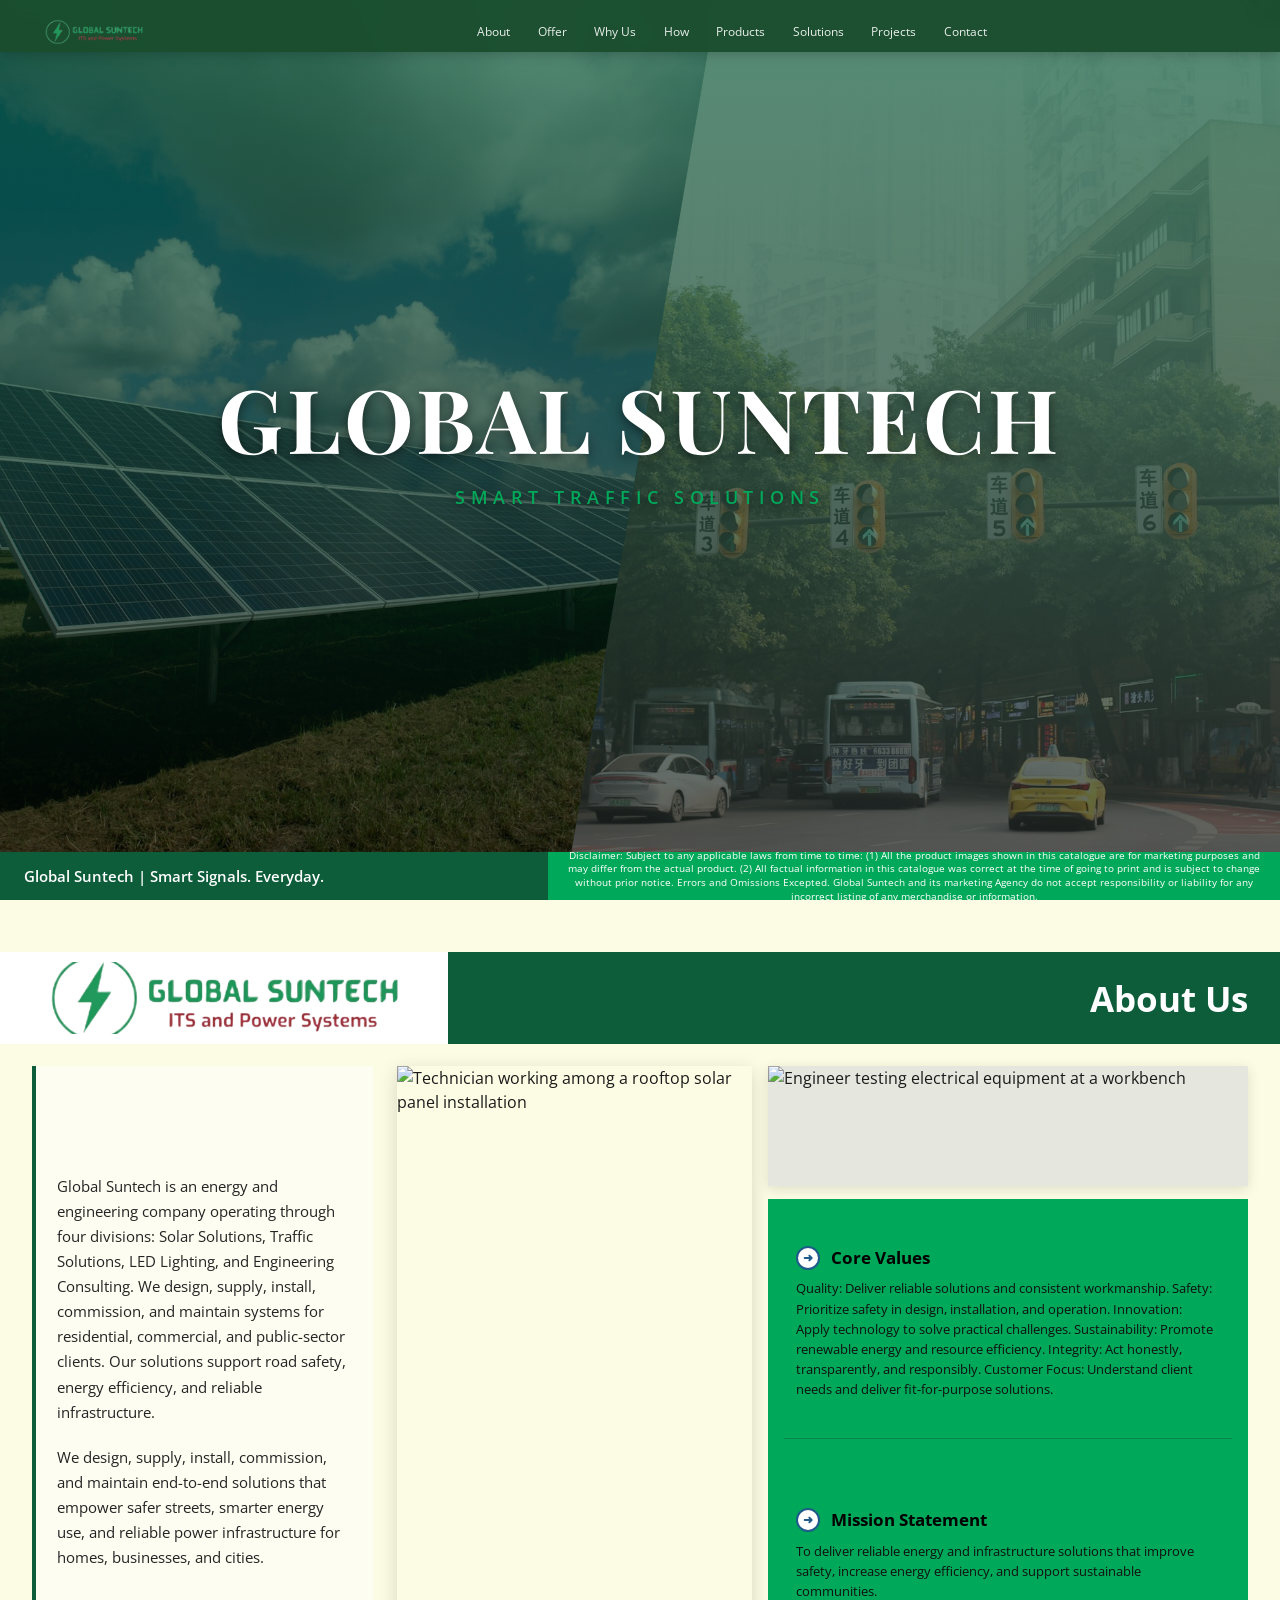
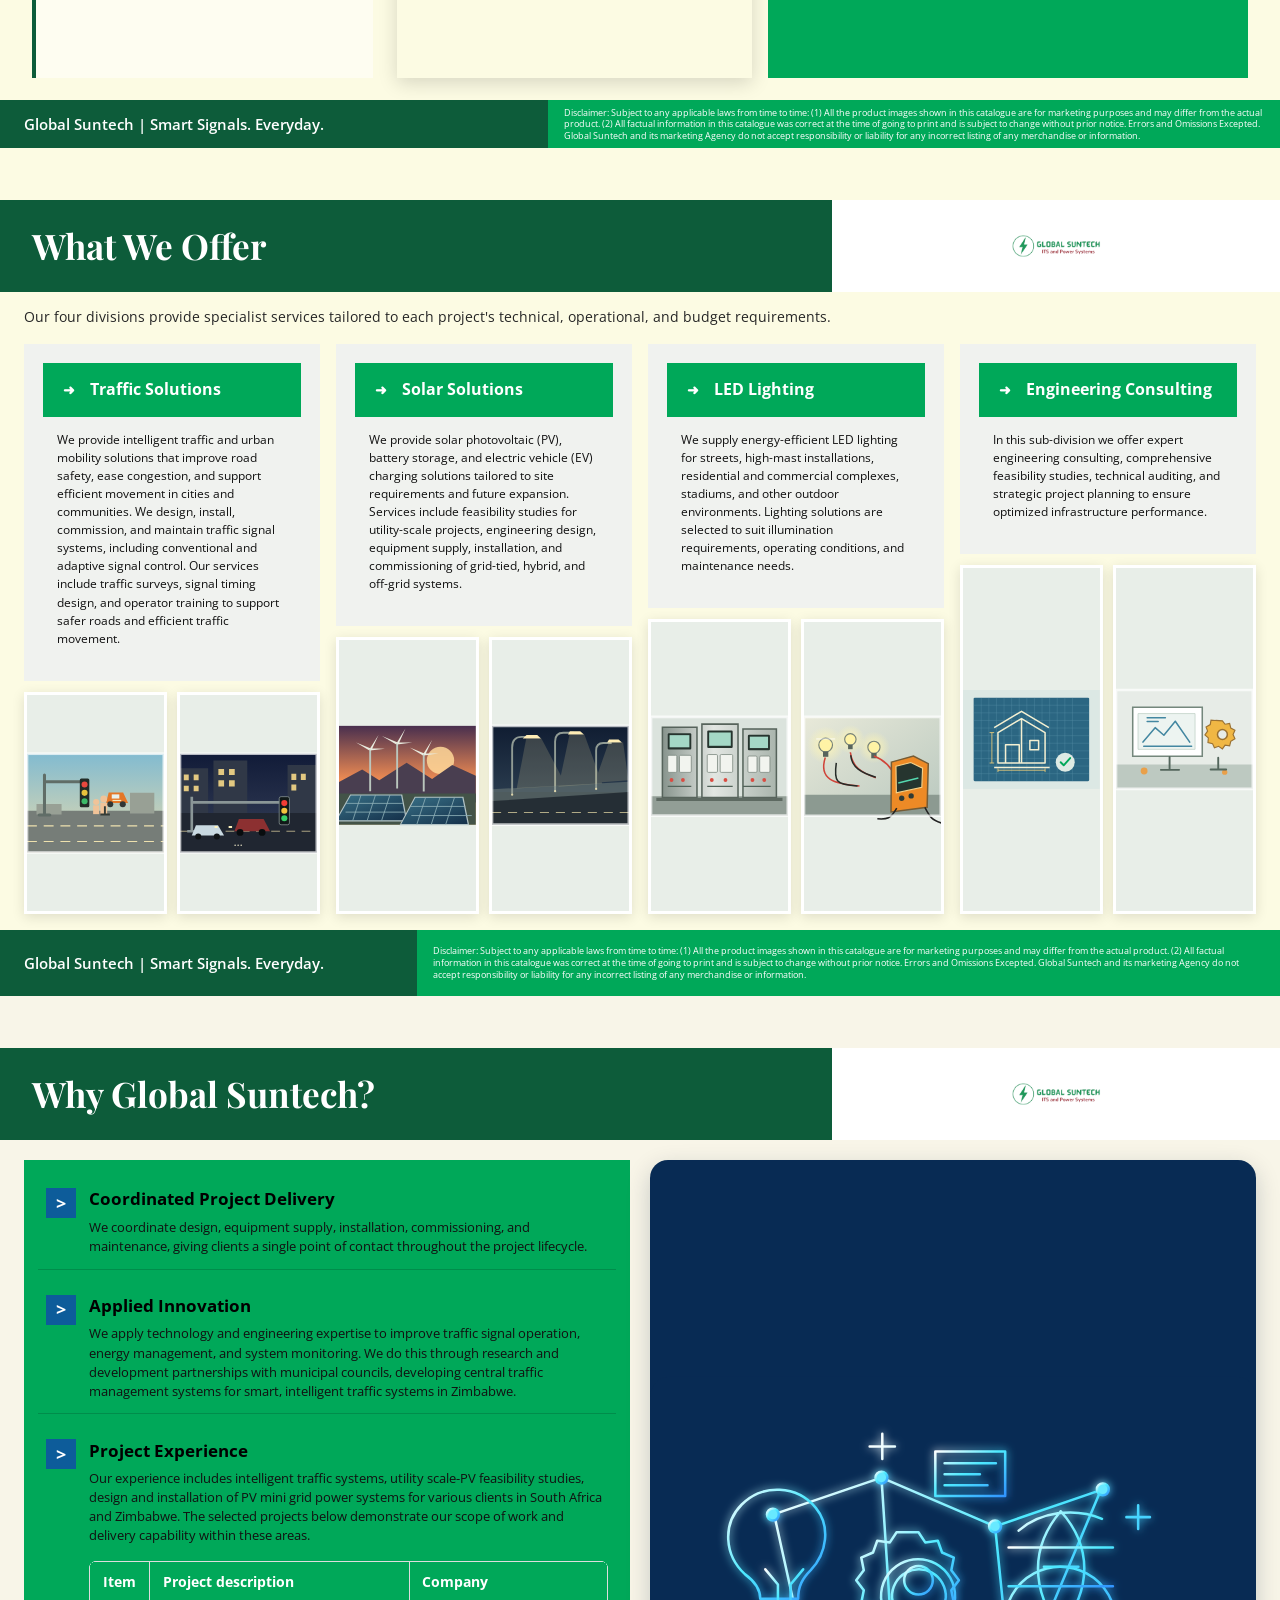
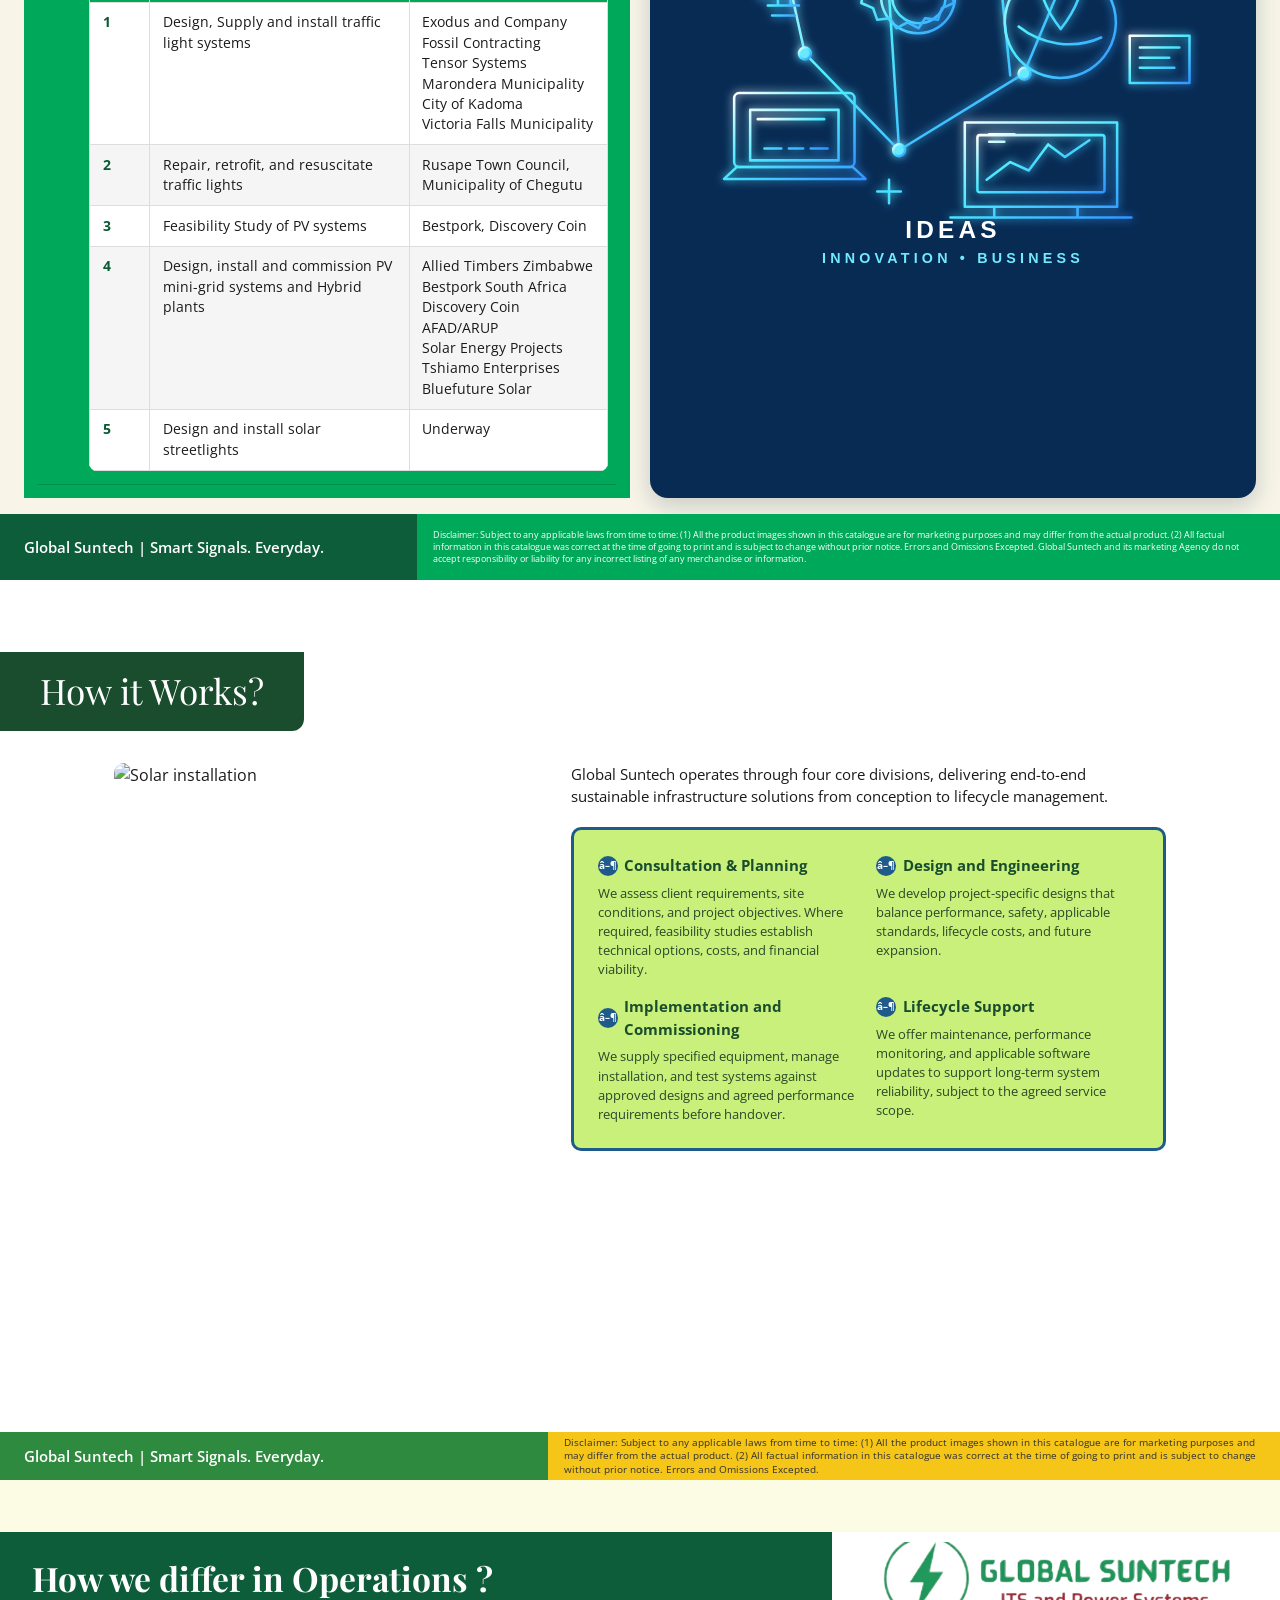
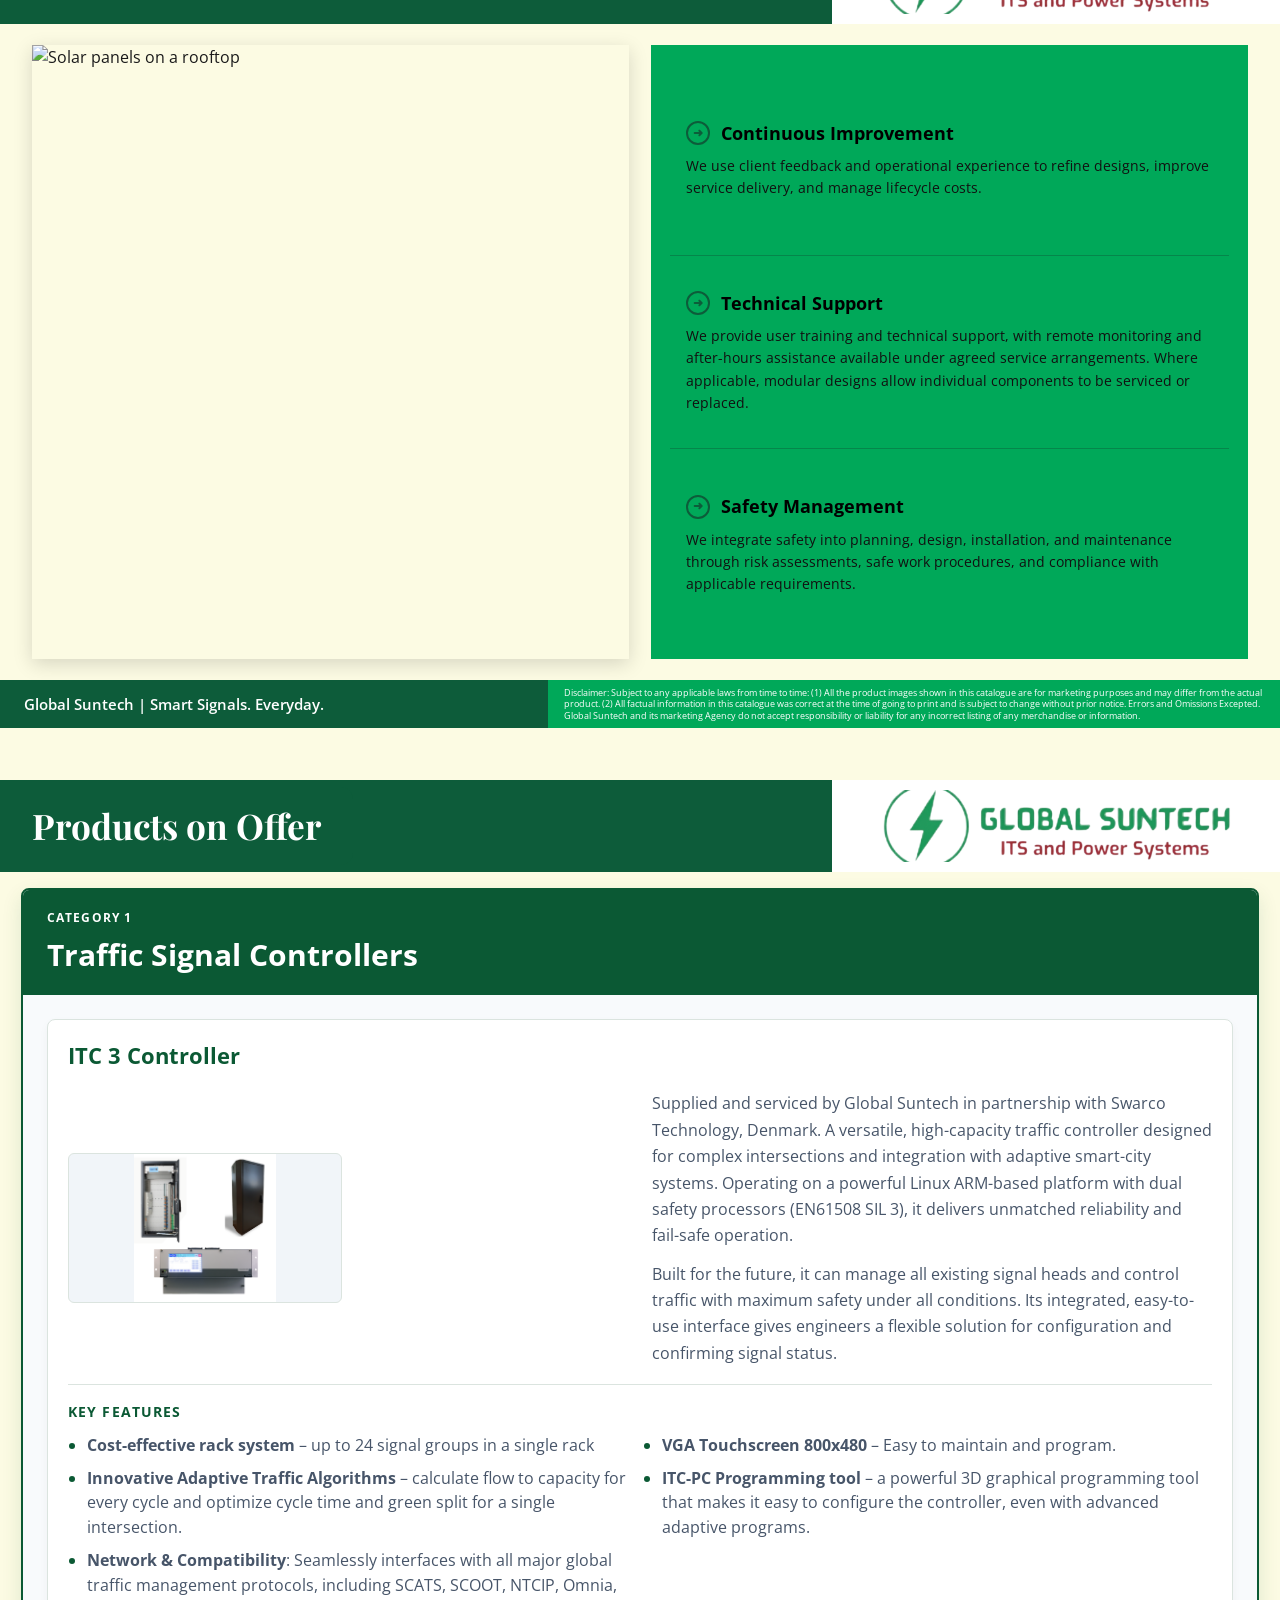
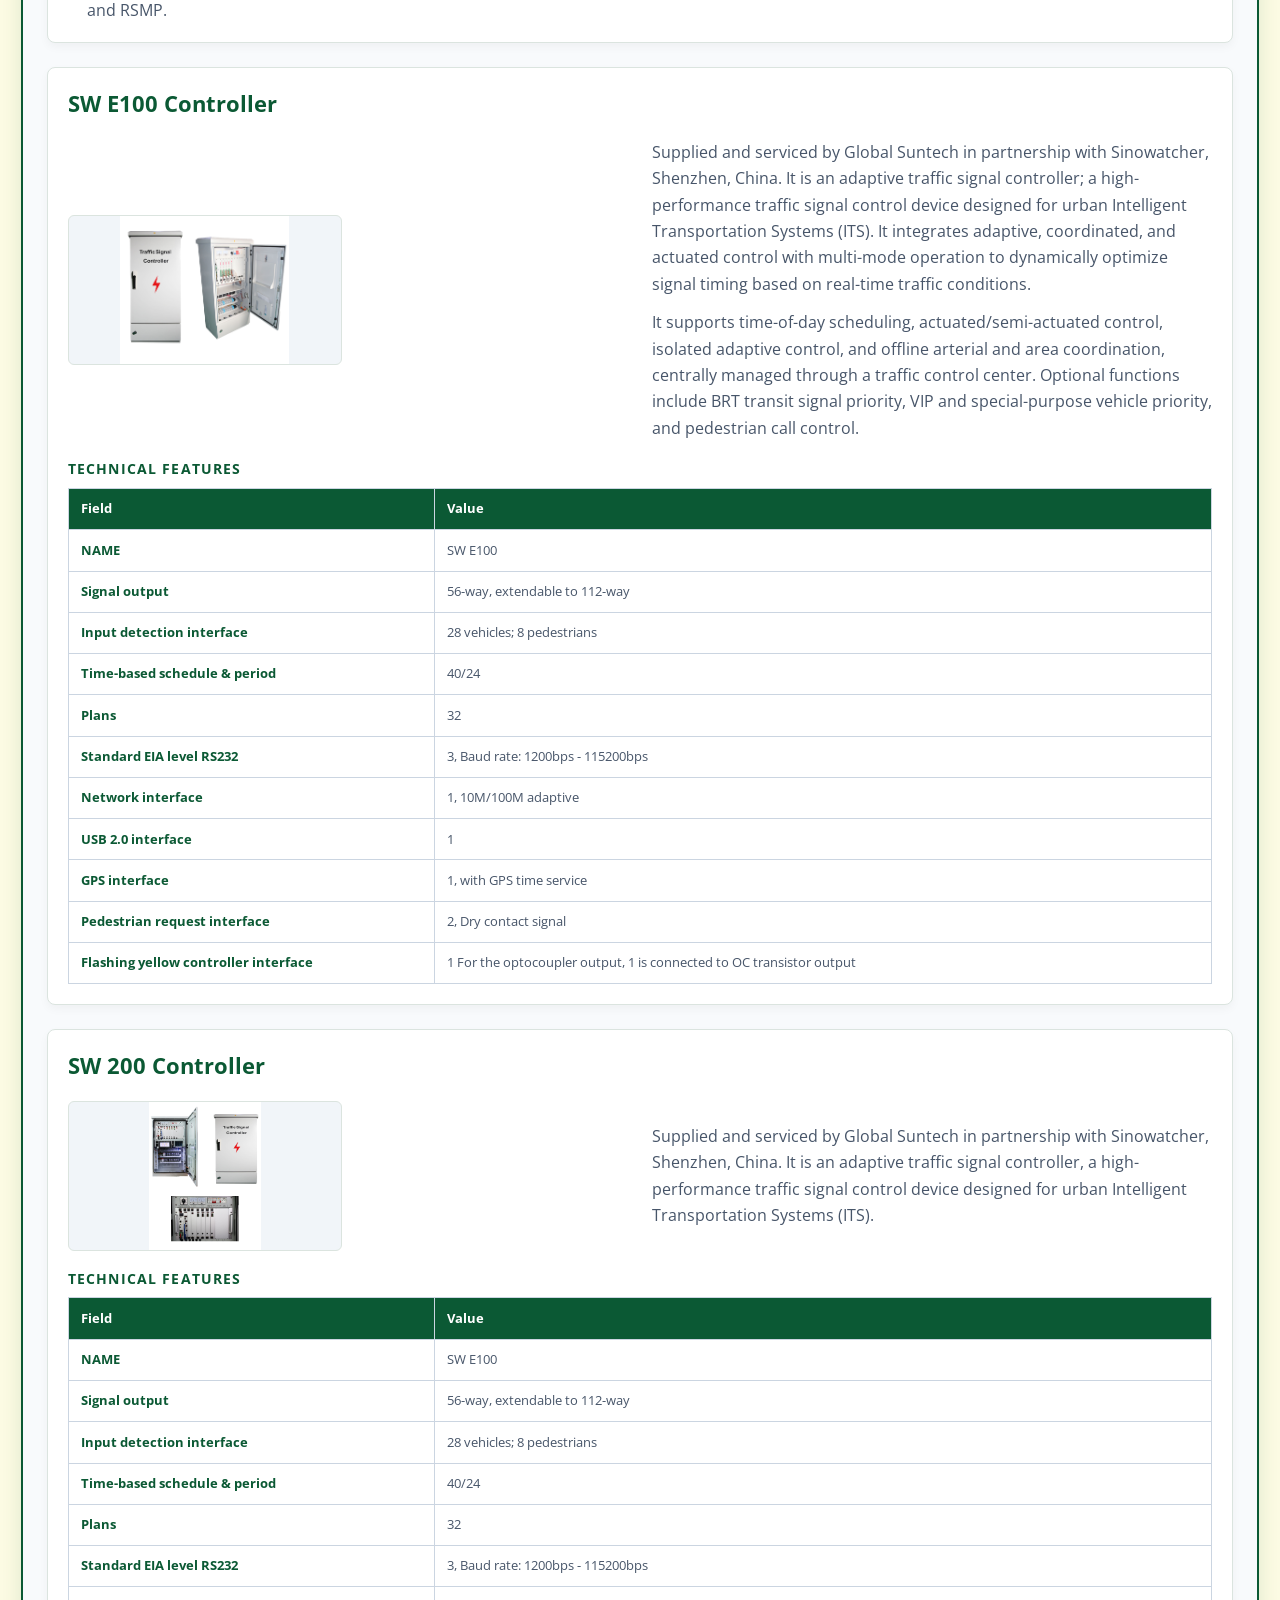
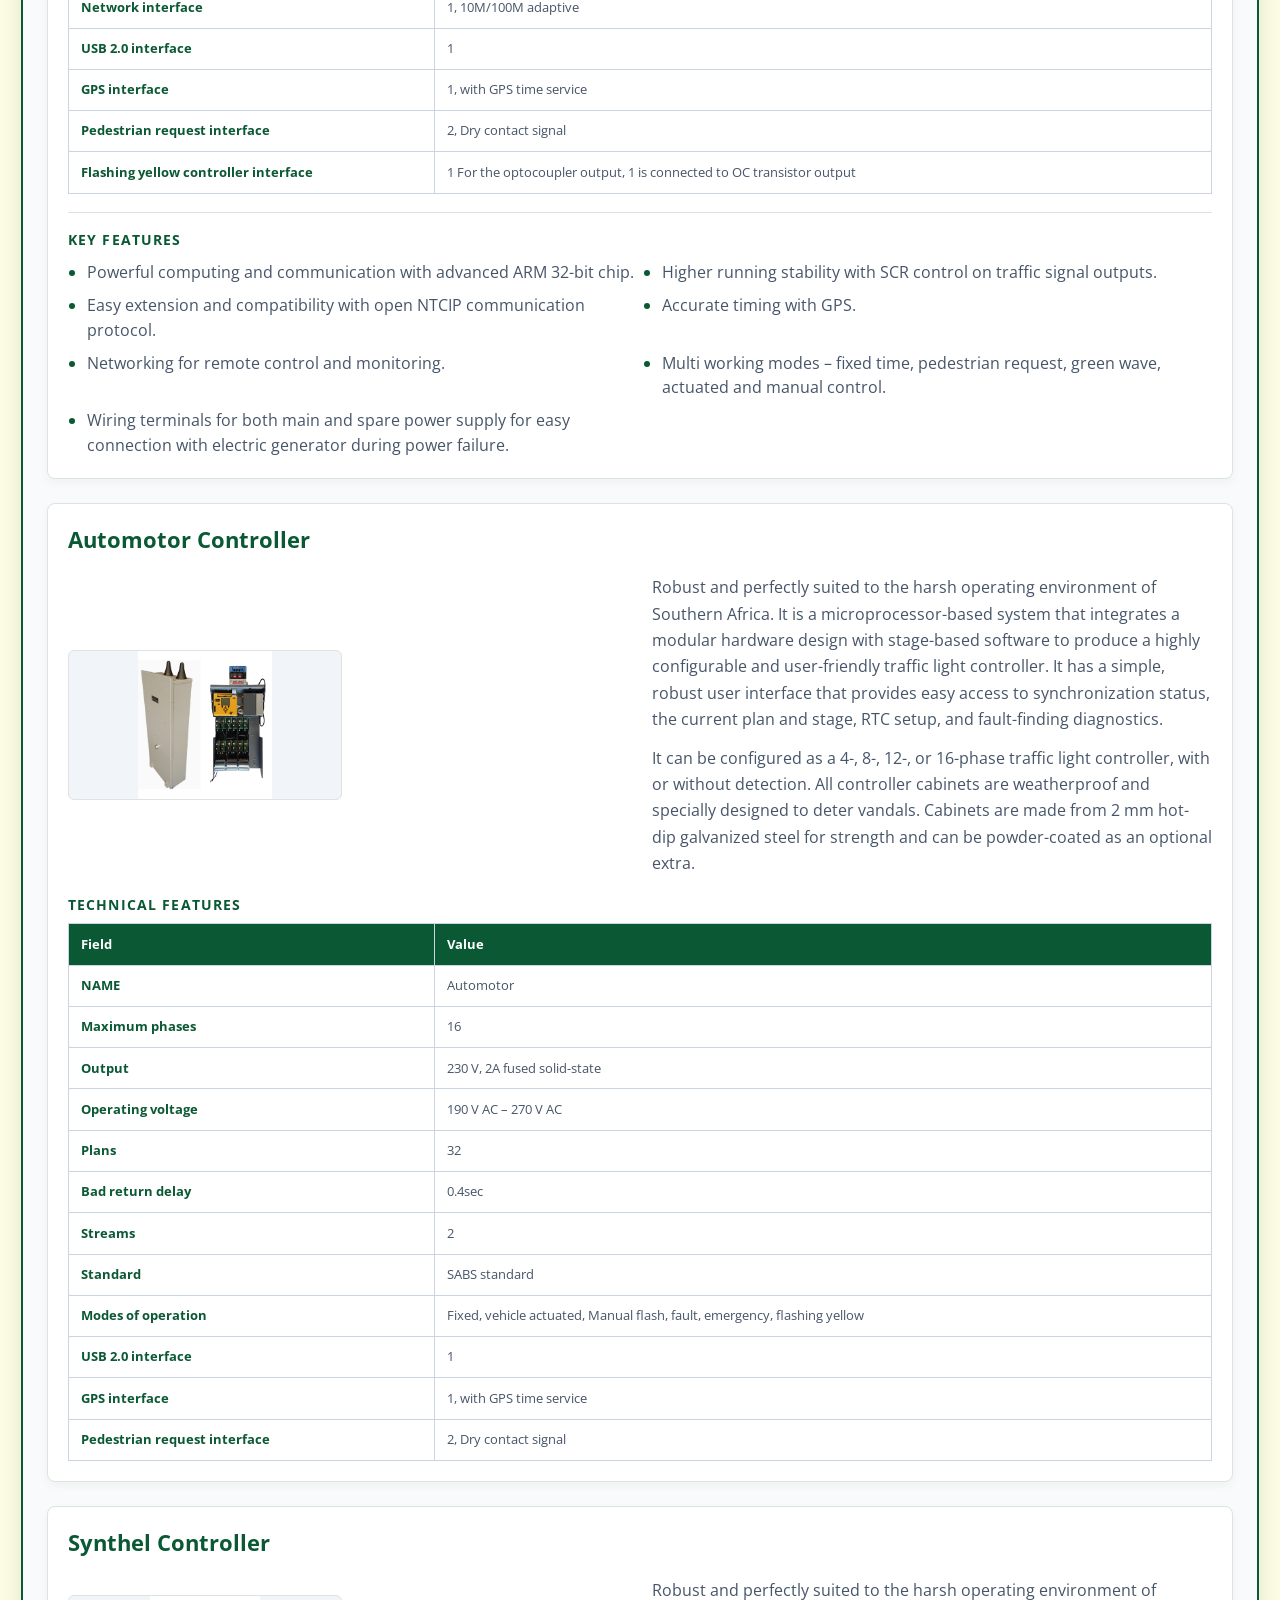
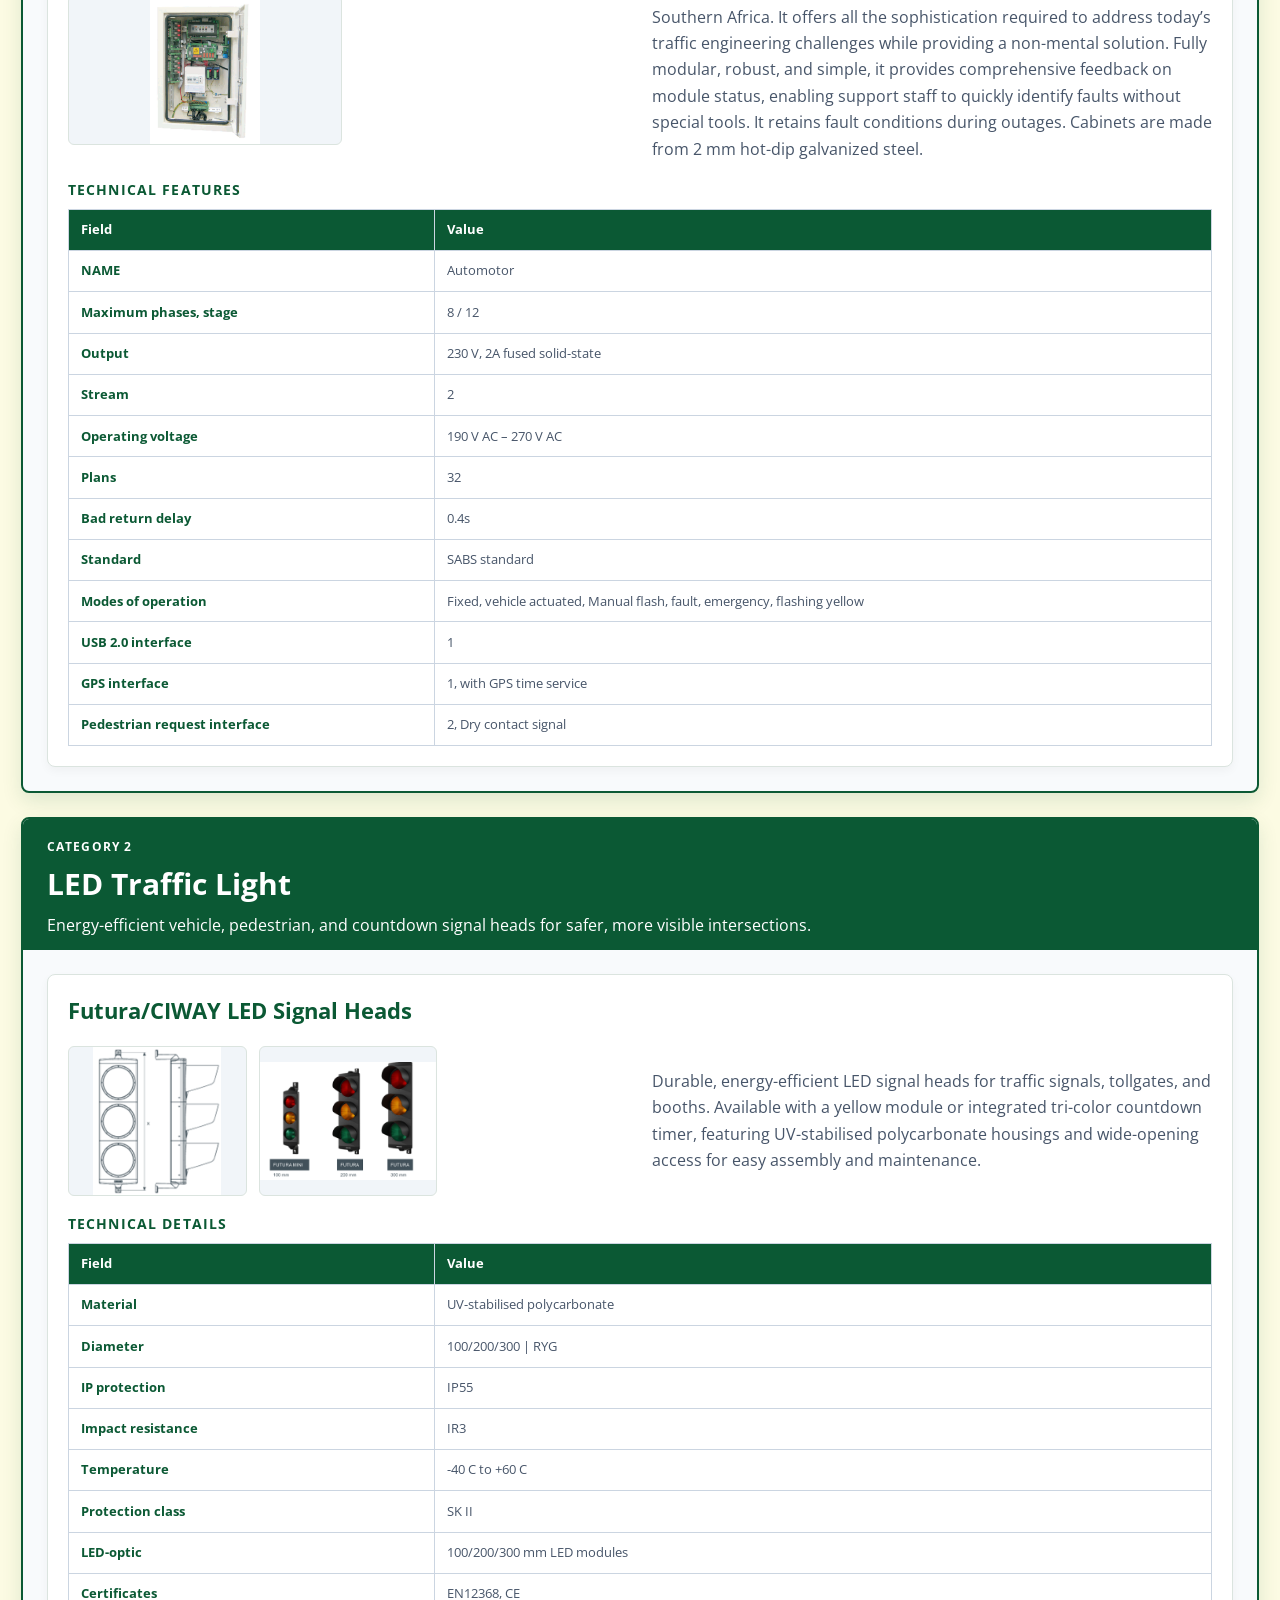
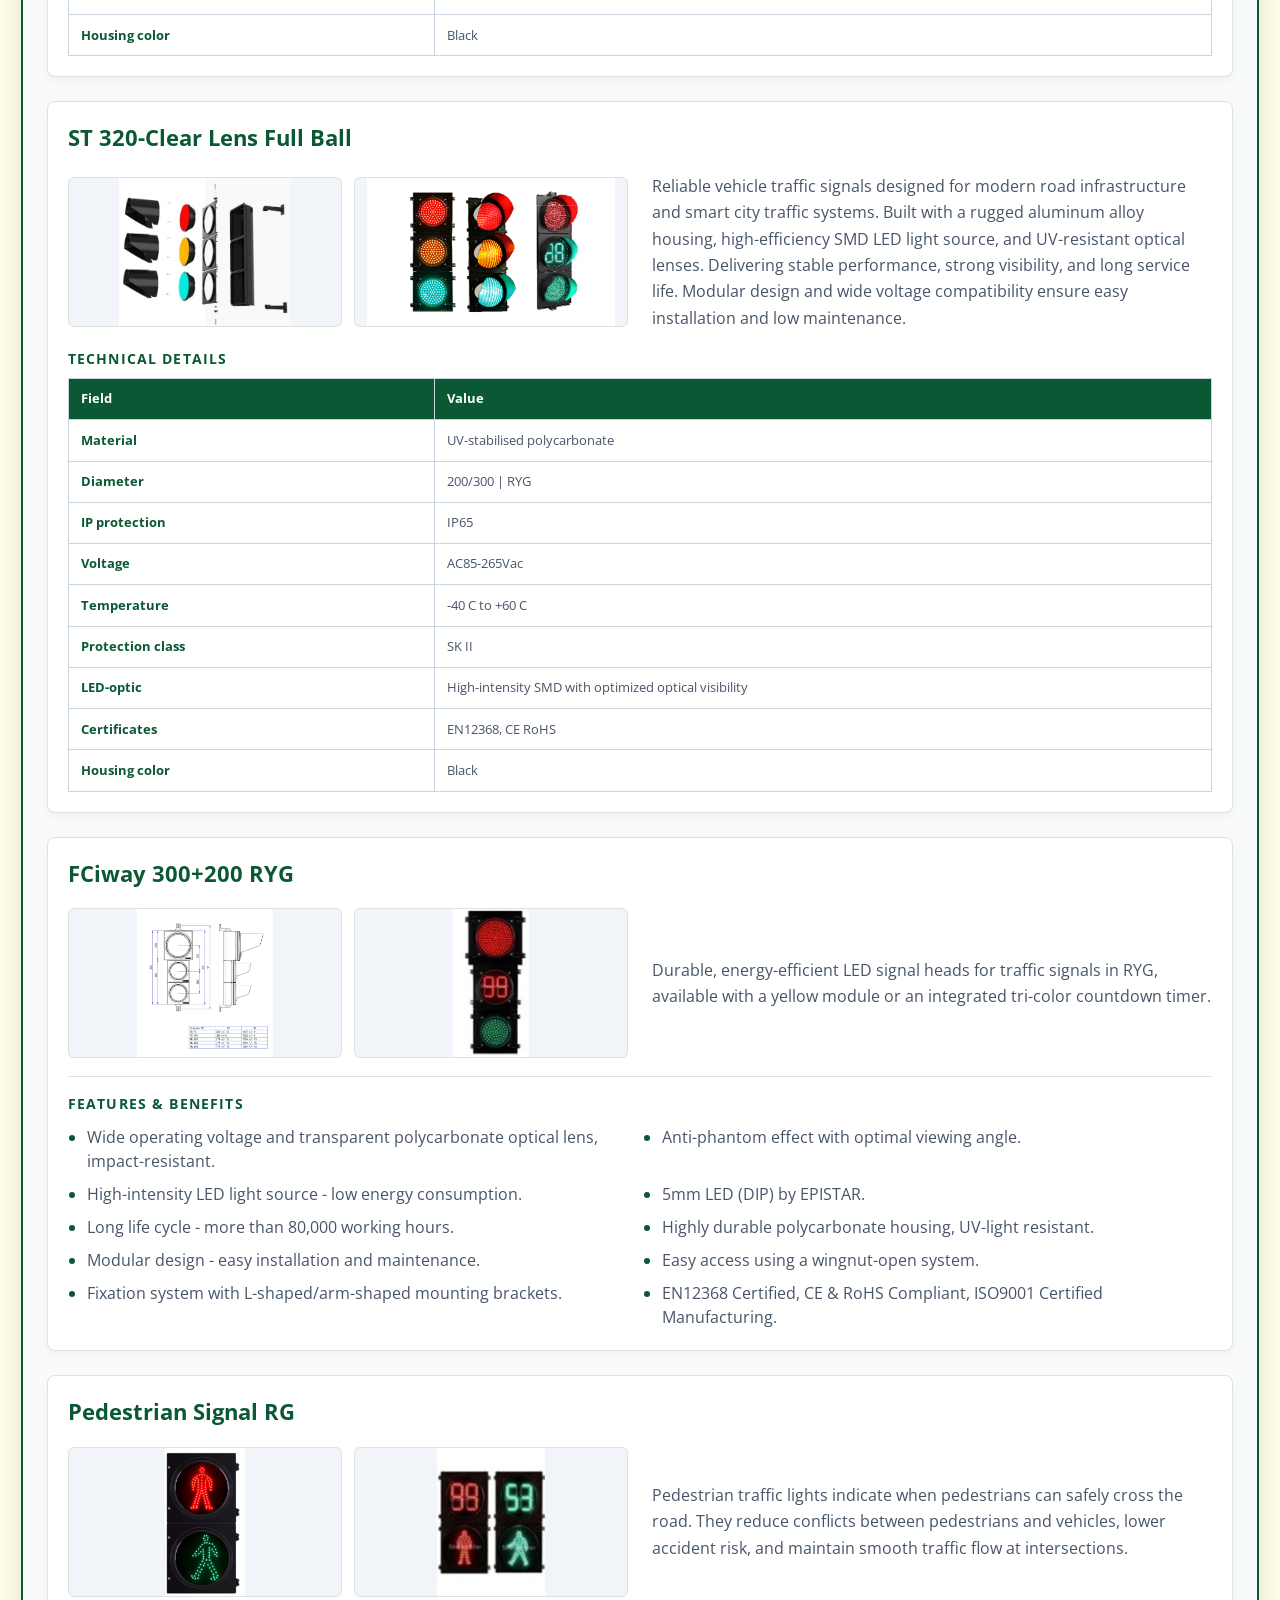
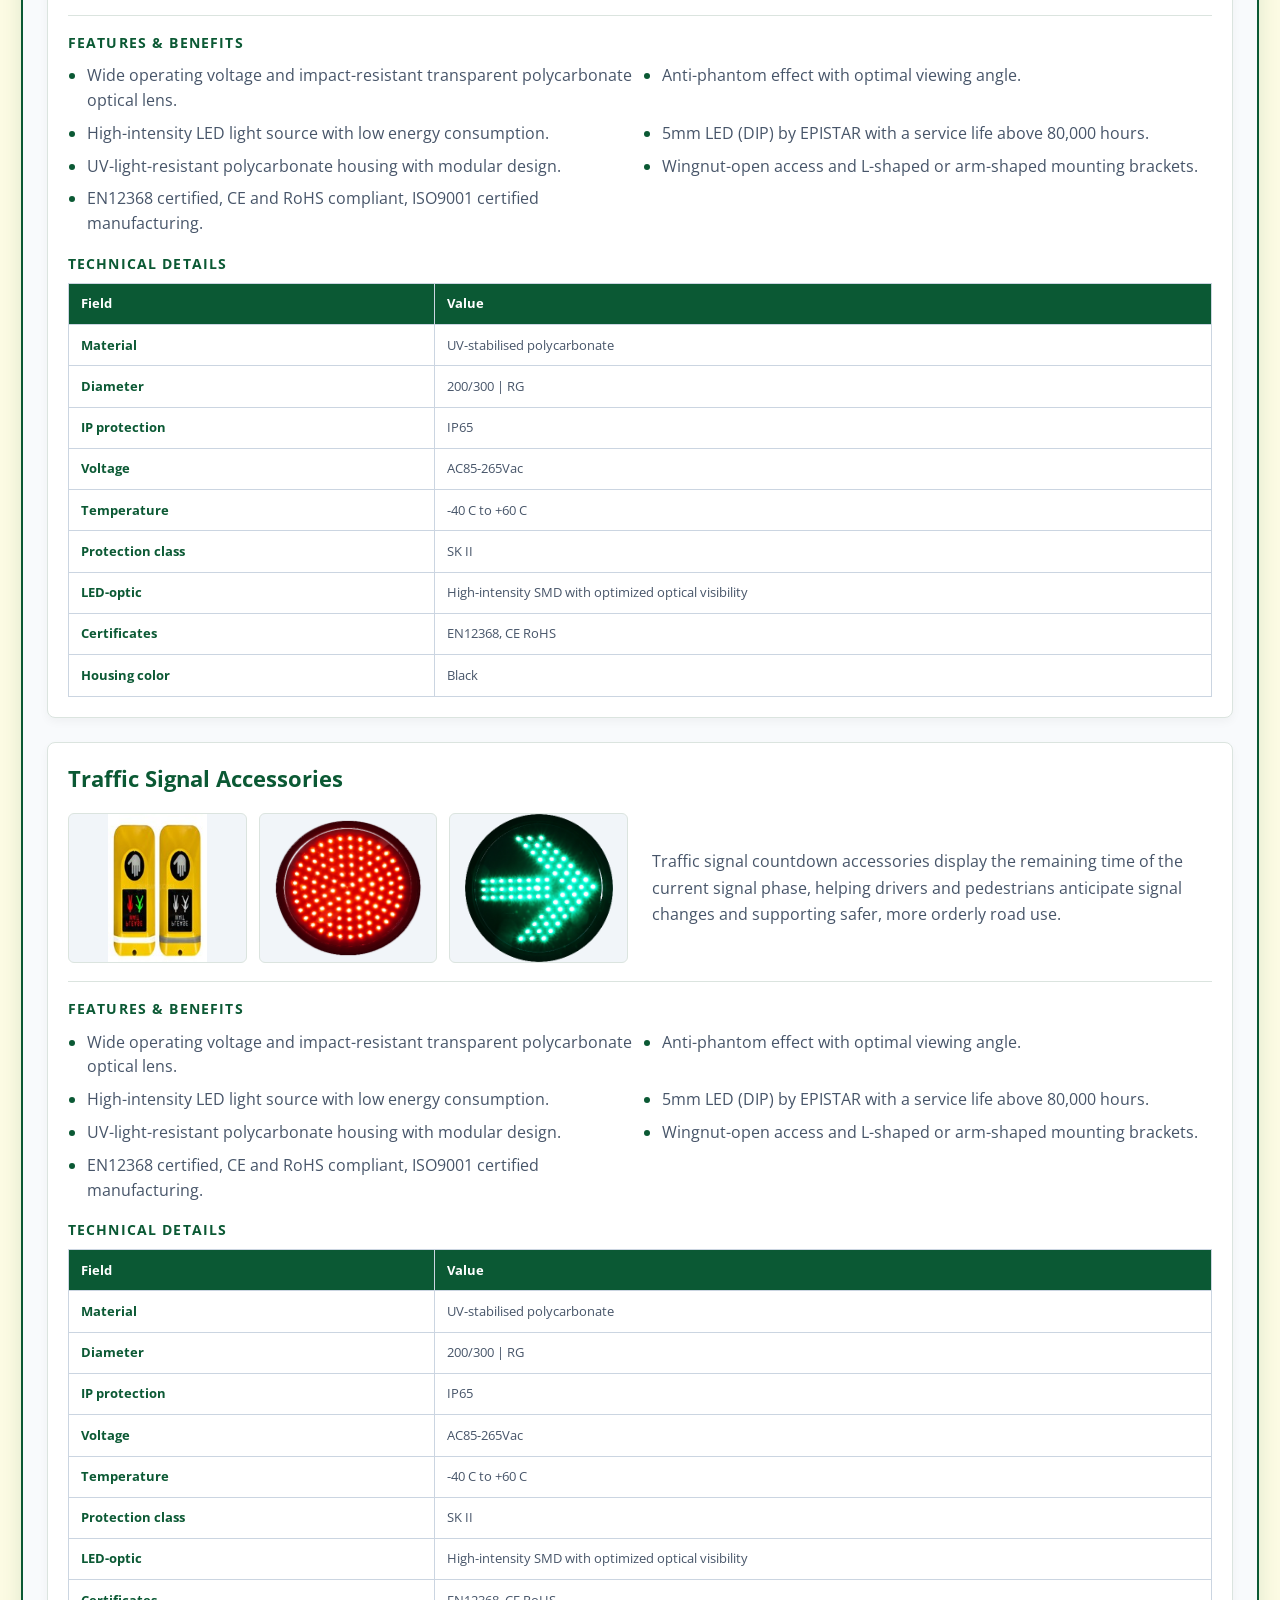
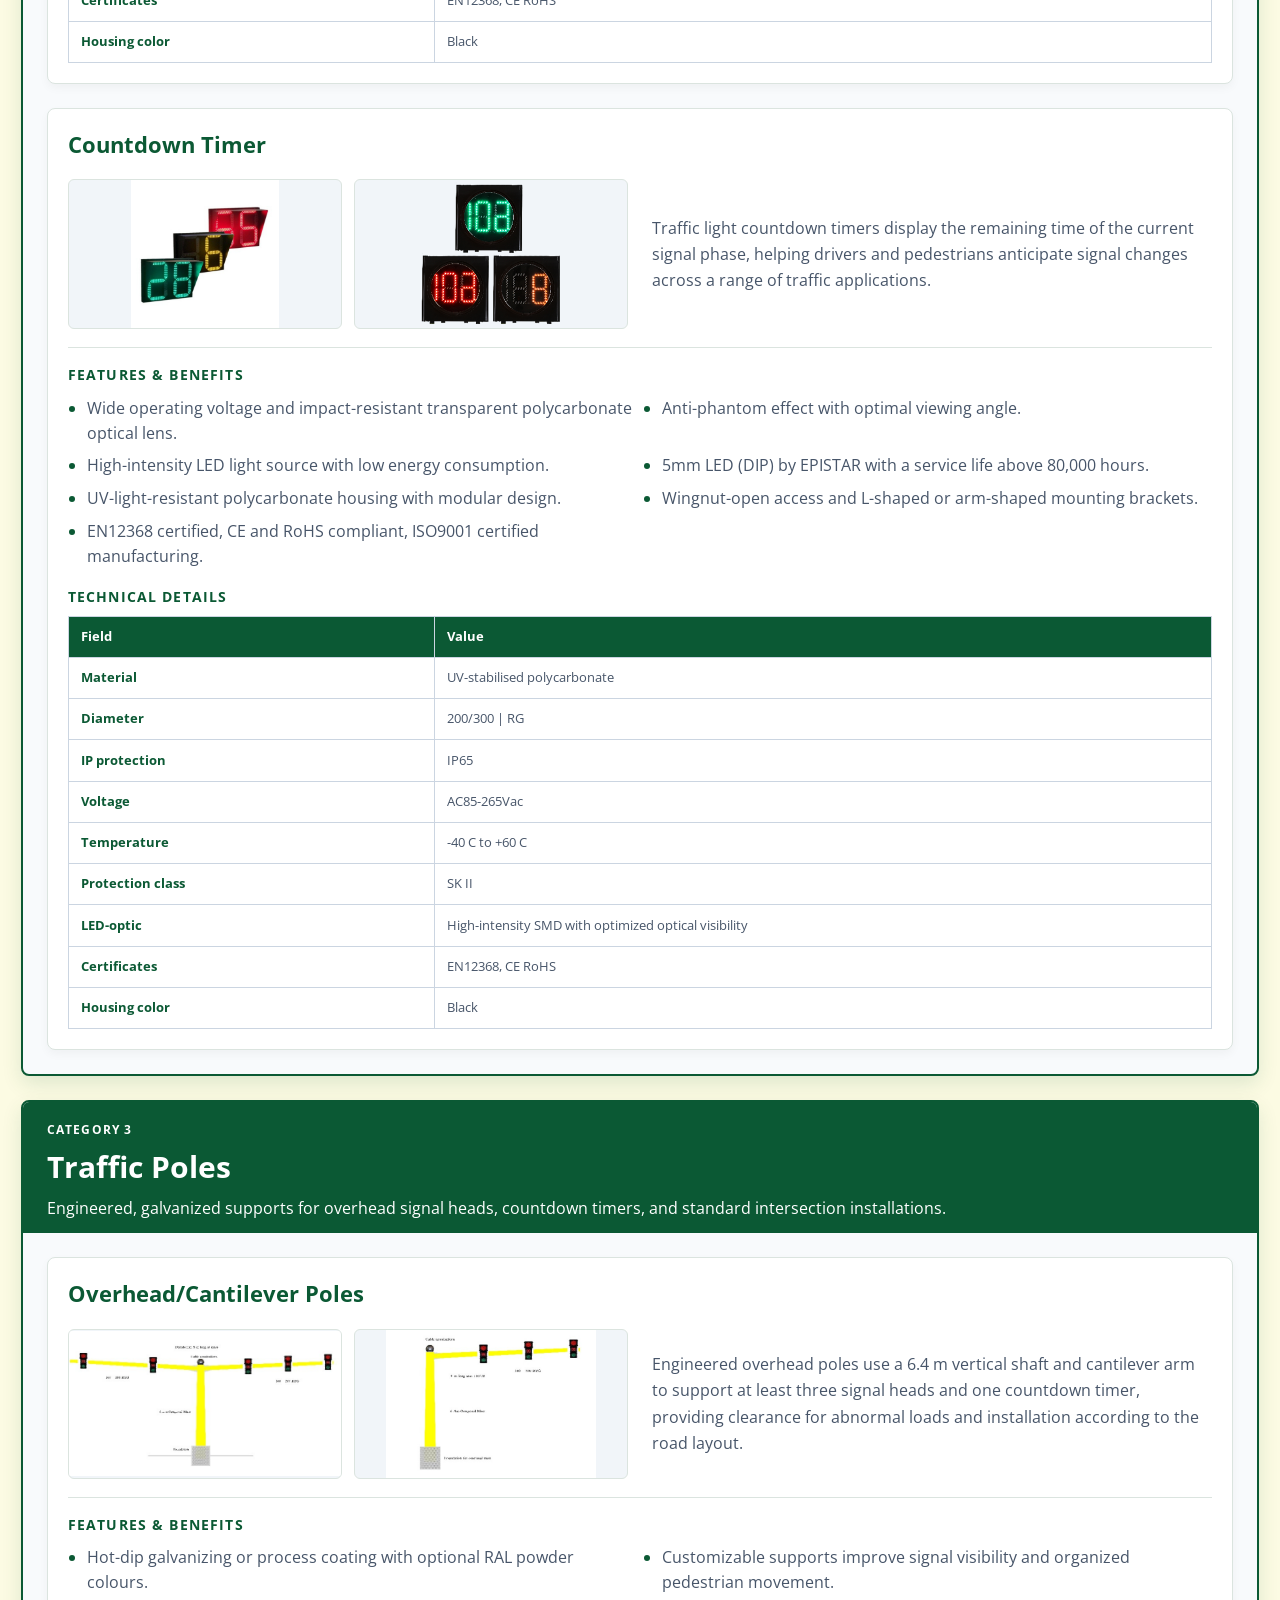
==== index.html @ a105d932 "first commit" ====
<!DOCTYPE html>
<html lang="en">
<head>
  <meta charset="UTF-8" />
  <meta name="viewport" content="width=device-width, initial-scale=1.0" />
  <title>Global Suntech | Company Profile</title>
  <link rel="preconnect" href="https://fonts.googleapis.com" />
  <link rel="preconnect" href="https://fonts.gstatic.com" crossorigin />
  <link href="https://fonts.googleapis.com/css2?family=Playfair+Display:wght@400;700&family=Open+Sans:wght@400;600;700&display=swap" rel="stylesheet" />
  <link rel="stylesheet" href="style.css" />
 
</head>
<body>

  <!-- NAV -->
<nav class="nav">
    <a href="#cover" class="nav-logo" aria-label="Global Suntech home">
    <img class="nav-logo-default" src="assets/logo_1-removebg-preview.png" alt="Global Suntech logo" />
    <img class="nav-logo-hover" src="assets/logo_2-removebg-preview.png" alt="Global Suntech hover logo" />
  </a>
    <button class="menu-btn" id="menuBtn" type="button" aria-label="Open navigation menu" aria-controls="navLinks" aria-expanded="false">
      <span></span>
      <span></span>
      <span></span>
    </button>
    <div class="nav-links" id="navLinks">
      <a href="#about">About</a>
      <a href="#offer">Offer</a>
      <a href="#why">Why Us</a>
      <a href="#how">How</a>
      <a href="#products">Products</a>
      <a href="#solutions">Solutions</a>
      <a href="#projects">Projects</a>
      <a href="#contact">Contact</a>
    </div>
  </nav>

  <!-- ========== PAGE 1: COVER ========== -->
  <section class="page" id="cover">
    <div class="cover-bg" role="img" aria-label="Solar farm and smart-city traffic signals">
      <div class="cover-static-fallback"></div>
      <video class="cover-video" muted loop playsinline preload="none" aria-hidden="true">
        <source src="assets/hero-transition.mp4" type="video/mp4">
      </video>
      <div class="cover-tint"></div>
    </div>
    <div class="cover-content">
      <h1 class="cover-title">GLOBAL SUNTECH</h1>
      <p class="cover-sub">SMART TRAFFIC SOLUTIONS</p>
    </div>
    <div class="footer-bar">
      <div class="left">Global Suntech | Smart Signals. Everyday.</div>
      <div class="right">Disclaimer: Subject to any applicable laws from time to time: (1) All the product images shown in this catalogue are for marketing purposes and may differ from the actual product. (2) All factual information in this catalogue was correct at the time of going to print and is subject to change without prior notice. Errors and Omissions Excepted. Global Suntech and its marketing Agency do not accept responsibility or liability for any incorrect listing of any merchandise or information.</div>
    </div>
  </section>

  <!-- ========== PAGE 2: ABOUT US ========== -->
  <section class="page" id="about">
    <header class="about-banner">
      <div class="about-banner-logo">
        <img src="assets/logo_1-removebg-preview.png" alt="Global Suntech — ITS and Power Systems" />
      </div>
      <h2>About Us</h2>
    </header>
    <div class="about-grid fade-in">
      <div class="about-text">
        <p>Global Suntech is an energy and engineering company operating through four divisions: Solar Solutions, Traffic Solutions, LED Lighting, and Engineering Consulting. We design, supply, install, commission, and maintain systems for residential, commercial, and public-sector clients. Our solutions support road safety, energy efficiency, and reliable infrastructure.</p>
        <p>We design, supply, install, commission, and maintain end-to-end solutions that empower safer streets, smarter energy use, and reliable power infrastructure for homes, businesses, and cities.</p>
      </div>
      <div class="about-collage">
        <div class="about-img">
          <img src="https://images.unsplash.com/photo-1509391366360-2e959784a276?w=800" alt="Technician working among a rooftop solar panel installation" />
        </div>
        <div class="about-objectives">
          <div class="about-test-image">
            <img src="https://images.unsplash.com/photo-1581092160562-40aa08e78837?w=700" alt="Engineer testing electrical equipment at a workbench" />
          </div>
          <div class="about-values">
<div class="value-box">
                <h3><span class="arrow" aria-hidden="true"></span> Core Values</h3>
                <p>Quality: Deliver reliable solutions and consistent workmanship. Safety: Prioritize safety in design, installation, and operation. Innovation: Apply technology to solve practical challenges. Sustainability: Promote renewable energy and resource efficiency. Integrity: Act honestly, transparently, and responsibly. Customer Focus: Understand client needs and deliver fit-for-purpose solutions.</p>
              </div>
              <div class="value-box">
                <h3><span class="arrow" aria-hidden="true"></span> Mission Statement</h3>
                <p>To deliver reliable energy and infrastructure solutions that improve safety, increase energy efficiency, and support sustainable communities.</p>
              </div>
          </div>
        </div>
      </div>
    </div>
    <div class="footer-bar">
      <div class="left">Global Suntech | Smart Signals. Everyday.</div>
      <div class="right">Disclaimer: Subject to any applicable laws from time to time: (1) All the product images shown in this catalogue are for marketing purposes and may differ from the actual product. (2) All factual information in this catalogue was correct at the time of going to print and is subject to change without prior notice. Errors and Omissions Excepted. Global Suntech and its marketing Agency do not accept responsibility or liability for any incorrect listing of any merchandise or information.</div>
    </div>
  </section>

  <!-- ========== PAGE 3: WHAT WE OFFER ========== -->
  <section class="page" id="offer">
    <header class="offer-banner">
      <h2>What We Offer</h2>
      <div class="offer-banner-logo">
        <img src="assets/logo_1-removebg-preview.png" alt="Global Suntech — ITS and Power Systems">
      </div>
    </header>
    <p class="offer-intro">Our four divisions provide specialist services tailored to each project's technical, operational, and budget requirements.</p>
    <div class="offer-cards">
      <article class="offer-column">
        <div class="offer-card">
          <h3><span class="offer-arrow" aria-hidden="true">➜</span> Traffic Solutions</h3>
          <p>We provide intelligent traffic and urban mobility solutions that improve road safety, ease congestion, and support efficient movement in cities and communities. We design, install, commission, and maintain traffic signal systems, including conventional and adaptive signal control. Our services include traffic surveys, signal timing design, and operator training to support safer roads and efficient traffic movement.</p>
        </div>
        <div class="offer-visuals">
          <div class="offer-visual">
            <svg viewBox="0 0 360 260" role="img" aria-label="Daytime installation of traffic signal equipment at an intersection">
              <defs>
                <linearGradient id="offer-traffic-day-sky" x1="0" x2="0" y1="0" y2="1"><stop stop-color="#82bbd0"/><stop offset="1" stop-color="#e8dbad"/></linearGradient>
              </defs>
              <rect width="360" height="260" fill="url(#offer-traffic-day-sky)"/>
              <path d="M0 150h360v110H0z" fill="#767d78"/>
              <path d="M0 190h360M0 231h360" stroke="#eee1ae" stroke-width="3" stroke-dasharray="26 18"/>
              <path d="M25 132h66v28H25zm246-29h64v54h-64z" fill="#98a095"/>
              <path d="M46 56v105m-14 0h28M46 74h107" stroke="#606d67" stroke-width="8" fill="none" stroke-linecap="round"/>
              <rect x="139" y="65" width="25" height="76" rx="4" fill="#222b27"/>
              <circle cx="151.5" cy="81" r="8" fill="#e9483f"/><circle cx="151.5" cy="103" r="8" fill="#e8c03c"/><circle cx="151.5" cy="125" r="8" fill="#3cba68"/>
              <g transform="translate(215 102)">
                <path d="M0 0h38l13 28H-7z" fill="#e47727"/><circle cx="4" cy="31" r="8" fill="#303735"/><circle cx="37" cy="31" r="8" fill="#303735"/>
                <path d="M8 5h20v11H8z" fill="#e9f1ee"/><path d="M10 21h23" stroke="#f4e9c0" stroke-width="3"/>
              </g>
              <g fill="#f0c398">
                <circle cx="202" cy="119" r="9"/><path d="M193 129h18v31h-18z"/>
                <circle cx="182" cy="127" r="8"/><path d="M174 136h16v23h-16z"/>
              </g>
              <path d="M205 138v22m-12 0h25" stroke="#333b36" stroke-width="5"/>
              <rect x="0" y="0" width="360" height="260" fill="none" stroke="#fff" stroke-width="7" opacity=".7"/>
            </svg>
          </div>
          <div class="offer-visual">
            <svg viewBox="0 0 360 260" role="img" aria-label="Busy city intersection at night with overhead traffic signals">
              <defs>
                <linearGradient id="offer-traffic-night-sky" x1="0" x2="0" y1="0" y2="1"><stop stop-color="#111b38"/><stop offset="1" stop-color="#38425a"/></linearGradient>
              </defs>
              <rect width="360" height="260" fill="url(#offer-traffic-night-sky)"/>
              <g fill="#303847">
                <path d="M0 38h74v129H0zm88-20h89v146H88zm195 12h77v135h-77z"/>
              </g>
              <g fill="#f6d988" opacity=".9">
                <path d="M10 55h13v15H10zm26 0h13v15H36zm-26 29h13v15H10zm26 0h13v15H36zM101 40h15v16h-15zm28 0h15v16h-15zm-28 30h15v16h-15zm28 0h15v16h-15zm164-17h13v16h-13zm25 0h13v16h-13zm-25 28h13v16h-13z"/>
              </g>
              <path d="M0 156h360v104H0z" fill="#202631"/>
              <path d="M0 204h360" stroke="#d6c99b" stroke-width="2" stroke-dasharray="23 17"/>
              <path d="M31 113v91m-12 0h24M31 128h251" stroke="#8a9697" stroke-width="7" fill="none"/>
              <rect x="261" y="113" width="27" height="74" rx="5" fill="#111918" stroke="#8a9697" stroke-width="2"/>
              <circle cx="274.5" cy="130" r="8" fill="#f43d35"/><circle cx="274.5" cy="150" r="8" fill="#f4c33e"/><circle cx="274.5" cy="170" r="8" fill="#38cf67"/>
              <g>
                <path d="M42 188h58l16 27H31z" fill="#c9d9e1"/><circle cx="48" cy="218" r="8" fill="#101416"/><circle cx="97" cy="218" r="8" fill="#101416"/>
                <path d="M155 172h65l17 32h-94z" fill="#8c3031"/><circle cx="158" cy="207" r="9" fill="#080c0e"/><circle cx="216" cy="207" r="9" fill="#080c0e"/>
                <path d="M128 193h9m-46 0h8" stroke="#fff3bc" stroke-width="5"/>
              </g>
              <g fill="#fff8d5" opacity=".9"><circle cx="145" cy="241" r="2"/><circle cx="153" cy="241" r="2"/><circle cx="161" cy="241" r="2"/></g>
              <path d="M0 0h360v260H0z" fill="none" stroke="#fff" stroke-width="7" opacity=".7"/>
            </svg>
          </div>
        </div>
      </article>
      <article class="offer-column">
        <div class="offer-card">
          <h3><span class="offer-arrow" aria-hidden="true">➜</span> Solar Solutions</h3>
          <p>We provide solar photovoltaic (PV), battery storage, and electric vehicle (EV) charging solutions tailored to site requirements and future expansion. Services include feasibility studies for utility-scale projects, engineering design, equipment supply, installation, and commissioning of grid-tied, hybrid, and off-grid systems.</p>
        </div>
        <div class="offer-visuals">
          <div class="offer-visual">
            <svg viewBox="0 0 360 260" role="img" aria-label="Solar farm and wind turbines at sunrise">
              <defs>
                <linearGradient id="offer-solar-sunrise" x1="0" x2="0" y1="0" y2="1"><stop stop-color="#492f4e"/><stop offset=".55" stop-color="#ef8c53"/><stop offset="1" stop-color="#f6d28c"/></linearGradient>
                <linearGradient id="offer-solar-panel" x1="0" x2="1" y1="0" y2="1"><stop stop-color="#376e84"/><stop offset="1" stop-color="#142f49"/></linearGradient>
              </defs>
              <rect width="360" height="260" fill="url(#offer-solar-sunrise)"/>
              <circle cx="267" cy="91" r="36" fill="#ffd899" opacity=".85"/>
              <path d="M0 148 61 115l45 28 72-46 67 43 53-37 62 28v71H0z" fill="#493e50"/>
              <path d="M0 178h360v82H0z" fill="#435348"/>
              <g stroke="#bac6bd" stroke-width="5">
                <path d="M82 59v113M153 43v122M223 72v101"/>
              </g>
              <g fill="#e9ece0">
                <path d="m82 59-37-15 35 21 2-6zm0 0 22-35-18 39-4-4zm0 0 39 1-39 5z"/>
                <path d="m153 43-40-16 38 22 2-6zm0 0 22-36-18 40-4-4zm0 0 40 1-40 5z"/>
                <path d="m223 72-37-15 35 21 2-6zm0 0 22-35-18 39-4-4zm0 0 39 1-39 5z"/>
              </g>
              <g transform="translate(30 182) skewX(-18)">
                <path d="M0 0h135l35 68H-16z" fill="url(#offer-solar-panel)" stroke="#b3c3c5" stroke-width="3"/>
                <path d="M28 0v68m38-68v68m38-68v68M-6 22h151m-143 23h155" stroke="#8eb0b8" stroke-width="2"/>
              </g>
              <g transform="translate(200 188) skewX(-18)">
                <path d="M0 0h126l38 72H-15z" fill="url(#offer-solar-panel)" stroke="#b3c3c5" stroke-width="3"/>
                <path d="M28 0v72m38-72v72m38-72v72M-6 24h146m-134 24h159" stroke="#8eb0b8" stroke-width="2"/>
              </g>
            </svg>
          </div>
          <div class="offer-visual">
            <svg viewBox="0 0 360 260" role="img" aria-label="Modern solar-powered street lights illuminating a road at night">
              <defs>
                <linearGradient id="offer-lamps-night" x1="0" x2="0" y1="0" y2="1"><stop stop-color="#101d32"/><stop offset="1" stop-color="#35495a"/></linearGradient>
              </defs>
              <rect width="360" height="260" fill="url(#offer-lamps-night)"/>
              <path d="M0 174h360v86H0z" fill="#252e35"/>
              <path d="M0 228h360" stroke="#ddd2a0" stroke-width="2" stroke-dasharray="24 18"/>
              <path d="M0 167 360 147v27L0 198z" fill="#627070" opacity=".7"/>
              <g stroke="#909b94" stroke-width="5" fill="none" stroke-linecap="round">
                <path d="M53 177V57q0-28 25-28h26"/><path d="M166 169V41q0-23 22-23h26"/><path d="M274 163V65q0-20 19-20h20"/>
              </g>
              <g fill="#ffedb5">
                <path d="M91 24h28l10 9H81z"/><path d="M205 14h27l10 9h-42z"/><path d="M308 36h25l9 8h-39z"/>
              </g>
              <g fill="#fce9a5" opacity=".17">
                <path d="m90 33 40 0 65 124-130 8z"/><path d="m204 23 39 0 47 129-115 8z"/><path d="m307 44 38 0 14 99-89 7z"/>
              </g>
              <g fill="#fff1bc" opacity=".8"><circle cx="53" cy="181" r="3"/><circle cx="166" cy="172" r="3"/><circle cx="274" cy="166" r="3"/></g>
              <path d="M0 0h360v260H0z" fill="none" stroke="#fff" stroke-width="7" opacity=".7"/>
            </svg>
          </div>
        </div>
      </article>
      <article class="offer-column">
        <div class="offer-card">
          <h3><span class="offer-arrow" aria-hidden="true">➜</span> LED Lighting</h3>
          <p>We supply energy-efficient LED lighting for streets, high-mast installations, residential and commercial complexes, stadiums, and other outdoor environments. Lighting solutions are selected to suit illumination requirements, operating conditions, and maintenance needs.</p>
        </div>
        <div class="offer-visuals">
          <div class="offer-visual">
            <svg viewBox="0 0 360 260" role="img" aria-label="Professional industrial electrical distribution panels with meters and circuit controls">
              <defs>
                <linearGradient id="offer-electrical-panel" x1="0" x2="1"><stop stop-color="#88948d"/><stop offset=".45" stop-color="#e2e6e2"/><stop offset="1" stop-color="#aab5ad"/></linearGradient>
              </defs>
              <rect width="360" height="260" fill="#dbe3dd"/>
              <path d="M0 209h360v51H0z" fill="#929e96"/>
              <path d="M30 27h91v185H30zM134 19h95v193h-95zM242 32h88v180h-88z" fill="url(#offer-electrical-panel)" stroke="#56635b" stroke-width="4"/>
              <g fill="#26342e">
                <rect x="44" y="43" width="62" height="43" rx="3"/><rect x="148" y="36" width="67" height="46" rx="3"/><rect x="255" y="47" width="58" height="41" rx="3"/>
              </g>
              <g fill="#a4d8c6">
                <rect x="49" y="48" width="52" height="32"/><rect x="153" y="41" width="57" height="35"/><rect x="260" y="52" width="48" height="30"/>
              </g>
              <g fill="#f2f4ef" stroke="#77847b" stroke-width="2">
                <rect x="44" y="101" width="24" height="45" rx="3"/><rect x="75" y="101" width="31" height="45" rx="3"/>
                <rect x="148" y="99" width="27" height="47" rx="3"/><rect x="182" y="99" width="33" height="47" rx="3"/>
                <rect x="255" y="103" width="24" height="43" rx="3"/><rect x="286" y="103" width="27" height="43" rx="3"/>
              </g>
              <g fill="#d94c42"><circle cx="54" cy="166" r="5"/><circle cx="84" cy="166" r="5"/><circle cx="160" cy="166" r="5"/><circle cx="196" cy="166" r="5"/><circle cx="267" cy="166" r="5"/><circle cx="298" cy="166" r="5"/></g>
              <g stroke="#52635a" stroke-width="3"><path d="M44 183h62m42 0h67m27 0h73"/></g>
              <path d="M14 217h332" stroke="#5d6961" stroke-width="8"/>
              <path d="M0 0h360v260H0z" fill="none" stroke="#fff" stroke-width="7" opacity=".7"/>
            </svg>
          </div>
          <div class="offer-visual">
            <svg viewBox="0 0 360 260" role="img" aria-label="Electrical testing equipment with multimeter, wiring and illuminated bulbs">
              <defs>
                <linearGradient id="offer-electrical-test-bg" x1="0" x2="1" y1="0" y2="1"><stop stop-color="#e8e9d9"/><stop offset="1" stop-color="#b9c8bf"/></linearGradient>
                <radialGradient id="offer-electrical-glow"><stop stop-color="#fff6b4" stop-opacity=".95"/><stop offset="1" stop-color="#fff6b4" stop-opacity="0"/></radialGradient>
              </defs>
              <rect width="360" height="260" fill="url(#offer-electrical-test-bg)"/>
              <path d="M0 205h360v55H0z" fill="#8c9a91"/>
              <g>
                <circle cx="57" cy="74" r="49" fill="url(#offer-electrical-glow)"/><circle cx="57" cy="74" r="18" fill="#fff3a5" stroke="#758179" stroke-width="3"/>
                <path d="M50 91h14v14H50z" fill="#58645c"/><path d="M32 58h50" stroke="#fff" stroke-width="3" opacity=".7"/>
                <circle cx="122" cy="59" r="38" fill="url(#offer-electrical-glow)"/><circle cx="122" cy="59" r="15" fill="#fff3a5" stroke="#758179" stroke-width="3"/>
                <path d="M116 73h12v12h-12z" fill="#58645c"/>
                <circle cx="184" cy="80" r="42" fill="url(#offer-electrical-glow)"/><circle cx="184" cy="80" r="16" fill="#fff3a5" stroke="#758179" stroke-width="3"/>
                <path d="M177 95h14v14h-14z" fill="#58645c"/>
              </g>
              <path d="M56 107c-18 57 21 69 90 75m-24-89c5 38 28 54 67 67m-5-57c34 13 49 35 57 58" fill="none" stroke="#d04439" stroke-width="4"/>
              <path d="M85 121c-7 50-1 57 56 61m-18-81c2 32 28 46 66 58" fill="none" stroke="#252b28" stroke-width="4"/>
              <g transform="translate(230 103)">
                <path d="M0 16 58 0l39 20-3 115-95 12z" fill="#ed8a26" stroke="#755c36" stroke-width="4"/>
                <path d="m12 27 39-10 31 15-2 50-67 15z" fill="#26352f" stroke="#f5d189" stroke-width="3"/>
                <path d="m18 71 53-13" stroke="#55d8b0" stroke-width="4"/>
                <circle cx="27" cy="111" r="7" fill="#303a34"/><circle cx="52" cy="105" r="7" fill="#303a34"/>
                <path d="M14 137c-16 28-25 30-51 28M88 135c14 27 19 33 43 41" fill="none" stroke="#222" stroke-width="4"/>
              </g>
              <path d="M0 0h360v260H0z" fill="none" stroke="#fff" stroke-width="7" opacity=".7"/>
            </svg>
          </div>
        </div>
      </article>
      <article class="offer-column">
        <div class="offer-card">
          <h3><span class="offer-arrow" aria-hidden="true">➜</span> Engineering Consulting</h3>
          <p>In this sub-division we offer expert engineering consulting, comprehensive feasibility studies, technical auditing, and strategic project planning to ensure optimized infrastructure performance.</p>
        </div>
        <div class="offer-visuals">
          <div class="offer-visual">
            <svg viewBox="0 0 360 260" role="img" aria-label="Engineering blueprint with a technical building drawing and measurements">
              <rect width="360" height="260" fill="#dce8e4"/>
              <rect x="28" y="20" width="304" height="220" rx="3" fill="#2b6682"/>
              <g stroke="#76abc0" stroke-width="1" opacity=".55">
                <path d="M48 20v220m20-220v220m20-220v220m20-220v220m20-220v220m20-220v220m20-220v220m20-220v220m20-220v220m20-220v220m20-220v220m20-220v220m20-220v220"/>
                <path d="M28 40h304M28 60h304M28 80h304M28 100h304M28 120h304M28 140h304M28 160h304M28 180h304M28 200h304M28 220h304"/>
              </g>
              <g fill="none" stroke="#f4f0d2" stroke-width="4" stroke-linejoin="round">
                <path d="M92 192V112l62-37 62 37v80z"/>
                <path d="M112 192v-48h36v48m28-59h23v24h-23zM154 75v117"/>
                <path d="M82 204h146M82 99l72-43 72 43"/>
              </g>
              <g fill="none" stroke="#ffd879" stroke-width="2">
                <path d="M76 112v80m-6-80h12m-12 80h12M92 211h124m-124-5v10m124-10v10"/>
              </g>
              <circle cx="269" cy="190" r="25" fill="#e8f1e9" opacity=".95"/>
              <path d="m257 190 8 8 17-19" fill="none" stroke="#00a859" stroke-width="5" stroke-linecap="round" stroke-linejoin="round"/>
            </svg>
          </div>
          <div class="offer-visual">
            <svg viewBox="0 0 360 260" role="img" aria-label="Engineering consultant reviewing technical plans and gear diagrams">
              <rect width="360" height="260" fill="#e7ece7"/>
              <path d="M0 196h360v64H0z" fill="#bdc9c1"/>
              <path d="M44 45h183v129H44z" fill="#fff" stroke="#74877c" stroke-width="4"/>
              <path d="M58 62h150v94H58z" fill="#edf4f1" stroke="#bfd0c7" stroke-width="2"/>
              <g fill="none" stroke="#4387a1" stroke-width="4" stroke-linecap="round" stroke-linejoin="round">
                <path d="M71 137 103 99l23 20 30-37 38 55"/>
                <path d="M73 148h126M82 73h48m-48 10h29"/>
              </g>
              <g transform="translate(251 81)">
                <path d="M29 0 36 9l12-2 3 12 11 6-5 11 5 11-11 7-3 12-12-2-7 10-10-7-11 4-5-11-12-3 1-12-9-8 7-10-4-11 11-6 2-12 12 1z" fill="#f0b744" stroke="#9a7132" stroke-width="3"/>
                <circle cx="29" cy="36" r="13" fill="#e7ece7" stroke="#9a7132" stroke-width="4"/>
              </g>
              <g fill="#e9a04a">
                <circle cx="74" cy="213" r="9"/><circle cx="286" cy="216" r="7"/>
              </g>
              <g stroke="#53665c" stroke-width="5" stroke-linecap="round">
                <path d="M141 176v34m-23 0h48M269 178v31m-20 0h41"/>
              </g>
              <path d="M0 0h360v260H0z" fill="none" stroke="#fff" stroke-width="7" opacity=".7"/>
            </svg>
          </div>
        </div>
      </article>
    </div>
    <div class="footer-bar">
      <div class="left">Global Suntech | Smart Signals. Everyday.</div>
      <div class="right">Disclaimer: Subject to any applicable laws from time to time: (1) All the product images shown in this catalogue are for marketing purposes and may differ from the actual product. (2) All factual information in this catalogue was correct at the time of going to print and is subject to change without prior notice. Errors and Omissions Excepted. Global Suntech and its marketing Agency do not accept responsibility or liability for any incorrect listing of any merchandise or information.</div>
    </div>
  </section>

  <!-- ========== PAGE 4: WHY ========== -->
  <section class="page" id="why">
    <header class="why-banner">
      <h2>Why Global Suntech?</h2>
      <div class="why-banner-logo">
        <img src="assets/logo_1-removebg-preview.png" alt="Global Suntech — ITS and Power Systems">
      </div>
    </header>
    <div class="why-grid">
      <div class="why-points">
        <article class="why-item">
          <span class="why-arrow" aria-hidden="true">&gt;</span>
          <div>
            <h3>Coordinated Project Delivery</h3>
            <p>We coordinate design, equipment supply, installation, commissioning, and maintenance, giving clients a single point of contact throughout the project lifecycle.</p>
          </div>
        </article>
        <article class="why-item">
          <span class="why-arrow" aria-hidden="true">&gt;</span>
          <div>
            <h3>Applied Innovation</h3>
            <p>We apply technology and engineering expertise to improve traffic signal operation, energy management, and system monitoring. We do this through research and development partnerships with municipal councils, developing central traffic management systems for smart, intelligent traffic systems in Zimbabwe.</p>
          </div>
        </article>
        <article class="why-item">
          <span class="why-arrow" aria-hidden="true">&gt;</span>
          <div>
            <h3>Project Experience</h3>
            <p>Our experience includes intelligent traffic systems, utility scale-PV feasibility studies, design and installation of PV mini grid power systems for various clients in South Africa and Zimbabwe. The selected projects below demonstrate our scope of work and delivery capability within these areas.</p>
            <div class="project-table-wrap">
              <table class="project-table">
                <thead>
                  <tr>
                    <th>Item</th>
                    <th>Project description</th>
                    <th>Company</th>
                  </tr>
                </thead>
                <tbody>
                  <tr>
                    <td>1</td>
                    <td>Design, Supply and install traffic light systems</td>
                    <td>Exodus and Company<br>Fossil Contracting<br>Tensor Systems<br>Marondera Municipality<br>City of Kadoma<br>Victoria Falls Municipality</td>
                  </tr>
                  <tr>
                    <td>2</td>
                    <td>Repair, retrofit, and resuscitate traffic lights</td>
                    <td>Rusape Town Council, Municipality of Chegutu</td>
                  </tr>
                  <tr>
                    <td>3</td>
                    <td>Feasibility Study of PV systems</td>
                    <td>Bestpork, Discovery Coin</td>
                  </tr>
                  <tr>
                    <td>4</td>
                    <td>Design, install and commission PV mini-grid systems and Hybrid plants</td>
                    <td>Allied Timbers Zimbabwe<br>Bestpork South Africa<br>Discovery Coin<br>AFAD/ARUP<br>Solar Energy Projects<br>Tshiamo Enterprises<br>Bluefuture Solar</td>
                  </tr>
                  <tr>
                    <td>5</td>
                    <td>Design and install solar streetlights</td>
                    <td>Underway</td>
                  </tr>
                </tbody>
              </table>
            </div>
          </div>
        </article>
      </div>
      <div class="why-visual" role="img" aria-label="Neon line-art infographic representing ideas, innovation, business, lightbulbs, gears and global communications">
        <svg viewBox="0 0 720 600" aria-hidden="true">
          <defs>
            <linearGradient id="why-neon" x1="0" x2="1" y1="0" y2="1">
              <stop stop-color="#fff"/><stop offset=".45" stop-color="#4eeaff"/><stop offset="1" stop-color="#3194ff"/>
            </linearGradient>
            <filter id="why-glow" x="-40%" y="-40%" width="180%" height="180%">
              <feGaussianBlur stdDeviation="5" result="blur"/>
              <feMerge><feMergeNode in="blur"/><feMergeNode in="SourceGraphic"/></feMerge>
            </filter>
          </defs>
          <rect width="720" height="600" rx="24" fill="#082b54"/>
          <g fill="none" stroke="url(#why-neon)" stroke-width="3" stroke-linecap="round" stroke-linejoin="round" filter="url(#why-glow)">
            <path d="M146 164 275 120l135 58 128-44M148 166l36 163 112 115 148-91 92-219M275 120l21 324m114-266 18 177"/>
            <circle cx="146" cy="164" r="7" fill="#67e9ff"/><circle cx="275" cy="120" r="7" fill="#67e9ff"/>
            <circle cx="410" cy="178" r="7" fill="#67e9ff"/><circle cx="538" cy="134" r="7" fill="#67e9ff"/>
            <circle cx="184" cy="329" r="7" fill="#67e9ff"/><circle cx="296" cy="444" r="7" fill="#67e9ff"/>
            <circle cx="445" cy="353" r="7" fill="#67e9ff"/>
            <path d="M113 235c-25-23-27-60-4-83 25-25 66-23 88 4 18 22 13 54-6 74-10 10-15 19-15 34h-45c0-12-7-21-18-29z"/>
            <path d="M140 272h37m-32 12h27m-20-12v-25l-15-18m30 43v-25l15-18"/>
            <path d="M319 217a44 44 0 1 1-1 0m1 12a32 32 0 1 0 1 0"/>
            <path d="m319 185 8 12 15-2 5 14 14 6-3 15 9 12-9 12 3 15-14 6-5 14-15-2-8 12-13-7-13 7-8-12-15 2-5-14-14-6 3-15-9-12 9-12-3-15 14-6 5-14 15 2 8-12z"/>
            <circle cx="319" cy="242" r="17"/>
            <path d="M488 226a66 66 0 1 1-1 0m-49-43c25-22 66-28 99-14m-99 128c26 21 65 28 98 13M488 160c-18 21-27 44-27 68s9 49 27 72m0-140c18 20 28 44 28 68s-10 49-28 72"/>
            <path d="M468 226h41M426 203h124m-124 46h124"/>
            <rect x="100" y="376" width="143" height="88" rx="6"/>
            <path d="M88 478h168l-15-14H103zM119 396h105v60H119z"/>
            <path d="M136 442h20m9 0h17m9 0h20M128 407h79"/>
            <path d="M374 411h181v100H374zM357 524h215m-163-13v13m99-13v13"/>
            <rect x="389" y="426" width="151" height="68" rx="3"/>
            <path d="M400 479l28-21 22 10 23-31 20 15 29-20m-119-7h30m-30 9h18"/>
            <path d="M339 89h83v53h-83zM350 103h61m-61 13h42m-42 13h51"/>
            <path d="M570 308h71v56h-71zM582 322h47m-47 12h35m-35 12h41"/>
            <path d="M261 83h30m-15-15v30M566 167h28m-14-14v28M270 493h28m-14-14v28"/>
          </g>
          <g fill="#fff" font-family="Arial, sans-serif" font-weight="700" letter-spacing="5" text-anchor="middle">
            <text x="360" y="548" font-size="29">IDEAS</text>
            <text x="360" y="578" font-size="17" fill="#71eaff">INNOVATION  •  BUSINESS</text>
          </g>
        </svg>
      </div>
    </div>
    <div class="footer-bar">
      <div class="left">Global Suntech | Smart Signals. Everyday.</div>
      <div class="right">Disclaimer: Subject to any applicable laws from time to time: (1) All the product images shown in this catalogue are for marketing purposes and may differ from the actual product. (2) All factual information in this catalogue was correct at the time of going to print and is subject to change without prior notice. Errors and Omissions Excepted. Global Suntech and its marketing Agency do not accept responsibility or liability for any incorrect listing of any merchandise or information.</div>
    </div>
  </section>

  <!-- ========== PAGE 8: HOW IT WORKS ========== -->
  <section class="page" id="how">
    <div class="section-header">How it Works?</div>
    <div class="how-layout fade-in">
      <div class="side-img">
        <img src="https://images.unsplash.com/photo-1509391366360-2e959784a276?w=700" alt="Solar installation" />
      </div>
      <div>
        <p style="margin-bottom:1.2rem; font-size:0.95rem;">Global Suntech operates through four core divisions, delivering end-to-end sustainable infrastructure solutions from conception to lifecycle management.</p>
        <div class="how-steps">
          <div class="how-step">
            <h3><span class="arrow">â–¶</span> Consultation &amp; Planning</h3>
            <p>We assess client requirements, site conditions, and project objectives. Where required, feasibility studies establish technical options, costs, and financial viability.</p>
          </div>
          <div class="how-step">
            <h3><span class="arrow">â–¶</span> Design and Engineering</h3>
            <p>We develop project-specific designs that balance performance, safety, applicable standards, lifecycle costs, and future expansion.</p>
          </div>
          <div class="how-step">
            <h3><span class="arrow">â–¶</span> Implementation and Commissioning</h3>
            <p>We supply specified equipment, manage installation, and test systems against approved designs and agreed performance requirements before handover.</p>
          </div>
          <div class="how-step">
            <h3><span class="arrow">â–¶</span> Lifecycle Support</h3>
            <p>We offer maintenance, performance monitoring, and applicable software updates to support long-term system reliability, subject to the agreed service scope.</p>
          </div>
        </div>
      </div>
    </div>
    <div class="footer-bar">
      <div class="left">Global Suntech | Smart Signals. Everyday.</div>
      <div class="right">Disclaimer: Subject to any applicable laws from time to time: (1) All the product images shown in this catalogue are for marketing purposes and may differ from the actual product. (2) All factual information in this catalogue was correct at the time of going to print and is subject to change without prior notice. Errors and Omissions Excepted.</div>
    </div>
  </section>

  <!-- ========== PAGE 9: OPERATIONS ========== -->
  <section class="page" id="operations">
    <header class="ops-banner">
      <h2>How we differ in Operations ?</h2>
      <div class="ops-banner-logo">
        <img src="assets/logo_1-removebg-preview.png" alt="Global Suntech — ITS and Power Systems" />
      </div>
    </header>
    <div class="ops-layout fade-in">
      <div class="side-img">
        <img src="https://images.unsplash.com/photo-1509391366360-2e959784a276?w=1000" alt="Solar panels on a rooftop" />
      </div>
      <div class="ops-items">
        <div class="ops-item">
          <h3><span class="arrow" aria-hidden="true"></span> Continuous Improvement</h3>
          <p>We use client feedback and operational experience to refine designs, improve service delivery, and manage lifecycle costs.</p>
        </div>
        <div class="ops-item">
          <h3><span class="arrow" aria-hidden="true"></span> Technical Support</h3>
          <p>We provide user training and technical support, with remote monitoring and after-hours assistance available under agreed service arrangements. Where applicable, modular designs allow individual components to be serviced or replaced.</p>
        </div>
        <div class="ops-item">
          <h3><span class="arrow" aria-hidden="true"></span> Safety Management</h3>
          <p>We integrate safety into planning, design, installation, and maintenance through risk assessments, safe work procedures, and compliance with applicable requirements.</p>
        </div>
      </div>
    </div>
    <div class="footer-bar">
      <div class="left">Global Suntech | Smart Signals. Everyday.</div>
      <div class="right">Disclaimer: Subject to any applicable laws from time to time: (1) All the product images shown in this catalogue are for marketing purposes and may differ from the actual product. (2) All factual information in this catalogue was correct at the time of going to print and is subject to change without prior notice. Errors and Omissions Excepted. Global Suntech and its marketing Agency do not accept responsibility or liability for any incorrect listing of any merchandise or information.</div>
    </div>
  </section>

  <!-- ========== PAGE 10: PRODUCTS ON OFFER ========== -->
  <section class="page" id="products">
    <header class="products-banner">
      <h2>Products on Offer</h2>
      <div class="products-banner-logo">
        <img src="assets/logo_1-removebg-preview.png" alt="Global Suntech — ITS and Power Systems" />
      </div>
    </header>
    <div class="catalog-products fade-in">
      <div class="traffic-product-catalog">
        <section class="traffic-product-category traffic-product-category--featured">
          <header class="traffic-product-heading">
            <span>Category 1</span>
            <h3>Traffic Signal Controllers</h3>
          </header>
          <article class="traffic-product">
            <h4>ITC 3 Controller</h4>
            <div class="traffic-product-layout">
              <div class="traffic-product-gallery">
                <img src="assets/ITC 3 Controller.png" alt="ITC 3 Controller open cabinet" loading="lazy" decoding="async" onerror="this.onerror=null;this.src='images/products/itc3-adaptive-controller.webp'">
                
              </div>
              <div class="traffic-product-copy">
                <p>Supplied and serviced by Global Suntech in partnership with Swarco Technology, Denmark. A versatile, high-capacity traffic controller designed for complex intersections and integration with adaptive smart-city systems. Operating on a powerful Linux ARM-based platform with dual safety processors (EN61508 SIL 3), it delivers unmatched reliability and fail-safe operation.</p>
                <p>Built for the future, it can manage all existing signal heads and control traffic with maximum safety under all conditions. Its integrated, easy-to-use interface gives engineers a flexible solution for configuration and confirming signal status.</p>
              </div>
            </div>
            <div class="traffic-product-features">
              <h5>KEY FEATURES</h5>
              <ul>
                <li><strong>Cost-effective rack system</strong> – up to 24 signal groups in a single rack</li>
                <li><strong>VGA Touchscreen 800x480</strong> – Easy to maintain and program.</li>
                <li><strong>Innovative Adaptive Traffic Algorithms</strong> – calculate flow to capacity for every cycle and optimize cycle time and green split for a single intersection.</li>
                <li><strong>ITC-PC Programming tool</strong> – a powerful 3D graphical programming tool that makes it easy to configure the controller, even with advanced adaptive programs.</li>
                <li><strong>Network &amp; Compatibility</strong>: Seamlessly interfaces with all major global traffic management protocols, including SCATS, SCOOT, NTCIP, Omnia, and RSMP.</li>
              </ul>
            </div>
          </article>
          <article class="traffic-product">
            <h4>SW E100 Controller</h4>
            <div class="traffic-product-layout">
              <div class="traffic-product-gallery">
                <img src="assets/SW E100 controller.png" alt="SW E100 controller placeholder image" loading="lazy" decoding="async">
                
              </div>
              <div class="traffic-product-copy">
                <p>Supplied and serviced by Global Suntech in partnership with Sinowatcher, Shenzhen, China. It is an adaptive traffic signal controller; a high-performance traffic signal control device designed for urban Intelligent Transportation Systems (ITS). It integrates adaptive, coordinated, and actuated control with multi-mode operation to dynamically optimize signal timing based on real-time traffic conditions.</p>
                <p>It supports time-of-day scheduling, actuated/semi-actuated control, isolated adaptive control, and offline arterial and area coordination, centrally managed through a traffic control center. Optional functions include BRT transit signal priority, VIP and special-purpose vehicle priority, and pedestrian call control.</p>
              </div>
            </div>
            <table class="traffic-spec-table"><caption>TECHNICAL FEATURES</caption><thead><tr><th>Field</th><th>Value</th></tr></thead><tbody>
              <tr><td>NAME</td><td>SW E100</td></tr><tr><td>Signal output</td><td>56-way, extendable to 112-way</td></tr><tr><td>Input detection interface</td><td>28 vehicles; 8 pedestrians</td></tr><tr><td>Time-based schedule &amp; period</td><td>40/24</td></tr><tr><td>Plans</td><td>32</td></tr><tr><td>Standard EIA level RS232</td><td>3, Baud rate: 1200bps - 115200bps</td></tr><tr><td>Network interface</td><td>1, 10M/100M adaptive</td></tr><tr><td>USB 2.0 interface</td><td>1</td></tr><tr><td>GPS interface</td><td>1, with GPS time service</td></tr><tr><td>Pedestrian request interface</td><td>2, Dry contact signal</td></tr><tr><td>Flashing yellow controller interface</td><td>1 For the optocoupler output, 1 is connected to OC transistor output</td></tr>
            </tbody></table>
          </article>
          <article class="traffic-product">
            <h4>SW 200 Controller</h4>
            <div class="traffic-product-layout">
              <div class="traffic-product-gallery">
                <img src="assets/SW 200 Controller .png" alt="SW 200 controller" loading="lazy" decoding="async">

              </div>
              <div class="traffic-product-copy"><p>Supplied and serviced by Global Suntech in partnership with Sinowatcher, Shenzhen, China. It is an adaptive traffic signal controller, a high-performance traffic signal control device designed for urban Intelligent Transportation Systems (ITS).</p></div>
            </div>
            <table class="traffic-spec-table"><caption>TECHNICAL FEATURES</caption><thead><tr><th>Field</th><th>Value</th></tr></thead><tbody>
              <tr><td>NAME</td><td>SW E100</td></tr><tr><td>Signal output</td><td>56-way, extendable to 112-way</td></tr><tr><td>Input detection interface</td><td>28 vehicles; 8 pedestrians</td></tr><tr><td>Time-based schedule &amp; period</td><td>40/24</td></tr><tr><td>Plans</td><td>32</td></tr><tr><td>Standard EIA level RS232</td><td>3, Baud rate: 1200bps - 115200bps</td></tr><tr><td>Network interface</td><td>1, 10M/100M adaptive</td></tr><tr><td>USB 2.0 interface</td><td>1</td></tr><tr><td>GPS interface</td><td>1, with GPS time service</td></tr><tr><td>Pedestrian request interface</td><td>2, Dry contact signal</td></tr><tr><td>Flashing yellow controller interface</td><td>1 For the optocoupler output, 1 is connected to OC transistor output</td></tr>
            </tbody></table>
            <div class="traffic-product-features"><h5>KEY FEATURES</h5><ul><li>Powerful computing and communication with advanced ARM 32-bit chip.</li><li>Higher running stability with SCR control on traffic signal outputs.</li><li>Easy extension and compatibility with open NTCIP communication protocol.</li><li>Accurate timing with GPS.</li><li>Networking for remote control and monitoring.</li><li>Multi working modes – fixed time, pedestrian request, green wave, actuated and manual control.</li><li>Wiring terminals for both main and spare power supply for easy connection with electric generator during power failure.</li></ul></div>
          </article>
          <article class="traffic-product">
            <h4>Automotor Controller</h4>
            <div class="traffic-product-layout">
              <div class="traffic-product-gallery">
                <img src="assets/Automotor Controller.png" alt="Automotor controller cabinet placeholder image" loading="lazy" decoding="async">
                
              </div>
              <div class="traffic-product-copy"><p>Robust and perfectly suited to the harsh operating environment of Southern Africa. It is a microprocessor-based system that integrates a modular hardware design with stage-based software to produce a highly configurable and user-friendly traffic light controller. It has a simple, robust user interface that provides easy access to synchronization status, the current plan and stage, RTC setup, and fault-finding diagnostics.</p><p>It can be configured as a 4-, 8-, 12-, or 16-phase traffic light controller, with or without detection. All controller cabinets are weatherproof and specially designed to deter vandals. Cabinets are made from 2 mm hot-dip galvanized steel for strength and can be powder-coated as an optional extra.</p></div>
            </div>
            <table class="traffic-spec-table"><caption>TECHNICAL FEATURES</caption><thead><tr><th>Field</th><th>Value</th></tr></thead><tbody>
              <tr><td>NAME</td><td>Automotor</td></tr><tr><td>Maximum phases</td><td>16</td></tr><tr><td>Output</td><td>230 V, 2A fused solid-state</td></tr><tr><td>Operating voltage</td><td>190 V AC – 270 V AC</td></tr><tr><td>Plans</td><td>32</td></tr><tr><td>Bad return delay</td><td>0.4sec</td></tr><tr><td>Streams</td><td>2</td></tr><tr><td>Standard</td><td>SABS standard</td></tr><tr><td>Modes of operation</td><td>Fixed, vehicle actuated, Manual flash, fault, emergency, flashing yellow</td></tr><tr><td>USB 2.0 interface</td><td>1</td></tr><tr><td>GPS interface</td><td>1, with GPS time service</td></tr><tr><td>Pedestrian request interface</td><td>2, Dry contact signal</td></tr>
            </tbody></table>
          </article>
          <article class="traffic-product">
            <h4>Synthel Controller</h4>
            <div class="traffic-product-layout">
              <div class="traffic-product-gallery"><img src="assets/Synthel controller.png" alt="Synthel controller cabinet inside placeholder image" loading="lazy" decoding="async"></div>
              <div class="traffic-product-copy"><p>Robust and perfectly suited to the harsh operating environment of Southern Africa. It offers all the sophistication required to address today’s traffic engineering challenges while providing a non-mental solution. Fully modular, robust, and simple, it provides comprehensive feedback on module status, enabling support staff to quickly identify faults without special tools. It retains fault conditions during outages. Cabinets are made from 2 mm hot-dip galvanized steel.</p></div>
            </div>
            <table class="traffic-spec-table"><caption>TECHNICAL FEATURES</caption><thead><tr><th>Field</th><th>Value</th></tr></thead><tbody>
              <tr><td>NAME</td><td>Automotor</td></tr><tr><td>Maximum phases, stage</td><td>8 / 12</td></tr><tr><td>Output</td><td>230 V, 2A fused solid-state</td></tr><tr><td>Stream</td><td>2</td></tr><tr><td>Operating voltage</td><td>190 V AC – 270 V AC</td></tr><tr><td>Plans</td><td>32</td></tr><tr><td>Bad return delay</td><td>0.4s</td></tr><tr><td>Standard</td><td>SABS standard</td></tr><tr><td>Modes of operation</td><td>Fixed, vehicle actuated, Manual flash, fault, emergency, flashing yellow</td></tr><tr><td>USB 2.0 interface</td><td>1</td></tr><tr><td>GPS interface</td><td>1, with GPS time service</td></tr><tr><td>Pedestrian request interface</td><td>2, Dry contact signal</td></tr>
            </tbody></table>
          </article>
        </section>
        <section class="traffic-product-category traffic-product-category--featured">
          <header class="traffic-product-heading">
            <span>Category 2</span>
            <h3>LED Traffic Light</h3>
            <p>Energy-efficient vehicle, pedestrian, and countdown signal heads for safer, more visible intersections.</p>
          </header>
          <article class="traffic-product">
            <h4>Futura/CIWAY LED Signal Heads</h4>
            <div class="traffic-product-layout"><div class="traffic-product-gallery traffic-product-gallery-wide">
              <img src="assets/CIWAY LED signal heads diagram.png" alt="Futura LED signal head variant" loading="lazy" decoding="async">
              <img src="assets/CIWAY LED signal heads.png" alt="CIWAY integrated countdown timer variant" loading="lazy" decoding="async">
            </div>
            <div class="traffic-product-copy"><p>Durable, energy-efficient LED signal heads for traffic signals, tollgates, and booths. Available with a yellow module or integrated tri-color countdown timer, featuring UV-stabilised polycarbonate housings and wide-opening access for easy assembly and maintenance.</p></div></div>
            <table class="traffic-spec-table"><caption>TECHNICAL DETAILS</caption><thead><tr><th>Field</th><th>Value</th></tr></thead><tbody><tr><td>Material</td><td>UV-stabilised polycarbonate</td></tr><tr><td>Diameter</td><td>100/200/300 | RYG</td></tr><tr><td>IP protection</td><td>IP55</td></tr><tr><td>Impact resistance</td><td>IR3</td></tr><tr><td>Temperature</td><td>-40 C to +60 C</td></tr><tr><td>Protection class</td><td>SK II</td></tr><tr><td>LED-optic</td><td>100/200/300 mm LED modules</td></tr><tr><td>Certificates</td><td>EN12368, CE</td></tr><tr><td>Housing color</td><td>Black</td></tr></tbody></table>
          </article>
          <article class="traffic-product">
            <h4>ST 320-Clear Lens Full Ball</h4>
            <div class="traffic-product-layout"><div class="traffic-product-gallery"><img src="assets/ST 320-Clear Lens Full ball.jpg" alt="ST 320 clear lens full ball signal" loading="lazy" decoding="async">
            <img src="assets/ST 320-Clear Lens Full ball_2.png" alt="ST 320 clear lens full ball signal" loading="lazy" decoding="async"></div><div class="traffic-product-copy"><p>Reliable vehicle traffic signals designed for modern road infrastructure and smart city traffic systems. Built with a rugged aluminum alloy housing, high-efficiency SMD LED light source, and UV-resistant optical lenses. Delivering stable performance, strong visibility, and long service life. Modular design and wide voltage compatibility ensure easy installation and low maintenance.</p></div></div>
            <table class="traffic-spec-table"><caption>TECHNICAL DETAILS</caption><thead><tr><th>Field</th><th>Value</th></tr></thead><tbody><tr><td>Material</td><td>UV-stabilised polycarbonate</td></tr><tr><td>Diameter</td><td>200/300 | RYG</td></tr><tr><td>IP protection</td><td>IP65</td></tr><tr><td>Voltage</td><td>AC85-265Vac</td></tr><tr><td>Temperature</td><td>-40 C to +60 C</td></tr><tr><td>Protection class</td><td>SK II</td></tr><tr><td>LED-optic</td><td>High-intensity SMD with optimized optical visibility</td></tr><tr><td>Certificates</td><td>EN12368, CE RoHS</td></tr><tr><td>Housing color</td><td>Black</td></tr></tbody></table>
          </article>
          <article class="traffic-product">
            <h4>FCiway 300+200 RYG</h4>
            <div class="traffic-product-layout"><div class="traffic-product-gallery"><img src="assets/fciway-300-200-ryg-diagram.png" alt="FCiway 300 plus 200 RYG signal head diagram" loading="lazy" decoding="async">
            <img src="assets/fciway-300-200-ryg.jpg" alt="FCiway 300 plus 200 RYG signal head" loading="lazy" decoding="async"></div><div class="traffic-product-copy"><p>Durable, energy-efficient LED signal heads for traffic signals in RYG, available with a yellow module or an integrated tri-color countdown timer.</p></div></div>
            <div class="traffic-product-features"><h5>FEATURES &amp; BENEFITS</h5><ul><li>Wide operating voltage and transparent polycarbonate optical lens, impact-resistant.</li><li>Anti-phantom effect with optimal viewing angle.</li><li>High-intensity LED light source - low energy consumption.</li><li>5mm LED (DIP) by EPISTAR.</li><li>Long life cycle - more than 80,000 working hours.</li><li>Highly durable polycarbonate housing, UV-light resistant.</li><li>Modular design - easy installation and maintenance.</li><li>Easy access using a wingnut-open system.</li><li>Fixation system with L-shaped/arm-shaped mounting brackets.</li><li>EN12368 Certified, CE &amp; RoHS Compliant, ISO9001 Certified Manufacturing.</li></ul></div>
          </article>
          <article class="traffic-product">
            <h4>Pedestrian Signal RG</h4>
            <div class="traffic-product-layout">
              <div class="traffic-product-gallery">
                <img src="assets/Pedestrian Signal RG.png" alt="Pedestrian RG signal head" loading="lazy" decoding="async">
                <img src="assets/Pedestrian Signal RG_2.jpg" alt="Pedestrian RG signal head detail" loading="lazy" decoding="async">
              </div>
              <div class="traffic-product-copy">
                <p>Pedestrian traffic lights indicate when pedestrians can safely cross the road. They reduce conflicts between pedestrians and vehicles, lower accident risk, and maintain smooth traffic flow at intersections.</p>
              </div>
            </div>
            <div class="traffic-product-features"><h5>FEATURES &amp; BENEFITS</h5><ul><li>Wide operating voltage and impact-resistant transparent polycarbonate optical lens.</li><li>Anti-phantom effect with optimal viewing angle.</li><li>High-intensity LED light source with low energy consumption.</li><li>5mm LED (DIP) by EPISTAR with a service life above 80,000 hours.</li><li>UV-light-resistant polycarbonate housing with modular design.</li><li>Wingnut-open access and L-shaped or arm-shaped mounting brackets.</li><li>EN12368 certified, CE and RoHS compliant, ISO9001 certified manufacturing.</li></ul></div>
            <table class="traffic-spec-table"><caption>TECHNICAL DETAILS</caption><thead><tr><th>Field</th><th>Value</th></tr></thead><tbody><tr><td>Material</td><td>UV-stabilised polycarbonate</td></tr><tr><td>Diameter</td><td>200/300 | RG</td></tr><tr><td>IP protection</td><td>IP65</td></tr><tr><td>Voltage</td><td>AC85-265Vac</td></tr><tr><td>Temperature</td><td>-40 C to +60 C</td></tr><tr><td>Protection class</td><td>SK II</td></tr><tr><td>LED-optic</td><td>High-intensity SMD with optimized optical visibility</td></tr><tr><td>Certificates</td><td>EN12368, CE RoHS</td></tr><tr><td>Housing color</td><td>Black</td></tr></tbody></table>
          </article>
          <article class="traffic-product">
            <h4>Traffic Signal Accessories</h4>
            <div class="traffic-product-layout">
              <div class="traffic-product-gallery traffic-product-gallery-wide">
                <img src="assets/Accessories.jpg" alt="Traffic signal accessories" loading="lazy" decoding="async">
                <img src="assets/Accessories_2.png" alt="Traffic signal accessory components" loading="lazy" decoding="async">
                <img src="assets/Accessories_3.png" alt="Traffic signal accessory mounting components" loading="lazy" decoding="async">
              </div>
              <div class="traffic-product-copy">
                <p>Traffic signal countdown accessories display the remaining time of the current signal phase, helping drivers and pedestrians anticipate signal changes and supporting safer, more orderly road use.</p>
              </div>
            </div>
            <div class="traffic-product-features"><h5>FEATURES &amp; BENEFITS</h5><ul><li>Wide operating voltage and impact-resistant transparent polycarbonate optical lens.</li><li>Anti-phantom effect with optimal viewing angle.</li><li>High-intensity LED light source with low energy consumption.</li><li>5mm LED (DIP) by EPISTAR with a service life above 80,000 hours.</li><li>UV-light-resistant polycarbonate housing with modular design.</li><li>Wingnut-open access and L-shaped or arm-shaped mounting brackets.</li><li>EN12368 certified, CE and RoHS compliant, ISO9001 certified manufacturing.</li></ul></div>
            <table class="traffic-spec-table"><caption>TECHNICAL DETAILS</caption><thead><tr><th>Field</th><th>Value</th></tr></thead><tbody><tr><td>Material</td><td>UV-stabilised polycarbonate</td></tr><tr><td>Diameter</td><td>200/300 | RG</td></tr><tr><td>IP protection</td><td>IP65</td></tr><tr><td>Voltage</td><td>AC85-265Vac</td></tr><tr><td>Temperature</td><td>-40 C to +60 C</td></tr><tr><td>Protection class</td><td>SK II</td></tr><tr><td>LED-optic</td><td>High-intensity SMD with optimized optical visibility</td></tr><tr><td>Certificates</td><td>EN12368, CE RoHS</td></tr><tr><td>Housing color</td><td>Black</td></tr></tbody></table>
          </article>
          <article class="traffic-product">
            <h4>Countdown Timer</h4>
            <div class="traffic-product-layout">
              <div class="traffic-product-gallery">
                <img src="assets/Countdown timer.jpg" alt="Traffic signal countdown timer" loading="lazy" decoding="async">
                <img src="assets/Countdown timer_2.png" alt="Traffic signal countdown timer detail" loading="lazy" decoding="async">
              </div>
              <div class="traffic-product-copy">
                <p>Traffic light countdown timers display the remaining time of the current signal phase, helping drivers and pedestrians anticipate signal changes across a range of traffic applications.</p>
              </div>
            </div>
            <div class="traffic-product-features"><h5>FEATURES &amp; BENEFITS</h5><ul><li>Wide operating voltage and impact-resistant transparent polycarbonate optical lens.</li><li>Anti-phantom effect with optimal viewing angle.</li><li>High-intensity LED light source with low energy consumption.</li><li>5mm LED (DIP) by EPISTAR with a service life above 80,000 hours.</li><li>UV-light-resistant polycarbonate housing with modular design.</li><li>Wingnut-open access and L-shaped or arm-shaped mounting brackets.</li><li>EN12368 certified, CE and RoHS compliant, ISO9001 certified manufacturing.</li></ul></div>
            <table class="traffic-spec-table"><caption>TECHNICAL DETAILS</caption><thead><tr><th>Field</th><th>Value</th></tr></thead><tbody><tr><td>Material</td><td>UV-stabilised polycarbonate</td></tr><tr><td>Diameter</td><td>200/300 | RG</td></tr><tr><td>IP protection</td><td>IP65</td></tr><tr><td>Voltage</td><td>AC85-265Vac</td></tr><tr><td>Temperature</td><td>-40 C to +60 C</td></tr><tr><td>Protection class</td><td>SK II</td></tr><tr><td>LED-optic</td><td>High-intensity SMD with optimized optical visibility</td></tr><tr><td>Certificates</td><td>EN12368, CE RoHS</td></tr><tr><td>Housing color</td><td>Black</td></tr></tbody></table>
          </article>
        </section>
        <section class="traffic-product-category traffic-product-category--featured">
          <header class="traffic-product-heading">
            <span>Category 3</span>
            <h3>Traffic Poles</h3>
            <p>Engineered, galvanized supports for overhead signal heads, countdown timers, and standard intersection installations.</p>
          </header>
          <article class="traffic-product">
            <h4>Overhead/Cantilever Poles</h4>
            <div class="traffic-product-layout">
              <div class="traffic-product-gallery">
                <img src="assets/Cantilever Poles.jpg" alt="Overhead cantilever traffic pole" loading="lazy" decoding="async">
                <img src="assets/Cantilever Poles_2.jpg" alt="Overhead cantilever traffic pole detail" loading="lazy" decoding="async">
              </div>
              <div class="traffic-product-copy">
                <p>Engineered overhead poles use a 6.4 m vertical shaft and cantilever arm to support at least three signal heads and one countdown timer, providing clearance for abnormal loads and installation according to the road layout.</p>
              </div>
            </div>
            <div class="traffic-product-features"><h5>FEATURES &amp; BENEFITS</h5><ul><li>Hot-dip galvanizing or process coating with optional RAL powder colours.</li><li>Customizable supports improve signal visibility and organized pedestrian movement.</li><li>Designed for factories, logistics hubs, gated communities, and public-road intersections.</li><li>Engineering drawings define the shaft, cantilever arm, base plate, and anchor bolts.</li></ul></div>
            <table class="traffic-spec-table"><caption>TECHNICAL DETAILS</caption><thead><tr><th>Field</th><th>Value</th></tr></thead><tbody><tr><td>Material</td><td>Mild steel</td></tr><tr><td>Diameter</td><td>350/300/250 mm</td></tr><tr><td>Final finish</td><td>Automotive yellow</td></tr><tr><td>Corrosion resistance</td><td>Hot-dip galvanized/equivalent</td></tr></tbody></table>
          </article>
          <article class="traffic-product">
            <h4>Standard Poles</h4>
            <div class="traffic-product-layout">
              <div class="traffic-product-gallery">
                <img src="assets/Standard Poles.jpg" alt="Standard traffic signal pole" loading="lazy" decoding="async">
                <img src="assets/Standard Poles_2.png" alt="Standard traffic signal pole detail" loading="lazy" decoding="async">
              </div>
              <div class="traffic-product-copy">
                <p>Standard poles are 4,000 mm high mild-steel tubular or square supports with a terminal box, foundation frame, and flange for straightforward installation and protected cable termination.</p>
              </div>
            </div>
            <div class="traffic-product-features"><h5>FEATURES &amp; BENEFITS</h5><ul><li>Hot-dip galvanizing or process coating with optional RAL powder colours.</li><li>Customizable, clearly visible poles support organized pedestrian movement.</li><li>Suitable for factories, logistics hubs, gated communities, and road intersections.</li></ul></div>
            <table class="traffic-spec-table"><caption>TECHNICAL DETAILS</caption><thead><tr><th>Field</th><th>Value</th></tr></thead><tbody><tr><td>Material</td><td>Mild steel</td></tr><tr><td>Height</td><td>4,000 mm</td></tr><tr><td>Diameter</td><td>114 mm outside</td></tr><tr><td>Thickness</td><td>2 mm standard; 3.9 mm where increased impact resistance is required</td></tr><tr><td>Final finish</td><td>Automotive yellow</td></tr><tr><td>Mounting</td><td>Brackets</td></tr></tbody></table>
          </article>
        </section>
      </div>
      <article class="product-category legacy-traffic-product">
        <h3>LED Signal Heads</h3>
        <div class="catalog-items">
          <article class="catalog-item">
            <div class="catalog-image">
              <img src="images/products/futura-led-signal.webp" alt="Futura 300mm LED traffic signal" loading="lazy" decoding="async" />
            </div>
            <h4>FUTURA LED SIGNAL</h4>
            <ul>
              <li><strong>Sizes:</strong> 100mm, 200mm, 300mm</li>
              <li><strong>Specs:</strong> 8W dimmable low power; UV-stabilised polycarbonate; L70 &gt;100,000 hrs lifespan; IP 65/66; optics &gt;500 cd</li>
              <li><strong>Colors:</strong> Red 630nm, Yellow 590nm, Green 515nm</li>
            </ul>
          </article>
          <article class="catalog-item">
            <div class="catalog-image">
              <img src="images/products/ryg-full-ball.webp" alt="SW 300 CL LED traffic signal" loading="lazy" decoding="async" />
            </div>
            <h4>RYG Full Ball LED</h4>
            <ul>
              <li><strong>Sizes:</strong> 200mm, 300mm</li>
              <li><strong>Specs:</strong> Same as Futura LED</li>
            </ul>
          </article>
          <article class="catalog-item">
            <div class="catalog-image">
              <img src="images/products/led-rg-pedestrian.webp" alt="Global Suntech S8 LED traffic signal head" loading="lazy" decoding="async" />
            </div>
            <h4>LED RG PEDESTRIAN</h4>
            <ul>
              <li><strong>Dimension:</strong> 200 mm</li>
              <li><strong>Material:</strong> UV-stabilized polycarbonate</li>
              <li><strong>Colors:</strong> Red, Green</li>
              <li><strong>Notes:</strong> High efficiency with countdown timer</li>
            </ul>
          </article>
          <article class="catalog-item">
            <div class="catalog-image">
              <img src="images/products/led-ryg-counter.webp" alt="Global Suntech traffic signal countdown timer" loading="lazy" decoding="async" />
            </div>
            <h4>LED 300 RYG + INBUILT COUNTER</h4>
            <ul>
              <li><strong>Dimension:</strong> 300 mm</li>
              <li><strong>Material:</strong> UV-stabilized polycarbonate</li>
              <li><strong>Colors:</strong> Red, Yellow, Green</li>
              <li><strong>Notes:</strong> High efficiency with inbuilt three-color countdown timer</li>
            </ul>
          </article>
          <article class="catalog-item">
            <div class="catalog-image">
              <img src="images/products/smart-pedestrian-system.webp" alt="Global Suntech pedestrian crossing push button" loading="lazy" decoding="async" />
            </div>
            <h4>SMART PEDESTRIAN</h4>
            <ul>
              <li><strong>Material:</strong> UV-stabilized polycarbonate</li>
              <li><strong>Dimension:</strong> 100mm, 200mm, 300mm, and combinations</li>
              <li><strong>Colors:</strong> Red, Green</li>
            </ul>
          </article>
        </div>
      </article>
      <article class="product-category legacy-traffic-product">
        <h3>Intelligent / Signal Controller</h3>
        <div class="catalog-items">
          <article class="catalog-item">
            <div class="catalog-image">
              <img src="images/products/itc3-adaptive-controller.webp" alt="Global Suntech traffic controller cabinet" loading="lazy" decoding="async" />
            </div>
            <h4>Adaptive Controller (ITC 3 Global)</h4>
            <ul>
              <li><strong>Key Features:</strong> Real-time adaptive intelligence, cloud city coordination, open API architecture, web-interface</li>
              <li><strong>Specs:</strong> Max 24 phases single rack / 48 extended; 40 loop detector channels; 50w consumption; 230V AC; 0.4s conflict delay</li>
            </ul>
          </article>
          <article class="catalog-item">
            <div class="catalog-image">
              <img src="images/products/syntel-controller.webp" alt="Global Suntech Syntell signal controller" loading="lazy" decoding="async" />
            </div>
            <h4>Syntel Controller</h4>
            <ul>
              <li><strong>Features:</strong> Full group logic controller</li>
              <li><strong>Protocol Support:</strong> NTCIP, STREAMS, RSMP, SWARCO CLOUD</li>
              <li><strong>Adaptive Sync:</strong> SCOOT/UTMS, SCATS, CCOL</li>
            </ul>
          </article>
          <article class="catalog-item">
            <div class="catalog-image">
              <img src="images/products/sw200-itg-controller.webp" alt="Global Suntech Automotor signal controller" loading="lazy" decoding="async" />
            </div>
            <h4>SW 200 ITG NETWORKING CONTROLLER</h4>
            <ul>
              <li><strong>Specs:</strong> 48-output intelligent with 32-bit ARM microprocessor; 6 U modular control; 19-inch rack-mounted case; NTCIP support</li>
            </ul>
          </article>
        </div>
      </article>
      <article class="product-category legacy-traffic-product">
        <h3>Signal Poles &amp; Overhead Poles</h3>
        <div class="catalog-items">
          <article class="catalog-item">
            <div class="catalog-image">
              <img src="images/products/standard-tubular-pole.webp" alt="Global Suntech standard traffic signal pole" loading="lazy" decoding="async" />
            </div>
            <h4>Standard Poles</h4>
            <ul>
              <li><strong>Specs:</strong> 110mm diameter tubular mild steel; height 3.3m to 4m; hot-dip galvanized; final golden yellow/silver paint; anchor bolts detail included</li>
            </ul>
          </article>
          <article class="catalog-item">
            <div class="catalog-image">
              <img src="images/products/overhead-cantilever-pole.webp" alt="Global Suntech SPOH-002 overhead pole" loading="lazy" decoding="async" />
            </div>
            <h4>Overhead Poles</h4>
            <ul>
              <li><strong>Features:</strong> Octagonal and tubular poles designed via structural analysis software for cantilever arms, base plates, and shafts. Final yellow site finish</li>
            </ul>
          </article>
        </div>
      </article>
      <article class="product-category legacy-traffic-product">
        <h3>Signal Cables &amp; Accessories</h3>
        <div class="catalog-items">
          <article class="catalog-item">
            <div class="catalog-image">
              <img src="images/products/traffic-accessories.webp" alt="Global Suntech traffic signal background screens" loading="lazy" decoding="async" />
            </div>
            <h4>Traffic Signal Accessories</h4>
            <ul>
              <li>Push button housings, lenses, custom mounting frames, structural brackets</li>
            </ul>
          </article>
          <article class="catalog-item">
            <div class="catalog-image">
              <img src="images/products/electrical-solar-accessories.jpg" alt="Six-millimetre four-core AC cable" loading="lazy" decoding="async" />
            </div>
            <h4>Electrical &amp; Solar Accessories</h4>
            <ul>
              <li>Industrial multi-core signal cables, charge controllers, heavy-duty outdoor LED floodlights</li>
            </ul>
          </article>
        </div>
      </article>
      <article class="product-category">
        <h3>PCS &amp; Inverter Systems</h3>
        <div class="catalog-items">
          <article class="catalog-item">
            <div class="catalog-image">
              <img src="images/products/atess-pcs-system.jpg" alt="ATESS PCS100, PCS250, PCS500 and PCS630 systems" loading="lazy" decoding="async" />
            </div>
            <h4>PCS Systems</h4>
            <ul>
              <li><strong>Systems:</strong> Grid connected &amp; off-grid utility-scale systems</li>
              <li><strong>Brands:</strong> ATESS PCS, ATESS HPS</li>
            </ul>
          </article>
          <article class="catalog-item">
            <div class="catalog-image">
              <img src="images/products/hybrid-inverters.jpg" alt="Deye 5kW hybrid inverter" loading="lazy" decoding="async" />
            </div>
            <h4>Hybrid Inverters</h4>
            <ul>
              <li><strong>Use:</strong> Industrial &amp; domestic inverters</li>
              <li><strong>Brands:</strong> Sunsynk, Deye, Victron Energy, Solis, Sigenergy</li>
            </ul>
          </article>
        </div>
      </article>
      <article class="product-category">
        <h3>Battery &amp; Energy Storage</h3>
        <div class="catalog-items">
          <article class="catalog-item">
            <div class="catalog-image">
              <img src="images/products/hv-battery-storage.jpg" alt="Freedom Won Lite Commercial HV battery" loading="lazy" decoding="async" />
            </div>
            <h4>HV and HV+ Storage</h4>
            <ul>
              <li><strong>Use:</strong> Commercial lithium iron phosphate storage</li>
              <li><strong>Brands:</strong> Freedom Won Lite 400/320 HV, Hubble</li>
            </ul>
          </article>
          <article class="catalog-item">
            <div class="catalog-image">
              <img src="images/products/lv-storage-batteries.jpg" alt="Dyness 5.12kWh lithium battery" loading="lazy" decoding="async" />
            </div>
            <h4>LV Storage Batteries</h4>
            <ul>
              <li><strong>Use:</strong> Domestic &amp; project LiFePO4 batteries from 5kwh to 700kwh</li>
              <li><strong>Brands:</strong> Freedom Won Lite 10/8, Sunsynk, Shoto, Dyness, Hubble</li>
            </ul>
          </article>
        </div>
      </article>
      <article class="product-category">
        <h3>Electrical Systems</h3>
        <div class="catalog-items">
          <article class="catalog-item">
            <div class="catalog-image">
              <img src="images/products/power-distribution-panel.webp" alt="Global Suntech electrical systems equipment" loading="lazy" decoding="async" />
            </div>
            <h4>Power &amp; Distribution</h4>
            <ul>
              <li>Industrial electrical panels, automated distribution blocks, terminal routing</li>
            </ul>
          </article>
          <article class="catalog-item">
            <div class="catalog-image">
              <img src="images/products/switchgear-components.webp" alt="Global Suntech electrical equipment" loading="lazy" decoding="async" />
            </div>
            <h4>Switchgear</h4>
            <ul>
              <li>Molded case circuit breakers (MCCB), high-amp industrial switch relays, distribution busbars</li>
            </ul>
          </article>
        </div>
      </article>
      <article class="product-category">
        <h3>Street Lights &amp; LED Lights</h3>
        <div class="catalog-items">
          <article class="catalog-item">
            <div class="catalog-image">
              <img src="images/products/high-mast-tower-lights.webp" alt="Global Suntech LED street and tower lighting" loading="lazy" decoding="async" />
            </div>
            <h4>Tower Lights</h4>
            <ul>
              <li>High-mast multi-fixture systems for municipal and stadium illumination</li>
            </ul>
          </article>
          <article class="catalog-item">
            <div class="catalog-image">
              <img src="images/products/led-streetlights.webp" alt="Global Suntech LED streetlight product" loading="lazy" decoding="async" />
            </div>
            <h4>Streetlights</h4>
            <ul>
              <li>High-efficiency LED streetlights with up to 50,000 hours lifespan, optimal replacement for HPS systems</li>
            </ul>
          </article>
        </div>
      </article>
    </div>
    <div class="footer-bar">
      <div class="left">Global Suntech | Smart Signals. Everyday.</div>
      <div class="right">Disclaimer: Subject to any applicable laws from time to time: (1) All the product images shown in this catalogue are for marketing purposes and may differ from the actual product. (2) All factual information in this catalogue was correct at the time of going to print and is subject to change without prior notice. Errors and Omissions Excepted. Global Suntech and its marketing Agency do not accept responsibility or liability for any incorrect listing of any merchandise or information.</div>
    </div>
  </section>

<!-- ========== PAGE: SOLUTIONS ========== -->
  <section class="page solutions-page" id="solutions">
    <header class="solutions-banner"><h2>Our Solutions</h2></header>
    <div class="solutions-flow fade-in">
      <article class="solution-panel" id="solution-traffic">
        <header class="solution-panel-intro"><span>Division 1</span><h3>Traffic Solutions</h3><p>Intelligent traffic and urban mobility systems that improve road safety, ease congestion, and coordinate safer movement across connected cities.</p></header>
        <div class="solution-detail-grid">
          <section class="solution-detail"><h4>Smart Signals</h4><ul><li>Real-time adaptive intelligence and self-learning traffic patterns.</li><li>Smart city integration through cloud coordination, open APIs, IoT sensors, and smart cameras.</li><li>Smart Plan charts for synchronized timing plans and traffic-flow optimization.</li><li>Smart Intersection metrics including an average delay reduction target of 18%.</li><li>Smart Corridor connectivity for progression and network-wide synchronization.</li></ul></section>
          <section class="solution-detail"><h4>Signal Controllers</h4><table><thead><tr><th>Product</th><th>Capabilities</th></tr></thead><tbody><tr><td>Adaptive Controller ITC 3 Global</td><td>Up to 24 phases in a single rack, 48 in extended racks, and up to 40 loop-detector channels.</td></tr><tr><td>Syntel Controller</td><td>Full group logic with STCIP, STREAMS, RSMP, SWARCO Cloud, SCOOT/UTMS, SCATS, and CCOL support.</td></tr><tr><td>SW 200 ITG</td><td>Networking controller for connected signal supervision and coordinated traffic systems.</td></tr></tbody></table></section>
          <section class="solution-detail"><h4>Signal Heads</h4><ul><li>FUTURA LED signals in 100mm, 200mm, and 300mm sizes.</li><li>8W dimmable low-power operation, UV-stabilized polycarbonate housing, IP65/66 protection, and optics above 500cd.</li><li>L70 lifespan above 100,000 hours with red 630nm, yellow 590nm, and green 515nm wavelengths.</li><li>RYG Full Ball LED signal heads, LED RG pedestrian systems with countdown timers, and smart pedestrian push buttons.</li></ul></section>
          <section class="solution-detail"><h4>Signal Poles &amp; Overhead Support</h4><ul><li>Standard tubular galvanized poles from 3.3m to 4m.</li><li>Octagonal cantilever and overhead structural shafts for intersection deployment.</li><li>Mounting brackets, engineered base plates, anchor bolts, and hot-dip galvanized components.</li></ul></section>
        </div>
        
    
      <article class="solution-panel" id="solution-solar">
        <header class="solution-panel-intro"><span>Division 2</span><h3>Solar Solutions</h3><p>Solar PV, battery storage, and EV charging solutions tailored to commercial and residential systems, with scalable configurations for industrial and utility-scale applications.</p></header>
        <div class="solution-detail-grid">
          <section class="solution-detail"><h4>PCS &amp; Inverter Systems</h4><table><thead><tr><th>System family</th><th>Applications and brands</th></tr></thead><tbody><tr><td>PCS / HPS</td><td>ATESS PCS/HPS systems for grid-connected, off-grid, and utility-scale energy conversion.</td></tr><tr><td>Hybrid inverters</td><td>Sunsynk, Deye, Victron Energy, Solis, and Sigenergy systems for commercial and domestic installations.</td></tr></tbody></table></section>
          <section class="solution-detail"><h4>Battery &amp; Energy Storage</h4><ul><li>Freedom Won Lite HV/LV, Hubble, Dyness, Shoto, and Pylontech storage platforms.</li><li>LiFePO4 storage from 5kWh domestic systems through 700kWh project-scale installations.</li><li>Commercial HV/HV+ systems for energy security, load management, and hybrid operation.</li></ul></section>
        </div>
      </article>
      <article class="solution-panel" id="solution-led">
        <header class="solution-panel-intro"><span>Division 3</span><h3>LED Lighting</h3><p>High-efficiency, energy-saving outdoor lighting systems engineered for extreme environments and consistent illumination.</p></header>
        <div class="solution-detail-grid">
          <section class="solution-detail"><h4>Highway LED Streetlighting</h4><ul><li>High-efficiency HPS replacements for municipal roads, highways, and public spaces.</li><li>Up to 50,000 hours lifespan with lower energy consumption and reduced maintenance requirements.</li></ul></section>
          <section class="solution-detail"><h4>Stadium High-Mast Lighting</h4><ul><li>Multi-fixture high-mast towers optimized for stadiums and large sports complexes.</li><li>Suitable for public parking spaces, heavy industrial yards, and other demanding outdoor environments.</li></ul></section>
        </div>
      </article>
      <article class="solution-panel" id="solution-consulting">
        <header class="solution-panel-intro"><span>Division 4</span><h3>Engineering Consulting</h3><p>Expert technical audits, rigorous grid simulations, and strategic infrastructure planning for high-performance deployment.</p></header>
        <div class="solution-detail-grid">
          <section class="solution-detail"><h4>Services Overview</h4><ul><li>Feasibility studies and technical auditing.</li><li>Load-flow analysis, grid simulation, and energy planning.</li><li>Solar net-metering design integration and centralized traffic network planning.</li><li>Engineering design, procurement support, commissioning, and lifecycle project management.</li></ul></section>
        </div>
      </article>
    </div>
    <div class="footer-bar">
      <div class="left">Global Suntech | Smart Signals. Everyday.</div>
      <div class="right">Disclaimer: Subject to any applicable laws from time to time: (1) All the product images shown in this catalogue are for marketing purposes and may differ from the actual product. (2) All factual information in this catalogue was correct at the time of going to print and is subject to change without prior notice. Errors and Omissions Excepted. Global Suntech and its marketing Agency do not accept responsibility or liability for any incorrect listing of any merchandise or information.</div>
    </div>
  </section>

  <!-- ========== PAGE: NOTABLE PROJECTS ========== -->
  <section class="page projects-page" id="projects">
    <header class="projects-banner">
      <h2>Notable Projects</h2>
      <p>Selected deployments and engineering assignments across our four core business areas.</p>
    </header>
    <div class="projects-flow fade-in">
      <section class="project-category">
        <header class="project-category-heading"><span>Business Area 1</span><h3>Traffic Solutions Projects</h3><p>Connected traffic interfaces and intersection upgrades for safer, better-coordinated urban mobility.</p></header>
        <article class="project-block">
          <h4>Smart Traffic &amp; Mobility Interfaces</h4>
          <div class="project-gallery"><figure><img src="images/projects/smart-city-cloud-interface.jpg" alt="Smart traffic city interface" loading="lazy" decoding="async"></figure><figure><img src="images/projects/harare-intersection-upgrade.jpg" alt="Connected urban intersection" loading="lazy" decoding="async"></figure></div>
          <div class="project-details"><p>Cloud-connected systems support real-time adaptive intelligence, corridor synchronization, and control monitoring across municipal networks. The deployment creates a shared operational view for traffic teams, allowing signal plans to respond to changing demand, coordinate adjacent intersections, and target an average delay reduction of 18%.</p><p>Implementation connects field detection, controller logic, web supervision, and corridor timing plans so that operators can diagnose conditions and refine network performance without treating each junction as an isolated asset.</p></div>
          <div class="project-table-wrap"><table class="project-table"><caption>Equipment &amp; Specifications Deployed</caption><thead><tr><th>Equipment</th><th>Specification</th><th>Deployment role</th></tr></thead><tbody><tr><td>ITC 3 Global Controller</td><td>Adaptive controller with up to 24 phases per rack and 40 loop-detector channels.</td><td>Intersection control and adaptive timing.</td></tr><tr><td>Loop Detectors</td><td>Vehicle presence and flow detection channels integrated with controller logic.</td><td>Live traffic measurement.</td></tr><tr><td>RMS Web Software Licenses</td><td>Web-based monitoring, control, and reporting access.</td><td>Remote supervision and network visibility.</td></tr></tbody></table></div>
        </article>
        <article class="project-block">
          <h4>Modern Corridor &amp; Intersections Upgrade</h4>
          <div class="project-gallery"><figure><img src="images/projects/harare-intersection-upgrade.jpg" alt="Modernized urban intersection" loading="lazy" decoding="async"></figure><figure><img src="images/projects/smart-city-cloud-interface.jpg" alt="Traffic corridor monitoring interface" loading="lazy" decoding="async"></figure></div>
          <div class="project-details"><p>This programme delivers complete intersection retrofitting and resuscitation across busy urban corridors in Zimbabwe. Deployments include Exodus, Fossil Contracting, Tensor Systems, and the Marondera Municipality, with equipment selected for reliable roadside operation and coordinated corridor movement.</p><p>The implementation addresses legacy signal assets, overhead support, pedestrian timing, and field cabling together, creating a maintainable system that improves visibility, safety, and signal coordination at high-demand junctions.</p></div>
          <div class="project-table-wrap"><table class="project-table"><caption>Equipment &amp; Specifications Deployed</caption><thead><tr><th>Equipment</th><th>Specification</th><th>Deployment role</th></tr></thead><tbody><tr><td>Futura 300mm LED Signal Heads</td><td>Low-power, high-visibility LED heads with UV-stabilized housing.</td><td>Vehicle signal indication.</td></tr><tr><td>Overhead Cantilever Support Poles</td><td>Galvanized octagonal structural shafts and cantilever arms.</td><td>Overhead signal support.</td></tr><tr><td>300 RYG Countdown Timers</td><td>Three-colour signal heads with integrated countdown display.</td><td>Driver and pedestrian awareness.</td></tr><tr><td>Multi-core AC Cables</td><td>Dedicated multi-core signal and control cabling.</td><td>Reliable field connectivity.</td></tr></tbody></table></div>
        </article>
      </section>

      <section class="project-category">
        <header class="project-category-heading"><span>Business Area 2</span><h3>Solar Solutions Projects</h3><p>PV generation and hybrid energy deployments designed around operational demand, resilience, and lifecycle value.</p></header>
        <article class="project-block">
          <h4>Utility Scale Ground-Mounted PV Systems</h4>
          <div class="project-gallery"><figure><img src="images/projects/discovery-coin-solar.jpg" alt="Ground-mounted solar PV system" loading="lazy" decoding="async"></figure><figure><img src="images/projects/allied-timbers-hybrid.jpg" alt="Allied Timbers hybrid solar plant" loading="lazy" decoding="async"></figure></div>
          <div class="project-details"><p>Large-scale PV engineering covers design, supply, installation, commissioning, and utility-grid setup. The plant architecture coordinates generation, power conversion, protection, monitoring, and export readiness rather than treating the array as a standalone asset.</p><p>Allied Timbers 50kW hybrid plants demonstrate the same approach at an operating facility: PV generation is synchronized with storage and site demand, while net-metering arrangements support compliant energy export and improved resilience.</p></div>
          <div class="project-table-wrap"><table class="project-table"><caption>Equipment &amp; Specifications Deployed</caption><thead><tr><th>Equipment</th><th>Specification</th><th>Deployment role</th></tr></thead><tbody><tr><td>ATESS PCS/HPS Systems</td><td>Grid-connected and off-grid power conversion and hybrid plant systems.</td><td>Synchronised energy conversion.</td></tr><tr><td>Freedom Won Lite Commercial HV Battery Storage Units</td><td>Commercial high-voltage LiFePO4 storage platform.</td><td>Energy shifting and backup resilience.</td></tr></tbody></table></div>
        </article>
        <article class="project-block">
          <h4>Commercial &amp; Industrial Rooftop Solar</h4>
          <div class="project-gallery"><figure><img src="images/projects/bestpork-solar-factory.jpg" alt="Commercial rooftop solar installation" loading="lazy" decoding="async"></figure><figure><img src="images/projects/discovery-coin-solar.jpg" alt="Commercial PV engineering reference" loading="lazy" decoding="async"></figure></div>
          <div class="project-details"><p>Factory-roof plant execution is planned around production loads, available roof area, protection requirements, and energy-security objectives. The BestPork 1MW PV installation demonstrates an industrial deployment that reduces grid dependence while retaining a clear path to monitoring and storage expansion.</p><p>Engineering coordination brings the inverter, battery, PV array, distribution equipment, and operating schedule into one implementation plan, minimizing disruption to factory operations during installation and commissioning.</p></div>
          <div class="project-table-wrap"><table class="project-table"><caption>Equipment &amp; Specifications Deployed</caption><thead><tr><th>Equipment</th><th>Specification</th><th>Deployment role</th></tr></thead><tbody><tr><td>Sunsynk / Deye Hybrid Inverters</td><td>Commercial hybrid inverter platforms for PV, grid, and battery coordination.</td><td>Power management and load support.</td></tr><tr><td>Project LiFePO4 LV Batteries</td><td>Low-voltage lithium iron phosphate storage for scalable capacity.</td><td>Backup and peak-load management.</td></tr></tbody></table></div>
        </article>
      </section>

      <section class="project-category">
        <header class="project-category-heading"><span>Business Area 3</span><h3>LED Lighting Projects</h3><p>Efficient outdoor lighting portfolios for highways, stadiums, public spaces, and demanding industrial environments.</p></header>
        <article class="project-block">
          <h4>Highway LED Streetlighting Corridors</h4>
          <div class="project-gallery"><figure><img src="images/products/led-streetlights.webp" alt="Highway LED streetlighting" loading="lazy" decoding="async"></figure><figure><img src="images/products/high-mast-tower-lights.webp" alt="LED outdoor lighting application" loading="lazy" decoding="async"></figure></div>
          <div class="project-details"><p>Municipal road modernization replaces legacy HPS lamps with high-efficiency LED street luminaires. The corridor approach improves public-road visibility while reducing energy demand, maintenance interruptions, and the operating cost associated with short-life conventional lamps.</p><p>Fixtures are selected and mounted for consistent roadway coverage, with automatic control and robust structural support suited to continuous outdoor exposure. The specified LED service life is up to 50,000 hours.</p></div>
          <div class="project-table-wrap"><table class="project-table"><caption>Equipment &amp; Specifications Deployed</caption><thead><tr><th>Equipment</th><th>Specification</th><th>Deployment role</th></tr></thead><tbody><tr><td>Smart Photo-cells</td><td>Automatic dusk-to-dawn lighting controls.</td><td>Responsive energy management.</td></tr><tr><td>Industrial Structural Brackets</td><td>Heavy-duty galvanized mounting hardware.</td><td>Roadside fixture support.</td></tr><tr><td>High-flux LED Street Lamps</td><td>Efficient long-life luminaires for highway illumination.</td><td>Roadway visibility and safety.</td></tr></tbody></table></div>
        </article>
        <article class="project-block">
          <h4>High-Mast &amp; Stadium Lighting Systems</h4>
          <div class="project-gallery"><figure><img src="images/products/high-mast-tower-lights.webp" alt="High-mast stadium lighting system" loading="lazy" decoding="async"></figure><figure><img src="images/products/led-streetlights.webp" alt="High-efficiency outdoor lighting reference" loading="lazy" decoding="async"></figure></div>
          <div class="project-details"><p>Large sports complexes, parking zones, and industrial switchyards require high-mast lighting that distributes illumination across wide areas without creating avoidable dark zones or excessive glare. Multi-fixture towers are configured around the target lux levels, mounting height, beam pattern, and maintenance access.</p><p>Power distribution and switching are engineered as part of the lighting system, giving operators safe control of fixtures and a maintainable arrangement for future replacement or expansion.</p></div>
          <div class="project-table-wrap"><table class="project-table"><caption>Equipment &amp; Specifications Deployed</caption><thead><tr><th>Equipment</th><th>Specification</th><th>Deployment role</th></tr></thead><tbody><tr><td>Multi-fixture Tower Modules</td><td>High-mast assemblies configured for target illumination levels.</td><td>Large-area lighting coverage.</td></tr><tr><td>Industrial High-amp Switch Relays</td><td>Heavy-duty switching components for lighting circuits.</td><td>Safe operational control.</td></tr><tr><td>Distribution Busbars</td><td>Centralized high-current distribution components.</td><td>Reliable fixture power delivery.</td></tr></tbody></table></div>
        </article>
      </section>

      <section class="project-category">
        <header class="project-category-heading"><span>Business Area 4</span><h3>Engineering Consulting Projects</h3><p>Feasibility studies, technical audits, and infrastructure planning that turn complex requirements into deployable systems.</p></header>
        <article class="project-block">
          <h4>Discovery Coin Pvt Ltd (5MW Solar Plant Feasibility)</h4>
          <div class="project-gallery"><figure><img src="images/projects/discovery-coin-solar.jpg" alt="Discovery Coin solar plant feasibility project" loading="lazy" decoding="async"></figure><figure><img src="images/projects/allied-timbers-hybrid.jpg" alt="Solar feasibility and hybrid engineering reference" loading="lazy" decoding="async"></figure></div>
          <div class="project-details"><p>This comprehensive technical feasibility study covers a 5MW grid-connected smart agriculture solar plant. The work evaluates the generation concept, grid behavior, site constraints, operating model, environmental considerations, and the practical route from feasibility into a bankable implementation.</p><p>Grid-export audits establish how the plant can exchange energy safely with the network, while scenario-based analysis gives stakeholders a defensible basis for capacity, protection, metering, and approval decisions.</p></div>
          <div class="project-table-wrap"><table class="project-table"><caption>Consulting deliverables</caption><thead><tr><th>Deliverable</th><th>Scope</th><th>Purpose</th></tr></thead><tbody><tr><td>Load-flow Analysis Matrices</td><td>Steady-state network and plant operating scenarios.</td><td>Validate grid connection and system capacity.</td></tr><tr><td>Environmental Impact Audit Blueprints</td><td>Site and operational impact review framework.</td><td>Support responsible project approval.</td></tr><tr><td>Grid-tie Schemas</td><td>Export control and interconnection design basis.</td><td>Define compliant energy export.</td></tr></tbody></table></div>
        </article>
        <article class="project-block">
          <h4>Energy &amp; Power Engineering Solutions (2.5MW Plant)</h4>
          <div class="project-gallery"><figure><img src="images/projects/eaps-angelo-carter.jpg" alt="Energy and Power Engineering Solutions plant" loading="lazy" decoding="async"></figure><figure><img src="images/projects/discovery-coin-solar.jpg" alt="Grid-interactive solar engineering reference" loading="lazy" decoding="async"></figure></div>
          <div class="project-details"><p>This end-to-end consulting assignment supports the 2.5MW Angelo Carter plant through grid-interactive planning, technical auditing, and EPC-stage optimization. The roadmap aligns design decisions with procurement, construction sequencing, operational requirements, and regulatory expectations.</p><p>Engineering reviews turn the project concept into coordinated documentation that contractors and authorities can use during design verification, construction, testing, and commissioning.</p></div>
          <div class="project-table-wrap"><table class="project-table"><caption>Consulting deliverables</caption><thead><tr><th>Deliverable</th><th>Scope</th><th>Purpose</th></tr></thead><tbody><tr><td>Feasibility Logs</td><td>Technical, financial, and implementation planning records.</td><td>Establish an executable project roadmap.</td></tr><tr><td>System Single-line Diagrams</td><td>Grid-interactive electrical architecture.</td><td>Coordinate engineering and EPC execution.</td></tr><tr><td>Regulatory Compliance Certificates</td><td>Required approvals and verification records.</td><td>Support compliant commissioning.</td></tr></tbody></table></div>
        </article>
      </section>
    </div>
    <div class="footer-bar">
      <div class="left">Global Suntech | Smart Signals. Everyday.</div>
      <div class="right">Disclaimer: Subject to any applicable laws from time to time: (1) All the product images shown in this catalogue are for marketing purposes and may differ from the actual product. (2) All factual information in this catalogue was correct at the time of going to print and is subject to change without prior notice. Errors and Omissions Excepted. Global Suntech and its marketing Agency do not accept responsibility or liability for any incorrect listing of any merchandise or information.</div>
    </div>
  </section>

  <!-- ========== PAGE 20: CONTACT ========== -->
  <section class="page" id="contact">
    <div class="contact-header fade-in">
      <div class="contact-logo-block">
        <img src="assets/global suntech.png" alt="Global Suntech">
      </div>
      <div class="contact-heading">
        <h2>Ready to Transform Systems?</h2>
        <p>Please contact us through email or phone number or visit our website for more information.</p>
      </div>
      <div class="contact-logo-block">
        <img src="assets/global suntech.png" alt="Global Suntech">
      </div>
    </div>
    <div class="contact-layout fade-in">
      <figure class="contact-img">
        <img src="assets/solar-technician-stock.jpg" alt="Solar technician in a white hard hat and high-visibility vest inspecting a solar panel array">
      </figure>
      <div class="contact-info">
        <h3>Location</h3>
        <p class="detail">7 Faber Road, Bluffhill, Harare</p>
        <h3>Phone</h3>
        <p class="detail"><a href="tel:+263710421953">0710 421 953</a> | <a href="tel:+263774999988">0774 999 988</a></p>
        <div class="contact-box">
          <span class="contact-icon" aria-hidden="true">
            <svg viewBox="0 0 24 24"><path d="M3.5 6.5h17v11h-17zM4 7l8 6 8-6"/></svg>
          </span>
          <a href="mailto:sales@globalzw-itech.com">sales@globalzw-itech.com</a>
        </div>
        <div class="contact-box">
          <span class="contact-icon" aria-hidden="true">
            <svg viewBox="0 0 24 24"><path d="M3.5 6.5h17v11h-17zM4 7l8 6 8-6"/></svg>
          </span>
          <a href="mailto:technical@globalzw-itech.com">technical@globalzw-itech.com</a>
        </div>
        <div class="contact-box">
          <span class="contact-icon" aria-hidden="true">
            <svg viewBox="0 0 24 24"><circle cx="12" cy="12" r="9"/><path d="M3.5 12h17M12 3c2.5 2.5 3.5 5.5 3.5 9S14.5 18.5 12 21m0-18c-2.5 2.5-3.5 5.5-3.5 9S9.5 18.5 12 21"/></svg>
          </span>
          <a href="https://www.globalzw-itech.com" target="_blank" rel="noopener">www.globalzw-itech.com</a>
        </div>
      </div>
    </div>
    <div class="footer-bar">
      <div class="left">Global Suntech | Smart Signals. Everyday.</div>
      <div class="right">Disclaimer: Subject to any applicable laws from time to time: (1) All the product images shown in this catalogue are for marketing purposes and may differ from the actual product. (2) All factual information in this catalogue was correct at the time of going to print and is subject to change without prior notice. Errors and Omissions Excepted. Global Suntech and its marketing Agency do not accept responsibility or liability for any incorrect listing of any merchandise or information.</div>
    </div>
  </section>

  <script src="global-suntech-profile.js"></script>

 




</body>
</html>
---- style.css ----
:root {
      --green: #2d8a3e;
      --dark-green: #1a4d2e;
      --lime: #c8f07a;
      --light-lime: #e8f9b8;
      --cream: #f8f5e8;
      --yellow: #f5c518;
      --blue: #1e5a8a;
      --red: #c0392b;
      --text: #1a1a1a;
      --white: #ffffff;
    }

    html {
      scroll-behavior: smooth;
    }


    * {
      margin: 0;
      padding: 0;
      box-sizing: border-box;
    }

    body {
      font-family: 'Open Sans', sans-serif;
      color: var(--text);
      background: #f0f0f0;
      line-height: 1.5;
    }

    /* Navigation */
    .nav {
      position: fixed;
      top: 0;
      left: 0;
      right: 0;
      z-index: 1000;
      background: rgba(26, 77, 46, 0.95);
      backdrop-filter: blur(8px);
      display: flex;
      align-items: center;
      justify-content: space-between;
      padding: 0.35rem 1rem 0.35rem 0.25rem;
      height: 52px;
      box-shadow: 0 2px 12px rgba(0,0,0,0.2);
    }

    .nav-logo {
      position: relative;
      display: inline-flex;
      align-items: center;
      justify-content: center;
      text-decoration: none;
      height: 52px;
      width: 180px;
      flex-shrink: 0;
      margin-left: 0;
      padding: 0;
      overflow: hidden;
    }

    .nav-logo img {
      position: absolute;
      inset: 0;
      width: 100%;
      height: 100%;
      object-fit: contain;
      display: block;
      transform: scale(1.7);
      transition: opacity 0.2s ease;
    }

    .nav-logo-default {
      opacity: 1;
    }

    .nav-logo-hover {
      opacity: 0;
    }

    .nav-logo:hover .nav-logo-default,
    .nav-logo:focus-visible .nav-logo-default {
      opacity: 0;
    }

    .nav-logo:hover .nav-logo-hover,
    .nav-logo:focus-visible .nav-logo-hover {
      opacity: 1;
    }

    .nav-links {
      display: flex;
      gap: 0.4rem;
      flex-wrap: wrap;
      justify-content: flex-end;
    }

    .nav-links a {
      color: rgba(255,255,255,0.9);
      text-decoration: none;
      font-size: 0.75rem;
      padding: 0.35rem 0.6rem;
      border-radius: 4px;
      transition: background 0.2s;
    }

    .nav-links a:hover,
    .nav-links a.active {
      background: rgba(255,255,255,0.15);
      color: white;
    }

    .menu-btn {
      display: none;
      background: none;
      border: none;
      color: white;
      font-size: 1.5rem;
      cursor: pointer;
    }

    /* Page / Section base */
    .page {
      min-height: 100vh;
      padding: 4.5rem 0 3rem;
      position: relative;
      overflow: hidden;
    }

    .footer-bar {
      position: absolute;
      bottom: 0;
      left: 0;
      right: 0;
      display: flex;
      height: 48px;
    }

    .footer-bar .left {
      background: var(--green);
      color: white;
      flex: 1;
      display: flex;
      align-items: center;
      padding: 0 1.5rem;
      font-weight: 600;
      font-size: 0.95rem;
    }

    .footer-bar .right {
      background: var(--yellow);
      flex: 1.4;
      display: flex;
      align-items: center;
      padding: 0 1rem;
      font-size: 0.65rem;
      line-height: 1.3;
      color: #333;
    }

    /* ===== PAGE 1: Cover ===== */
    #cover {
      background: linear-gradient(135deg, #0a2a1a 0%, #1a4d2e 40%, #0d3b2a 100%);
      display: flex;
      flex-direction: column;
      justify-content: center;
      align-items: center;
      text-align: center;
      padding-top: 5rem;
      min-height: 100vh;
    }

    .cover-bg {
      position: absolute;
      inset: 0;
      overflow: hidden;
      z-index: 0;
    }

    .cover-static-fallback,
    .cover-video,
    .cover-tint {
      position: absolute;
      inset: 0;
    }

    .cover-static-fallback {
      z-index: 0;
      transition: opacity 0.5s ease;
    }

    .cover-static-fallback::before,
    .cover-static-fallback::after {
      content: '';
      position: absolute;
      inset: 0;
      background-position: center;
      background-size: cover;
    }

    .cover-static-fallback::before {
      right: auto;
      width: 56%;
      background-image: url('assets/hero-solar-farm.jpg');
      clip-path: polygon(0 0, 100% 0, 78.6% 100%, 0 100%);
    }

    .cover-static-fallback::after {
      left: auto;
      width: 56%;
      background-image: url('assets/hero-smart-city.jpg');
      clip-path: polygon(21.4% 0, 100% 0, 100% 100%, 0 100%);
    }

    .cover-video {
      z-index: 1;
      width: 100%;
      height: 100%;
      object-fit: cover;
      opacity: 0;
      transition: opacity 0.7s ease;
    }

    .cover-tint {
      z-index: 2;
      background: linear-gradient(
        to bottom,
        rgba(13, 92, 58, 0.7),
        rgba(0, 0, 0, 0.6)
      );
      pointer-events: none;
    }

    .cover-bg.video-ready .cover-video {
      opacity: 1;
    }

    .cover-bg.video-ready .cover-static-fallback {
      opacity: 0;
    }

    .cover-content {
      position: absolute;
      inset: 0;
      z-index: 3;
      width: 100%;
      padding: 52px 1rem 72px;
      display: flex;
      flex-direction: column;
      align-items: center;
      justify-content: center;
      text-align: center;
    }

    .cover-title {
      color: #fff;
      font-family: 'Playfair Display', Georgia, serif;
      font-size: clamp(2rem, 7.5vw, 5.5rem);
      font-weight: 700;
      line-height: 1.12;
      letter-spacing: 0.035em;
      text-shadow: 0 4px 12px rgba(0, 0, 0, 0.5);
      animation: fadeInUp 1s ease;
    }

    .cover-sub {
      margin-top: 1rem;
      color: #00a859;
      font-family: 'Open Sans', sans-serif;
      font-size: clamp(0.8rem, 1.8vw, 1.15rem);
      font-weight: 600;
      letter-spacing: 0.3em;
      line-height: 1.5;
      text-shadow: 0 2px 8px rgba(0, 0, 0, 0.55);
      animation: fadeInUp 1s ease 0.2s both;
    }

    #cover .footer-bar .left {
      background: #0d5c3a;
      color: #fff;
    }

    #cover .footer-bar .right {
      background: #00a859;
      color: #fff;
    }

    #cover .footer-bar {
      z-index: 4;
    }

    @media (prefers-reduced-motion: reduce) {
      .cover-video {
        display: none;
      }

      .cover-static-fallback {
        transition: none;
      }
    }

    /* ===== PAGE 2: About Us ===== */
    #about {
      background: var(--cream);
    }

    .section-header {
      background: var(--dark-green);
      color: white;
      display: inline-block;
      padding: 0.8rem 2.5rem;
      font-family: 'Playfair Display', serif;
      font-size: 2.2rem;
      border-radius: 0 0 12px 0;
      margin-bottom: 2rem;
    }

    .about-grid {
      display: grid;
      grid-template-columns: 1fr 1fr 1fr;
      gap: 1.5rem;
      padding: 0 2rem;
      max-width: 1200px;
      margin: 0 auto;
    }

    .about-text p {
      margin-bottom: 1.2rem;
      color: #2a4a2a;
      font-size: 0.95rem;
    }

    .about-img {
      border-radius: 8px;
      overflow: hidden;
      box-shadow: 0 8px 24px rgba(0,0,0,0.15);
      height: 340px;
    }

    .about-img img {
      width: 100%;
      height: 100%;
      object-fit: cover;
    }

    .value-box {
      background: var(--lime);
      border: 3px solid var(--blue);
      border-radius: 8px;
      padding: 1.2rem;
    }

    .value-box h3 {
      display: flex;
      align-items: center;
      gap: 0.5rem;
      color: var(--dark-green);
      margin-bottom: 0.6rem;
      font-size: 1.1rem;
    }

    .value-box h3 .arrow {
      background: var(--blue);
      color: white;
      width: 24px;
      height: 24px;
      border-radius: 50%;
      display: flex;
      align-items: center;
      justify-content: center;
      font-size: 0.75rem;
      flex-shrink: 0;
    }

    .value-box p {
      font-size: 0.85rem;
      color: #2a4a2a;
    }

    .value-box + .value-box {
      margin-top: 1rem;
    }

    /* About Us catalog layout */
    #about {
      display: flex;
      flex-direction: column;
      min-height: calc(100vh - 52px);
      padding: 52px 0 0;
      overflow: visible;
      background: #fcfbe3;
    }

    .about-banner {
      display: grid;
      grid-template-columns: minmax(260px, 35%) 1fr;
      min-height: 92px;
      background: #0d5c3a;
    }

    .about-banner-logo {
      display: flex;
      align-items: center;
      justify-content: center;
      padding: 0.4rem 1rem;
      overflow: hidden;
      background: #fff;
    }

    .about-banner-logo img {
      display: block;
      width: min(100%, 390px);
      height: 72px;
      object-fit: cover;
      object-position: center;
    }

    .about-banner h2 {
      align-self: center;
      justify-self: stretch;
      margin: 0;
      padding: 0.8rem 2rem;
      color: #fff;
      text-align: right;
      font-family: 'Open Sans', sans-serif;
      font-size: 2.2rem;
      font-weight: 700;
    }

    #about .about-grid {
      display: grid;
      grid-template-columns: minmax(220px, 0.8fr) minmax(0, 2fr);
      align-items: stretch;
      gap: 1.5rem;
      width: 100%;
      max-width: none;
      flex: 1;
      margin: 0;
      padding: 1.4rem 2rem;
    }

    #about .about-text {
      display: flex;
      flex-direction: column;
      justify-content: center;
      padding: 1.3rem;
      background: rgba(255, 255, 255, 0.48);
      border-left: 4px solid #0d5c3a;
    }

    #about .about-text p {
      margin: 0 0 1.25rem;
      color: #242424;
      font-size: 0.95rem;
      line-height: 1.65;
    }

    #about .about-text p:last-child {
      margin-bottom: 0;
    }

    .about-collage {
      display: grid;
      grid-template-columns: minmax(0, 0.85fr) minmax(0, 1.15fr);
      align-items: stretch;
      gap: 1rem;
      min-width: 0;
    }

    #about .about-img {
      height: auto;
      min-height: 350px;
      border-radius: 0;
      box-shadow: 0 5px 18px rgba(0, 0, 0, 0.15);
    }

    #about .about-img img {
      display: block;
      object-fit: cover;
      object-position: center;
    }

    .about-objectives {
      display: grid;
      grid-template-rows: minmax(105px, 0.4fr) minmax(0, 1.6fr);
      gap: 0.8rem;
      min-width: 0;
    }

    .about-test-image {
      min-height: 105px;
      overflow: hidden;
      background: #e5e7de;
      box-shadow: 0 3px 12px rgba(0, 0, 0, 0.12);
    }

    .about-test-image img {
      display: block;
      width: 100%;
      height: 100%;
      min-height: 105px;
      object-fit: cover;
      object-position: center 45%;
    }

    .about-values {
      display: flex;
      flex-direction: column;
      justify-content: center;
      gap: 0;
      padding: 0.5rem 1rem;
      background: #00a859;
    }

    #about .value-box {
      flex: 1;
      display: flex;
      flex-direction: column;
      justify-content: center;
      padding: 0.8rem;
      border: 0;
      border-radius: 0;
      background: transparent;
    }

    #about .value-box + .value-box {
      margin: 0;
      border-top: 1px solid rgba(13, 92, 58, 0.45);
    }

    #about .value-box h3 {
      gap: 0.65rem;
      margin-bottom: 0.5rem;
      color: #000;
      font-size: 1.05rem;
      font-weight: 700;
    }

    #about .value-box h3 .arrow {
      position: relative;
      width: 24px;
      height: 24px;
      flex: 0 0 24px;
      border: 2px solid #1e5a8a;
      border-radius: 50%;
      background: #fff;
      color: #1e5a8a;
      font-size: 0;
    }

    #about .value-box h3 .arrow::before {
      content: '➜';
      position: absolute;
      inset: 0;
      display: grid;
      place-items: center;
      font-size: 0.75rem;
      line-height: 1;
    }

    #about .value-box p {
      color: #111;
      font-size: 0.84rem;
      line-height: 1.5;
    }

    #about .footer-bar {
      position: relative;
      right: auto;
      bottom: auto;
      left: auto;
      flex-shrink: 0;
      height: 48px;
      margin-top: auto;
    }

    #about .footer-bar .left {
      background: #0d5c3a;
      color: #fff;
    }

    #about .footer-bar .right {
      background: #00a859;
      color: #fff;
      font-size: 0.57rem;
      line-height: 1.25;
    }

    /* ===== PAGE 3: What We Offer ===== */
    #offer {
      background: white;
    }

    .offer-intro {
      max-width: 900px;
      margin: 0 auto 2rem;
      padding: 0 2rem;
      font-size: 0.95rem;
      color: #333;
    }

    .offer-cards {
      display: grid;
      grid-template-columns: repeat(3, 1fr);
      gap: 0;
      max-width: 1200px;
      margin: 0 auto;
      padding: 0 1.5rem;
    }

    .offer-card {
      background: var(--lime);
      border: 2px solid var(--blue);
      padding: 1.2rem;
    }

    .offer-card h3 {
      display: flex;
      align-items: center;
      gap: 0.5rem;
      color: var(--dark-green);
      margin-bottom: 0.6rem;
      font-size: 1rem;
    }

    .offer-card h3 .arrow {
      background: var(--blue);
      color: white;
      width: 22px;
      height: 22px;
      border-radius: 50%;
      display: flex;
      align-items: center;
      justify-content: center;
      font-size: 0.7rem;
      flex-shrink: 0;
    }

    .offer-card p {
      font-size: 0.8rem;
      color: #2a4a2a;
    }

    .offer-images {
      display: grid;
      grid-template-columns: repeat(3, 1fr);
      gap: 1rem;
      max-width: 1200px;
      margin: 1.5rem auto 0;
      padding: 0 1.5rem;
    }

    .offer-images .img-box {
      border-radius: 8px;
      overflow: hidden;
      height: 180px;
      box-shadow: 0 4px 16px rgba(0,0,0,0.12);
    }

    .offer-images img {
      width: 100%;
      height: 100%;
      object-fit: cover;
    }

    /* ===== PAGE 4: Why ===== */
    #why {
      display: flex;
      flex-direction: column;
      min-height: calc(100vh - 52px);
      padding: 52px 0 0;
      overflow: visible;
      background: var(--cream);
    }

    .why-banner {
      display: grid;
      grid-template-columns: 1fr minmax(260px, 35%);
      min-height: 92px;
      background: #0d5c3a;
    }

    .why-banner h2 {
      align-self: center;
      margin: 0;
      padding: 0.8rem 2rem;
      color: #fff;
      font-family: 'Playfair Display', serif;
      font-size: 2.2rem;
      font-weight: 700;
    }

    .why-banner-logo {
      display: flex;
      align-items: center;
      justify-content: center;
      min-width: 0;
      padding: 0.35rem 1rem;
      overflow: hidden;
      background: #fff;
    }

    .why-banner-logo img {
      display: block;
      width: min(100%, 390px);
      height: 80px;
      object-fit: contain;
    }

    .why-grid {
      display: grid;
      grid-template-columns: minmax(0, 1fr) minmax(0, 1fr);
      align-items: stretch;
      gap: 1.25rem;
      width: 100%;
      max-width: 1280px;
      flex: 1;
      margin: 0 auto;
      padding: 1.25rem 1.5rem 1rem;
    }

    .why-points {
      display: flex;
      flex-direction: column;
      justify-content: space-between;
      min-width: 0;
      gap: 0.65rem;
      padding: 0.85rem;
      background: #00a859;
    }

    .why-item {
      display: flex;
      align-items: flex-start;
      gap: 0.8rem;
      margin: 0;
      padding: 0.8rem 0.55rem;
      border-bottom: 1px solid rgba(0, 0, 0, 0.16);
    }

    /* ===== Our Solutions and Notable Projects ===== */
    .solutions-page {
      display: flex;
      flex-direction: column;
      min-height: calc(100vh - 52px);
      padding: 52px 0 3rem;
      background: #f8f8f5;
    }

    .solutions-banner {
      flex: 0 0 auto;
      width: 100%;
      padding: 1rem 1.5rem;
      background: #0b5934;
    }

    .solutions-banner h2 {
      max-width: 1200px;
      margin: 0 auto;
      color: #fff;
      font-size: clamp(1.4rem, 2.5vw, 1.9rem);
      font-weight: 700;
    }

    .solutions-flow {
      width: calc(100% - 48px);
      max-width: 1200px;
      margin-right: auto;
      margin-left: auto;
    }

    .solutions-flow {
      display: grid;
      grid-template-columns: minmax(0, 1fr);
      gap: 24px;
      margin-top: 24px;
    }

    .solution-panel {
      border-radius: 8px;
      background: #fff;
      box-shadow: 0 4px 10px rgba(0, 0, 0, 0.05);
      scroll-margin-top: 72px;
    }

    .solution-panel-intro {
      padding: 1.5rem;
      border-radius: 8px 8px 0 0;
      background: #0b5934;
      color: #fff;
    }

    .solution-panel-intro span {
      color: rgba(255, 255, 255, 0.75);
      font-size: 0.7rem;
      font-weight: 700;
      letter-spacing: 0.08em;
      text-transform: uppercase;
    }

    .solution-panel-intro h3 {
      margin: 0.25rem 0 0.5rem;
      color: #fff;
      font-size: clamp(1.3rem, 2.4vw, 1.75rem);
    }

    .solution-panel-intro p {
      max-width: 75ch;
      margin: 0;
      color: rgba(255, 255, 255, 0.9);
      line-height: 1.6;
    }

    .solution-detail-grid {
      display: grid;
      grid-template-columns: repeat(2, minmax(0, 1fr));
      gap: 24px;
      padding: 24px;
    }

    .solution-detail {
      min-width: 0;
      padding: 1rem;
      border: 1px solid #e2e8f0;
      border-radius: 6px;
      background: #f8fafc;
    }

    .solution-detail h4 {
      margin: 0 0 0.7rem;
      color: #0b5934;
      font-size: 1rem;
    }

    .solution-detail ul {
      margin: 0;
      padding-left: 1.2rem;
      color: #475569;
      font-size: 0.88rem;
      line-height: 1.6;
    }

    .solution-detail li + li {
      margin-top: 0.45rem;
    }

    .solution-detail table {
      width: 100%;
      border-collapse: collapse;
      color: #475569;
      font-size: 0.82rem;
      line-height: 1.45;
    }

    .solution-detail th,
    .solution-detail td {
      padding: 0.6rem;
      border: 1px solid #cbd5e1;
      text-align: left;
      vertical-align: top;
    }

    .solution-detail th {
      background: #e2e8f0;
      color: #0b5934;
      font-weight: 700;
    }

    .itc3-controller {
      margin: 0 24px 24px;
      padding: 24px;
      border: 1px solid #f1d6a3;
      border-radius: 8px;
      background: #fffbeb;
      color: #475569;
      scroll-margin-top: 72px;
    }

    .itc3-controller-heading span {
      color: #8a5a00;
      font-size: 0.7rem;
      font-weight: 700;
      letter-spacing: 0.08em;
      text-transform: uppercase;
    }

    .itc3-controller-heading h4 {
      margin: 0.35rem 0 0.6rem;
      color: #0b5934;
      font-size: clamp(1.35rem, 2.5vw, 1.9rem);
      line-height: 1.25;
    }

    .itc3-controller-heading h3 {
      margin: 0.35rem 0 0.6rem;
      color: #0b5934;
      font-size: clamp(1.45rem, 2.7vw, 2rem);
      line-height: 1.2;
    }

    .itc3-controller-heading p,
    .itc3-controller-summary p {
      margin: 0;
      line-height: 1.65;
    }

    .itc3-controller-main {
      display: grid;
      grid-template-columns: repeat(2, minmax(0, 1fr));
      gap: 24px;
      align-items: stretch;
      margin-top: 24px;
    }

    .itc3-controller-gallery {
      display: grid;
      grid-template-columns: repeat(2, minmax(0, 1fr));
      gap: 12px;
      min-width: 0;
    }

    .itc3-controller-gallery figure {
      min-height: 150px;
      margin: 0;
      overflow: hidden;
      border: 1px solid #e7d9bd;
      border-radius: 6px;
      background: #f1f5f9;
    }

    .itc3-controller-gallery figure:last-child {
      grid-column: 1 / -1;
    }

    .itc3-controller-gallery img {
      display: block;
      width: 100%;
      height: 100%;
      min-height: 150px;
      object-fit: contain;
    }

    .itc3-controller-summary {
      display: flex;
      flex-direction: column;
      justify-content: center;
      gap: 1rem;
      padding: 24px;
      border-left: 4px solid #0b5934;
      border-radius: 6px;
      background: #fff;
    }

    .itc3-controller-features {
      margin-top: 24px;
      padding-top: 24px;
      border-top: 1px solid #ead9b8;
    }

    .itc3-controller-features h5 {
      margin: 0 0 1rem;
      color: #0b5934;
      font-size: 1rem;
      text-align: center;
      letter-spacing: 0.08em;
    }

    .itc3-controller-features ul {
      display: grid;
      grid-template-columns: repeat(2, minmax(0, 1fr));
      gap: 0.75rem 1.5rem;
      margin: 0;
      padding-left: 1.2rem;
      line-height: 1.6;
    }

    .itc3-controller-features li::marker {
      color: #0b5934;
    }

    .solutions-page > .footer-bar {
      position: relative;
      inset: auto;
      flex-shrink: 0;
      width: 100%;
      margin-top: auto;
    }

    .solutions-page > .footer-bar .left {
      background: #0b5934;
    }

    .solutions-page > .footer-bar .right {
      background: var(--yellow);
      color: #333;
    }

    .projects-page {
      display: flex;
      flex-direction: column;
      min-height: calc(100vh - 52px);
      padding: 52px 0 3rem;
      background: #f8f8f5;
    }

    .projects-banner {
      padding: 1rem 1.5rem 1.15rem;
      background: #0b5934;
      color: #fff;
    }

    .projects-banner h2,
    .projects-banner p {
      width: calc(100% - 48px);
      max-width: 1200px;
      margin-right: auto;
      margin-left: auto;
    }

    .projects-banner h2 {
      margin-top: 0;
      margin-bottom: 0.35rem;
      font-size: clamp(1.4rem, 2.5vw, 1.9rem);
    }

    .projects-banner p {
      margin-top: 0;
      margin-bottom: 0;
      color: rgba(255, 255, 255, 0.86);
      font-size: 0.92rem;
    }

    .projects-flow {
      display: grid;
      grid-template-columns: minmax(0, 1fr);
      gap: 0;
      width: calc(100% - 48px);
      max-width: 1200px;
      margin: 24px auto 0;
    }

    .project-category {
      min-width: 0;
      padding: 24px;
      border-top: 1px solid #cbd5e1;
      background: #fff;
      scroll-margin-top: 72px;
    }

    .project-category:nth-child(even) {
      background: #f8fafc;
    }

    .project-category-heading {
      margin-bottom: 1.25rem;
    }

    .project-category-heading span {
      color: #0b5934;
      font-size: 0.7rem;
      font-weight: 700;
      letter-spacing: 0.08em;
      text-transform: uppercase;
    }

    .project-category-heading h3 {
      margin: 0.25rem 0 0.5rem;
      color: #0b5934;
      font-size: clamp(1.35rem, 2.5vw, 1.85rem);
    }

    .project-category-heading p,
    .project-details p {
      color: #475569;
      line-height: 1.6;
    }

    .project-category-heading p {
      max-width: 75ch;
      margin: 0;
    }

    .project-block {
      display: flex;
      min-width: 0;
      flex-direction: column;
      padding: 24px 0;
      border-top: 1px solid #cbd5e1;
    }

    .project-block:first-of-type {
      padding-top: 0;
      border-top: 0;
    }

    .project-block > h4 {
      order: 1;
      margin: 0 0 1rem;
      color: #0b5934;
      font-size: clamp(1.15rem, 2vw, 1.45rem);
      line-height: 1.25;
    }

    .project-gallery {
      display: grid;
      grid-template-columns: repeat(2, minmax(0, 1fr));
      gap: 16px;
      order: 2;
    }

    .project-gallery figure {
      aspect-ratio: 16 / 9;
      margin: 0;
      overflow: hidden;
      background: #f1f5f9;
    }

    .project-gallery img {
      display: block;
      width: 100%;
      height: 100%;
      object-fit: cover;
    }

    .project-details {
      order: 3;
      padding: 1.25rem 0 0.25rem;
    }

    .project-details p {
      margin: 0;
      font-size: 0.98rem;
    }

    .project-details p + p {
      margin-top: 0.85rem;
    }

    .project-block > .project-table-wrap {
      order: 4;
      margin-top: 1rem;
    }

    .project-block .project-table td:first-child {
      width: 27%;
    }

    .project-table caption {
      padding: 0 0 0.5rem;
      color: #0b5934;
      font-size: 0.95rem;
      font-weight: 700;
      text-align: left;
    }

    .projects-page > .footer-bar {
      position: relative;
      inset: auto;
      flex-shrink: 0;
      width: 100%;
      margin-top: auto;
    }

    .projects-page > .footer-bar .left {
      background: #0b5934;
    }

    .projects-page > .footer-bar .right {
      background: var(--yellow);
      color: #333;
    }

    @media (max-width: 768px) {
      .solutions-flow {
        width: calc(100% - 32px);
        margin-top: 16px;
      }

      .solution-detail-grid {
        grid-template-columns: 1fr;
        padding: 16px;
      }

      .itc3-controller {
        margin: 0 16px 16px;
        padding: 16px;
      }

      .itc3-controller-main,
      .itc3-controller-features ul {
        grid-template-columns: 1fr;
      }

      .itc3-controller-summary {
        padding: 16px;
      }

      .projects-flow {
        width: calc(100% - 32px);
        margin-top: 16px;
      }

      .projects-banner {
        padding: 0.85rem 1rem 1rem;
      }

      .projects-banner h2,
      .projects-banner p {
        width: 100%;
      }

      .project-category {
        padding: 16px;
      }

      .project-gallery {
        grid-template-columns: 1fr;
      }

      .solutions-banner {
        padding: 0.85rem 1rem;
      }
    }

    .project-table-wrap {
      margin-top: 1rem;
      overflow-x: auto;
    }

    .project-table {
      width: 100%;
      border-collapse: collapse;
      font-size: 0.85rem;
      background: #fff;
      border-radius: 8px;
      overflow: hidden;
    }

    .project-table th,
    .project-table td {
      padding: 0.6rem 0.8rem;
      border: 1px solid #ddd;
      text-align: left;
      vertical-align: top;
    }

    .project-table th {
      position: sticky;
      top: 0;
      background: #00a859;
      color: #fff;
      font-weight: 700;
      z-index: 1;
    }

    .project-table tbody tr:nth-child(even) {
      background: #f5f5f5;
    }

    .project-table td:first-child {
      font-weight: 700;
      color: #0b5934;
    }

    .why-arrow {
      display: inline-flex;
      flex: 0 0 30px;
      align-items: center;
      justify-content: center;
      width: 30px;
      height: 30px;
      margin-top: 0.1rem;
      background: #0d5c9a;
      color: #fff;
      font-size: 1.1rem;
      font-weight: 700;
    }

    .why-item > div {
      min-width: 0;
    }

    .why-item h3 {
      margin: 0 0 0.35rem;
      color: #000;
      font-size: 1.08rem;
      font-weight: 700;
    }

    .why-item p {
      margin: 0;
      color: #111;
      font-size: 0.82rem;
      line-height: 1.45;
    }

    .why-visual {
      display: flex;
      align-items: stretch;
      justify-content: stretch;
      min-width: 0;
      min-height: 420px;
      overflow: hidden;
      border-radius: 18px;
      background: #082b54;
      box-shadow: 0 8px 24px rgba(7, 33, 60, 0.2);
    }

    .why-visual svg {
      display: block;
      width: 100%;
      height: 100%;
      min-height: 420px;
    }

    #why .footer-bar {
      position: static;
      min-height: 66px;
      height: auto;
      flex-shrink: 0;
    }

    #why .footer-bar .left {
      flex: 0.8;
      background: #0d5c3a;
      color: #fff;
    }

    #why .footer-bar .right {
      flex: 1.8;
      padding: 0.55rem 1rem;
      background: #00a859;
      color: #fff;
      font-size: 0.58rem;
    }

    @media (max-width: 900px) {
      #why .why-grid {
        grid-template-columns: 1fr;
      }

      .why-visual,
      .why-visual svg {
        min-height: 380px;
      }
    }

    @media (max-width: 760px) {
      .why-banner {
        grid-template-columns: 1fr 38%;
        min-height: 76px;
      }

      .why-banner h2 {
        padding: 0.7rem 1rem;
        font-size: 1.7rem;
      }

      .why-banner-logo img {
        height: 65px;
      }

      #why .why-grid {
        padding: 1rem;
      }
    }

    @media (max-width: 600px) {
      .why-banner {
        grid-template-columns: 1fr 36%;
        min-height: 68px;
      }

      .why-banner h2 {
        padding: 0.6rem 0.75rem;
        font-size: 1.4rem;
      }

      .why-banner-logo img {
        height: 56px;
      }

      #why .why-grid {
        gap: 0.8rem;
        padding: 0.8rem 0.75rem;
      }

      .why-points {
        padding: 0.55rem;
      }

      .why-item {
        gap: 0.6rem;
        padding: 0.7rem 0.35rem;
      }

      .why-item h3 {
        font-size: 1rem;
      }

      .why-item p {
        font-size: 0.78rem;
      }

      .why-visual,
      .why-visual svg {
        min-height: 300px;
      }

      #why .footer-bar {
        flex-direction: column;
      }

      #why .footer-bar .left,
      #why .footer-bar .right {
        min-height: 40px;
        padding: 0.45rem 0.8rem;
      }
    }

    /* ===== How it Works ===== */
    #how {
      background: white;
    }

    .how-layout {
      display: grid;
      grid-template-columns: 1fr 1.4fr;
      gap: 2rem;
      max-width: 1100px;
      margin: 0 auto;
      padding: 0 1.5rem;
    }

    .how-layout .side-img {
      border-radius: 10px;
      overflow: hidden;
      height: 400px;
    }

    .how-layout .side-img img {
      width: 100%;
      height: 100%;
      object-fit: cover;
    }

    .how-steps {
      display: grid;
      grid-template-columns: 1fr 1fr;
      gap: 1rem;
      background: var(--lime);
      border: 3px solid var(--blue);
      border-radius: 10px;
      padding: 1.5rem;
    }

    .how-step h3 {
      display: flex;
      align-items: center;
      gap: 0.4rem;
      color: var(--dark-green);
      font-size: 0.95rem;
      margin-bottom: 0.4rem;
    }

    .how-step h3 .arrow {
      background: var(--blue);
      color: white;
      width: 20px;
      height: 20px;
      border-radius: 50%;
      display: flex;
      align-items: center;
      justify-content: center;
      font-size: 0.65rem;
      flex-shrink: 0;
    }

    .how-step p {
      font-size: 0.8rem;
      color: #2a4a2a;
    }

    /* ===== Operations ===== */
    #operations {
      background: var(--cream);
    }

    .ops-layout {
      display: grid;
      grid-template-columns: 1.2fr 1fr;
      gap: 2rem;
      max-width: 1100px;
      margin: 0 auto;
      padding: 0 1.5rem;
    }

    .ops-layout .side-img {
      border-radius: 10px;
      overflow: hidden;
      height: 380px;
    }

    .ops-layout .side-img img {
      width: 100%;
      height: 100%;
      object-fit: cover;
    }

    .ops-items {
      display: flex;
      flex-direction: column;
      gap: 1rem;
    }

    .ops-item {
      background: var(--lime);
      border-radius: 8px;
      padding: 1.2rem;
    }

    .ops-item h3 {
      display: flex;
      align-items: center;
      gap: 0.5rem;
      color: var(--dark-green);
      margin-bottom: 0.4rem;
    }

    .ops-item h3 .arrow {
      background: var(--blue);
      color: white;
      width: 22px;
      height: 22px;
      border-radius: 50%;
      display: flex;
      align-items: center;
      justify-content: center;
      font-size: 0.7rem;
    }

    .ops-item p {
      font-size: 0.85rem;
      color: #2a4a2a;
    }

    /* Operations catalog layout */
    #operations {
      display: flex;
      flex-direction: column;
      min-height: calc(100vh - 52px);
      padding: 52px 0 0;
      overflow: visible;
      background: #fcfbe3;
    }

    .ops-banner {
      display: grid;
      grid-template-columns: 1fr minmax(260px, 35%);
      min-height: 92px;
      background: #0d5c3a;
    }

    .ops-banner h2 {
      align-self: center;
      margin: 0;
      padding: 0.8rem 2rem;
      color: #fff;
      font-family: 'Playfair Display', serif;
      font-size: 2.1rem;
      font-weight: 700;
    }

    .ops-banner-logo {
      display: flex;
      align-items: center;
      justify-content: center;
      padding: 0.4rem 1rem;
      overflow: hidden;
      background: #fff;
    }

    .ops-banner-logo img {
      display: block;
      width: min(100%, 390px);
      height: 72px;
      object-fit: cover;
      object-position: center;
    }

    #operations .ops-layout {
      display: grid;
      grid-template-columns: 1fr 1fr;
      align-items: stretch;
      gap: 1.4rem;
      width: 100%;
      max-width: none;
      flex: 1;
      margin: 0;
      padding: 1.3rem 2rem;
    }

    #operations .ops-layout .side-img {
      height: auto;
      min-height: 360px;
      border-radius: 0;
      box-shadow: 0 5px 18px rgba(0, 0, 0, 0.15);
    }

    #operations .ops-layout .side-img img {
      display: block;
      object-fit: cover;
      object-position: center;
    }

    #operations .ops-items {
      justify-content: center;
      gap: 0;
      padding: 1.2rem;
      background: #00a859;
    }

    #operations .ops-item {
      flex: 1;
      display: flex;
      flex-direction: column;
      justify-content: center;
      padding: 1.2rem 1rem;
      border-radius: 0;
      background: transparent;
    }

    #operations .ops-item + .ops-item {
      border-top: 1px solid rgba(13, 92, 58, 0.45);
    }

    #operations .ops-item h3 {
      gap: 0.65rem;
      margin: 0 0 0.55rem;
      color: #000;
      font-size: 1.1rem;
      font-weight: 700;
    }

    #operations .ops-item h3 .arrow {
      position: relative;
      width: 24px;
      height: 24px;
      flex: 0 0 24px;
      border: 2px solid #0d5c3a;
      border-radius: 50%;
      background: transparent;
      color: #0d5c3a;
      font-size: 0;
    }

    #operations .ops-item h3 .arrow::before {
      content: '➜';
      position: absolute;
      inset: 0;
      display: grid;
      place-items: center;
      font-size: 0.78rem;
      line-height: 1;
    }

    #operations .ops-item p {
      color: #111;
      font-size: 0.9rem;
      line-height: 1.55;
    }

    #operations .footer-bar {
      position: relative;
      right: auto;
      bottom: auto;
      left: auto;
      flex-shrink: 0;
      height: 48px;
      margin-top: auto;
    }

    #operations .footer-bar .left {
      background: #0d5c3a;
      color: #fff;
    }

    #operations .footer-bar .right {
      background: #00a859;
      color: #fff;
      font-size: 0.57rem;
      line-height: 1.25;
    }

    /* ===== Products ===== */
    #products {
      background: white;
    }

    .products-grid {
      display: grid;
      grid-template-columns: repeat(4, 1fr);
      gap: 1.2rem;
      max-width: 1100px;
      margin: 0 auto;
      padding: 0 1.5rem;
    }

    .prod-cat {
      text-align: center;
    }

    .prod-cat h3 {
      color: var(--dark-green);
      margin-bottom: 0.8rem;
      font-size: 0.95rem;
    }

    .prod-cat .imgs {
      display: flex;
      flex-wrap: wrap;
      gap: 0.5rem;
      justify-content: center;
    }

    .prod-cat .imgs img {
      width: 100%;
      max-width: 140px;
      height: 100px;
      object-fit: contain;
      background: #f5f5f5;
      border-radius: 6px;
      padding: 4px;
    }

    /* Products on Offer catalog layout */
    #products {
      display: flex;
      flex-direction: column;
      min-height: calc(100vh - 52px);
      padding: 52px 0 0;
      overflow: visible;
      background: #fcfbe3;
    }

    .products-banner {
      display: grid;
      grid-template-columns: 1fr minmax(260px, 35%);
      min-height: 92px;
      background: #0d5c3a;
    }

    .products-banner h2 {
      align-self: center;
      width: fit-content;
      margin: 0;
      padding: 0.8rem 2rem;
      border-radius: 0 12px 12px 0;
      background: #0d5c3a;
      color: #fff;
      font-family: 'Playfair Display', serif;
      font-size: 2.2rem;
      font-weight: 700;
    }

    .products-banner-logo {
      display: flex;
      align-items: center;
      justify-content: center;
      padding: 0.4rem 1rem;
      overflow: hidden;
      background: #fff;
    }

    .products-banner-logo img {
      display: block;
      width: min(100%, 390px);
      height: 72px;
      object-fit: cover;
      object-position: center;
    }

    .catalog-products {
      display: grid;
      grid-template-columns: repeat(4, minmax(0, 1fr));
      align-content: start;
      gap: 1rem;
      flex: 1;
      width: 100%;
      max-width: 1500px;
      margin: 0 auto;
      padding: 1rem 1.3rem 1.1rem;
    }

    .traffic-product-catalog {
      grid-column: 1 / -1;
      display: grid;
      gap: 24px;
    }

    .legacy-traffic-product {
      display: none;
    }

    .traffic-product-category {
      display: grid;
      gap: 24px;
      padding: 24px;
      border: 1px solid rgba(11, 89, 52, 0.28);
      border-radius: 8px;
      background: #f8fafc;
    }

    .traffic-product-category--featured {
      border: 2px solid #0b5934;
      box-shadow: 0 8px 20px rgba(11, 89, 52, 0.12);
    }

    .traffic-product-category--featured > .traffic-product-heading {
      margin: -24px -24px 0;
      padding: 14px 24px 12px;
      border-bottom: 0;
      border-radius: 6px 6px 0 0;
      background: #0b5934;
    }

    .traffic-product-category--featured > .traffic-product-heading span,
    .traffic-product-category--featured > .traffic-product-heading h3,
    .traffic-product-category--featured > .traffic-product-heading p {
      color: #fff;
    }

    .traffic-product-category--featured > .traffic-product-heading h3 {
      margin-bottom: 0.35rem;
    }

    .traffic-product-heading {
      padding-bottom: 8px;
      border-bottom: 2px solid #0b5934;
    }

    .traffic-product-heading span {
      color: #0b5934;
      font-size: 0.72rem;
      font-weight: 700;
      letter-spacing: 0.1em;
      text-transform: uppercase;
    }

    .traffic-product-heading h3,
    .traffic-product h4 {
      color: #0b5934;
    }

    .traffic-product-heading h3 {
      margin: 0.3rem 0 0.55rem;
      font-size: clamp(1.35rem, 2.4vw, 1.85rem);
    }

    .traffic-product-heading p,
    .traffic-product-copy p {
      margin: 0;
      color: #475569;
      line-height: 1.65;
    }

    .traffic-product {
      display: grid;
      gap: 18px;
      padding: 20px;
      border: 1px solid #dbe4df;
      border-radius: 8px;
      background: #fff;
      box-shadow: 0 4px 10px rgba(0, 0, 0, 0.04);
    }

    .traffic-product h4 {
      margin: 0;
      font-size: clamp(1.05rem, 1.8vw, 1.35rem);
    }

    .traffic-product-layout {
      display: grid;
      grid-template-columns: minmax(0, 1fr) minmax(0, 1fr);
      gap: 24px;
      align-items: center;
    }

    .traffic-product-gallery {
      display: grid;
      grid-template-columns: repeat(2, minmax(0, 1fr));
      gap: 12px;
      min-width: 0;
    }

    .traffic-product-gallery img {
      width: 100%;
      height: 150px;
      border: 1px solid #dbe4df;
      border-radius: 6px;
      background: #f1f5f9;
      object-fit: contain;
    }

    .traffic-product-gallery img:last-child:nth-child(3) {
      grid-column: 1 / -1;
    }

    .traffic-product-gallery-wide {
      grid-template-columns: repeat(3, minmax(0, 1fr));
    }

    .traffic-product-gallery-wide img:last-child:nth-child(3) {
      grid-column: auto;
    }

    .traffic-product-copy {
      display: grid;
      gap: 12px;
    }

    .traffic-spec-table {
      width: 100%;
      border-collapse: collapse;
      color: #475569;
      font-size: 0.84rem;
      line-height: 1.45;
    }

    .traffic-spec-table caption {
      padding: 0 0 8px;
      color: #0b5934;
      font-size: 0.9rem;
      font-weight: 700;
      letter-spacing: 0.08em;
      text-align: left;
    }

    .traffic-spec-table th,
    .traffic-spec-table td {
      padding: 0.65rem 0.75rem;
      border: 1px solid #cbd5e1;
      text-align: left;
      vertical-align: top;
    }

    .traffic-spec-table th {
      background: #0b5934;
      color: #fff;
      font-weight: 700;
    }

    .traffic-spec-table td:first-child {
      width: 32%;
      color: #0b5934;
      font-weight: 700;
    }

    .traffic-product-features {
      padding-top: 16px;
      border-top: 1px solid #dbe4df;
    }

    .traffic-product-features h5 {
      margin: 0 0 10px;
      color: #0b5934;
      font-size: 0.9rem;
      letter-spacing: 0.08em;
    }

    .traffic-product-features ul {
      display: grid;
      grid-template-columns: repeat(2, minmax(0, 1fr));
      gap: 8px 24px;
      margin: 0;
      padding-left: 1.2rem;
      color: #475569;
      line-height: 1.55;
    }

    .traffic-product-features li::marker {
      color: #0b5934;
    }

    @media (max-width: 768px) {
      .traffic-product-category {
        padding: 16px;
      }

      .traffic-product-layout,
      .traffic-product-features ul {
        grid-template-columns: 1fr;
      }

      .traffic-product-gallery-wide {
        grid-template-columns: 1fr;
      }

      .traffic-product-gallery-wide img:last-child:nth-child(3) {
        grid-column: auto;
      }
    }

    .product-category {
      min-width: 0;
      padding: 0.9rem;
      border: 1px solid rgba(13, 92, 58, 0.18);
      border-top: 3px solid #0d5c3a;
      border-radius: 8px;
      background: #fff;
      box-shadow: 0 3px 12px rgba(26, 77, 46, 0.06);
    }

    .product-category h3 {
      margin: 0 0 0.75rem;
      color: #1a4d2e;
      text-align: center;
      font-family: 'Open Sans', sans-serif;
      font-size: 0.98rem;
      font-weight: 700;
      line-height: 1.35;
    }

    .catalog-items {
      display: flex;
      flex-direction: column;
      gap: 0.65rem;
    }

    .catalog-item {
      min-width: 0;
      padding: 0.7rem;
      border: 1px solid rgba(26, 77, 46, 0.12);
      border-radius: 6px;
      background: #f8f9f6;
    }

    .catalog-image {
      position: relative;
      width: 100%;
      aspect-ratio: 16 / 9;
      margin-bottom: 0.55rem;
      overflow: hidden;
      border-radius: 4px;
      background: #f0f2ef;
    }

    .catalog-image img {
      display: block;
      width: 100%;
      height: 100%;
      object-fit: contain;
    }

    .catalog-item h4 {
      margin: 0 0 0.35rem;
      color: #0d5c3a;
      font-family: 'Open Sans', sans-serif;
      font-size: 0.8rem;
      font-weight: 700;
      line-height: 1.4;
      overflow-wrap: anywhere;
    }

    .catalog-item ul {
      margin: 0;
      padding-left: 1rem;
      color: #475569;
      font-size: 0.74rem;
      line-height: 1.5;
      overflow-wrap: anywhere;
    }

    .catalog-item li + li {
      margin-top: 0.2rem;
    }

    .catalog-item strong {
      color: #334155;
      font-weight: 700;
    }

    .product-visuals {
      display: flex;
      flex-direction: column;
      align-items: center;
      gap: 0.65rem;
    }

    .product-tile {
      display: flex;
      align-items: center;
      justify-content: center;
      width: 100%;
      min-height: 104px;
      padding: 0.3rem;
      border-radius: 4px;
      background: rgba(255, 255, 255, 0.75);
    }

    .product-tile svg {
      display: block;
      width: 100%;
      max-width: 175px;
      height: 105px;
    }

    .signal-tiles {
      display: grid;
      grid-template-columns: 1fr 1.15fr;
      grid-template-rows: 120px 120px;
    }

    .signal-tiles .product-tile {
      height: 100%;
    }

    .signal-tiles .product-tile:first-child {
      grid-row: 1 / 3;
    }

    .signal-tiles .product-tile-wide {
      grid-column: 2;
    }

    .controller-tiles {
      gap: 0.75rem;
    }

    .controller-panel,
    .controller-module,
    .controller-interface {
      position: relative;
      width: 100%;
      border: 4px solid #454c49;
      border-radius: 5px;
      background: linear-gradient(145deg, #d5d9d1, #8c9690);
      box-shadow: inset 0 0 0 2px rgba(255,255,255,.35);
    }

    .controller-panel {
      height: 178px;
      padding: 1.1rem 0.7rem 0.6rem 2.2rem;
    }

    .panel-side {
      position: absolute;
      top: 0;
      bottom: 0;
      left: 0;
      width: 1.25rem;
      border-right: 3px solid #5c6560;
      background: repeating-linear-gradient(to bottom, #727c76 0 8px, #c0c8c1 8px 14px);
    }

    .panel-display {
      display: flex;
      gap: 0.35rem;
      height: 27px;
      margin-bottom: 0.55rem;
      padding: 0.3rem;
      border: 2px solid #222;
      background: #182b26;
    }

    .panel-display span {
      flex: 1;
      background: #48be71;
      opacity: 0.85;
    }

    .panel-board {
      display: grid;
      grid-template-columns: repeat(6, 1fr);
      grid-template-rows: repeat(3, 1fr);
      gap: 4px;
      height: 91px;
      padding: 0.4rem;
      border: 2px solid #3e5244;
      background: #2f7145;
    }

    .panel-board i {
      background: #d8c78d;
      border: 2px solid #253c2d;
    }

    .panel-board b {
      grid-column: span 2;
      background: #273a30;
      border: 2px solid #bdc4a6;
    }

    .panel-buttons {
      position: absolute;
      right: 0.6rem;
      bottom: 0.5rem;
      display: flex;
      gap: 0.3rem;
    }

    .panel-buttons span,
    .module-lights i {
      width: 8px;
      height: 8px;
      border-radius: 50%;
      background: #e44836;
      box-shadow: 0 0 3px currentColor;
    }

    .panel-buttons span:nth-child(2),
    .module-lights i:nth-child(2) {
      background: #e5bf33;
    }

    .panel-buttons span:nth-child(3),
    .module-lights i:nth-child(3) {
      background: #47be68;
    }

    .controller-module {
      display: flex;
      align-items: center;
      justify-content: space-between;
      height: 84px;
      padding: 0.6rem;
      background: linear-gradient(90deg, #a8b3aa, #e0e2dc, #a1aaa2);
    }

    .module-slots {
      display: flex;
      gap: 4px;
      height: 100%;
    }

    .module-slots i {
      width: 18px;
      border: 2px solid #68736c;
      background: linear-gradient(90deg, #424d46 25%, #dce1d9 25% 45%, #707a72 45% 70%, #cbd1c9 70%);
    }

    .module-lights {
      display: flex;
      flex-direction: column;
      gap: 5px;
    }

    .controller-interface {
      display: flex;
      align-items: center;
      justify-content: space-between;
      min-height: 105px;
      padding: 0.7rem;
      background: linear-gradient(135deg, #333c39, #9ba49c);
    }

    .interface-screen {
      display: flex;
      flex-direction: column;
      justify-content: space-around;
      width: 58%;
      height: 72px;
      padding: 0.5rem;
      border: 4px solid #1c2420;
      background: #183c32;
    }

    .interface-screen span {
      width: 90%;
      height: 3px;
      background: #66d28b;
    }

    .interface-screen span:nth-child(2) {
      width: 67%;
    }

    .interface-screen span:nth-child(3) {
      width: 82%;
    }

    .interface-keys {
      display: grid;
      grid-template-columns: repeat(2, 1fr);
      gap: 5px;
    }

    .interface-keys i {
      width: 16px;
      height: 13px;
      border: 1px solid #59615d;
      border-radius: 2px;
      background: #dadbd4;
    }

    .pole-schematic,
    .pole-module {
      display: flex;
      align-items: center;
      justify-content: center;
      width: 100%;
      border-radius: 4px;
      background: rgba(255,255,255,.75);
    }

    .pole-schematic svg {
      display: block;
      width: 100%;
      height: 180px;
    }

    .pole-module {
      min-height: 100px;
    }

    .pole-module svg {
      width: 100%;
      height: 95px;
    }

    .pole-category .product-visuals h4 {
      align-self: flex-start;
      margin: 0.2rem 0 -0.35rem;
      color: #111;
      font-size: 0.82rem;
    }

    .cable-visual {
      position: relative;
      width: 100%;
      height: 78px;
      overflow: hidden;
      border: 1px solid #525650;
      border-radius: 4px;
      background: linear-gradient(135deg, #272b28, #64665c 48%, #222522);
    }

    .cable-jacket {
      position: absolute;
      left: 8%;
      top: 29px;
      width: 39%;
      height: 22px;
      border: 4px solid #111;
      border-radius: 50%;
      background: #303331;
      transform: rotate(-12deg);
    }

    .wire {
      position: absolute;
      left: 41%;
      top: 36px;
      width: 62%;
      height: 6px;
      border-radius: 4px;
      transform-origin: left center;
    }

    .wire-red { background: #d7362f; transform: rotate(-25deg); }
    .wire-yellow { background: #e7c32d; transform: rotate(-12deg); }
    .wire-blue { background: #3b8ecc; transform: rotate(0); }
    .wire-green { background: #35a45a; transform: rotate(12deg); }
    .wire-white { background: #e3e1d5; transform: rotate(25deg); }

    .street-light-visual {
      height: min(56vh, 510px);
      min-height: 310px;
      overflow: hidden;
      border: 5px solid #fff;
      background: #1b2d34;
      box-shadow: 0 4px 14px rgba(0,0,0,.16);
    }

    .street-light-visual svg {
      display: block;
      width: 100%;
      height: 100%;
    }

    #products .footer-bar {
      position: relative;
      right: auto;
      bottom: auto;
      left: auto;
      flex-shrink: 0;
      height: 48px;
      margin-top: auto;
    }

    #products .footer-bar .left {
      background: #0d5c3a;
      color: #fff;
    }

    #products .footer-bar .right {
      background: #00a859;
      color: #fff;
      font-size: 0.57rem;
      line-height: 1.25;
    }

    /* ===== Council Benefits ===== */
    #benefits {
      display: flex;
      flex-direction: column;
      min-height: calc(100vh - 52px);
      padding: 52px 0 0;
      background: var(--cream);
    }

    .benefits-tree {
      width: min(100%, 1440px);
      margin: 0 auto;
      padding: 1.2rem clamp(1.25rem, 5vw, 5rem) 1.4rem;
      text-align: center;
      position: relative;
      z-index: 1;
      flex: 1;
    }

    .benefits-header {
      display: grid;
      grid-template-columns: minmax(0, 1fr) minmax(260px, 1.15fr) minmax(0, 1fr);
      align-items: center;
      gap: clamp(0.75rem, 3vw, 2.5rem);
    }

    .benefits-logo-block {
      min-width: 0;
      height: clamp(76px, 10vw, 120px);
      display: flex;
      align-items: center;
      justify-content: center;
      background: #fff;
      padding: 0.6rem;
    }

    .benefits-logo-block img {
      display: block;
      width: 100%;
      height: 100%;
      object-fit: contain;
    }

    .benefits-root {
      min-height: 130px;
      display: flex;
      align-items: center;
      justify-content: center;
      padding: 1rem 1.5rem 2rem;
      background: #b84a39;
      color: #fff;
      clip-path: polygon(0 0, 100% 0, 100% 72%, 50% 100%, 0 72%);
      font-family: 'Playfair Display', serif;
      font-size: clamp(1.35rem, 2.2vw, 2rem);
      line-height: 1.2;
      font-weight: 700;
    }

    .benefits-line {
      width: 2px;
      height: 38px;
      background: #b84a39;
      margin: 0 auto;
    }

    .benefits-children {
      display: grid;
      grid-template-columns: repeat(3, minmax(0, 1fr));
      gap: clamp(0.75rem, 2vw, 1.5rem);
      position: relative;
      isolation: isolate;
    }

    .benefits-children::before {
      content: '';
      position: absolute;
      z-index: -1;
      top: 0;
      left: calc(16.6667% - 0.5rem);
      right: calc(16.6667% - 0.5rem);
      height: 2px;
      background: #b84a39;
    }

    .benefit-box {
      position: relative;
      margin-top: 22px;
      min-height: 230px;
      padding: clamp(1.15rem, 2.2vw, 1.8rem);
      border-radius: 3px;
      background: #b84a39;
      color: #fff;
      text-align: left;
    }

    .benefit-box::before {
      content: '';
      position: absolute;
      top: -23px;
      left: 50%;
      width: 2px;
      height: 23px;
      transform: translateX(-50%);
      background: #b84a39;
    }

    .benefit-box h3 {
      min-height: 2.8em;
      margin-bottom: 0.75rem;
      display: flex;
      justify-content: center;
      align-items: center;
      text-align: center;
      font-size: clamp(1rem, 1.5vw, 1.25rem);
      line-height: 1.3;
      font-weight: 700;
    }

    .benefit-box ul {
      padding-left: 1.2rem;
      font-size: clamp(0.88rem, 1.2vw, 1rem);
      line-height: 1.7;
    }

    .benefit-box li {
      padding-left: 0.12rem;
      margin-bottom: 0.3rem;
    }

    #benefits::before,
    #benefits::after {
      content: '';
      position: absolute;
      pointer-events: none;
      z-index: 0;
      background-repeat: repeat;
    }

    #benefits::before {
      top: 76px;
      right: clamp(1rem, 4vw, 3.5rem);
      width: 72px;
      height: 48px;
      background-image: radial-gradient(circle, #181818 1.35px, transparent 1.6px);
      background-size: 12px 12px;
    }

    #benefits::after {
      bottom: 68px;
      left: clamp(1rem, 4vw, 3.5rem);
      width: 36px;
      height: 36px;
      background-image: radial-gradient(circle, #b9c7bc 1.5px, transparent 1.8px);
      background-size: 12px 12px;
    }

    #benefits .footer-bar {
      position: static;
      flex: 0 0 auto;
      min-height: 66px;
      height: auto;
      z-index: 1;
    }

    #benefits .footer-bar .left {
      flex: 0 0 34%;
      background: #0d5c3a;
      color: #fff;
    }

    #benefits .footer-bar .right {
      flex: 1;
      background: #00a859;
      color: #fff;
      padding: 0.55rem 1rem;
      font-size: 0.62rem;
      line-height: 1.35;
    }

    @media (max-width: 900px) {
      #benefits .benefits-tree {
        padding-inline: 1.25rem;
      }

      #benefits .benefits-children {
        grid-template-columns: 1fr;
        gap: 0.9rem;
        max-width: 620px;
        margin: 0 auto;
      }

      #benefits .benefits-line,
      #benefits .benefits-children::before,
      #benefits .benefit-box::before {
        display: none;
      }

      #benefits .benefit-box {
        margin-top: 0;
        min-height: 0;
      }
    }

    @media (max-width: 600px) {
      #benefits .benefits-tree {
        padding: 1rem 1rem 1.2rem;
      }

      #benefits .benefits-header {
        grid-template-columns: minmax(0, 1fr) minmax(0, 1.2fr) minmax(0, 1fr);
        gap: 0.45rem;
      }

      #benefits .benefits-logo-block {
        height: 68px;
        padding: 0.35rem;
      }

      #benefits .benefits-root {
        min-height: 90px;
        padding: 0.7rem 0.55rem 1.3rem;
        font-size: clamp(0.9rem, 4vw, 1.2rem);
      }

      #benefits .footer-bar {
        flex-direction: column;
      }

      #benefits .footer-bar .left,
      #benefits .footer-bar .right {
        flex: auto;
        min-height: 42px;
        padding: 0.5rem 0.8rem;
      }

      #benefits .footer-bar .right {
        font-size: 0.62rem;
      }

      #benefits::before {
        top: 66px;
        right: 0.6rem;
        opacity: 0.65;
      }

      #benefits::after {
        bottom: 92px;
        left: 0.8rem;
      }
    }

    /* ===== Contact ===== */
    #contact {
      display: flex;
      flex-direction: column;
      min-height: calc(100vh - 52px);
      padding: 52px 0 0;
      overflow: visible;
      background: var(--cream);
    }

    .contact-header {
      display: grid;
      grid-template-columns: minmax(0, 1fr) minmax(0, 1.7fr) minmax(0, 1fr);
      align-items: stretch;
      min-height: 150px;
      background: #fcfbe3;
    }

    .contact-logo-block {
      display: flex;
      align-items: center;
      justify-content: center;
      min-width: 0;
      padding: 0.4rem 1rem;
      background: #fff;
    }

    .contact-logo-block img {
      display: block;
      width: min(100%, 310px);
      height: 130px;
      object-fit: contain;
    }

    .contact-heading {
      display: flex;
      flex-direction: column;
      justify-content: center;
      padding: 1.25rem 2rem;
      text-align: center;
    }

    .contact-heading h2 {
      margin: 0 0 0.55rem;
      color: #0d5c9a;
      font-family: 'Playfair Display', serif;
      font-size: clamp(1.7rem, 2.6vw, 2.45rem);
      line-height: 1.15;
    }

    .contact-heading p {
      max-width: 540px;
      margin: 0 auto;
      color: #333;
      font-size: 0.95rem;
      line-height: 1.5;
    }

    .contact-layout {
      display: grid;
      grid-template-columns: minmax(0, 1.1fr) minmax(0, 0.9fr);
      gap: clamp(1.5rem, 4vw, 3.5rem);
      width: 100%;
      max-width: 1220px;
      flex: 1;
      margin: 0 auto;
      padding: 1.25rem 2rem 1.5rem;
      align-items: center;
    }

    .contact-img {
      min-width: 0;
      height: min(52vh, 470px);
      min-height: 330px;
      overflow: hidden;
      margin: 0;
      border: 5px solid #fff;
      background: #d8e5df;
      box-shadow: 0 8px 28px rgba(0, 0, 0, 0.15);
    }

    .contact-img img {
      display: block;
      width: 100%;
      height: 100%;
      object-fit: cover;
    }

    .contact-info h3 {
      margin: 0 0 0.35rem;
      color: #0d5c9a;
      font-size: 1.05rem;
    }

    .contact-info h3:nth-of-type(2) {
      color: #00a859;
    }

    .contact-info .detail {
      margin: 0 0 1.15rem;
      color: #333;
      font-size: 1rem;
      line-height: 1.45;
    }

    .contact-info .detail a {
      color: var(--blue);
      text-decoration: none;
      font-weight: 600;
    }

    .contact-box {
      display: flex;
      align-items: center;
      gap: 0.85rem;
      min-height: 58px;
      margin-bottom: 0.8rem;
      padding: 0.65rem 0.9rem;
      border: 2px solid #0d5c9a;
      background: #fff;
      font-size: 0.95rem;
    }

    .contact-icon {
      display: inline-flex;
      flex: 0 0 38px;
      align-items: center;
      justify-content: center;
      width: 38px;
      height: 38px;
      border-radius: 50%;
      background: #0d5c9a;
    }

    .contact-icon svg {
      width: 21px;
      height: 21px;
      fill: none;
      stroke: #fff;
      stroke-linecap: round;
      stroke-linejoin: round;
      stroke-width: 1.7;
    }

    .contact-box a {
      min-width: 0;
      color: #0d5c9a;
      text-decoration: none;
      font-weight: 600;
      overflow-wrap: anywhere;
    }

    #contact .footer-bar {
      position: static;
      min-height: 66px;
      height: auto;
      flex-shrink: 0;
    }

    #contact .footer-bar .left {
      flex: 0.8;
      background: #0d5c3a;
      color: #fff;
    }

    #contact .footer-bar .right {
      flex: 1.8;
      padding: 0.55rem 1rem;
      background: #00a859;
      color: #fff;
      font-size: 0.58rem;
    }

    @media (max-width: 900px) {
      .contact-header {
        grid-template-columns: minmax(0, 0.8fr) minmax(0, 1.6fr) minmax(0, 0.8fr);
        min-height: 128px;
      }

      .contact-logo-block img {
        height: 105px;
      }

      .contact-layout {
        grid-template-columns: minmax(0, 1fr) minmax(0, 0.9fr);
        padding: 1rem 1.25rem 1.25rem;
      }

      .contact-img {
        height: min(48vh, 410px);
        min-height: 300px;
      }
    }

    @media (max-width: 600px) {
      .contact-header {
        grid-template-columns: 1fr 1fr;
        min-height: 0;
      }

      .contact-heading {
        grid-column: 1 / -1;
        grid-row: 1;
        min-height: 136px;
        padding: 1rem 1.2rem;
      }

      .contact-heading h2 {
        font-size: 1.7rem;
      }

      .contact-heading p {
        font-size: 0.85rem;
      }

      .contact-logo-block {
        min-height: 86px;
        padding: 0.2rem 0.6rem;
      }

      .contact-logo-block img {
        height: 78px;
      }

      .contact-layout {
        grid-template-columns: 1fr;
        gap: 1rem;
        padding: 1rem 0.85rem 1.15rem;
      }

      .contact-img {
        height: 300px;
        min-height: 0;
      }

      .contact-info {
        padding: 0 0.25rem;
      }

      .contact-box {
        min-height: 54px;
        font-size: 0.86rem;
      }

      #contact .footer-bar {
        flex-direction: column;
      }

      #contact .footer-bar .left,
      #contact .footer-bar .right {
        min-height: 40px;
        padding: 0.45rem 0.8rem;
      }
    }

    /* Logo helper */
    .gs-logo {
      display: flex;
      flex-direction: column;
      align-items: center;
    }

    .gs-logo svg {
      width: 50px;
      height: 50px;
    }

    .gs-logo span {
      font-size: 0.7rem;
      font-weight: 700;
      color: var(--green);
      letter-spacing: 0.5px;
    }

    .gs-logo .sub {
      font-size: 0.5rem;
      color: #888;
      letter-spacing: 1px;
    }

    /* Animations */
    @keyframes fadeInUp {
      from { opacity: 0; transform: translateY(30px); }
      to { opacity: 1; transform: translateY(0); }
    }

    .fade-in {
      opacity: 0;
      transform: translateY(24px);
      transition: opacity 0.6s ease, transform 0.6s ease;
    }

    .fade-in.visible {
      opacity: 1;
      transform: translateY(0);
    }

    /* Responsive */
    @media (max-width: 900px) {
      .about-grid,
      .offer-cards,
      .offer-images,
      .why-grid,
      .how-layout,
      .ops-layout,
      .products-grid,
      .spec-grid,
      .features-grid,
      .contact-layout,
      .benefits-children {
        grid-template-columns: 1fr;
      }

      .products-grid {
        grid-template-columns: 1fr 1fr;
      }

      .nav-links {
        display: none;
        position: absolute;
        top: 100%;
        left: 0;
        right: 0;
        background: var(--dark-green);
        flex-direction: column;
        padding: 1rem;
      }

      .nav-links.open {
        display: flex;
      }

      .menu-btn {
        display: block;
      }

      .tree-layout {
        flex-direction: column;
      }
    }

    @media (max-width: 600px) {
      .products-grid {
        grid-template-columns: 1fr;
      }

      .cover-title {
        font-size: clamp(1.7rem, 9vw, 2.5rem);
      }

      .cover-sub {
        max-width: 24ch;
        font-size: 0.72rem;
        letter-spacing: 0.2em;
      }

      .section-header {
        font-size: 1.6rem;
        padding: 0.6rem 1.5rem;
      }

      .footer-bar .right {
        font-size: 0.55rem;
      }
    }

    @media (max-width: 760px) {
      .about-banner {
        grid-template-columns: 38% 1fr;
        min-height: 76px;
      }

      .about-banner-logo img {
        width: min(100%, 320px);
        height: 58px;
      }

      .about-banner h2 {
        padding: 0.7rem 1rem;
        font-size: 1.7rem;
      }

      #about .about-grid {
        grid-template-columns: 1fr;
        padding: 1rem;
      }

      #about .about-text {
        padding: 1rem;
      }

      .about-collage {
        min-height: 360px;
      }

      #about .about-img {
        min-height: 360px;
      }

      .products-banner {
        grid-template-columns: 1fr 38%;
        min-height: 76px;
      }

      .products-banner h2 {
        padding: 0.7rem 1rem;
        font-size: 1.7rem;
      }

      .products-banner-logo img {
        width: min(100%, 320px);
        height: 58px;
      }

      .catalog-products {
        grid-template-columns: repeat(2, minmax(0, 1fr));
      }

      .product-category:nth-child(2) {
        border-right: 0;
      }

      .product-category:nth-child(n + 3) {
        padding-top: 1rem;
        border-top: 1px solid rgba(13, 92, 58, 0.25);
      }

      #signal-heads {
        padding-top: 52px;
      }

      .signal-banner {
        grid-template-columns: 1fr 38%;
        min-height: 76px;
      }

      .signal-banner h2 {
        padding: 0.7rem 1rem;
        font-size: 1.7rem;
      }

      .signal-banner-logo img {
        width: min(100%, 320px);
        height: 58px;
      }

      .signal-intro {
        padding: 0.9rem 1rem;
      }

      .signal-catalog {
        grid-template-columns: 1fr;
        padding: 0 1rem 1rem;
      }

      .signal-column {
        padding: 1rem 0.5rem;
        border-right: 0;
        border-bottom: 1px solid rgba(13, 92, 58, 0.3);
      }

      .signal-column:last-child {
        border-bottom: 0;
      }

      .signal-art {
        max-width: 400px;
      }

      .signal-copy {
        font-size: 0.82rem;
      }
    }

    @media (max-width: 600px) {
      .about-banner {
        grid-template-columns: 36% 1fr;
        min-height: 68px;
      }

      .about-banner-logo img {
        height: 48px;
      }

      .about-banner h2 {
        font-size: 1.4rem;
      }

      .about-collage {
        grid-template-columns: 1fr;
      }

      #about .about-img {
        min-height: 260px;
        max-height: 340px;
      }

      .about-objectives {
        grid-template-rows: 140px auto;
      }

      #about .footer-bar {
        height: auto;
        min-height: 48px;
        flex-direction: column;
      }

      #about .footer-bar .left,
      #about .footer-bar .right {
        min-height: 40px;
        padding: 0.45rem 0.8rem;
      }

      .products-banner {
        grid-template-columns: 1fr 36%;
        min-height: 68px;
      }

      .products-banner h2 {
        font-size: 1.35rem;
      }

      .products-banner-logo img {
        height: 48px;
      }

      .catalog-products {
        grid-template-columns: 1fr;
        padding: 0.6rem 1rem;
      }

      .product-category,
      .product-category:nth-child(2),
      .product-category:nth-child(n + 3) {
        padding: 1rem 0.4rem;
        border-right: 0;
        border-top: 0;
        border-bottom: 1px solid rgba(13, 92, 58, 0.25);
      }

      .product-category:last-child {
        border-bottom: 0;
      }

      .street-light-visual {
        height: 360px;
        min-height: 280px;
      }

      #products .footer-bar {
        height: auto;
        min-height: 48px;
        flex-direction: column;
      }

      #products .footer-bar .left,
      #products .footer-bar .right {
        min-height: 40px;
        padding: 0.45rem 0.8rem;
      }

      #signal-heads .footer-bar {
        height: auto;
        min-height: 48px;
        flex-direction: column;
      }

      #signal-heads .footer-bar .left,
      #signal-heads .footer-bar .right {
        min-height: 40px;
        padding: 0.45rem 0.8rem;
      }
    }

    @media (max-width: 760px) {
      .ops-banner {
        grid-template-columns: 1fr 38%;
        min-height: 76px;
      }

      .ops-banner h2 {
        padding: 0.7rem 1rem;
        font-size: 1.55rem;
      }

      .ops-banner-logo img {
        width: min(100%, 320px);
        height: 58px;
      }

      #operations .ops-layout {
        grid-template-columns: 1fr;
        padding: 1rem;
      }

      #operations .ops-layout .side-img {
        min-height: 260px;
        max-height: 420px;
      }
    }

    @media (max-width: 600px) {
      #operations .footer-bar {
        height: auto;
        min-height: 48px;
        flex-direction: column;
      }

      #operations .footer-bar .left,
      #operations .footer-bar .right {
        min-height: 40px;
        padding: 0.45rem 0.8rem;
      }
    }

    @media (max-width: 760px) {
      .poles-banner {
        grid-template-columns: 1fr 38%;
        min-height: 76px;
      }

      .poles-banner h2 {
        padding: 0.7rem 1rem;
        font-size: 1.7rem;
      }

      .poles-banner-logo img {
        width: min(100%, 320px);
        height: 58px;
      }

      .poles-intro {
        padding: 0.9rem 1rem;
      }

      .poles-showcase {
        grid-template-columns: 1fr;
        padding: 0 1rem 1rem;
      }

      .standard-assets {
        min-height: 250px;
      }

      .pole-photo,
      .foundation-schematic,
      .pole-photo svg,
      .foundation-schematic svg {
        min-height: 250px;
      }

      .overhead-layout {
        min-height: 380px;
      }

      .overhead-photo {
        min-height: 380px;
      }
    }

    @media (max-width: 600px) {
      .poles-banner {
        grid-template-columns: 1fr 36%;
        min-height: 68px;
      }

      .poles-banner h2 {
        padding: 0.6rem 0.75rem;
        font-size: 1.4rem;
      }

      .poles-banner-logo img {
        height: 48px;
      }

      .standard-assets {
        grid-template-columns: 1fr 1fr;
        min-height: 230px;
        gap: 0.45rem;
      }

      .pole-photo,
      .foundation-schematic,
      .pole-photo svg,
      .foundation-schematic svg {
        min-height: 230px;
      }

      .overhead-layout {
        grid-template-columns: 1fr;
        height: auto;
      }

      .overhead-schematics {
        grid-template-rows: 180px 150px;
      }

      .overhead-photo {
        height: 310px;
        min-height: 310px;
      }

      #signal-poles .footer-bar {
        height: auto;
        min-height: 48px;
        flex-direction: column;
      }

      #signal-poles .footer-bar .left,
      #signal-poles .footer-bar .right {
        min-height: 40px;
        padding: 0.45rem 0.8rem;
      }
    }

    /* Signal Controller catalog layout */
    #signal-controller {
      display: flex;
      flex-direction: column;
      min-height: calc(100vh - 52px);
      padding: 52px 0 0;
      overflow: visible;
      background: #fcfbe3;
    }

    .controller-banner {
      display: grid;
      grid-template-columns: 1fr minmax(260px, 35%);
      min-height: 92px;
      background: #0d5c3a;
    }

    .controller-banner h2 {
      align-self: center;
      margin: 0;
      padding: 0.8rem 2rem;
      color: #fff;
      font-family: 'Playfair Display', serif;
      font-size: 2.2rem;
      font-weight: 700;
    }

    .controller-banner-logo {
      display: flex;
      align-items: center;
      justify-content: center;
      padding: 0.4rem 1rem;
      overflow: hidden;
      background: #fff;
    }

    .controller-banner-logo img {
      display: block;
      width: auto;
      height: 180px;
      object-fit: contain;
    }

    .controller-content {
      display: flex;
      flex: 1;
      flex-direction: column;
      width: 100%;
      padding: 0 1.5rem 0.9rem;
    }

    .controller-intro {
      margin: 0;
      padding: 1rem 0 1.1rem;
      color: #262626;
      font-size: 0.84rem;
      line-height: 1.55;
    }

    .controller-grid {
      display: grid;
      grid-template-columns: minmax(0, 1.75fr) minmax(0, 1.05fr) minmax(0, 0.72fr);
      gap: 1rem;
      flex: 1;
      align-items: stretch;
    }

    .controller-column {
      min-width: 0;
      padding: 0.85rem;
      border: 1px solid rgba(13, 92, 58, 0.17);
      background: rgba(255, 255, 255, 0.52);
    }

    .controller-column > h3 {
      margin: 0 0 0.75rem;
      color: #000;
      text-align: center;
      font-family: 'Open Sans', sans-serif;
      font-size: 1.12rem;
      font-weight: 700;
    }

    .controller-column h4 {
      margin: 0.35rem 0 0.3rem;
      color: #000;
      font-size: 0.84rem;
      font-weight: 700;
    }

    .adaptive-layout {
      display: grid;
      grid-template-columns: minmax(130px, 0.78fr) minmax(0, 1.22fr);
      gap: 0.8rem;
      align-items: start;
    }

    .controller-art {
      min-width: 0;
      margin: 0;
      overflow: hidden;
      border: 3px solid #fff;
      background: #e5ece6;
      box-shadow: 0 3px 12px rgba(0, 0, 0, 0.11);
    }

    .controller-art svg {
      display: block;
      width: 100%;
      height: auto;
    }

    .adaptive-cabinet {
      align-self: stretch;
    }

    .adaptive-cabinet svg {
      height: 100%;
      min-height: 590px;
      object-fit: cover;
    }

    .adaptive-details {
      min-width: 0;
    }

    .controller-list {
      margin: 0 0 0.65rem;
      padding-left: 1rem;
      color: #303530;
      font-size: 0.69rem;
      line-height: 1.38;
    }

    .controller-list li {
      margin: 0 0 0.34rem;
      padding-left: 0.08rem;
    }

    .controller-list strong {
      color: #1c2921;
    }

    .syntel-controller {
      display: flex;
      flex-direction: column;
    }

    .syntel-controller > h4 {
      margin-top: 0;
    }

    .software-list {
      font-size: 0.73rem;
      line-height: 1.4;
    }

    .software-list ul {
      margin: 0.2rem 0 0.3rem;
      padding-left: 1.05rem;
      list-style-type: circle;
    }

    .software-list ul li {
      margin-bottom: 0.12rem;
    }

    .syntel-cabinet {
      width: 100%;
      margin-top: auto;
    }

    .automotor-cabinet {
      height: 100%;
      min-height: 440px;
    }

    .automotor-cabinet svg {
      height: 100%;
      min-height: 440px;
      object-fit: cover;
    }

    #signal-controller .footer-bar {
      position: static;
      min-height: 66px;
      height: auto;
      flex-shrink: 0;
    }

    #signal-controller .footer-bar .left {
      flex: 0.8;
      background: #0d5c3a;
      color: #fff;
    }

    #signal-controller .footer-bar .right {
      flex: 1.8;
      padding: 0.55rem 1rem;
      background: #00a859;
      color: #fff;
      font-size: 0.58rem;
    }

    @media (max-width: 1100px) {
      .controller-grid {
        grid-template-columns: minmax(0, 1.45fr) minmax(0, 1fr);
      }

      .adaptive-controller {
        grid-column: 1 / -1;
      }

      .adaptive-cabinet svg {
        min-height: 540px;
      }

      .automotor-cabinet,
      .automotor-cabinet svg {
        min-height: 380px;
      }
    }

    @media (max-width: 760px) {
      .controller-banner {
        grid-template-columns: 1fr 38%;
        min-height: 76px;
      }

      .controller-banner h2 {
        padding: 0.7rem 1rem;
        font-size: 1.7rem;
      }

      .controller-banner-logo img {
        max-width: 100%;
        height: 120px;
      }

      .controller-content {
        padding: 0 1rem 1rem;
      }

      .controller-intro {
        padding: 0.9rem 0;
      }

      .controller-grid {
        grid-template-columns: 1fr;
      }

      .adaptive-controller {
        grid-column: auto;
      }

      .adaptive-cabinet svg {
        min-height: 520px;
      }

      .automotor-cabinet,
      .automotor-cabinet svg {
        min-height: 360px;
      }
    }

    @media (max-width: 600px) {
      .controller-banner {
        grid-template-columns: 1fr 36%;
        min-height: 68px;
      }

      .controller-banner h2 {
        padding: 0.6rem 0.75rem;
        font-size: 1.4rem;
      }

      .controller-banner-logo img {
        height: 90px;
      }

      .controller-content {
        padding: 0 0.75rem 0.9rem;
      }

      .controller-column {
        padding: 0.7rem;
      }

      .adaptive-layout {
        grid-template-columns: 1fr;
      }

      .adaptive-cabinet svg {
        height: 340px;
        min-height: 0;
      }

      .controller-list {
        font-size: 0.75rem;
      }

      .automotor-cabinet {
        height: 380px;
        min-height: 0;
      }

      .automotor-cabinet svg {
        height: 100%;
        min-height: 0;
      }

      #signal-controller .footer-bar {
        flex-direction: column;
      }

      #signal-controller .footer-bar .left,
      #signal-controller .footer-bar .right {
        min-height: 40px;
        padding: 0.45rem 0.8rem;
      }
    }

    /* PCS and Inverter catalog layout */
    #pcs {
      display: flex;
      flex-direction: column;
      min-height: calc(100vh - 52px);
      padding: 52px 0 0;
      overflow: visible;
      background: #fcfbe3;
    }

    .pcs-banner {
      display: grid;
      grid-template-columns: 1fr minmax(260px, 35%);
      min-height: 92px;
      background: #0d5c3a;
    }

    .pcs-banner h2 {
      align-self: center;
      margin: 0;
      padding: 0.8rem 2rem;
      color: #fff;
      font-family: 'Playfair Display', serif;
      font-size: 2.2rem;
      font-weight: 700;
    }

    .pcs-banner-logo {
      display: flex;
      align-items: center;
      justify-content: center;
      padding: 0.4rem 1rem;
      overflow: hidden;
      background: #fff;
    }

    .pcs-banner-logo img {
      display: block;
      width: auto;
      height: 180px;
      object-fit: contain;
    }

    .pcs-content {
      display: flex;
      flex: 1;
      flex-direction: column;
      width: 100%;
      padding: 0 1.5rem 0.9rem;
    }

    .pcs-intro {
      margin: 0;
      padding: 1rem 0 1.2rem;
      color: #262626;
      font-size: 0.84rem;
      line-height: 1.55;
    }

    .pcs-grid {
      display: grid;
      grid-template-columns: repeat(4, minmax(0, 1fr));
      gap: 1rem;
      flex: 1;
      align-items: stretch;
    }

    .pcs-product {
      display: flex;
      flex-direction: column;
      min-width: 0;
      padding: 0.85rem;
      border: 1px solid rgba(13, 92, 58, 0.17);
      background: rgba(255, 255, 255, 0.55);
    }

    .pcs-product h3 {
      margin: 0 0 0.8rem;
      color: #000;
      text-align: center;
      font-family: 'Open Sans', sans-serif;
      font-size: 1.12rem;
      font-weight: 700;
    }

    .pcs-product-art {
      display: flex;
      flex: 1;
      align-items: center;
      justify-content: center;
      min-height: 340px;
      margin: 0;
      overflow: hidden;
      border: 3px solid #fff;
      background: #edf0e7;
      box-shadow: 0 3px 12px rgba(0, 0, 0, 0.11);
    }

    .pcs-product-art svg {
      display: block;
      width: 100%;
      height: 100%;
      min-height: 340px;
      object-fit: contain;
    }

    #pcs .footer-bar {
      position: static;
      min-height: 66px;
      height: auto;
      flex-shrink: 0;
    }

    #pcs .footer-bar .left {
      flex: 0.8;
      background: #0d5c3a;
      color: #fff;
    }

    #pcs .footer-bar .right {
      flex: 1.8;
      padding: 0.55rem 1rem;
      background: #00a859;
      color: #fff;
      font-size: 0.58rem;
    }

    @media (max-width: 1000px) {
      .pcs-grid {
        grid-template-columns: repeat(2, minmax(0, 1fr));
      }

      .pcs-product-art,
      .pcs-product-art svg {
        min-height: 380px;
      }
    }

    @media (max-width: 760px) {
      .pcs-banner {
        grid-template-columns: 1fr 38%;
        min-height: 76px;
      }

      .pcs-banner h2 {
        padding: 0.7rem 1rem;
        font-size: 1.7rem;
      }

      .pcs-banner-logo img {
        max-width: 100%;
        height: 120px;
      }

      .pcs-content {
        padding: 0 1rem 1rem;
      }

      .pcs-intro {
        padding: 0.9rem 0;
      }

      .pcs-grid {
        gap: 0.75rem;
      }

      .pcs-product {
        padding: 0.7rem;
      }
    }

    @media (max-width: 600px) {
      .pcs-banner {
        grid-template-columns: 1fr 36%;
        min-height: 68px;
      }

      .pcs-banner h2 {
        padding: 0.6rem 0.75rem;
        font-size: 1.4rem;
      }

      .pcs-banner-logo img {
        height: 90px;
      }

      .pcs-content {
        padding: 0 0.75rem 0.9rem;
      }

      .pcs-grid {
        grid-template-columns: 1fr;
      }

      .pcs-product {
        padding: 0.7rem;
      }

      .pcs-product-art {
        min-height: 340px;
      }

      .pcs-product-art svg {
        height: 360px;
        min-height: 0;
      }

      #pcs .footer-bar {
        flex-direction: column;
      }

      #pcs .footer-bar .left,
      #pcs .footer-bar .right {
        min-height: 40px;
        padding: 0.45rem 0.8rem;
      }
    }

    /* Battery Storage catalog layout */
    #battery {
      display: flex;
      flex-direction: column;
      min-height: calc(100vh - 52px);
      padding: 52px 0 0;
      overflow: visible;
      background: #fcfbe3;
    }

    .battery-banner {
      display: grid;
      grid-template-columns: 1fr minmax(260px, 35%);
      min-height: 92px;
      background: #0d5c3a;
    }

    .battery-banner h2 {
      align-self: center;
      margin: 0;
      padding: 0.8rem 2rem;
      color: #fff;
      font-family: 'Playfair Display', serif;
      font-size: 2.2rem;
      font-weight: 700;
    }

    .battery-banner-logo {
      display: flex;
      align-items: center;
      justify-content: center;
      padding: 0.4rem 1rem;
      overflow: hidden;
      background: #fff;
    }

    .battery-banner-logo img {
      display: block;
      width: auto;
      height: 180px;
      object-fit: contain;
    }

    .battery-content {
      display: flex;
      flex: 1;
      flex-direction: column;
      width: 100%;
      padding: 0 1.5rem 0.9rem;
    }

    .battery-intro {
      margin: 0;
      padding: 1rem 0 1.2rem;
      color: #262626;
      font-size: 0.84rem;
      line-height: 1.55;
    }

    .battery-grid {
      display: grid;
      grid-template-columns: repeat(4, minmax(0, 1fr));
      gap: 1rem;
      flex: 1;
      align-items: stretch;
    }

    .battery-product {
      display: flex;
      flex-direction: column;
      min-width: 0;
      padding: 0.85rem;
      border: 1px solid rgba(13, 92, 58, 0.17);
      background: rgba(255, 255, 255, 0.55);
    }

    .battery-product h3 {
      margin: 0 0 0.8rem;
      color: #000;
      text-align: center;
      font-family: 'Open Sans', sans-serif;
      font-size: 1.12rem;
      font-weight: 700;
    }

    .battery-product-art {
      display: flex;
      flex: 1;
      align-items: center;
      justify-content: center;
      min-height: 340px;
      margin: 0;
      overflow: hidden;
      border: 3px solid #fff;
      background: #edf0e7;
      box-shadow: 0 3px 12px rgba(0, 0, 0, 0.11);
    }

    .battery-product-art svg {
      display: block;
      width: 100%;
      height: 100%;
      min-height: 340px;
      object-fit: contain;
    }

    #battery .footer-bar {
      position: static;
      min-height: 66px;
      height: auto;
      flex-shrink: 0;
    }

    #battery .footer-bar .left {
      flex: 0.8;
      background: #0d5c3a;
      color: #fff;
    }

    #battery .footer-bar .right {
      flex: 1.8;
      padding: 0.55rem 1rem;
      background: #00a859;
      color: #fff;
      font-size: 0.58rem;
    }

    @media (max-width: 1000px) {
      .battery-grid {
        grid-template-columns: repeat(2, minmax(0, 1fr));
      }

      .battery-product-art,
      .battery-product-art svg {
        min-height: 380px;
      }
    }

    @media (max-width: 760px) {
      .battery-banner {
        grid-template-columns: 1fr 38%;
        min-height: 76px;
      }

      .battery-banner h2 {
        padding: 0.7rem 1rem;
        font-size: 1.7rem;
      }

      .battery-banner-logo img {
        max-width: 100%;
        height: 120px;
      }

      .battery-content {
        padding: 0 1rem 1rem;
      }

      .battery-intro {
        padding: 0.9rem 0;
      }

      .battery-grid {
        gap: 0.75rem;
      }

      .battery-product {
        padding: 0.7rem;
      }
    }

    @media (max-width: 600px) {
      .battery-banner {
        grid-template-columns: 1fr 36%;
        min-height: 68px;
      }

      .battery-banner h2 {
        padding: 0.6rem 0.75rem;
        font-size: 1.4rem;
      }

      .battery-banner-logo img {
        height: 90px;
      }

      .battery-content {
        padding: 0 0.75rem 0.9rem;
      }

      .battery-grid {
        grid-template-columns: 1fr;
      }

      .battery-product {
        padding: 0.7rem;
      }

      .battery-product-art {
        min-height: 340px;
      }

      .battery-product-art svg {
        height: 360px;
        min-height: 0;
      }

      #battery .footer-bar {
        flex-direction: column;
      }

      #battery .footer-bar .left,
      #battery .footer-bar .right {
        min-height: 40px;
        padding: 0.45rem 0.8rem;
      }
    }

    /* What We Offer catalog layout */
    #offer {
      display: flex;
      flex-direction: column;
      min-height: calc(100vh - 52px);
      padding: 52px 0 0;
      overflow: visible;
      background: #fcfbe3;
    }

    .offer-banner {
      display: grid;
      grid-template-columns: 1fr minmax(260px, 35%);
      min-height: 92px;
      background: #0d5c3a;
    }

    .offer-banner h2 {
      align-self: center;
      margin: 0;
      padding: 0.8rem 2rem;
      color: #fff;
      font-family: 'Playfair Display', serif;
      font-size: 2.2rem;
      font-weight: 700;
    }

    .offer-banner-logo {
      display: flex;
      align-items: center;
      justify-content: center;
      min-width: 0;
      padding: 0.35rem 1rem;
      overflow: hidden;
      background: #fff;
    }

    .offer-banner-logo img {
      display: block;
      width: min(100%, 390px);
      height: 80px;
      object-fit: contain;
    }

    .offer-intro {
      width: 100%;
      max-width: none;
      margin: 0;
      padding: 0.9rem 1.5rem 1rem;
      color: #262626;
      font-size: 0.88rem;
      line-height: 1.5;
    }

    .offer-cards {
      display: grid;
      grid-template-columns: repeat(4, minmax(0, 1fr));
      gap: 1rem;
      width: 100%;
      max-width: none;
      flex: 1;
      align-items: stretch;
      margin: 0;
      padding: 0 1.5rem 1rem;
    }

    .offer-column {
      display: flex;
      flex-direction: column;
      min-width: 0;
    }

    .offer-card {
      flex: 0 0 auto;
      overflow: hidden;
      border: 0;
      background: #f0f2ef;
    }

    .offer-card h3 {
      display: flex;
      align-items: center;
      gap: 0.55rem;
      min-height: 3.4rem;
      margin: 0;
      padding: 0.75rem 0.85rem;
      background: #00a859;
      color: #fff;
      font-size: 1rem;
      font-weight: 700;
      line-height: 1.3;
    }

    .offer-arrow {
      display: inline-flex;
      flex: 0 0 24px;
      align-items: center;
      justify-content: center;
      width: 24px;
      height: 24px;
      color: #fff;
      font-size: 0.85rem;
      line-height: 1;
    }

    .offer-card p {
      min-height: 7rem;
      margin: 0;
      padding: 0.85rem;
      background: #f0f2ef;
      color: #111;
      font-size: 0.78rem;
      line-height: 1.45;
    }

    .offer-visuals {
      display: grid;
      grid-template-columns: repeat(2, minmax(0, 1fr));
      gap: 0.65rem;
      flex: 1;
      min-height: 0;
      margin-top: 0.7rem;
    }

    .offer-visual {
      display: flex;
      min-width: 0;
      min-height: 190px;
      overflow: hidden;
      border: 3px solid #fff;
      background: #e8eee8;
      box-shadow: 0 3px 12px rgba(0, 0, 0, 0.12);
    }

    .offer-visual svg {
      display: block;
      width: 100%;
      height: 100%;
      min-height: 190px;
      object-fit: cover;
    }

    #offer .footer-bar {
      position: static;
      min-height: 66px;
      height: auto;
      flex-shrink: 0;
    }

    #offer .footer-bar .left {
      flex: 0.8;
      background: #0d5c3a;
      color: #fff;
    }

    #offer .footer-bar .right {
      flex: 1.8;
      padding: 0.55rem 1rem;
      background: #00a859;
      color: #fff;
      font-size: 0.58rem;
    }

    @media (max-width: 1000px) {
      .offer-cards {
        grid-template-columns: 1fr;
        gap: 0.85rem;
      }

      .offer-visual {
        min-height: 250px;
      }

      .offer-visual svg {
        min-height: 250px;
      }
    }

    @media (max-width: 760px) {
      .offer-banner {
        grid-template-columns: 1fr 38%;
        min-height: 76px;
      }

      .offer-banner h2 {
        padding: 0.7rem 1rem;
        font-size: 1.7rem;
      }

      .offer-banner-logo img {
        height: 65px;
      }

      .offer-intro {
        padding: 0.85rem 1rem;
      }

      .offer-cards {
        padding: 0 1rem 1rem;
      }
    }

    @media (max-width: 600px) {
      .offer-banner {
        grid-template-columns: 1fr 36%;
        min-height: 68px;
      }

      .offer-banner h2 {
        padding: 0.6rem 0.75rem;
        font-size: 1.4rem;
      }

      .offer-banner-logo img {
        height: 56px;
      }

      .offer-intro {
        padding: 0.75rem;
        font-size: 0.82rem;
      }

      .offer-cards {
        gap: 0.75rem;
        padding: 0 0.75rem 0.9rem;
      }

      .offer-card {
        padding: 0.8rem;
      }

      .offer-visuals {
        gap: 0.45rem;
        min-height: 150px;
      }

      .offer-visual {
        min-height: 150px;
      }

      .offer-visual svg {
        min-height: 150px;
      }

      #offer .footer-bar {
        flex-direction: column;
      }

      #offer .footer-bar .left,
      #offer .footer-bar .right {
        min-height: 40px;
        padding: 0.45rem 0.8rem;
      }
    }

    /* ===== Responsive finishing rules ===== */
    .page,
    .page * {
      min-width: 0;
    }

    .page img,
    .page video,
    .page svg {
      max-width: 100%;
    }

    .page {
      scroll-margin-top: 52px;
    }

    @media (min-width: 1025px) {
      .nav {
        display: grid;
        grid-template-columns: 180px minmax(0, 1fr);
        gap: 1rem;
      }

      .nav-links {
        flex: 1;
        flex-wrap: nowrap;
        justify-content: center;
        gap: clamp(0.15rem, 0.65vw, 0.65rem);
      }

      .nav-links a {
        white-space: nowrap;
      }
    }

    @media (max-width: 1024px) {
      .nav {
        justify-content: space-between;
        padding-inline: 0.75rem;
      }

      .nav-logo {
        width: clamp(140px, 24vw, 180px);
      }

      .menu-btn {
        position: relative;
        z-index: 1002;
        display: flex;
        width: 44px;
        height: 44px;
        flex: 0 0 44px;
        flex-direction: column;
        align-items: center;
        justify-content: center;
        gap: 5px;
        padding: 0.55rem;
        border: 1px solid rgba(255, 255, 255, 0.35);
        border-radius: 7px;
        background: transparent;
      }

      .menu-btn span {
        display: block;
        width: 22px;
        height: 2px;
        border-radius: 2px;
        background: #fff;
        transition: transform 0.22s ease, opacity 0.22s ease;
      }

      .menu-btn[aria-expanded="true"] span:first-child {
        transform: translateY(7px) rotate(45deg);
      }

      .menu-btn[aria-expanded="true"] span:nth-child(2) {
        opacity: 0;
      }

      .menu-btn[aria-expanded="true"] span:last-child {
        transform: translateY(-7px) rotate(-45deg);
      }

      .nav-links,
      .nav-links.open {
        position: fixed;
        z-index: 1001;
        inset: 52px 0 0;
        display: flex;
        flex-direction: column;
        align-items: stretch;
        justify-content: flex-start;
        gap: 0.35rem;
        overflow-y: auto;
        padding: clamp(1rem, 5vw, 2.25rem);
        background: rgba(13, 92, 58, 0.985);
        opacity: 0;
        pointer-events: none;
        transform: translateX(102%);
        transition: transform 0.28s ease, opacity 0.28s ease, visibility 0.28s ease;
        visibility: hidden;
      }

      .nav-links.open {
        opacity: 1;
        pointer-events: auto;
        transform: translateX(0);
        visibility: visible;
      }

      .nav-links a {
        display: flex;
        align-items: center;
        min-height: 56px;
        padding: 0.8rem 1rem;
        border-bottom: 1px solid rgba(255, 255, 255, 0.18);
        border-radius: 0;
        font-size: 1rem;
        font-weight: 600;
      }
    }

    @media (min-width: 768px) and (max-width: 1024px) {
      .offer-cards,
      .catalog-products,
      .pcs-grid,
      .battery-grid,
      .features-grid,
      .benefits-children,
      .signal-catalog,
      .how-steps {
        grid-template-columns: repeat(2, minmax(0, 1fr));
      }

      .offer-cards {
        gap: 0.9rem;
      }

      .benefits-children::before,
      .benefit-box::before {
        display: none;
      }

      #benefits .benefits-children {
        grid-template-columns: repeat(2, minmax(0, 1fr));
      }

      .benefits-children .benefit-box:last-child {
        grid-column: 1 / -1;
      }

      .signal-catalog .signal-column:last-child:nth-child(odd) {
        grid-column: 1 / -1;
      }

      .nav-links a {
        font-size: 0.95rem;
      }
    }

    @media (max-width: 768px) {
      .page > .footer-bar {
        position: relative;
        inset: auto;
        display: flex;
        flex-direction: column;
        width: 100%;
        height: auto;
        min-height: 0;
        flex: 0 0 auto;
      }

      .page > .footer-bar .left,
      .page > .footer-bar .right {
        width: 100%;
        min-height: 44px;
        flex: 0 0 auto;
        justify-content: center;
        padding: 0.55rem 1rem;
        text-align: center;
        overflow-wrap: anywhere;
      }

      .page > .footer-bar .left {
        font-size: 0.82rem;
      }

      .page > .footer-bar .right {
        font-size: 0.72rem;
        line-height: 1.45;
      }

      #cover {
        min-height: 100vh;
        min-height: 100svh;
        justify-content: flex-end;
        padding: 0;
      }

      #cover .cover-content {
        padding: 52px 1rem 72px;
      }

      .offer-cards,
      .catalog-products,
      .pcs-grid,
      .battery-grid,
      .features-grid,
      .benefits-children,
      .signal-catalog,
      .how-steps,
      .products-grid,
      .spec-grid,
      .controller-grid,
      .offer-visuals,
      .product-visuals,
      .signal-tiles,
      .adaptive-layout,
      .about-collage {
        grid-template-columns: minmax(0, 1fr);
      }

      .benefits-children .benefit-box:last-child,
      .signal-catalog .signal-column:last-child:nth-child(odd) {
        grid-column: auto;
      }

      .contact-header {
        grid-template-columns: repeat(2, minmax(0, 1fr));
      }

      .contact-heading {
        grid-column: 1 / -1;
        grid-row: 1;
        padding: 1rem;
      }

      .contact-logo-block:first-child {
        grid-column: 1;
        grid-row: 2;
      }

      .contact-logo-block:last-child {
        grid-column: 2;
        grid-row: 2;
      }

      .contact-logo-block {
        min-height: 68px;
      }

      .page :is(.about-grid, .about-collage, .offer-column, .feature-card, .benefit-box, .product-category, .pcs-product, .battery-product, .contact-info, .contact-img) {
        min-width: 0;
        max-width: 100%;
      }

      .page :is(p, li, a, h1, h2, h3, h4) {
        overflow-wrap: anywhere;
      }

      .page .footer-bar + * {
        margin-top: 0;
      }
    }

    @media (min-width: 768px) and (max-width: 1024px) {
      #benefits .benefits-children {
        grid-template-columns: repeat(2, minmax(0, 1fr));
      }
    }

    @media (max-width: 768px) {
      #smart-traffic {
        flex-direction: column;
        align-items: stretch;
      }

      #smart-traffic .smart-banner {
        align-self: center;
        width: calc(100% - 2rem);
        max-width: 760px;
        min-width: 0;
        box-sizing: border-box;
      }

      #smart-traffic > .footer-bar {
        width: 100%;
        align-self: stretch;
      }
    }

    @media (min-width: 768px) and (max-width: 1024px) {
      .offer-cards,
      .catalog-products,
      .pcs-grid,
      .battery-grid,
      .features-grid,
      .benefits-children,
      .signal-catalog,
      .how-steps,
      .products-grid,
      .spec-grid,
      .controller-grid,
      .offer-visuals,
      .product-visuals,
      .signal-tiles,
      .adaptive-layout,
      .about-collage {
        grid-template-columns: repeat(2, minmax(0, 1fr));
      }

      #benefits .benefits-children {
        grid-template-columns: repeat(2, minmax(0, 1fr));
      }

      .benefits-children .benefit-box:last-child {
        grid-column: 1 / -1;
      }

      .signal-catalog .signal-column:last-child:nth-child(odd) {
        grid-column: 1 / -1;
      }

    }

    @media (prefers-reduced-motion: reduce) {
      .nav-links,
      .menu-btn span {
        transition: none;
      }
    }
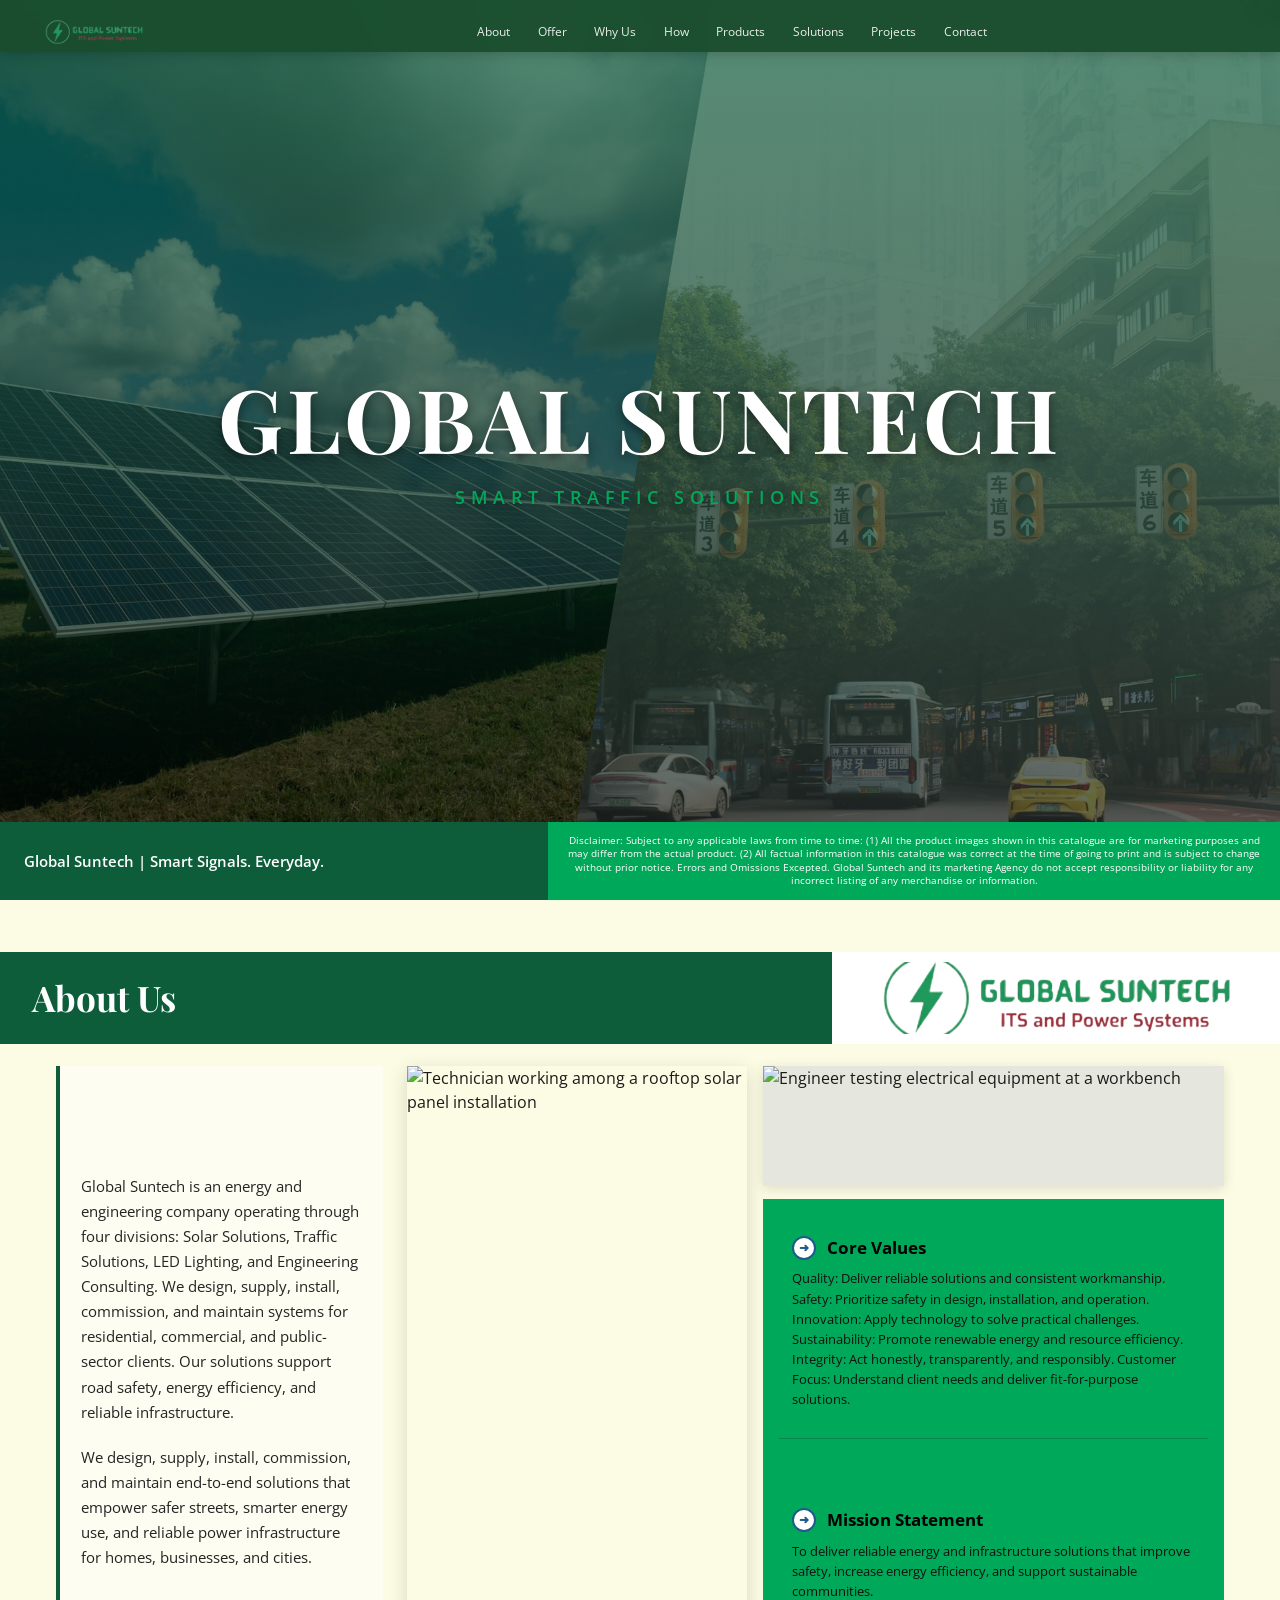
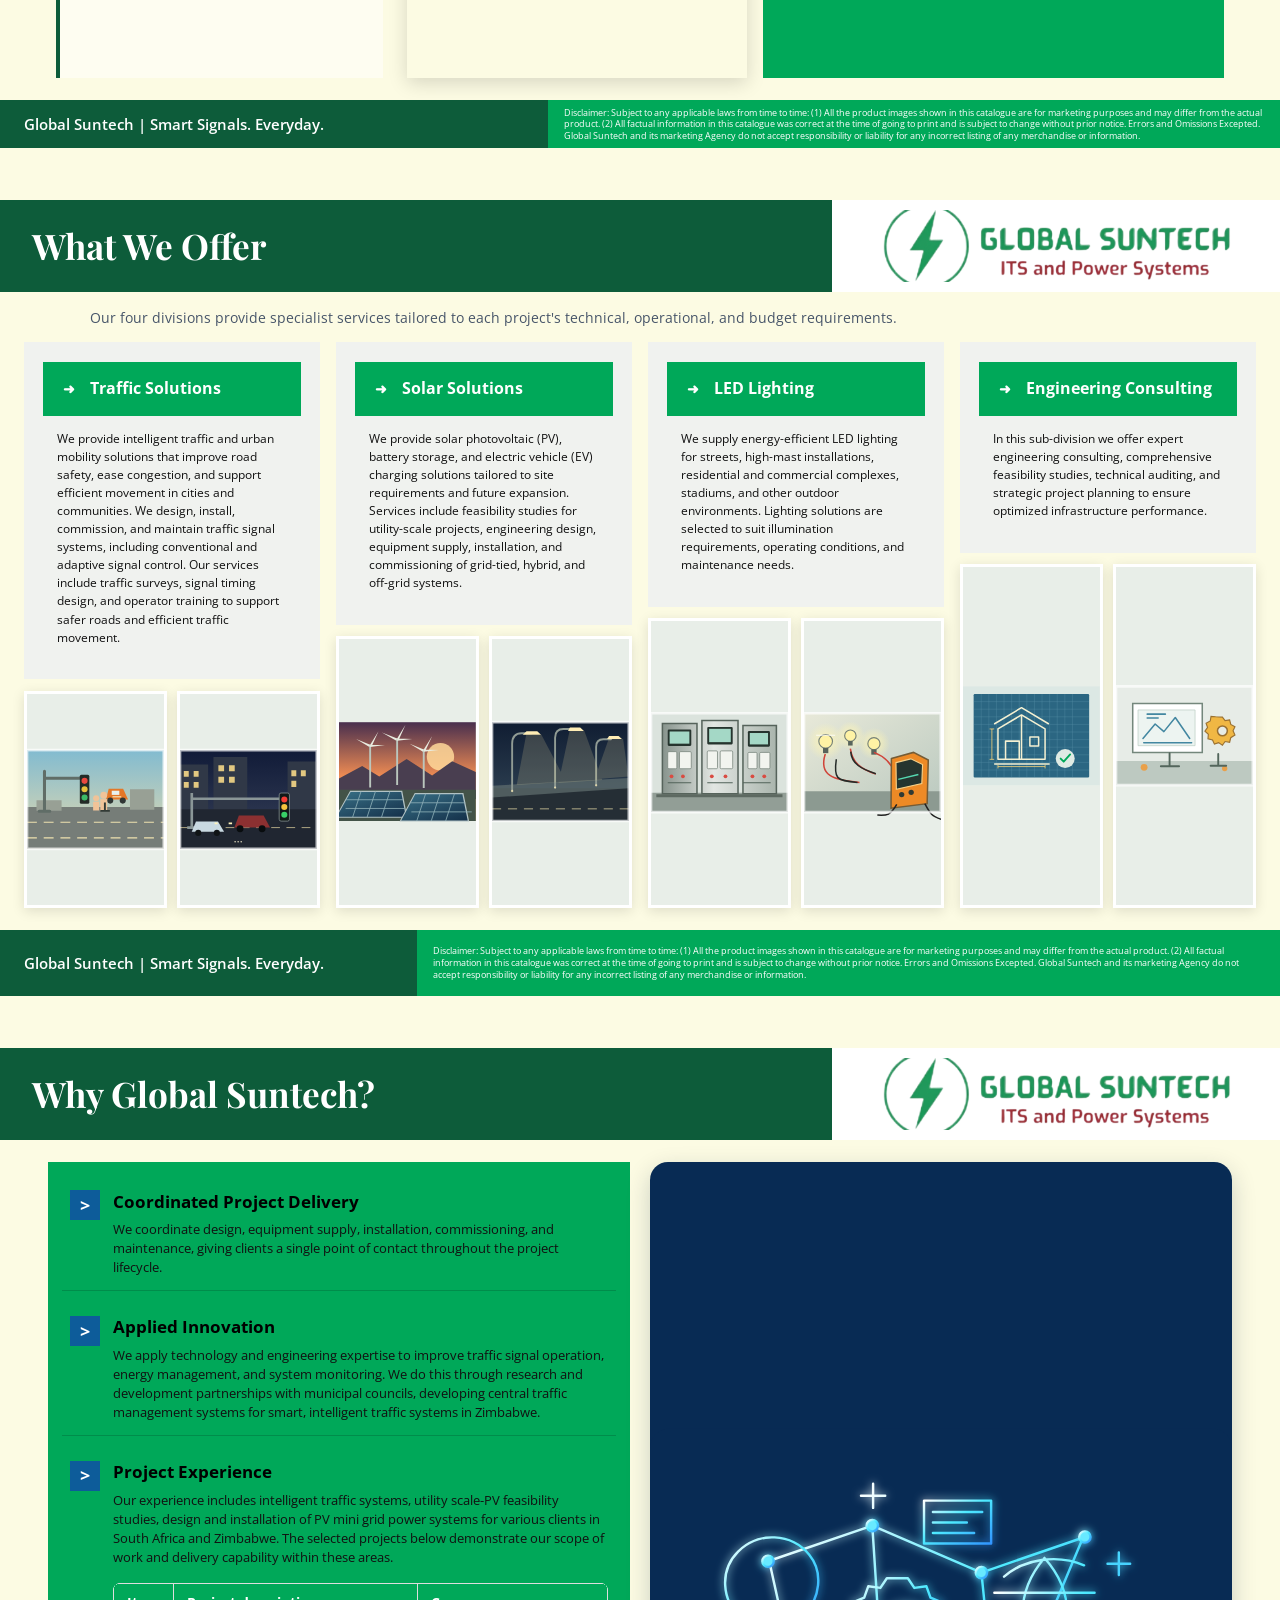
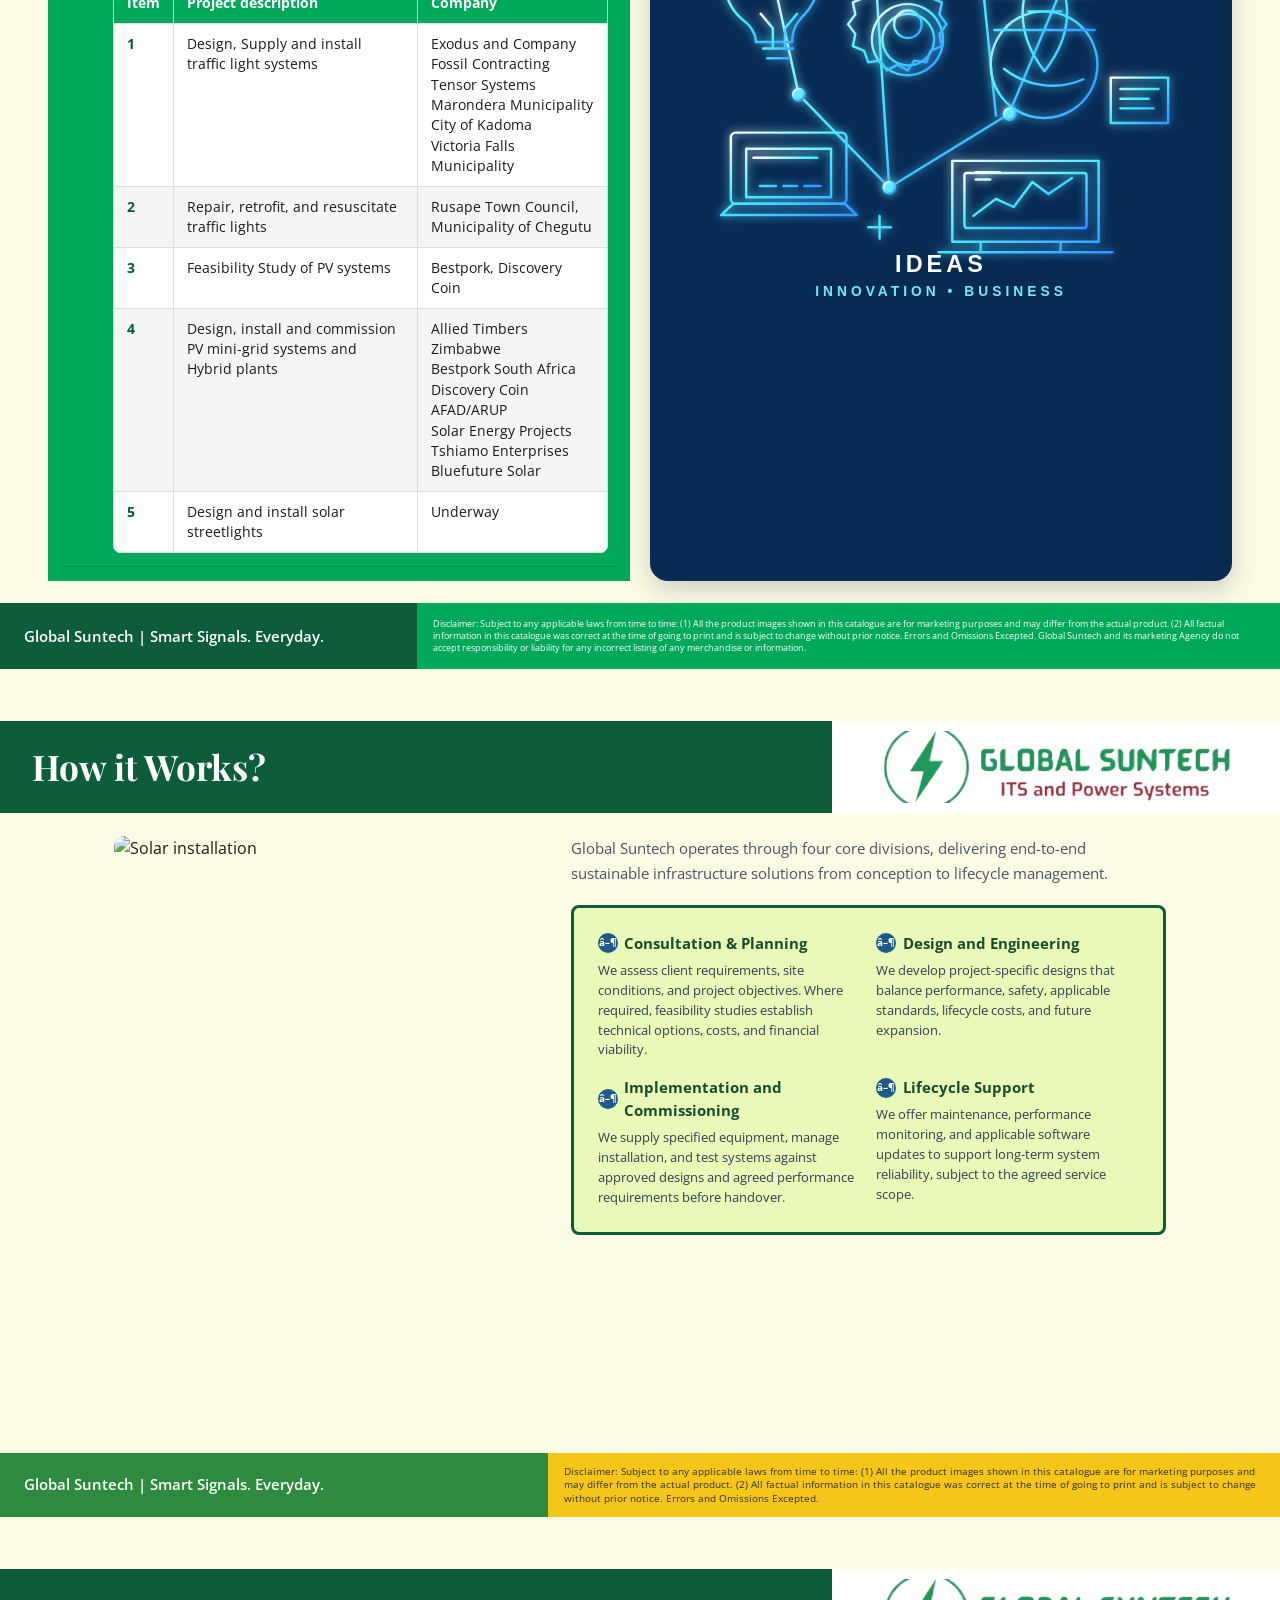
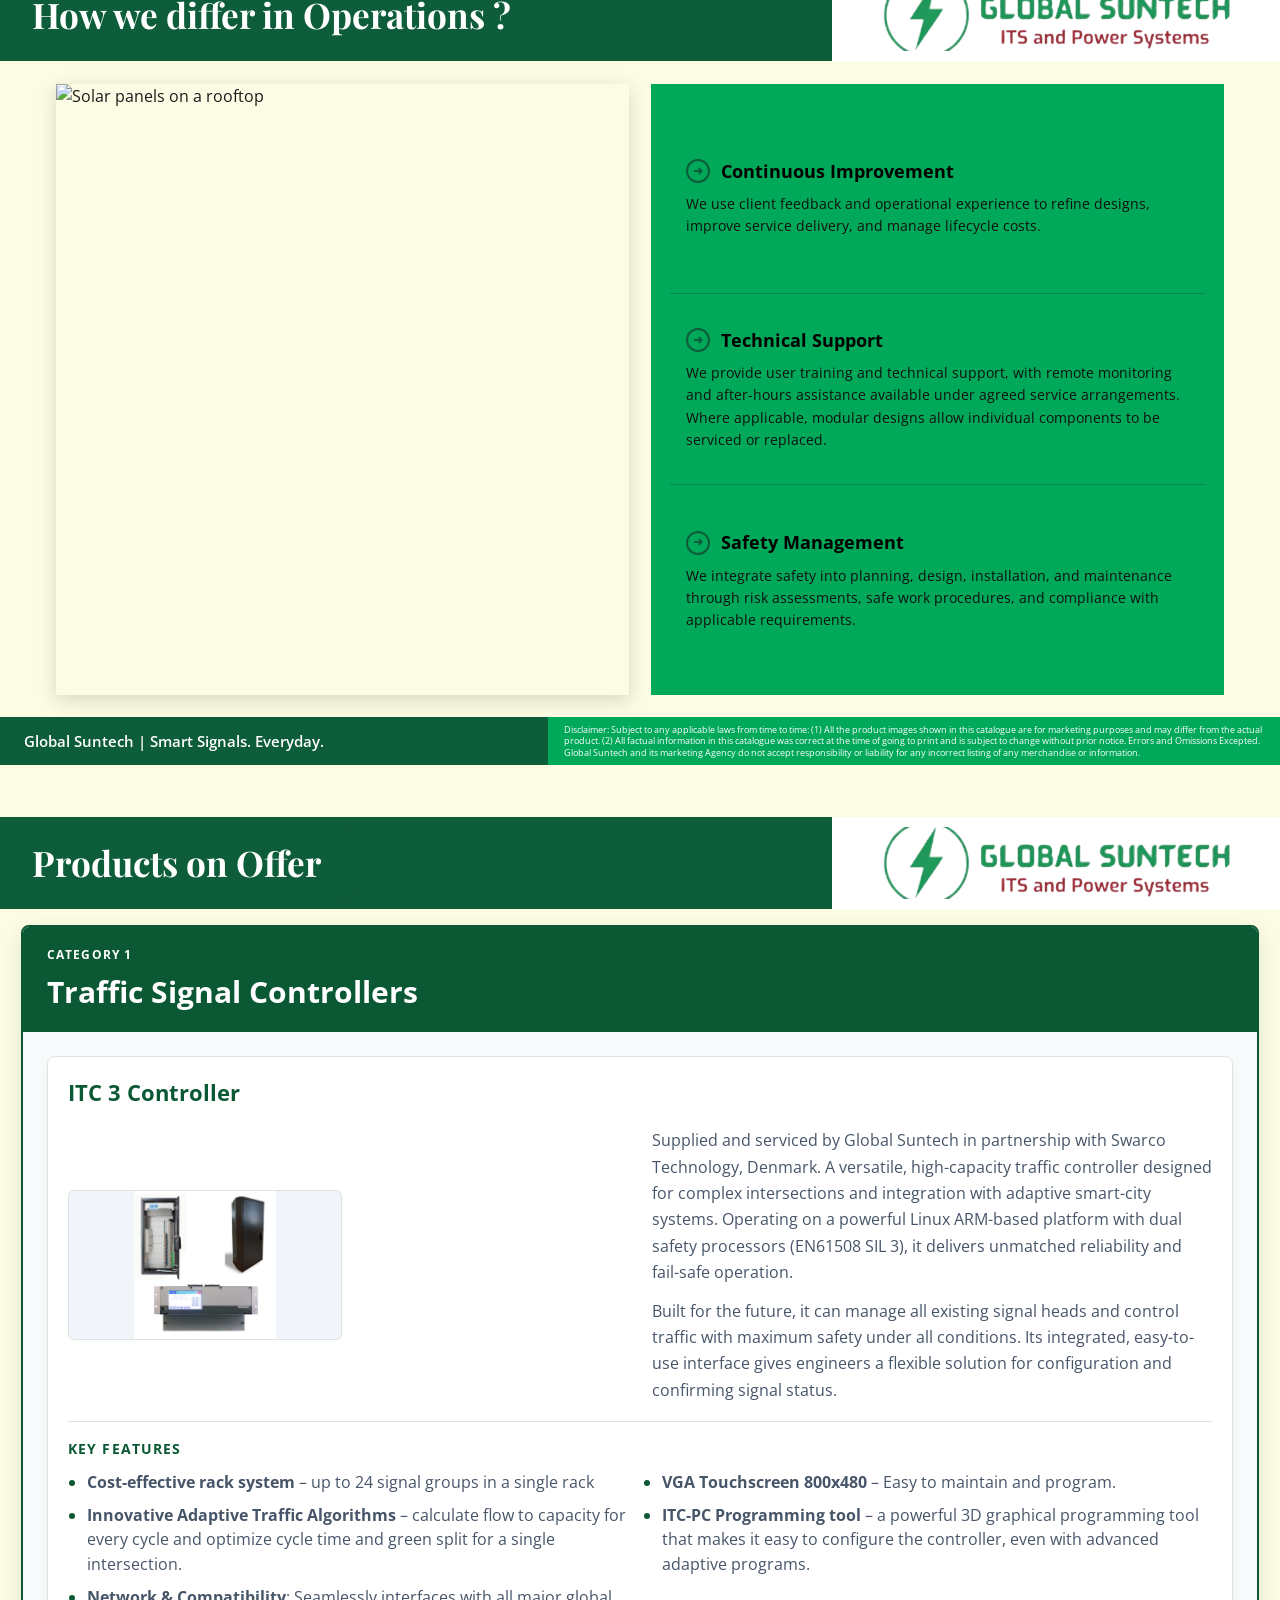
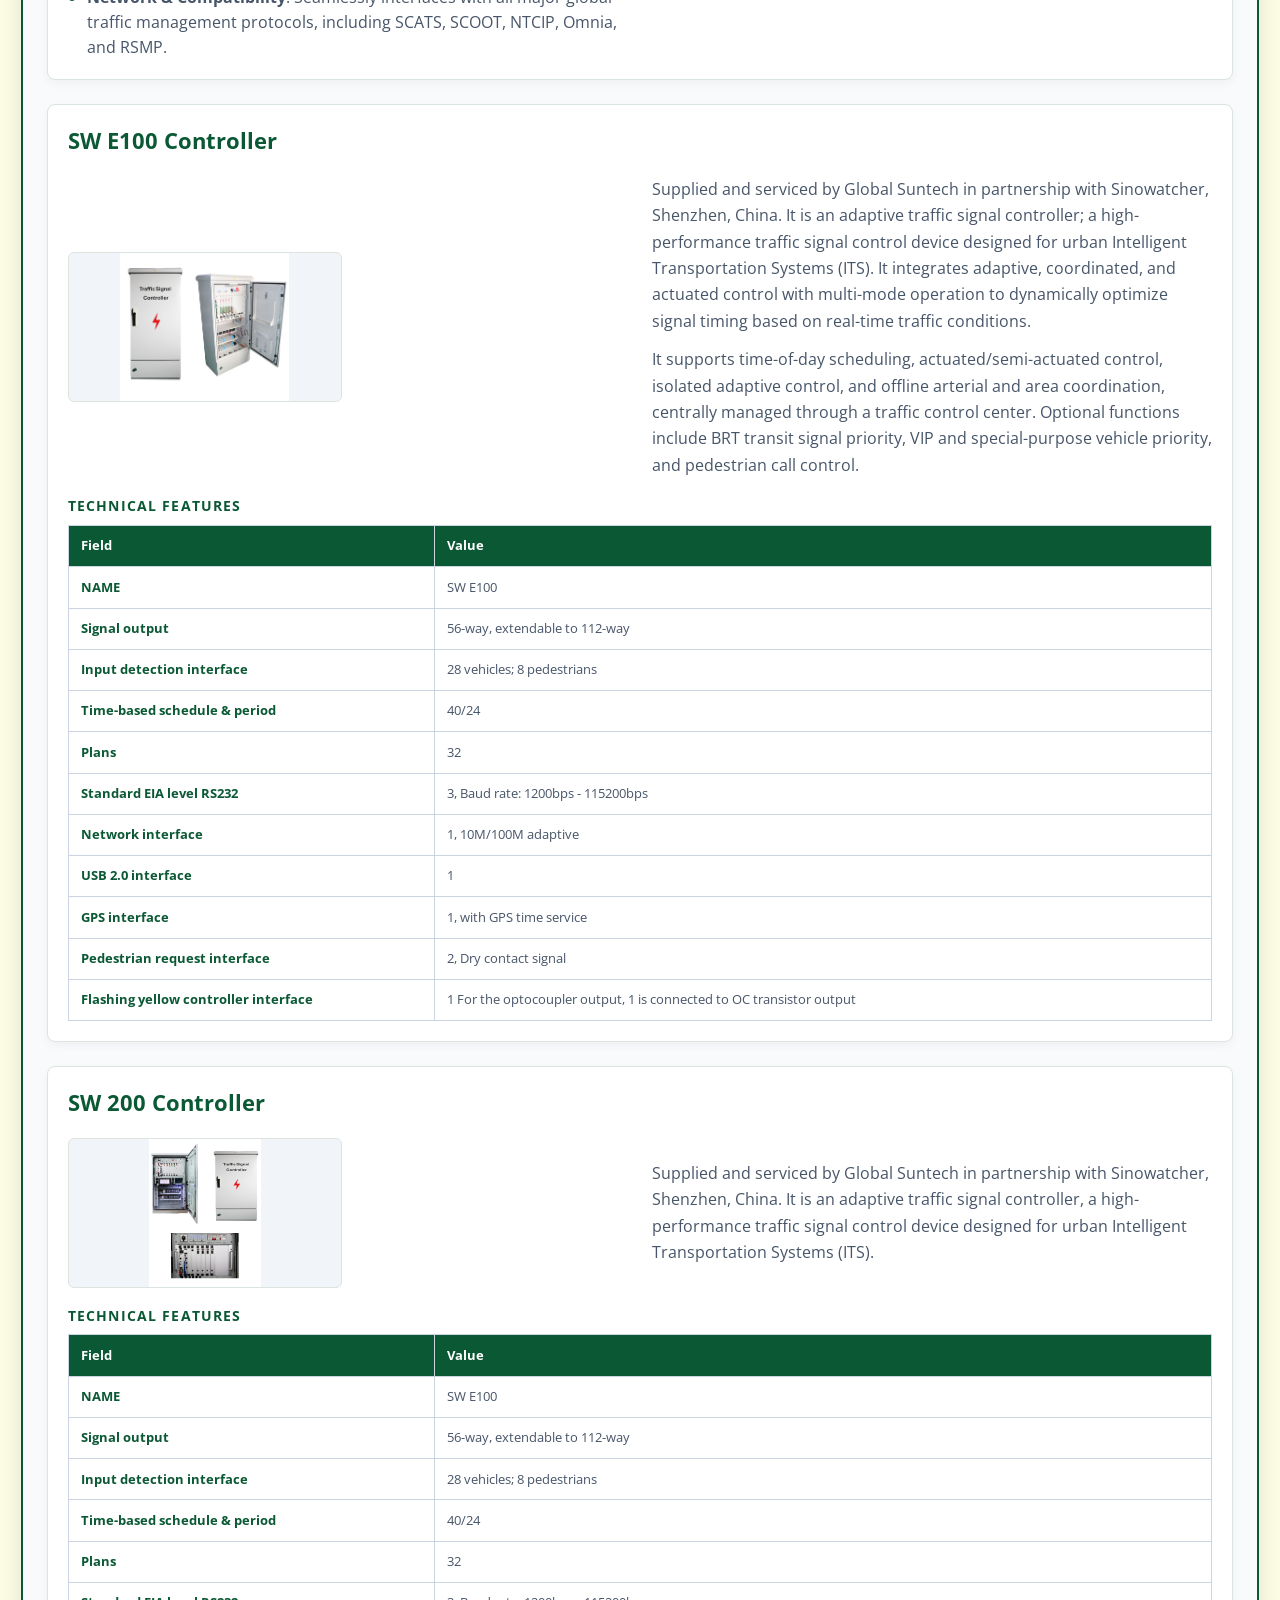
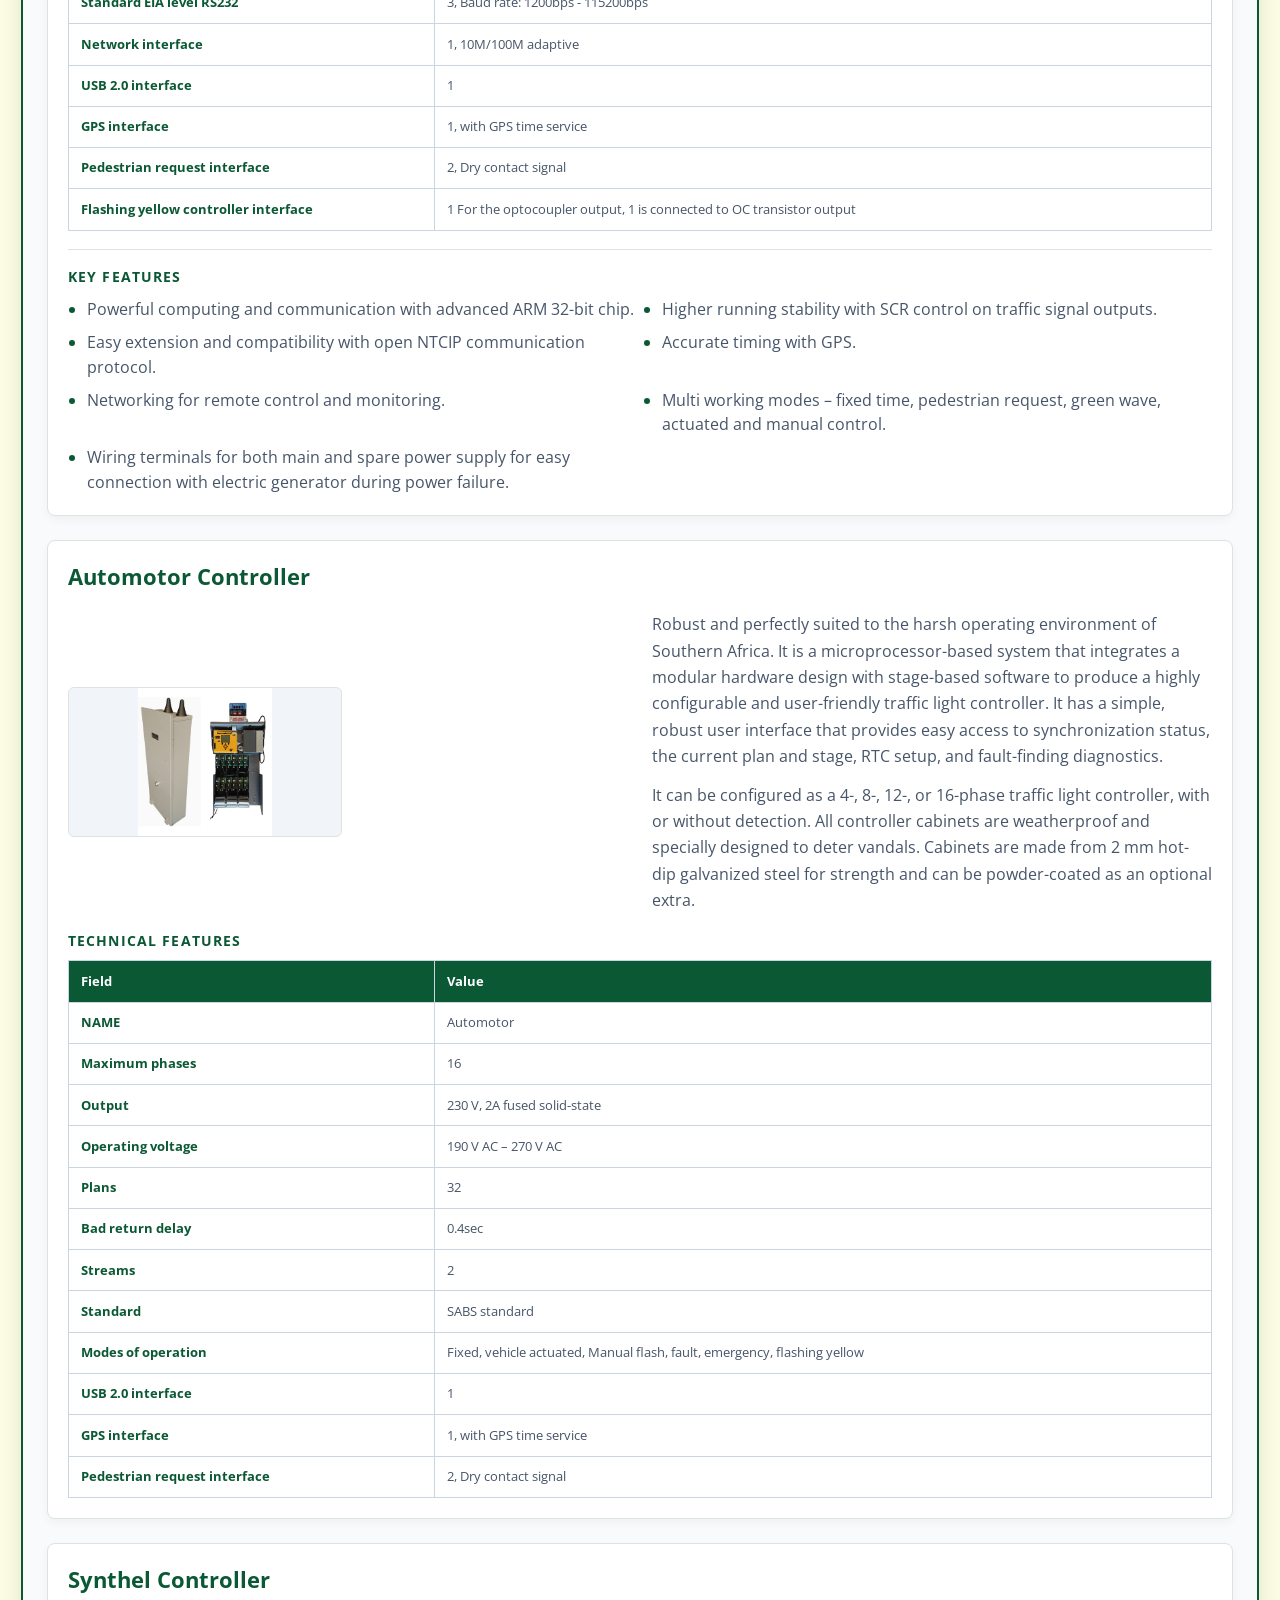
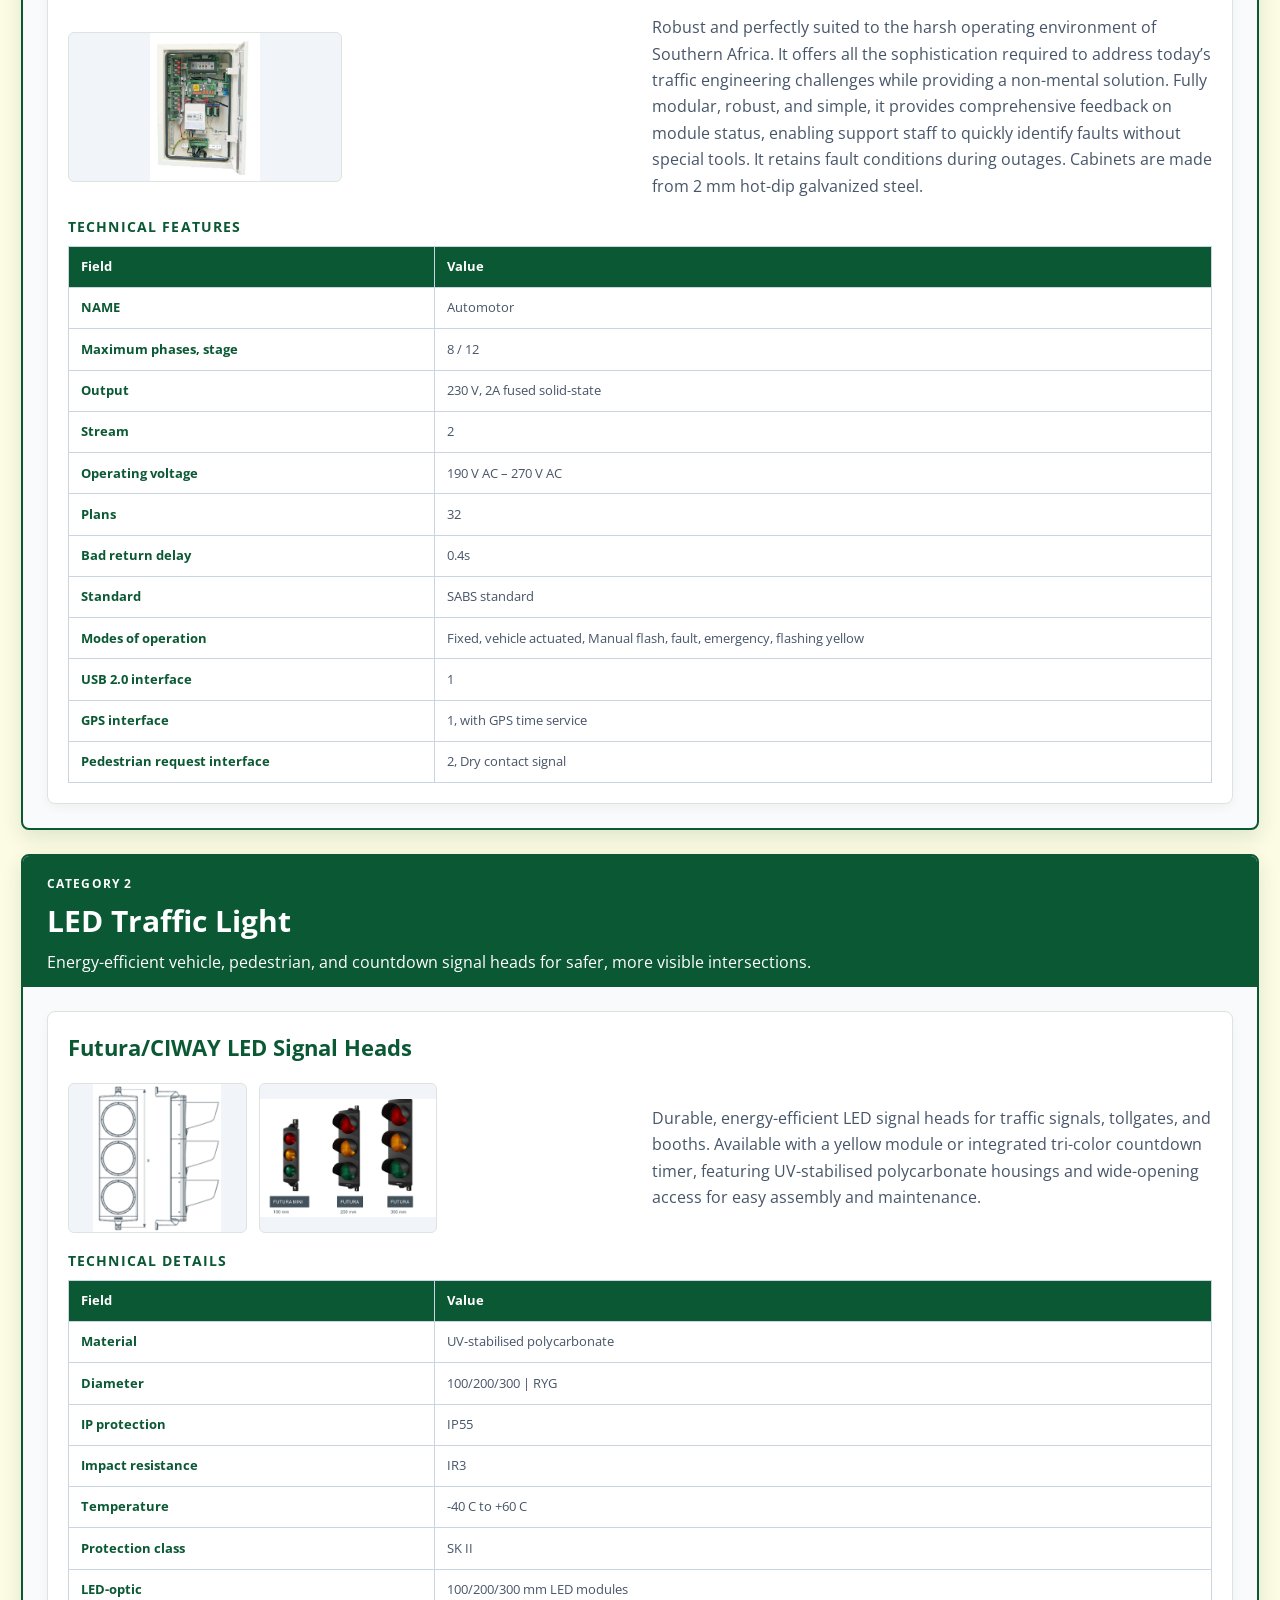
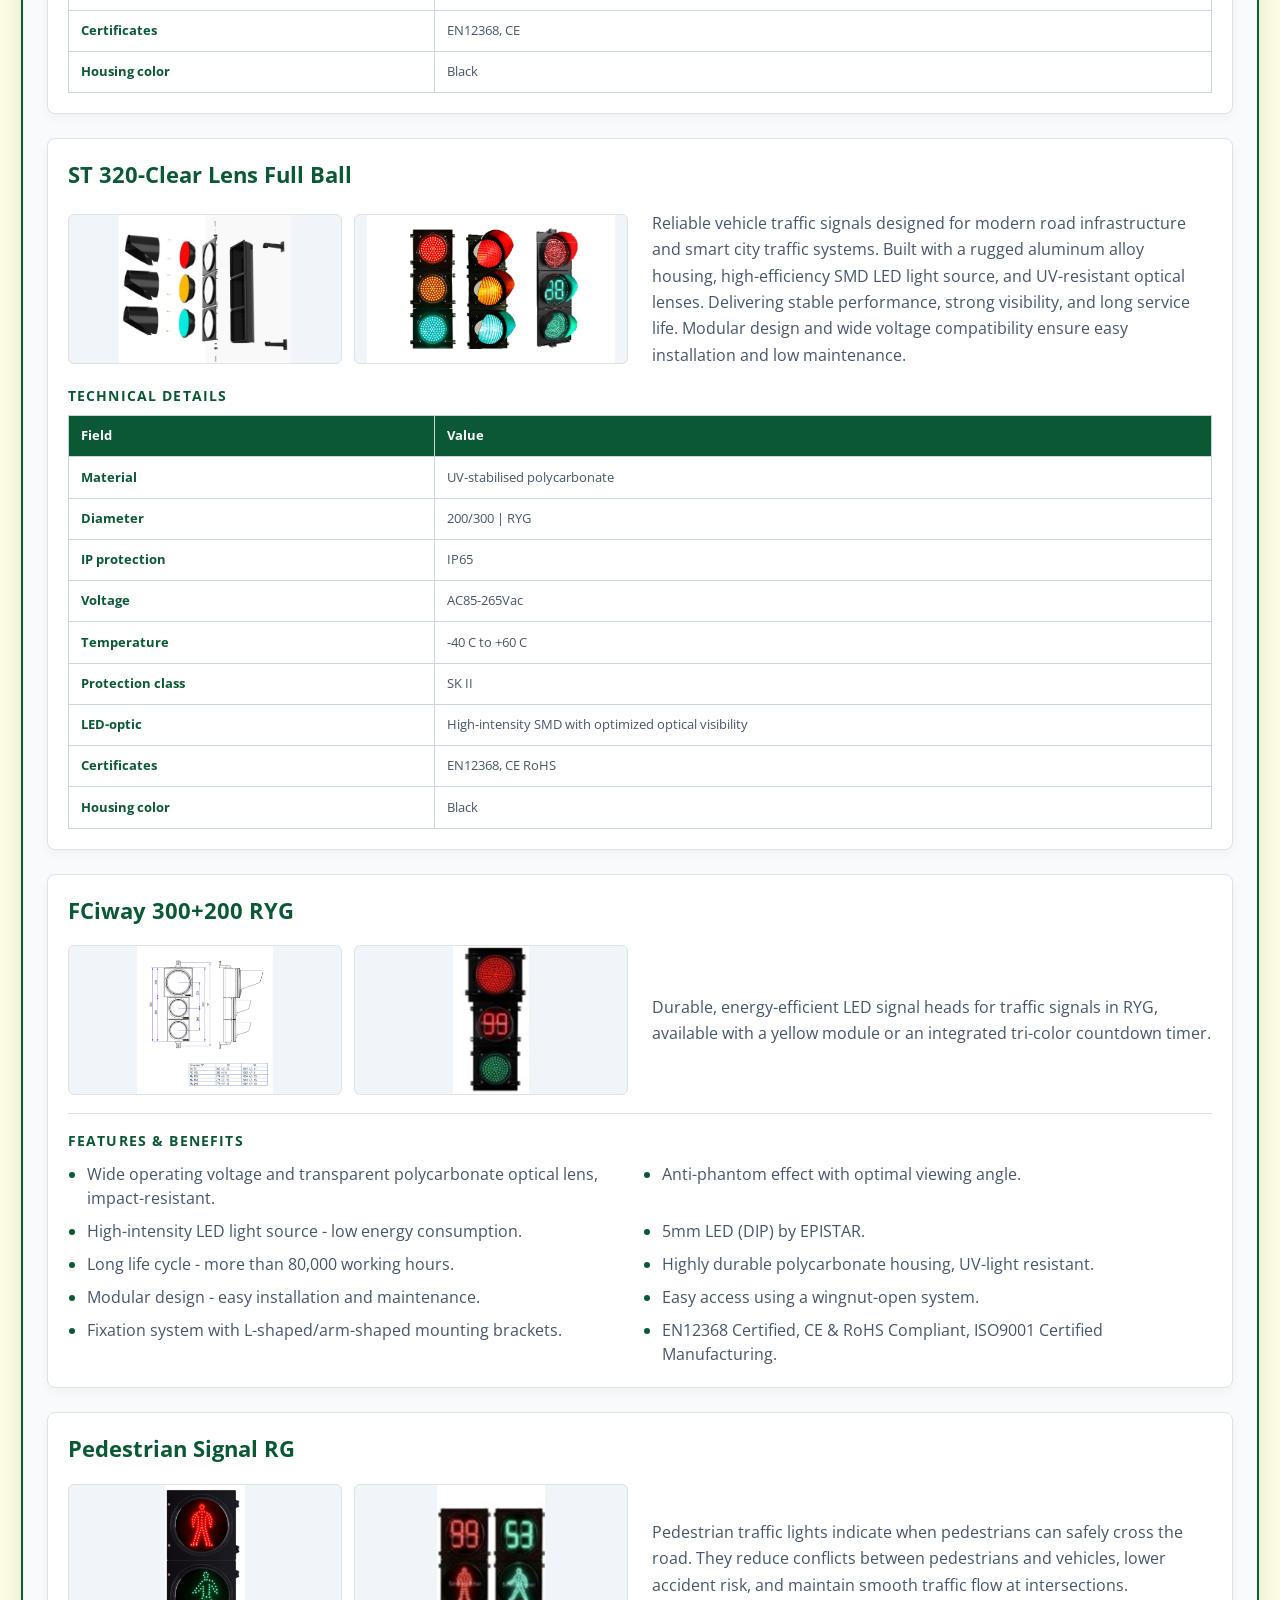
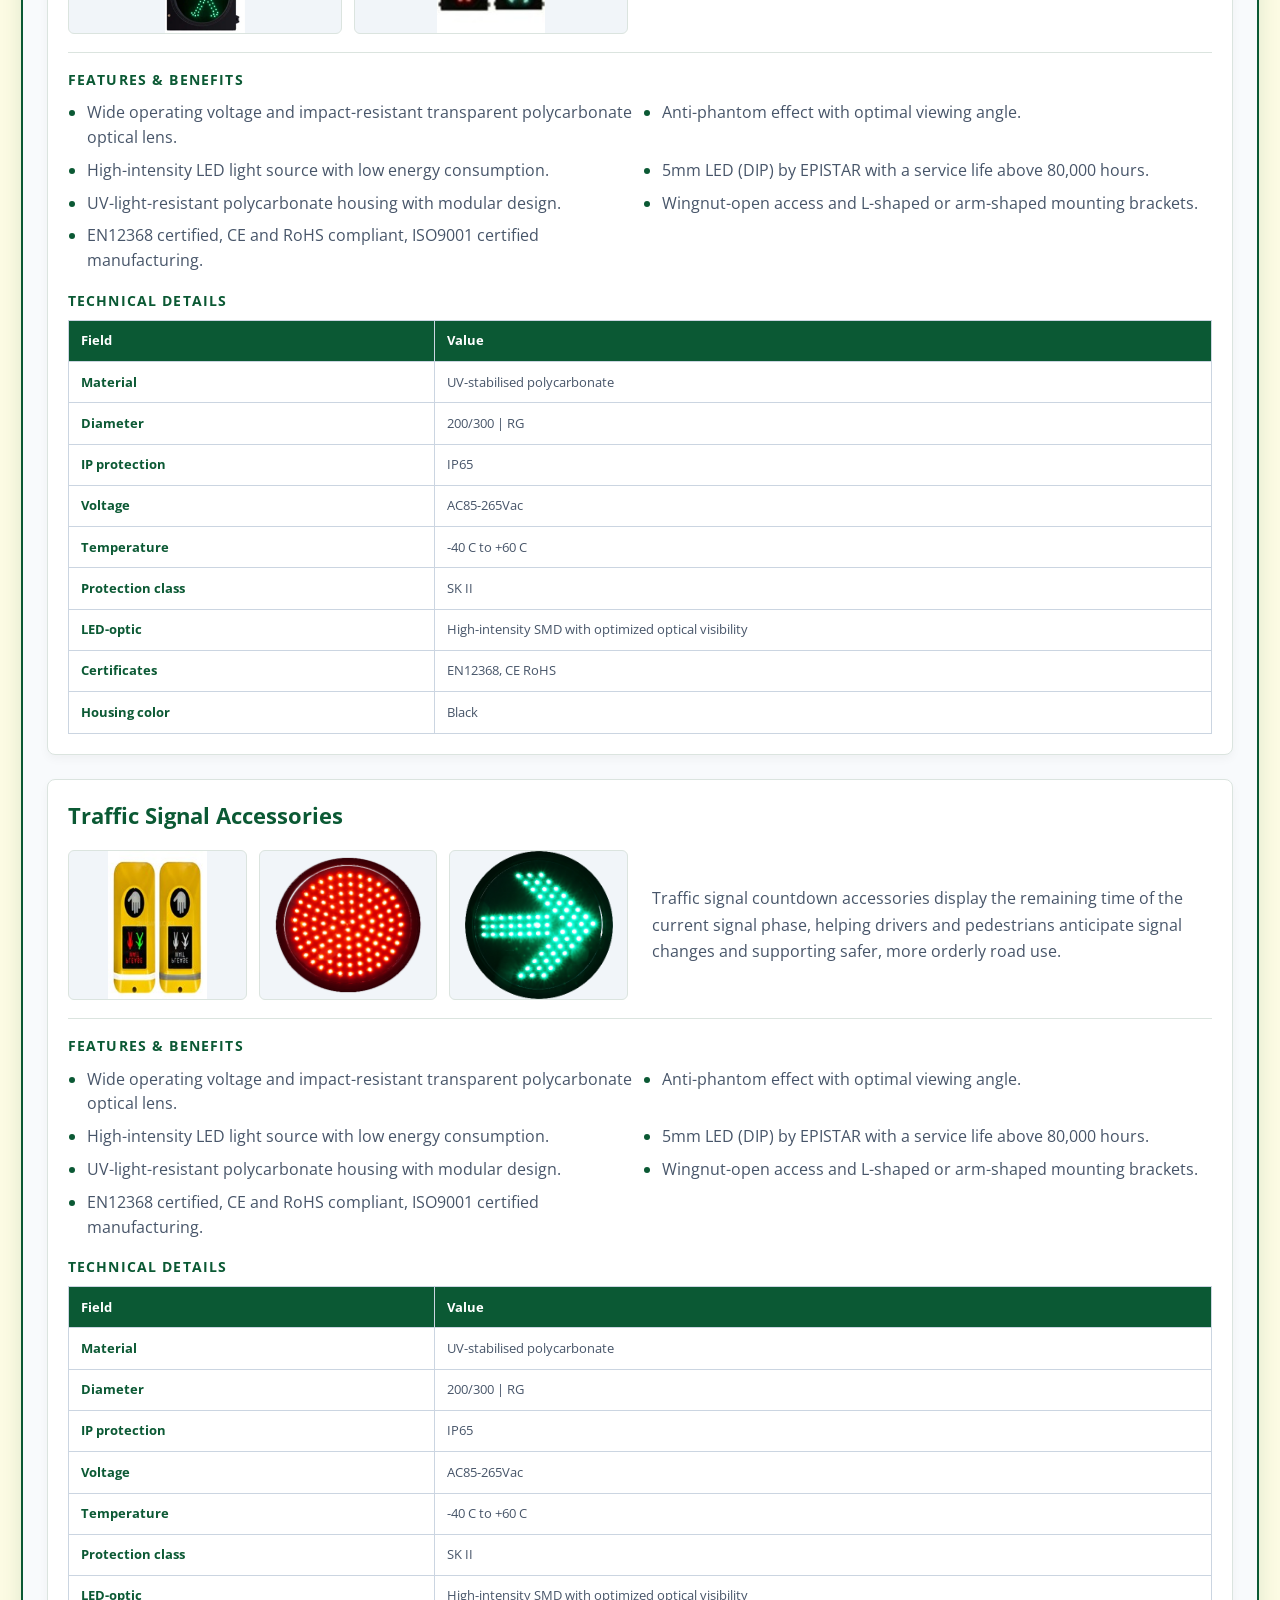
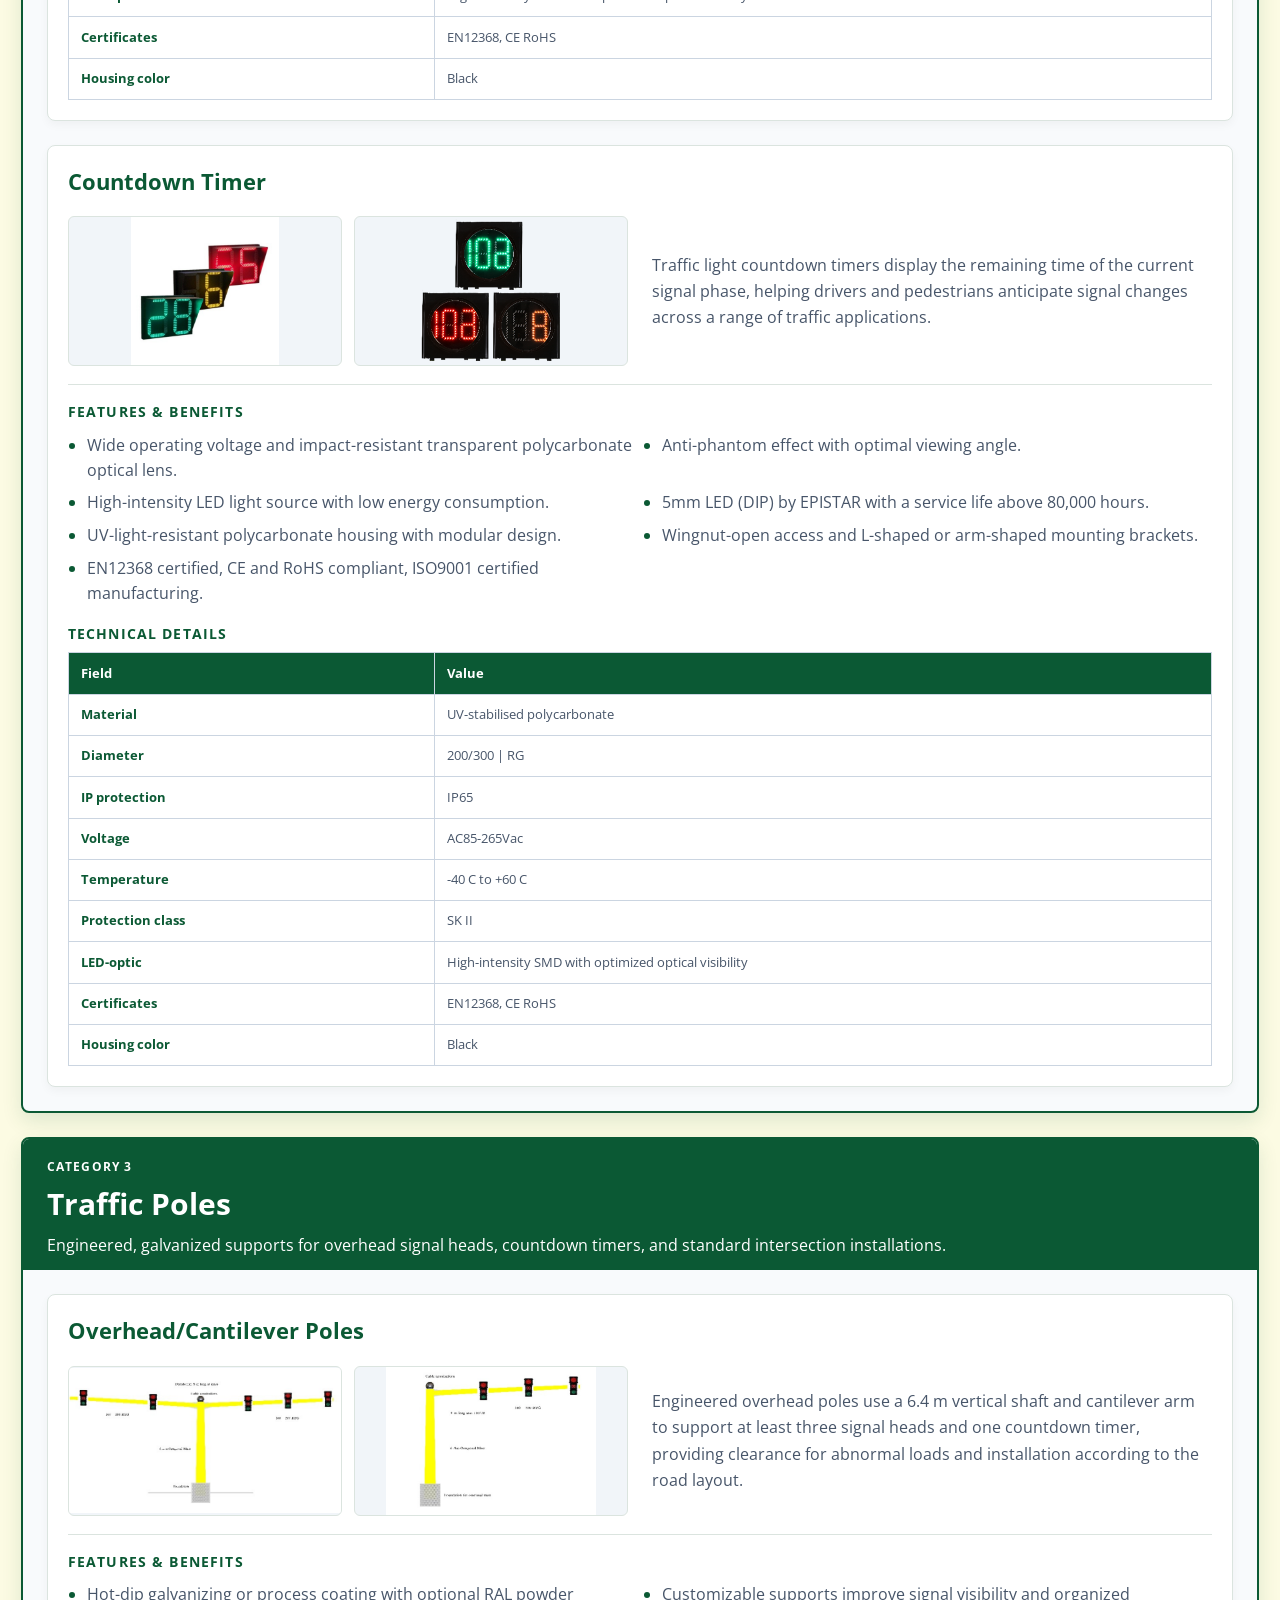
==== commit c890b4be: "first commit" ====
--- a/index.html
+++ b/index.html
@@ -56,11 +56,11 @@
 
   <!-- ========== PAGE 2: ABOUT US ========== -->
   <section class="page" id="about">
-    <header class="about-banner">
-      <div class="about-banner-logo">
+    <header class="about-banner section-banner">
+      <h2>About Us</h2>
+      <div class="about-banner-logo section-banner-logo">
         <img src="assets/logo_1-removebg-preview.png" alt="Global Suntech — ITS and Power Systems" />
       </div>
-      <h2>About Us</h2>
     </header>
     <div class="about-grid fade-in">
       <div class="about-text">
@@ -96,9 +96,9 @@
 
   <!-- ========== PAGE 3: WHAT WE OFFER ========== -->
   <section class="page" id="offer">
-    <header class="offer-banner">
+    <header class="offer-banner section-banner">
       <h2>What We Offer</h2>
-      <div class="offer-banner-logo">
+      <div class="offer-banner-logo section-banner-logo">
         <img src="assets/logo_1-removebg-preview.png" alt="Global Suntech — ITS and Power Systems">
       </div>
     </header>
@@ -341,9 +341,9 @@
 
   <!-- ========== PAGE 4: WHY ========== -->
   <section class="page" id="why">
-    <header class="why-banner">
+    <header class="why-banner section-banner">
       <h2>Why Global Suntech?</h2>
-      <div class="why-banner-logo">
+      <div class="why-banner-logo section-banner-logo">
         <img src="assets/logo_1-removebg-preview.png" alt="Global Suntech — ITS and Power Systems">
       </div>
     </header>
@@ -459,7 +459,12 @@
 
   <!-- ========== PAGE 8: HOW IT WORKS ========== -->
   <section class="page" id="how">
-    <div class="section-header">How it Works?</div>
+    <header class="how-banner section-banner">
+      <h2>How it Works?</h2>
+      <div class="how-banner-logo section-banner-logo">
+        <img src="assets/logo_1-removebg-preview.png" alt="Global Suntech — ITS and Power Systems" />
+      </div>
+    </header>
     <div class="how-layout fade-in">
       <div class="side-img">
         <img src="https://images.unsplash.com/photo-1509391366360-2e959784a276?w=700" alt="Solar installation" />
@@ -494,9 +499,9 @@
 
   <!-- ========== PAGE 9: OPERATIONS ========== -->
   <section class="page" id="operations">
-    <header class="ops-banner">
+    <header class="ops-banner section-banner">
       <h2>How we differ in Operations ?</h2>
-      <div class="ops-banner-logo">
+      <div class="ops-banner-logo section-banner-logo">
         <img src="assets/logo_1-removebg-preview.png" alt="Global Suntech — ITS and Power Systems" />
       </div>
     </header>
@@ -862,102 +867,6 @@
             <h4>Electrical &amp; Solar Accessories</h4>
             <ul>
               <li>Industrial multi-core signal cables, charge controllers, heavy-duty outdoor LED floodlights</li>
-            </ul>
-          </article>
-        </div>
-      </article>
-      <article class="product-category">
-        <h3>PCS &amp; Inverter Systems</h3>
-        <div class="catalog-items">
-          <article class="catalog-item">
-            <div class="catalog-image">
-              <img src="images/products/atess-pcs-system.jpg" alt="ATESS PCS100, PCS250, PCS500 and PCS630 systems" loading="lazy" decoding="async" />
-            </div>
-            <h4>PCS Systems</h4>
-            <ul>
-              <li><strong>Systems:</strong> Grid connected &amp; off-grid utility-scale systems</li>
-              <li><strong>Brands:</strong> ATESS PCS, ATESS HPS</li>
-            </ul>
-          </article>
-          <article class="catalog-item">
-            <div class="catalog-image">
-              <img src="images/products/hybrid-inverters.jpg" alt="Deye 5kW hybrid inverter" loading="lazy" decoding="async" />
-            </div>
-            <h4>Hybrid Inverters</h4>
-            <ul>
-              <li><strong>Use:</strong> Industrial &amp; domestic inverters</li>
-              <li><strong>Brands:</strong> Sunsynk, Deye, Victron Energy, Solis, Sigenergy</li>
-            </ul>
-          </article>
-        </div>
-      </article>
-      <article class="product-category">
-        <h3>Battery &amp; Energy Storage</h3>
-        <div class="catalog-items">
-          <article class="catalog-item">
-            <div class="catalog-image">
-              <img src="images/products/hv-battery-storage.jpg" alt="Freedom Won Lite Commercial HV battery" loading="lazy" decoding="async" />
-            </div>
-            <h4>HV and HV+ Storage</h4>
-            <ul>
-              <li><strong>Use:</strong> Commercial lithium iron phosphate storage</li>
-              <li><strong>Brands:</strong> Freedom Won Lite 400/320 HV, Hubble</li>
-            </ul>
-          </article>
-          <article class="catalog-item">
-            <div class="catalog-image">
-              <img src="images/products/lv-storage-batteries.jpg" alt="Dyness 5.12kWh lithium battery" loading="lazy" decoding="async" />
-            </div>
-            <h4>LV Storage Batteries</h4>
-            <ul>
-              <li><strong>Use:</strong> Domestic &amp; project LiFePO4 batteries from 5kwh to 700kwh</li>
-              <li><strong>Brands:</strong> Freedom Won Lite 10/8, Sunsynk, Shoto, Dyness, Hubble</li>
-            </ul>
-          </article>
-        </div>
-      </article>
-      <article class="product-category">
-        <h3>Electrical Systems</h3>
-        <div class="catalog-items">
-          <article class="catalog-item">
-            <div class="catalog-image">
-              <img src="images/products/power-distribution-panel.webp" alt="Global Suntech electrical systems equipment" loading="lazy" decoding="async" />
-            </div>
-            <h4>Power &amp; Distribution</h4>
-            <ul>
-              <li>Industrial electrical panels, automated distribution blocks, terminal routing</li>
-            </ul>
-          </article>
-          <article class="catalog-item">
-            <div class="catalog-image">
-              <img src="images/products/switchgear-components.webp" alt="Global Suntech electrical equipment" loading="lazy" decoding="async" />
-            </div>
-            <h4>Switchgear</h4>
-            <ul>
-              <li>Molded case circuit breakers (MCCB), high-amp industrial switch relays, distribution busbars</li>
-            </ul>
-          </article>
-        </div>
-      </article>
-      <article class="product-category">
-        <h3>Street Lights &amp; LED Lights</h3>
-        <div class="catalog-items">
-          <article class="catalog-item">
-            <div class="catalog-image">
-              <img src="images/products/high-mast-tower-lights.webp" alt="Global Suntech LED street and tower lighting" loading="lazy" decoding="async" />
-            </div>
-            <h4>Tower Lights</h4>
-            <ul>
-              <li>High-mast multi-fixture systems for municipal and stadium illumination</li>
-            </ul>
-          </article>
-          <article class="catalog-item">
-            <div class="catalog-image">
-              <img src="images/products/led-streetlights.webp" alt="Global Suntech LED streetlight product" loading="lazy" decoding="async" />
-            </div>
-            <h4>Streetlights</h4>
-            <ul>
-              <li>High-efficiency LED streetlights with up to 50,000 hours lifespan, optimal replacement for HPS systems</li>
             </ul>
           </article>
         </div>
--- a/style.css
+++ b/style.css
@@ -135,7 +135,8 @@
       left: 0;
       right: 0;
       display: flex;
-      height: 48px;
+      height: auto;
+      min-width: 0;
     }
 
     .footer-bar .left {
@@ -144,7 +145,8 @@
       flex: 1;
       display: flex;
       align-items: center;
-      padding: 0 1.5rem;
+      min-width: 0;
+      padding: 0.75rem 1.5rem;
       font-weight: 600;
       font-size: 0.95rem;
     }
@@ -154,10 +156,12 @@
       flex: 1.4;
       display: flex;
       align-items: center;
-      padding: 0 1rem;
+      min-width: 0;
+      padding: 0.75rem 1rem;
       font-size: 0.65rem;
       line-height: 1.3;
       color: #333;
+      overflow-wrap: anywhere;
     }
 
     /* ===== PAGE 1: Cover ===== */
@@ -4712,3 +4716,185 @@
         transition: none;
       }
     }
+
+    /* ===== Shared information-section design ===== */
+    #about,
+    #offer,
+    #why,
+    #how,
+    #operations {
+      background: #fcfbe3;
+    }
+
+    #about,
+    #offer,
+    #why,
+    #how,
+    #operations {
+      display: flex;
+      flex-direction: column;
+      min-height: calc(100vh - 52px);
+      padding-top: 52px;
+      overflow: visible;
+    }
+
+    .section-banner {
+      display: grid;
+      grid-template-columns: minmax(0, 1fr) minmax(260px, 35%);
+      flex: 0 0 auto;
+      min-height: 92px;
+      background: #0d5c3a;
+    }
+
+    .section-banner h2 {
+      align-self: center;
+      margin: 0;
+      padding: 0.8rem 2rem;
+      color: #fff;
+      font-family: 'Playfair Display', serif;
+      font-size: 2.2rem;
+      font-weight: 700;
+      line-height: 1.2;
+    }
+
+    #about .section-banner h2 {
+      justify-self: start;
+      text-align: left;
+    }
+
+    .section-banner-logo {
+      display: flex;
+      align-items: center;
+      justify-content: center;
+      min-width: 0;
+      padding: 0.4rem 1rem;
+      overflow: hidden;
+      background: #fff;
+    }
+
+    .section-banner-logo img {
+      display: block;
+      width: min(100%, 390px);
+      height: 72px;
+      object-fit: cover;
+      object-position: center;
+    }
+
+    #about .about-grid,
+    #offer .offer-cards,
+    #why .why-grid,
+    #how .how-layout,
+    #operations .ops-layout {
+      flex: 1;
+      width: min(100% - 3rem, 1280px);
+      max-width: 1280px;
+      margin: 0 auto;
+    }
+
+    #about .about-grid,
+    #why .why-grid,
+    #how .how-layout,
+    #operations .ops-layout {
+      padding-top: 1.4rem;
+      padding-bottom: 1.4rem;
+    }
+
+    #offer .offer-intro {
+      width: min(100% - 3rem, 1100px);
+      max-width: none;
+      margin: 0.9rem auto 0;
+      padding: 0;
+      color: #475569;
+      line-height: 1.65;
+    }
+
+    #offer .offer-cards {
+      padding: 0.8rem 0 1.4rem;
+    }
+
+    #how .how-layout {
+      width: min(100% - 3rem, 1100px);
+      padding-top: 1.4rem;
+      padding-bottom: 1.4rem;
+    }
+
+    #how .how-layout > div:last-child > p {
+      margin: 0 0 1.2rem;
+      color: #475569;
+      line-height: 1.65;
+    }
+
+    #how .how-steps {
+      border-color: #0d5c3a;
+      border-radius: 8px;
+      background: #e8f9b8;
+    }
+
+    #how .how-step h3 {
+      color: #1a4d2e;
+    }
+
+    #how .how-step p {
+      color: #334155;
+      line-height: 1.55;
+    }
+
+    @media (max-width: 768px) {
+      .section-banner {
+        grid-template-columns: minmax(0, 1fr) 38%;
+        min-height: 76px;
+      }
+
+      .section-banner h2 {
+        padding: 0.7rem 1rem;
+        font-size: 1.7rem;
+      }
+
+      .section-banner-logo img {
+        height: 60px;
+      }
+
+      #about .about-grid,
+      #offer .offer-cards,
+      #why .why-grid,
+      #how .how-layout,
+      #operations .ops-layout {
+        width: min(100% - 2rem, 680px);
+      }
+
+      #offer .offer-intro {
+        width: min(100% - 2rem, 680px);
+        margin-top: 0.8rem;
+      }
+    }
+
+    @media (max-width: 600px) {
+      .section-banner {
+        grid-template-columns: minmax(0, 1fr) 36%;
+        min-height: 68px;
+      }
+
+      .section-banner h2 {
+        padding: 0.6rem 0.75rem;
+        font-size: 1.4rem;
+      }
+
+      .section-banner-logo img {
+        height: 52px;
+      }
+
+      #about .about-grid,
+      #offer .offer-cards,
+      #why .why-grid,
+      #how .how-layout,
+      #operations .ops-layout {
+        width: calc(100% - 1.5rem);
+        padding-top: 0.8rem;
+        padding-bottom: 0.8rem;
+      }
+
+      #offer .offer-intro {
+        width: calc(100% - 1.5rem);
+        margin-top: 0.7rem;
+      }
+    }
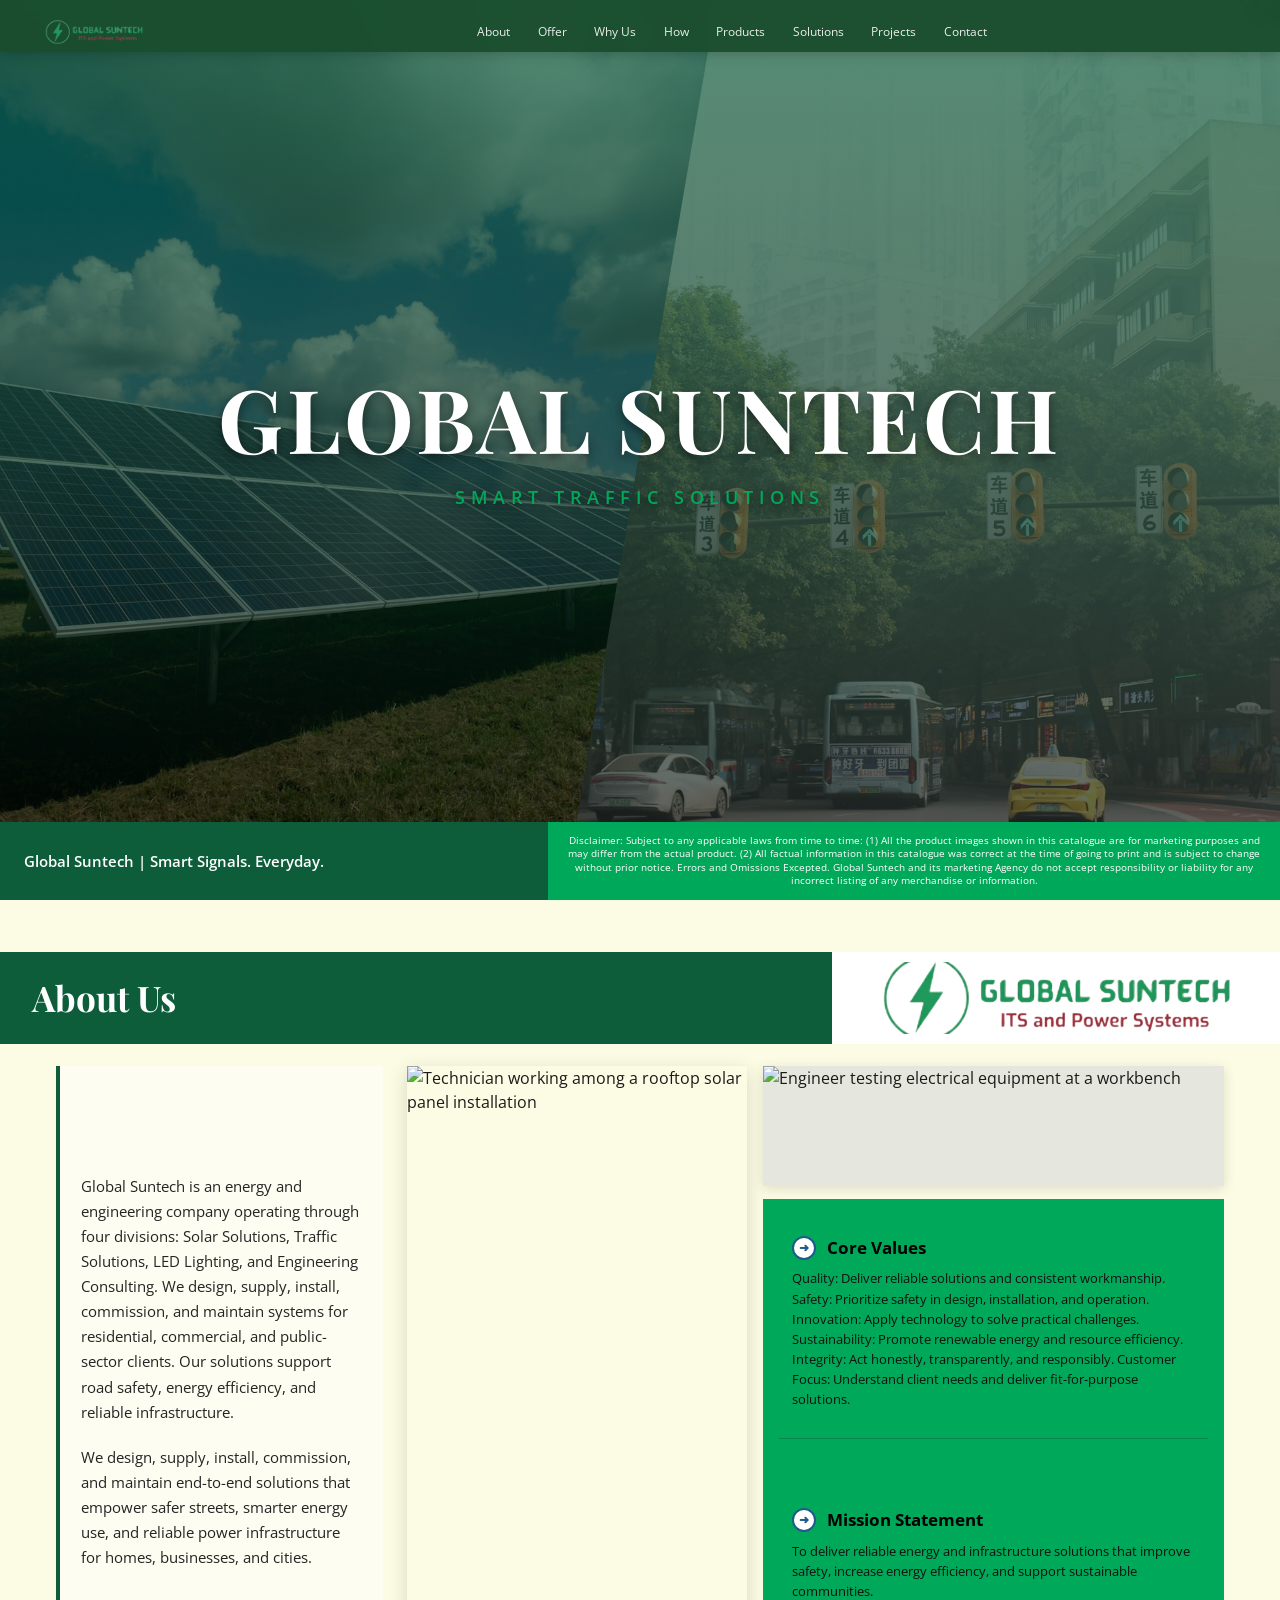
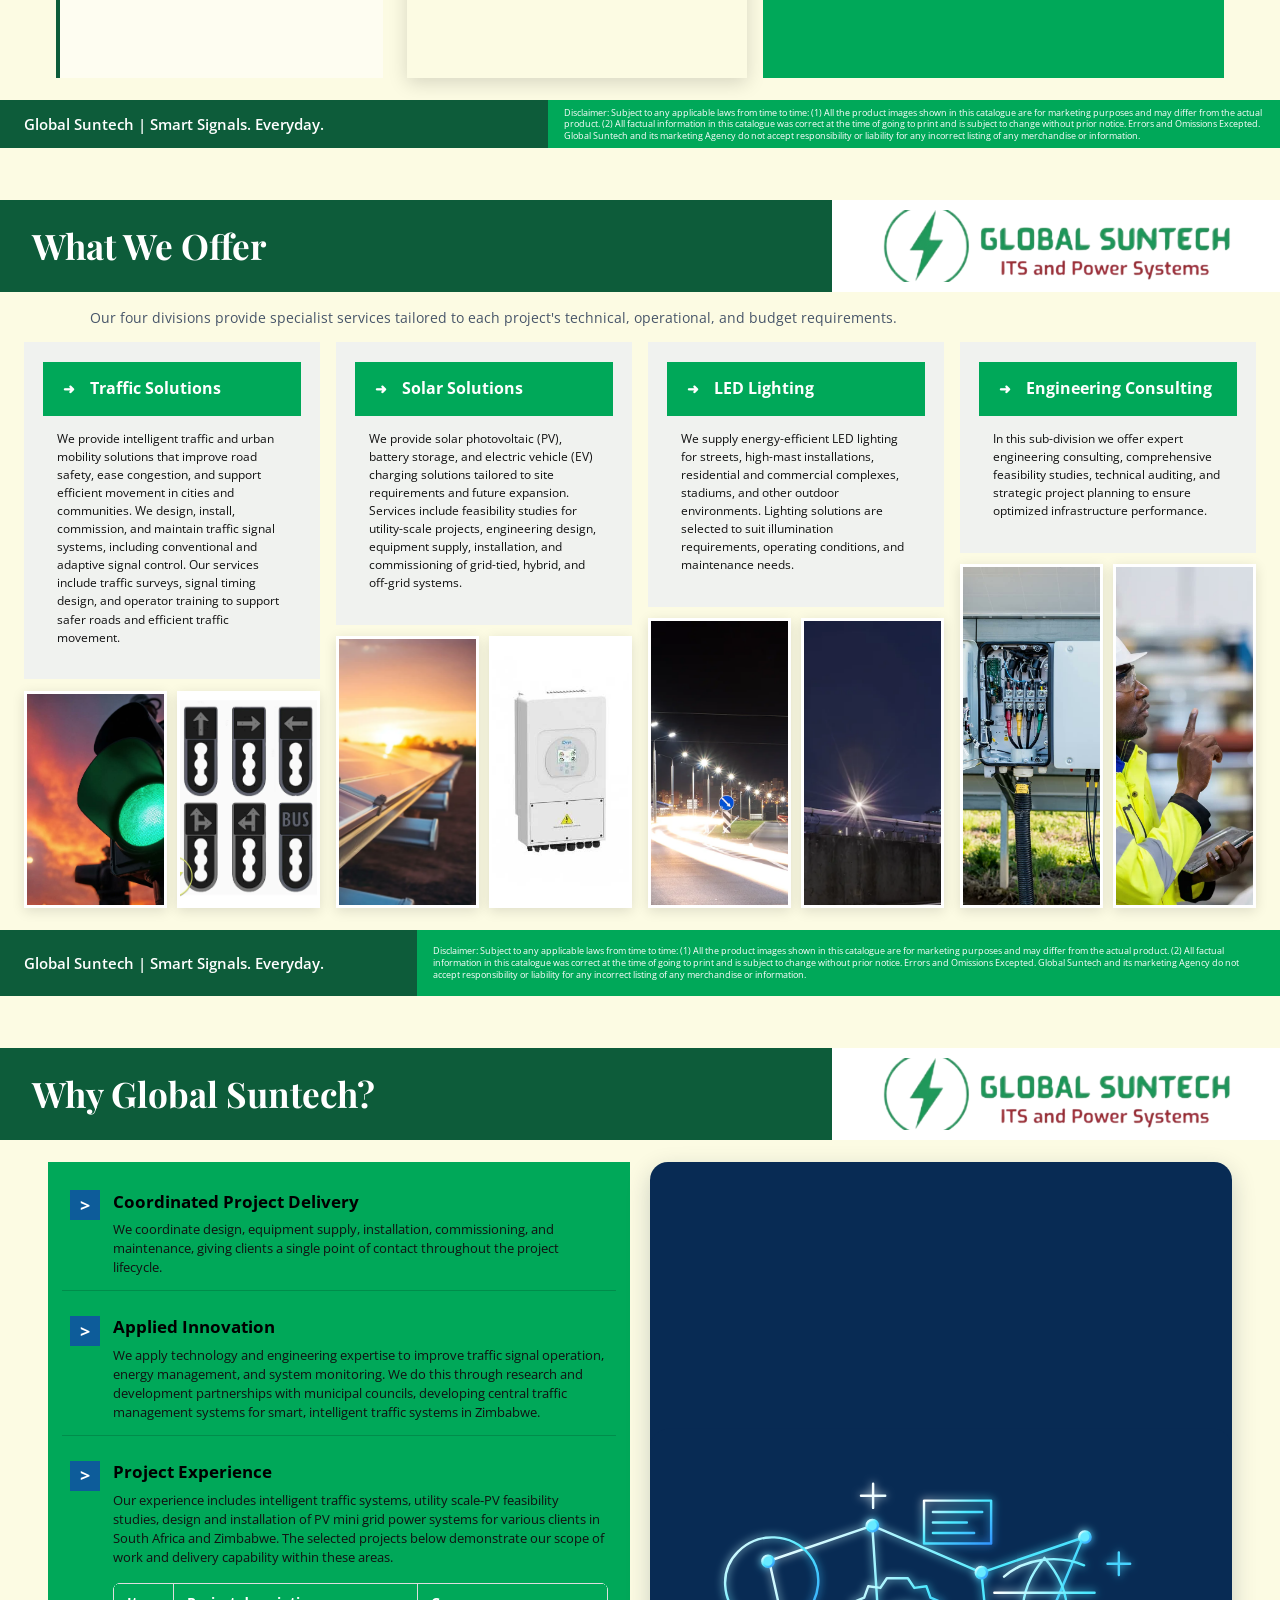
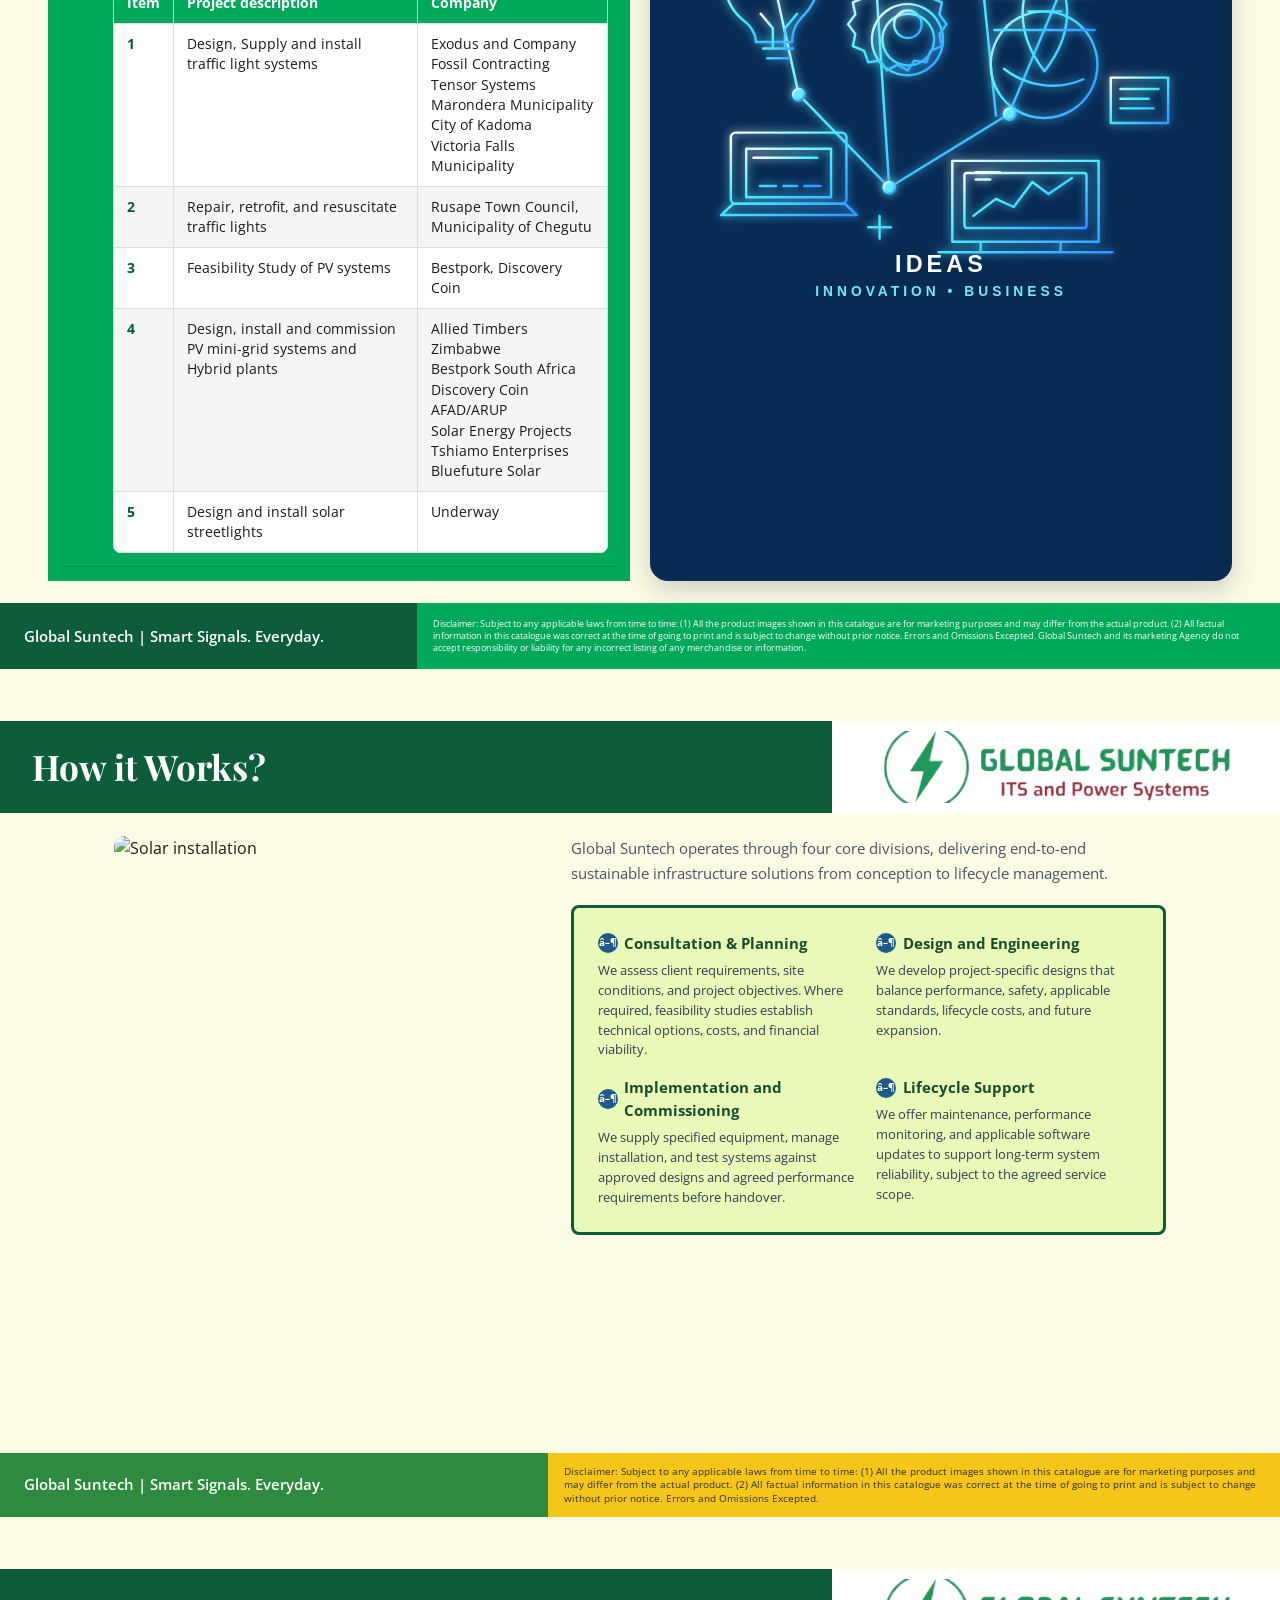
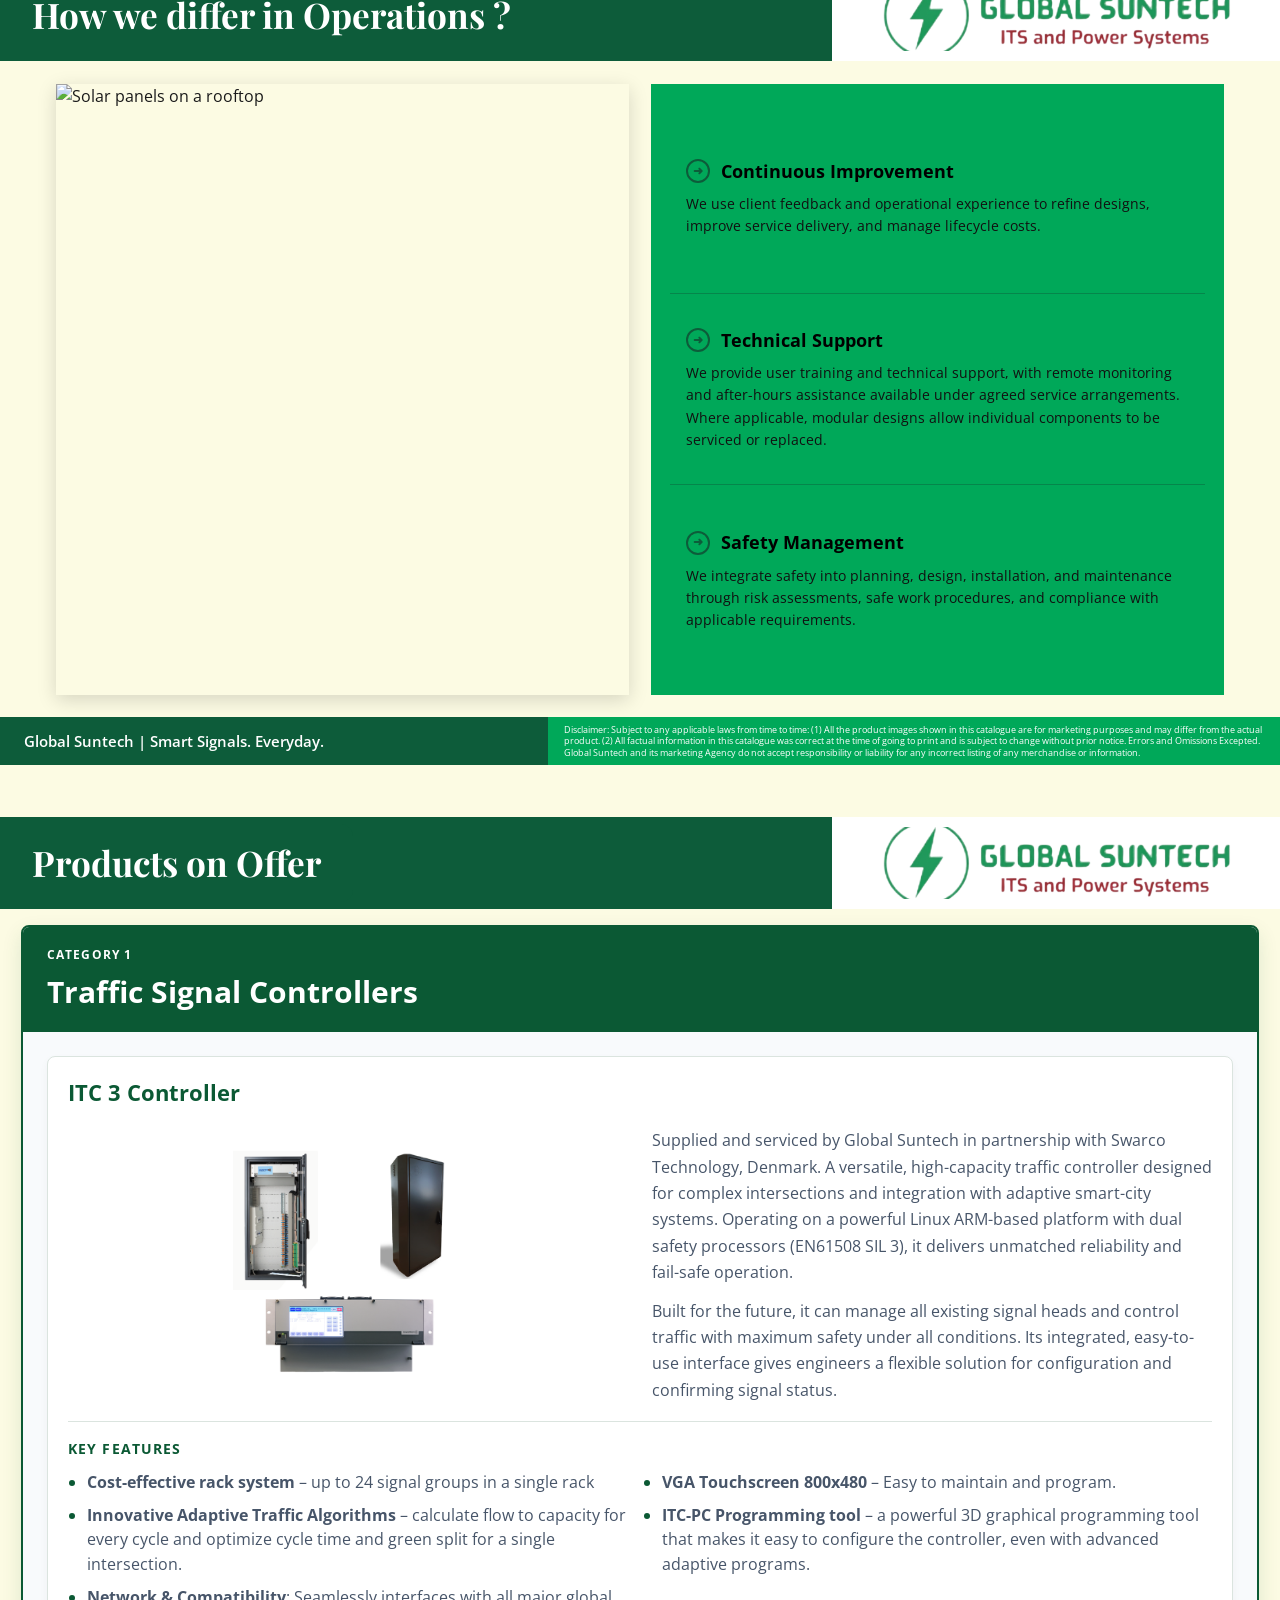
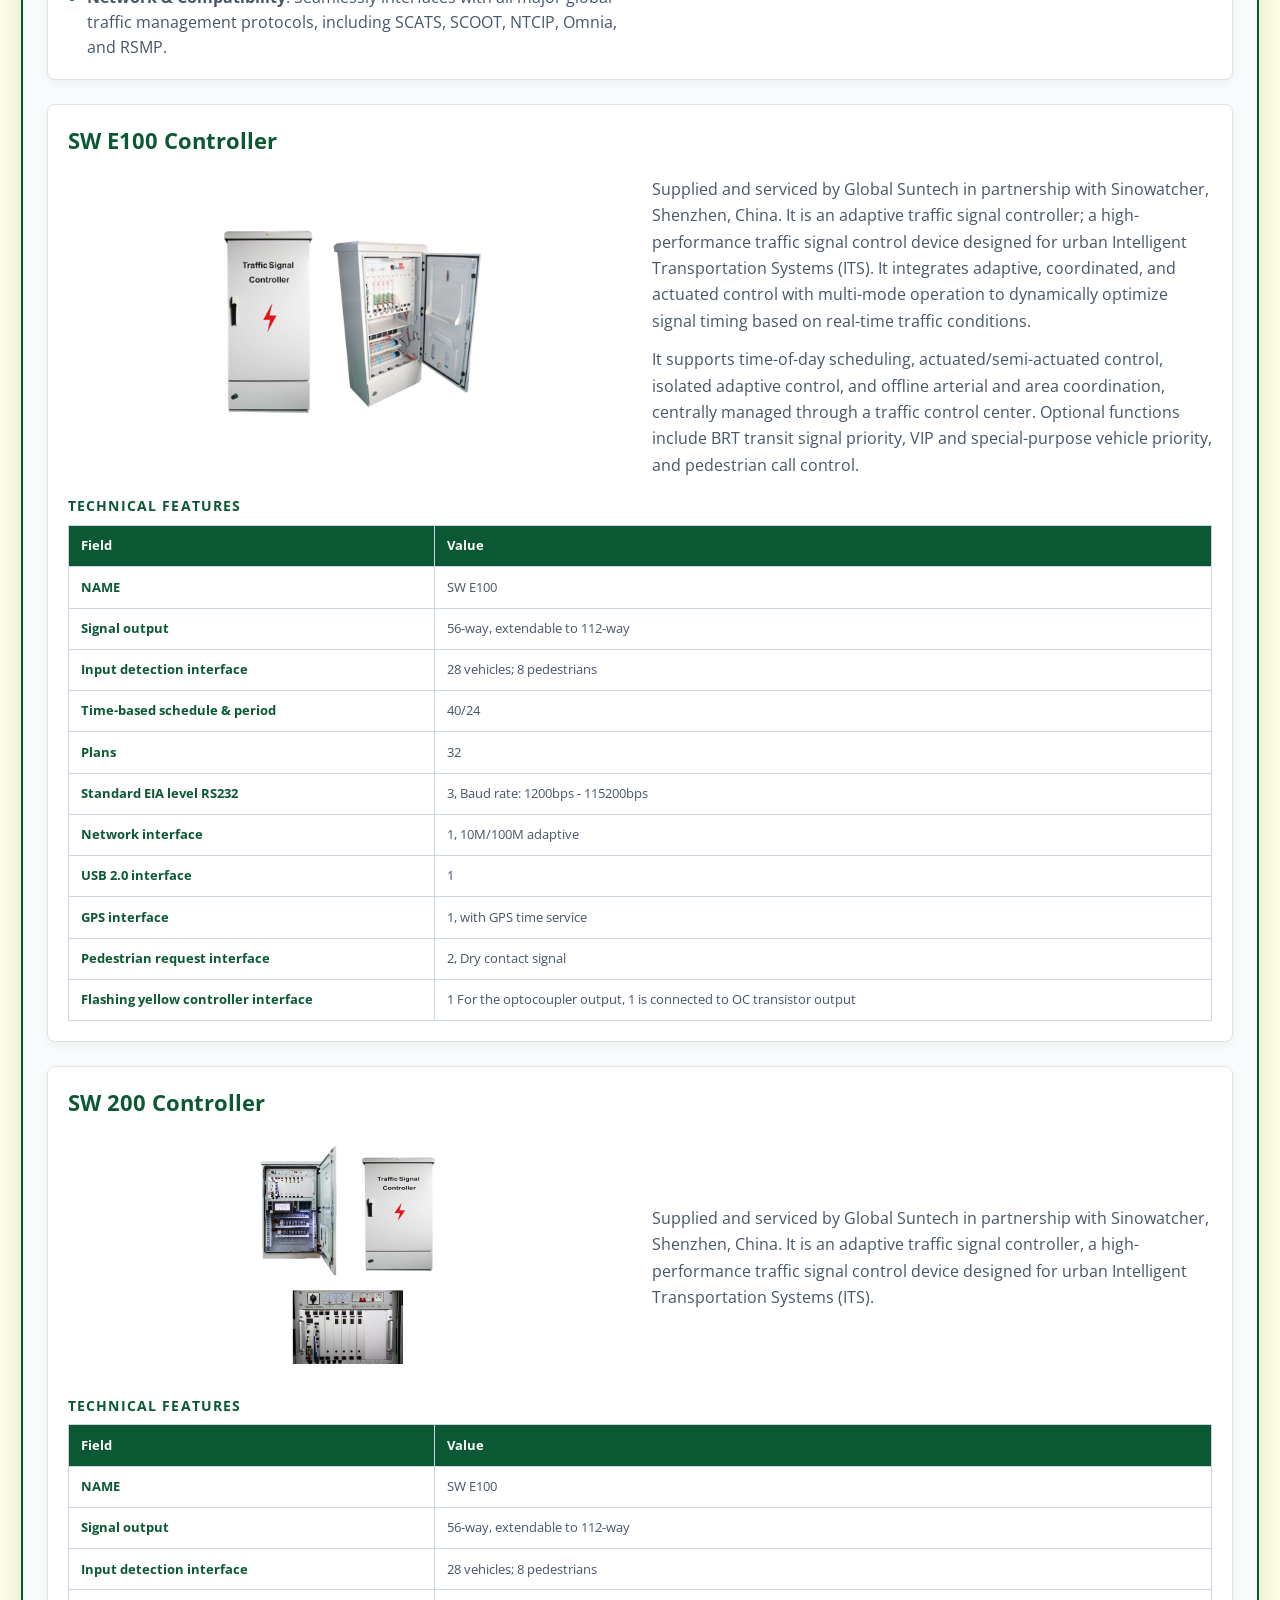
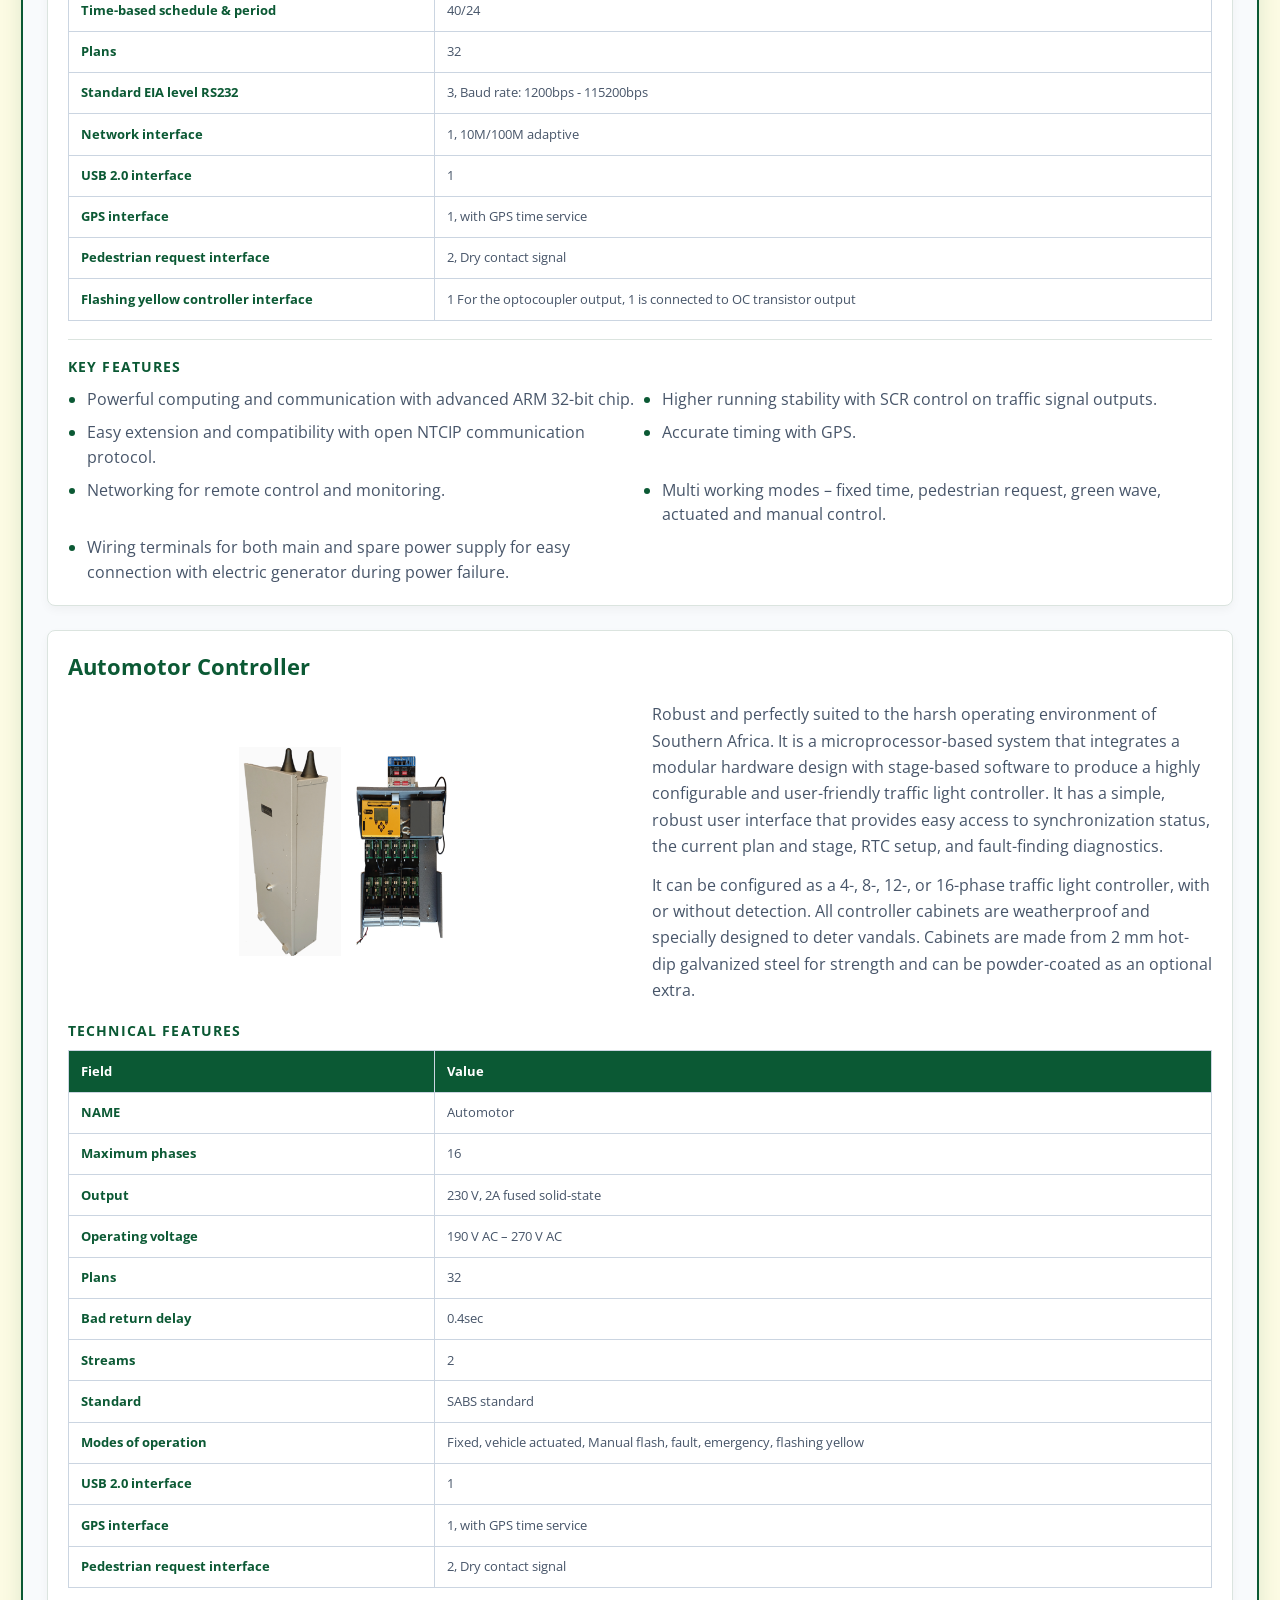
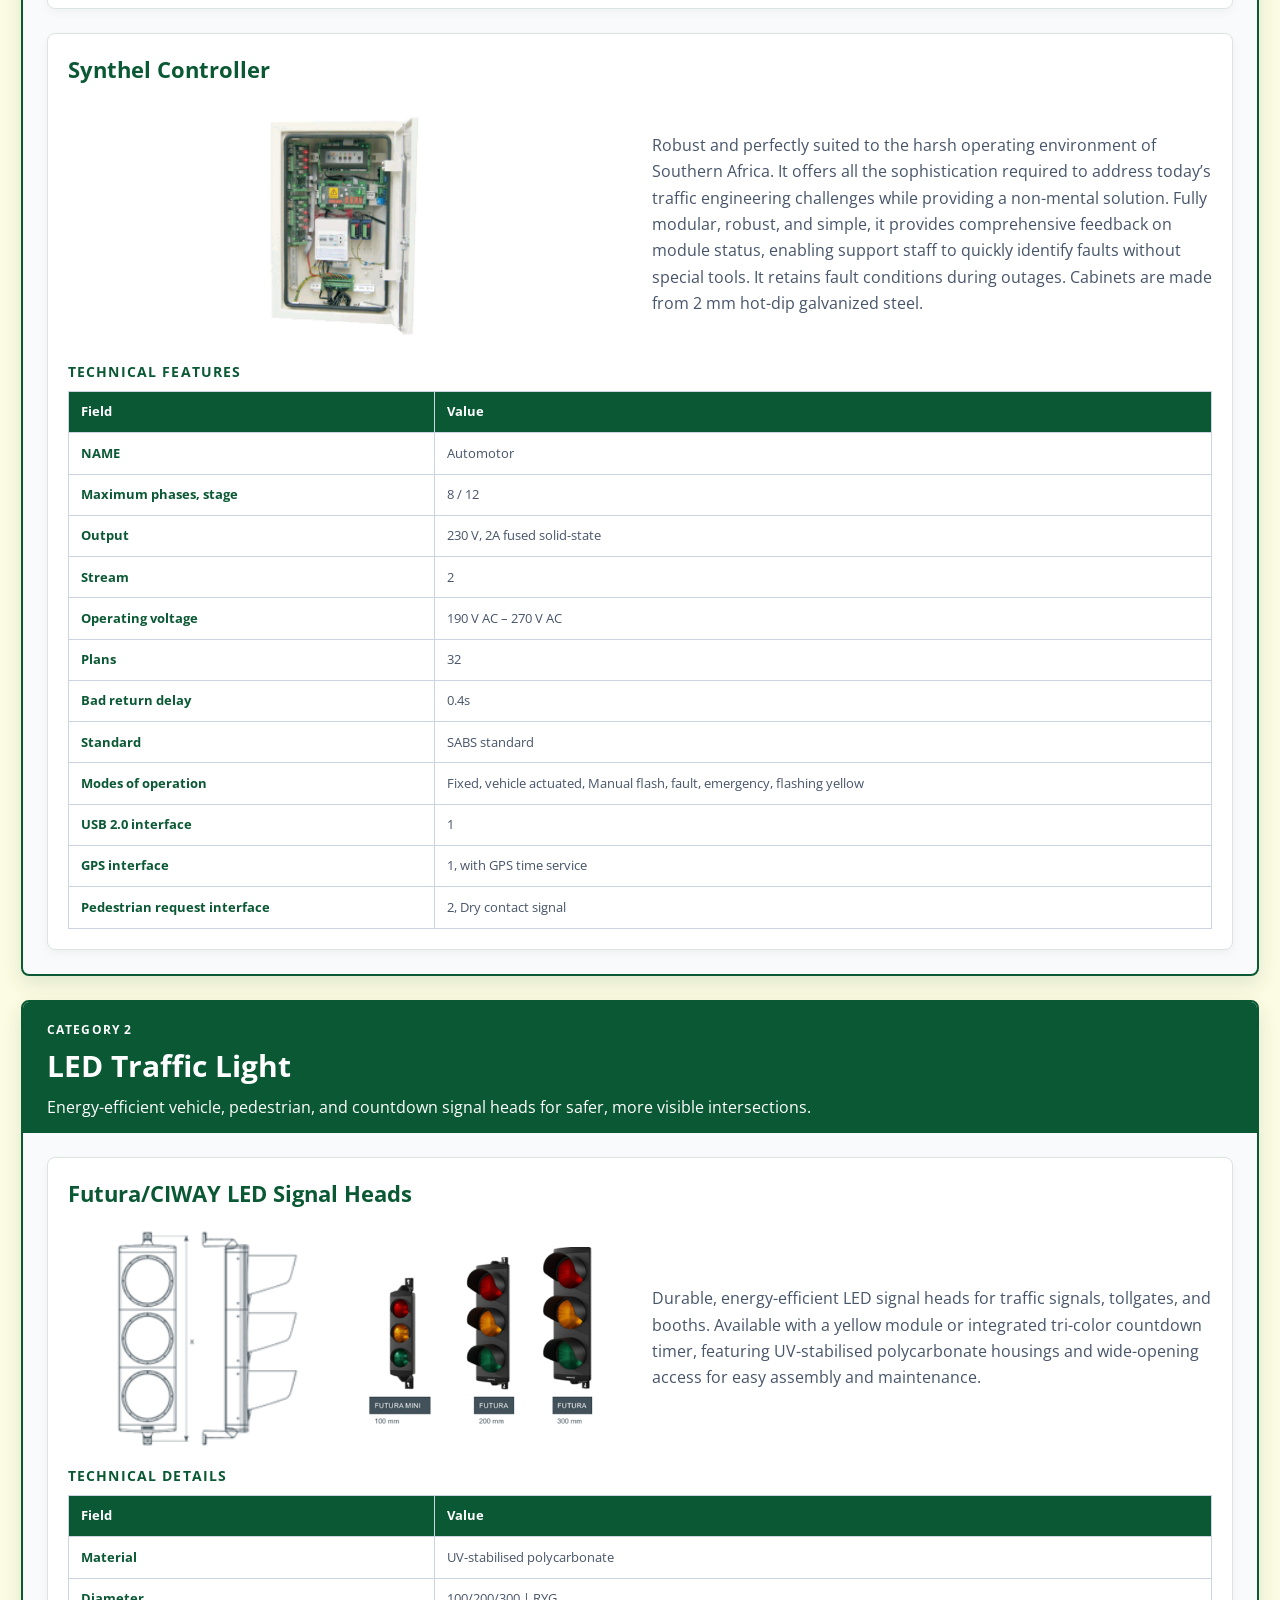
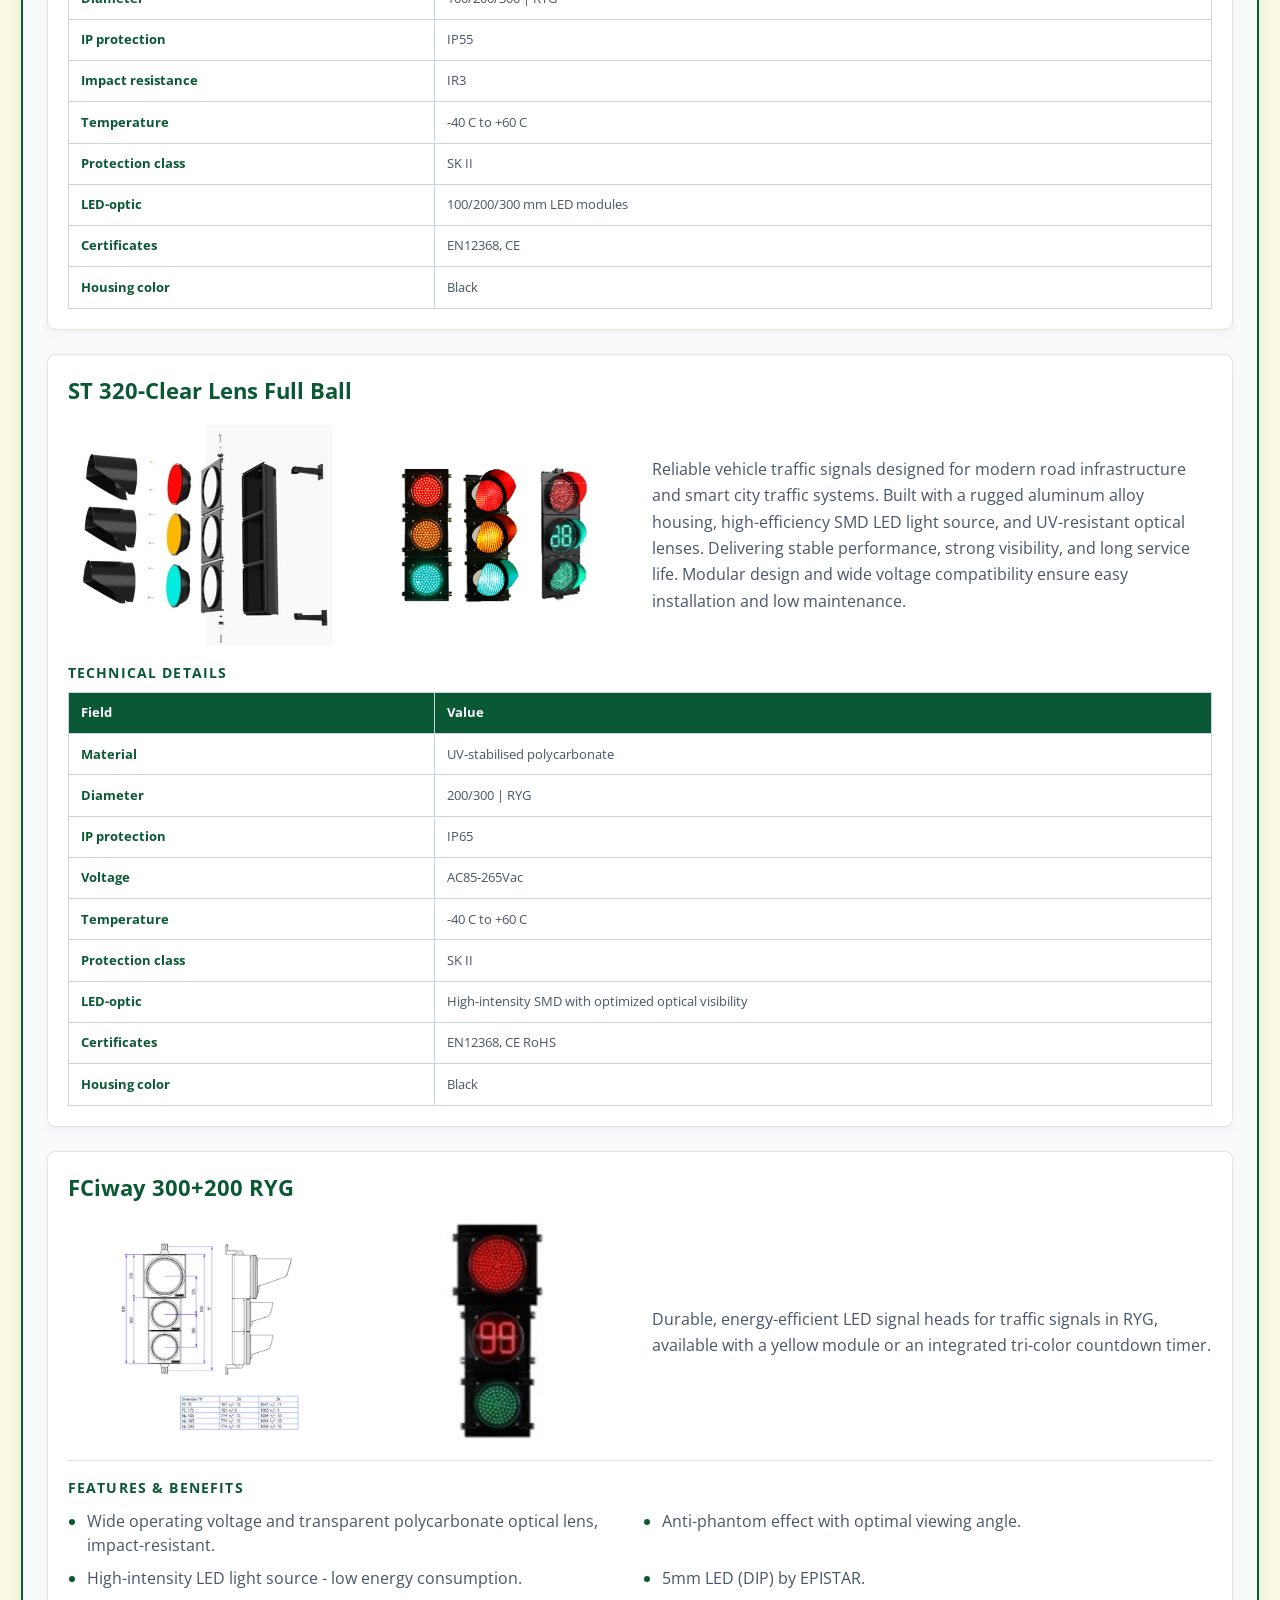
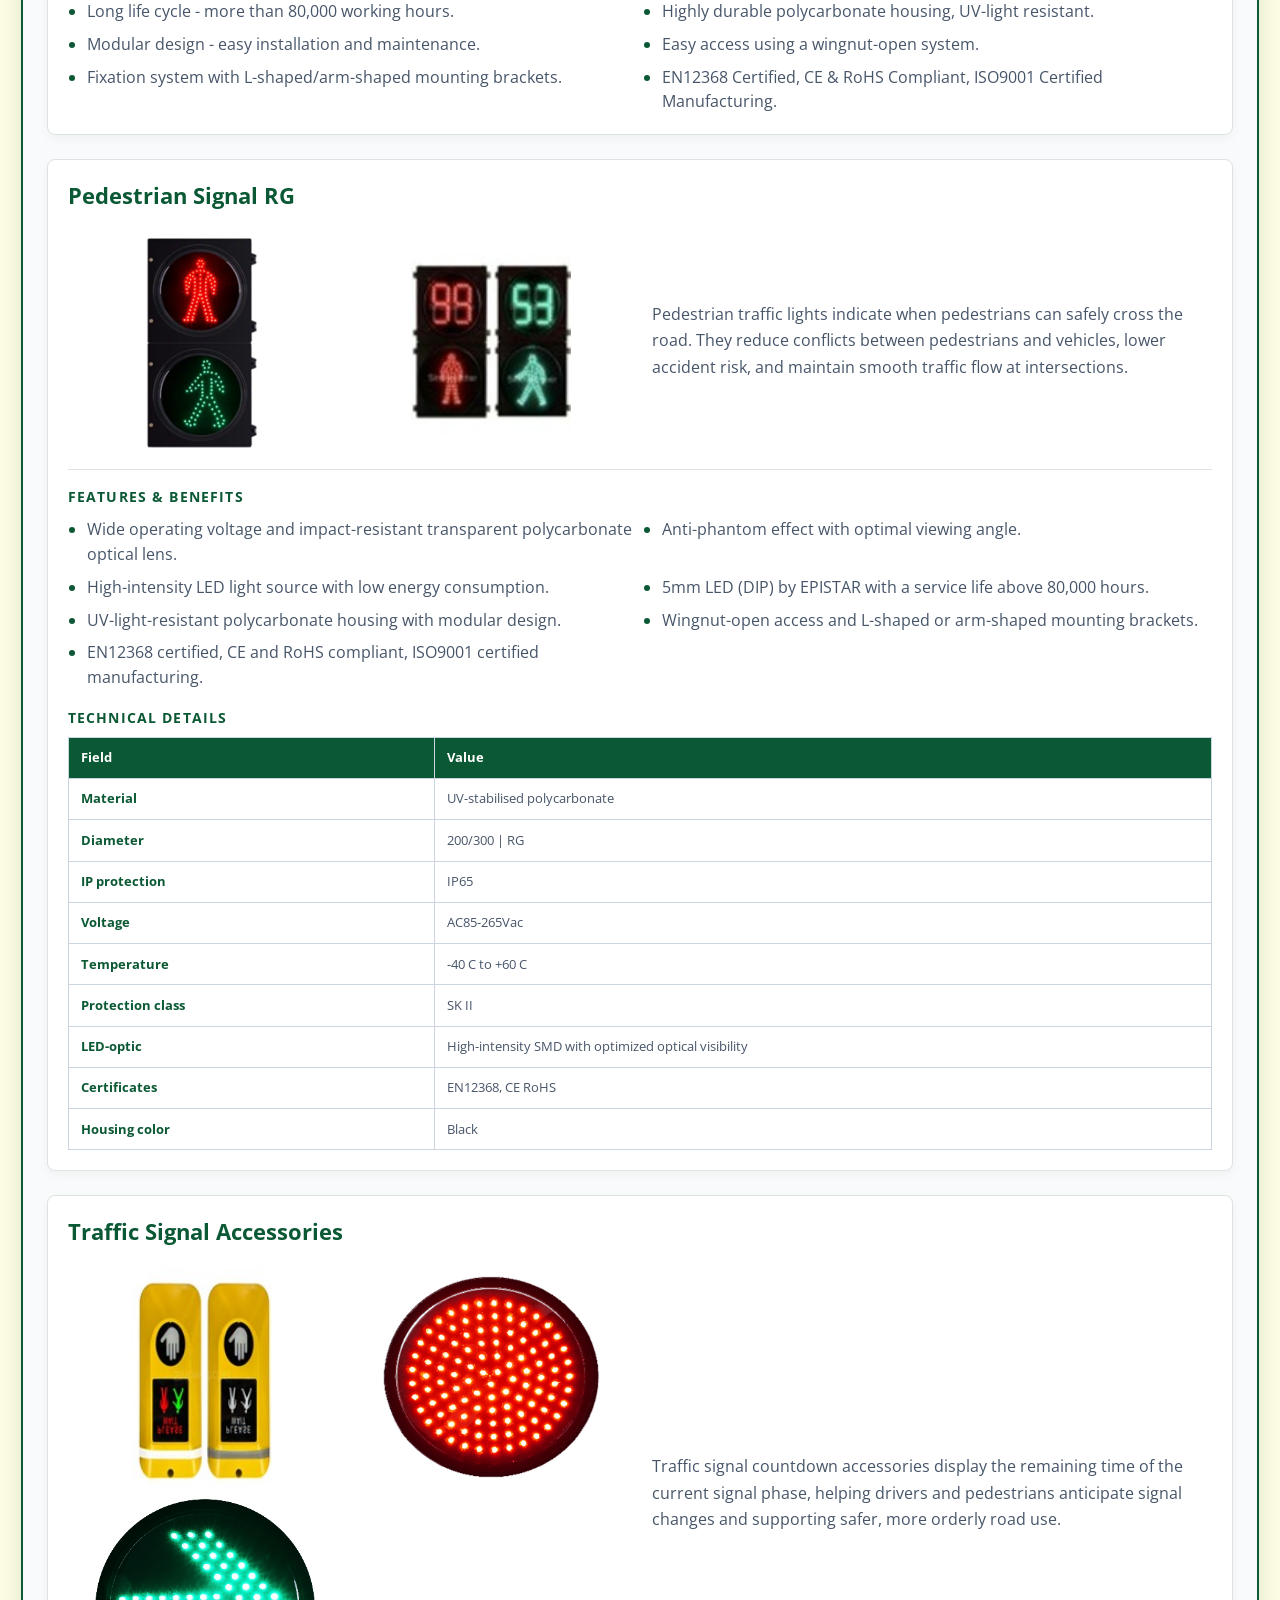
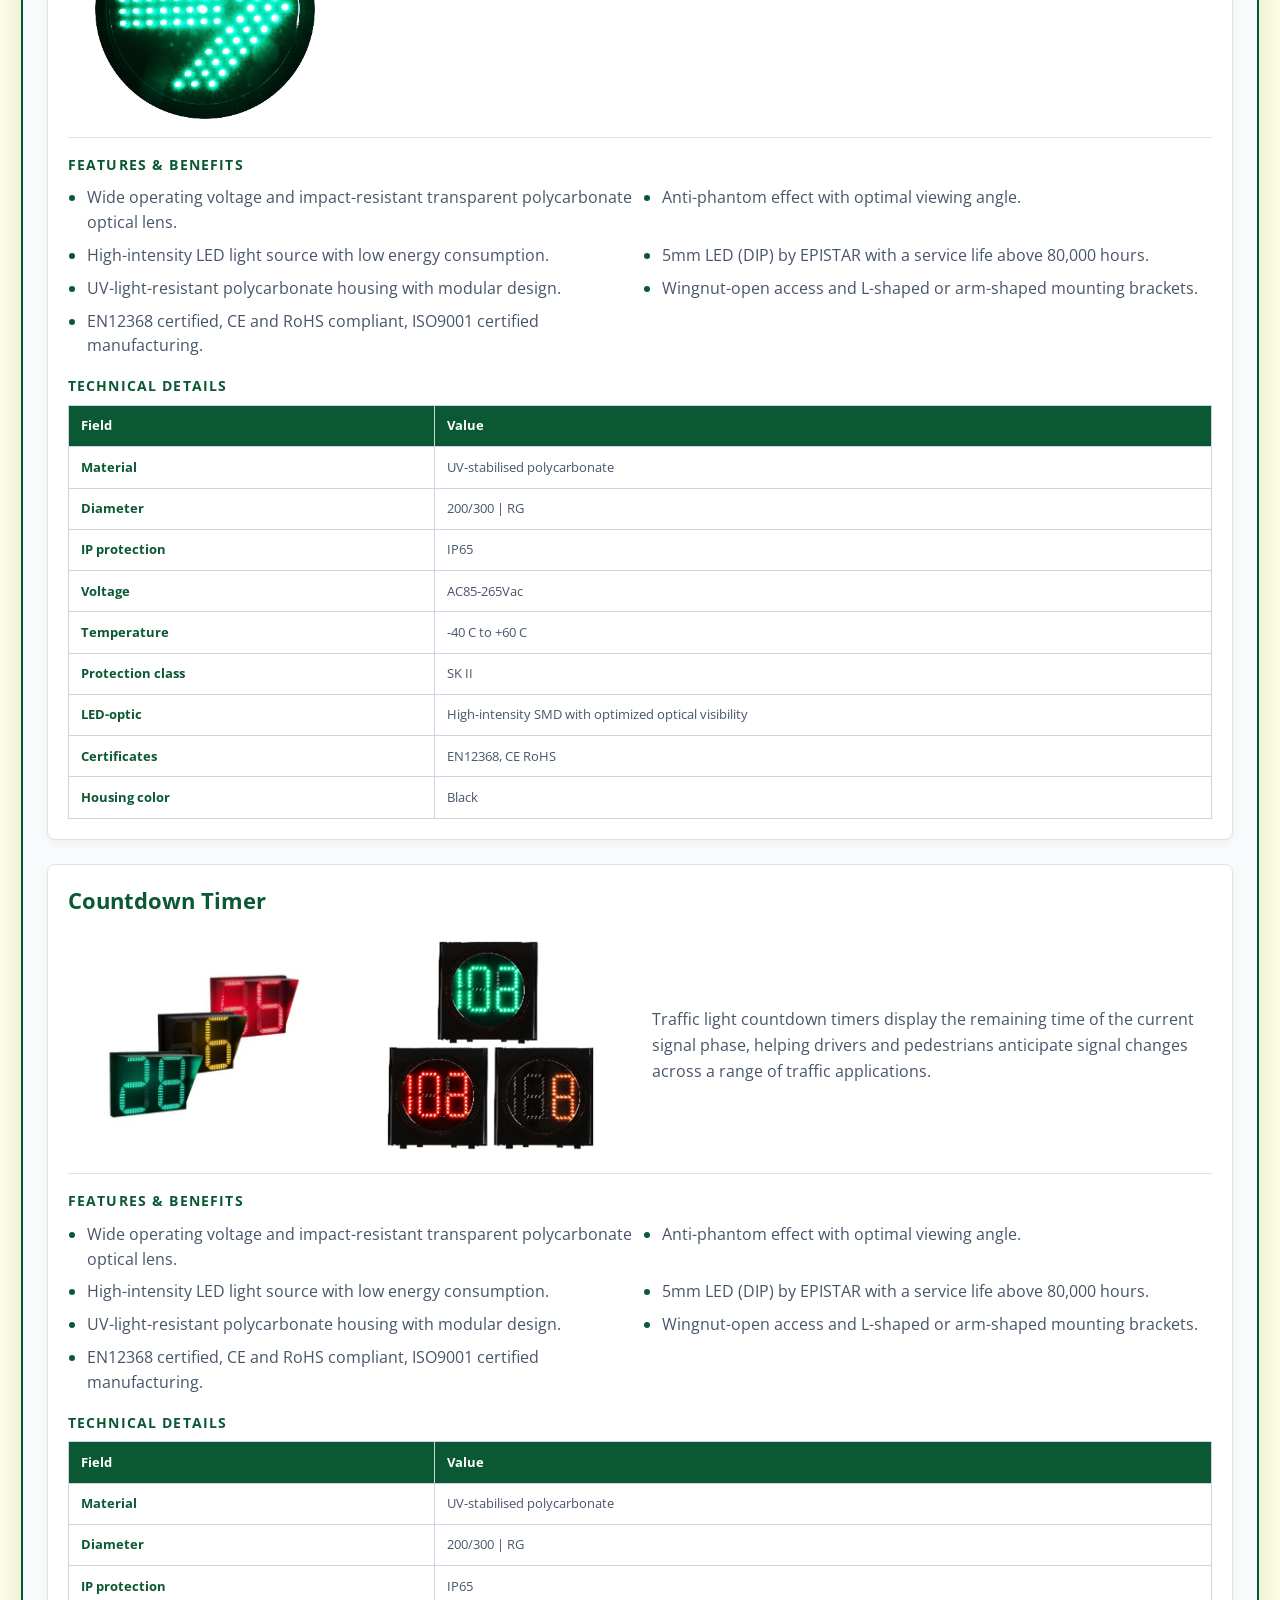
==== commit 2eb7303f: "commit" ====
--- a/index.html
+++ b/index.html
@@ -111,54 +111,10 @@
         </div>
         <div class="offer-visuals">
           <div class="offer-visual">
-            <svg viewBox="0 0 360 260" role="img" aria-label="Daytime installation of traffic signal equipment at an intersection">
-              <defs>
-                <linearGradient id="offer-traffic-day-sky" x1="0" x2="0" y1="0" y2="1"><stop stop-color="#82bbd0"/><stop offset="1" stop-color="#e8dbad"/></linearGradient>
-              </defs>
-              <rect width="360" height="260" fill="url(#offer-traffic-day-sky)"/>
-              <path d="M0 150h360v110H0z" fill="#767d78"/>
-              <path d="M0 190h360M0 231h360" stroke="#eee1ae" stroke-width="3" stroke-dasharray="26 18"/>
-              <path d="M25 132h66v28H25zm246-29h64v54h-64z" fill="#98a095"/>
-              <path d="M46 56v105m-14 0h28M46 74h107" stroke="#606d67" stroke-width="8" fill="none" stroke-linecap="round"/>
-              <rect x="139" y="65" width="25" height="76" rx="4" fill="#222b27"/>
-              <circle cx="151.5" cy="81" r="8" fill="#e9483f"/><circle cx="151.5" cy="103" r="8" fill="#e8c03c"/><circle cx="151.5" cy="125" r="8" fill="#3cba68"/>
-              <g transform="translate(215 102)">
-                <path d="M0 0h38l13 28H-7z" fill="#e47727"/><circle cx="4" cy="31" r="8" fill="#303735"/><circle cx="37" cy="31" r="8" fill="#303735"/>
-                <path d="M8 5h20v11H8z" fill="#e9f1ee"/><path d="M10 21h23" stroke="#f4e9c0" stroke-width="3"/>
-              </g>
-              <g fill="#f0c398">
-                <circle cx="202" cy="119" r="9"/><path d="M193 129h18v31h-18z"/>
-                <circle cx="182" cy="127" r="8"/><path d="M174 136h16v23h-16z"/>
-              </g>
-              <path d="M205 138v22m-12 0h25" stroke="#333b36" stroke-width="5"/>
-              <rect x="0" y="0" width="360" height="260" fill="none" stroke="#fff" stroke-width="7" opacity=".7"/>
-            </svg>
+            <img src="images/real/smart-junction-hardware.jpg" alt="Traffic signal control equipment at a smart junction" loading="lazy" decoding="async" />
           </div>
           <div class="offer-visual">
-            <svg viewBox="0 0 360 260" role="img" aria-label="Busy city intersection at night with overhead traffic signals">
-              <defs>
-                <linearGradient id="offer-traffic-night-sky" x1="0" x2="0" y1="0" y2="1"><stop stop-color="#111b38"/><stop offset="1" stop-color="#38425a"/></linearGradient>
-              </defs>
-              <rect width="360" height="260" fill="url(#offer-traffic-night-sky)"/>
-              <g fill="#303847">
-                <path d="M0 38h74v129H0zm88-20h89v146H88zm195 12h77v135h-77z"/>
-              </g>
-              <g fill="#f6d988" opacity=".9">
-                <path d="M10 55h13v15H10zm26 0h13v15H36zm-26 29h13v15H10zm26 0h13v15H36zM101 40h15v16h-15zm28 0h15v16h-15zm-28 30h15v16h-15zm28 0h15v16h-15zm164-17h13v16h-13zm25 0h13v16h-13zm-25 28h13v16h-13z"/>
-              </g>
-              <path d="M0 156h360v104H0z" fill="#202631"/>
-              <path d="M0 204h360" stroke="#d6c99b" stroke-width="2" stroke-dasharray="23 17"/>
-              <path d="M31 113v91m-12 0h24M31 128h251" stroke="#8a9697" stroke-width="7" fill="none"/>
-              <rect x="261" y="113" width="27" height="74" rx="5" fill="#111918" stroke="#8a9697" stroke-width="2"/>
-              <circle cx="274.5" cy="130" r="8" fill="#f43d35"/><circle cx="274.5" cy="150" r="8" fill="#f4c33e"/><circle cx="274.5" cy="170" r="8" fill="#38cf67"/>
-              <g>
-                <path d="M42 188h58l16 27H31z" fill="#c9d9e1"/><circle cx="48" cy="218" r="8" fill="#101416"/><circle cx="97" cy="218" r="8" fill="#101416"/>
-                <path d="M155 172h65l17 32h-94z" fill="#8c3031"/><circle cx="158" cy="207" r="9" fill="#080c0e"/><circle cx="216" cy="207" r="9" fill="#080c0e"/>
-                <path d="M128 193h9m-46 0h8" stroke="#fff3bc" stroke-width="5"/>
-              </g>
-              <g fill="#fff8d5" opacity=".9"><circle cx="145" cy="241" r="2"/><circle cx="153" cy="241" r="2"/><circle cx="161" cy="241" r="2"/></g>
-              <path d="M0 0h360v260H0z" fill="none" stroke="#fff" stroke-width="7" opacity=".7"/>
-            </svg>
+            <img src="images/products/traffic-accessories.webp" alt="Traffic signal accessories for directional control" loading="lazy" decoding="async" />
           </div>
         </div>
       </article>
@@ -169,54 +125,10 @@
         </div>
         <div class="offer-visuals">
           <div class="offer-visual">
-            <svg viewBox="0 0 360 260" role="img" aria-label="Solar farm and wind turbines at sunrise">
-              <defs>
-                <linearGradient id="offer-solar-sunrise" x1="0" x2="0" y1="0" y2="1"><stop stop-color="#492f4e"/><stop offset=".55" stop-color="#ef8c53"/><stop offset="1" stop-color="#f6d28c"/></linearGradient>
-                <linearGradient id="offer-solar-panel" x1="0" x2="1" y1="0" y2="1"><stop stop-color="#376e84"/><stop offset="1" stop-color="#142f49"/></linearGradient>
-              </defs>
-              <rect width="360" height="260" fill="url(#offer-solar-sunrise)"/>
-              <circle cx="267" cy="91" r="36" fill="#ffd899" opacity=".85"/>
-              <path d="M0 148 61 115l45 28 72-46 67 43 53-37 62 28v71H0z" fill="#493e50"/>
-              <path d="M0 178h360v82H0z" fill="#435348"/>
-              <g stroke="#bac6bd" stroke-width="5">
-                <path d="M82 59v113M153 43v122M223 72v101"/>
-              </g>
-              <g fill="#e9ece0">
-                <path d="m82 59-37-15 35 21 2-6zm0 0 22-35-18 39-4-4zm0 0 39 1-39 5z"/>
-                <path d="m153 43-40-16 38 22 2-6zm0 0 22-36-18 40-4-4zm0 0 40 1-40 5z"/>
-                <path d="m223 72-37-15 35 21 2-6zm0 0 22-35-18 39-4-4zm0 0 39 1-39 5z"/>
-              </g>
-              <g transform="translate(30 182) skewX(-18)">
-                <path d="M0 0h135l35 68H-16z" fill="url(#offer-solar-panel)" stroke="#b3c3c5" stroke-width="3"/>
-                <path d="M28 0v68m38-68v68m38-68v68M-6 22h151m-143 23h155" stroke="#8eb0b8" stroke-width="2"/>
-              </g>
-              <g transform="translate(200 188) skewX(-18)">
-                <path d="M0 0h126l38 72H-15z" fill="url(#offer-solar-panel)" stroke="#b3c3c5" stroke-width="3"/>
-                <path d="M28 0v72m38-72v72m38-72v72M-6 24h146m-134 24h159" stroke="#8eb0b8" stroke-width="2"/>
-              </g>
-            </svg>
+            <img src="images/services/solar-energy-solutions.jpg" alt="Solar energy installation with photovoltaic panels" loading="lazy" decoding="async" />
           </div>
           <div class="offer-visual">
-            <svg viewBox="0 0 360 260" role="img" aria-label="Modern solar-powered street lights illuminating a road at night">
-              <defs>
-                <linearGradient id="offer-lamps-night" x1="0" x2="0" y1="0" y2="1"><stop stop-color="#101d32"/><stop offset="1" stop-color="#35495a"/></linearGradient>
-              </defs>
-              <rect width="360" height="260" fill="url(#offer-lamps-night)"/>
-              <path d="M0 174h360v86H0z" fill="#252e35"/>
-              <path d="M0 228h360" stroke="#ddd2a0" stroke-width="2" stroke-dasharray="24 18"/>
-              <path d="M0 167 360 147v27L0 198z" fill="#627070" opacity=".7"/>
-              <g stroke="#909b94" stroke-width="5" fill="none" stroke-linecap="round">
-                <path d="M53 177V57q0-28 25-28h26"/><path d="M166 169V41q0-23 22-23h26"/><path d="M274 163V65q0-20 19-20h20"/>
-              </g>
-              <g fill="#ffedb5">
-                <path d="M91 24h28l10 9H81z"/><path d="M205 14h27l10 9h-42z"/><path d="M308 36h25l9 8h-39z"/>
-              </g>
-              <g fill="#fce9a5" opacity=".17">
-                <path d="m90 33 40 0 65 124-130 8z"/><path d="m204 23 39 0 47 129-115 8z"/><path d="m307 44 38 0 14 99-89 7z"/>
-              </g>
-              <g fill="#fff1bc" opacity=".8"><circle cx="53" cy="181" r="3"/><circle cx="166" cy="172" r="3"/><circle cx="274" cy="166" r="3"/></g>
-              <path d="M0 0h360v260H0z" fill="none" stroke="#fff" stroke-width="7" opacity=".7"/>
-            </svg>
+            <img src="images/products/hybrid-inverters.jpg" alt="Hybrid solar inverter for energy storage systems" loading="lazy" decoding="async" />
           </div>
         </div>
       </article>
@@ -227,57 +139,10 @@
         </div>
         <div class="offer-visuals">
           <div class="offer-visual">
-            <svg viewBox="0 0 360 260" role="img" aria-label="Professional industrial electrical distribution panels with meters and circuit controls">
-              <defs>
-                <linearGradient id="offer-electrical-panel" x1="0" x2="1"><stop stop-color="#88948d"/><stop offset=".45" stop-color="#e2e6e2"/><stop offset="1" stop-color="#aab5ad"/></linearGradient>
-              </defs>
-              <rect width="360" height="260" fill="#dbe3dd"/>
-              <path d="M0 209h360v51H0z" fill="#929e96"/>
-              <path d="M30 27h91v185H30zM134 19h95v193h-95zM242 32h88v180h-88z" fill="url(#offer-electrical-panel)" stroke="#56635b" stroke-width="4"/>
-              <g fill="#26342e">
-                <rect x="44" y="43" width="62" height="43" rx="3"/><rect x="148" y="36" width="67" height="46" rx="3"/><rect x="255" y="47" width="58" height="41" rx="3"/>
-              </g>
-              <g fill="#a4d8c6">
-                <rect x="49" y="48" width="52" height="32"/><rect x="153" y="41" width="57" height="35"/><rect x="260" y="52" width="48" height="30"/>
-              </g>
-              <g fill="#f2f4ef" stroke="#77847b" stroke-width="2">
-                <rect x="44" y="101" width="24" height="45" rx="3"/><rect x="75" y="101" width="31" height="45" rx="3"/>
-                <rect x="148" y="99" width="27" height="47" rx="3"/><rect x="182" y="99" width="33" height="47" rx="3"/>
-                <rect x="255" y="103" width="24" height="43" rx="3"/><rect x="286" y="103" width="27" height="43" rx="3"/>
-              </g>
-              <g fill="#d94c42"><circle cx="54" cy="166" r="5"/><circle cx="84" cy="166" r="5"/><circle cx="160" cy="166" r="5"/><circle cx="196" cy="166" r="5"/><circle cx="267" cy="166" r="5"/><circle cx="298" cy="166" r="5"/></g>
-              <g stroke="#52635a" stroke-width="3"><path d="M44 183h62m42 0h67m27 0h73"/></g>
-              <path d="M14 217h332" stroke="#5d6961" stroke-width="8"/>
-              <path d="M0 0h360v260H0z" fill="none" stroke="#fff" stroke-width="7" opacity=".7"/>
-            </svg>
+            <img src="images/products/led-streetlights.webp" alt="LED streetlights illuminating an urban road" loading="lazy" decoding="async" />
           </div>
           <div class="offer-visual">
-            <svg viewBox="0 0 360 260" role="img" aria-label="Electrical testing equipment with multimeter, wiring and illuminated bulbs">
-              <defs>
-                <linearGradient id="offer-electrical-test-bg" x1="0" x2="1" y1="0" y2="1"><stop stop-color="#e8e9d9"/><stop offset="1" stop-color="#b9c8bf"/></linearGradient>
-                <radialGradient id="offer-electrical-glow"><stop stop-color="#fff6b4" stop-opacity=".95"/><stop offset="1" stop-color="#fff6b4" stop-opacity="0"/></radialGradient>
-              </defs>
-              <rect width="360" height="260" fill="url(#offer-electrical-test-bg)"/>
-              <path d="M0 205h360v55H0z" fill="#8c9a91"/>
-              <g>
-                <circle cx="57" cy="74" r="49" fill="url(#offer-electrical-glow)"/><circle cx="57" cy="74" r="18" fill="#fff3a5" stroke="#758179" stroke-width="3"/>
-                <path d="M50 91h14v14H50z" fill="#58645c"/><path d="M32 58h50" stroke="#fff" stroke-width="3" opacity=".7"/>
-                <circle cx="122" cy="59" r="38" fill="url(#offer-electrical-glow)"/><circle cx="122" cy="59" r="15" fill="#fff3a5" stroke="#758179" stroke-width="3"/>
-                <path d="M116 73h12v12h-12z" fill="#58645c"/>
-                <circle cx="184" cy="80" r="42" fill="url(#offer-electrical-glow)"/><circle cx="184" cy="80" r="16" fill="#fff3a5" stroke="#758179" stroke-width="3"/>
-                <path d="M177 95h14v14h-14z" fill="#58645c"/>
-              </g>
-              <path d="M56 107c-18 57 21 69 90 75m-24-89c5 38 28 54 67 67m-5-57c34 13 49 35 57 58" fill="none" stroke="#d04439" stroke-width="4"/>
-              <path d="M85 121c-7 50-1 57 56 61m-18-81c2 32 28 46 66 58" fill="none" stroke="#252b28" stroke-width="4"/>
-              <g transform="translate(230 103)">
-                <path d="M0 16 58 0l39 20-3 115-95 12z" fill="#ed8a26" stroke="#755c36" stroke-width="4"/>
-                <path d="m12 27 39-10 31 15-2 50-67 15z" fill="#26352f" stroke="#f5d189" stroke-width="3"/>
-                <path d="m18 71 53-13" stroke="#55d8b0" stroke-width="4"/>
-                <circle cx="27" cy="111" r="7" fill="#303a34"/><circle cx="52" cy="105" r="7" fill="#303a34"/>
-                <path d="M14 137c-16 28-25 30-51 28M88 135c14 27 19 33 43 41" fill="none" stroke="#222" stroke-width="4"/>
-              </g>
-              <path d="M0 0h360v260H0z" fill="none" stroke="#fff" stroke-width="7" opacity=".7"/>
-            </svg>
+            <img src="images/products/high-mast-tower-lights.webp" alt="High-mast LED lighting installation" loading="lazy" decoding="async" />
           </div>
         </div>
       </article>
@@ -288,47 +153,10 @@
         </div>
         <div class="offer-visuals">
           <div class="offer-visual">
-            <svg viewBox="0 0 360 260" role="img" aria-label="Engineering blueprint with a technical building drawing and measurements">
-              <rect width="360" height="260" fill="#dce8e4"/>
-              <rect x="28" y="20" width="304" height="220" rx="3" fill="#2b6682"/>
-              <g stroke="#76abc0" stroke-width="1" opacity=".55">
-                <path d="M48 20v220m20-220v220m20-220v220m20-220v220m20-220v220m20-220v220m20-220v220m20-220v220m20-220v220m20-220v220m20-220v220m20-220v220m20-220v220"/>
-                <path d="M28 40h304M28 60h304M28 80h304M28 100h304M28 120h304M28 140h304M28 160h304M28 180h304M28 200h304M28 220h304"/>
-              </g>
-              <g fill="none" stroke="#f4f0d2" stroke-width="4" stroke-linejoin="round">
-                <path d="M92 192V112l62-37 62 37v80z"/>
-                <path d="M112 192v-48h36v48m28-59h23v24h-23zM154 75v117"/>
-                <path d="M82 204h146M82 99l72-43 72 43"/>
-              </g>
-              <g fill="none" stroke="#ffd879" stroke-width="2">
-                <path d="M76 112v80m-6-80h12m-12 80h12M92 211h124m-124-5v10m124-10v10"/>
-              </g>
-              <circle cx="269" cy="190" r="25" fill="#e8f1e9" opacity=".95"/>
-              <path d="m257 190 8 8 17-19" fill="none" stroke="#00a859" stroke-width="5" stroke-linecap="round" stroke-linejoin="round"/>
-            </svg>
+            <img src="images/process/engineering-design.jpg" alt="Engineers working on an infrastructure design" loading="lazy" decoding="async" />
           </div>
           <div class="offer-visual">
-            <svg viewBox="0 0 360 260" role="img" aria-label="Engineering consultant reviewing technical plans and gear diagrams">
-              <rect width="360" height="260" fill="#e7ece7"/>
-              <path d="M0 196h360v64H0z" fill="#bdc9c1"/>
-              <path d="M44 45h183v129H44z" fill="#fff" stroke="#74877c" stroke-width="4"/>
-              <path d="M58 62h150v94H58z" fill="#edf4f1" stroke="#bfd0c7" stroke-width="2"/>
-              <g fill="none" stroke="#4387a1" stroke-width="4" stroke-linecap="round" stroke-linejoin="round">
-                <path d="M71 137 103 99l23 20 30-37 38 55"/>
-                <path d="M73 148h126M82 73h48m-48 10h29"/>
-              </g>
-              <g transform="translate(251 81)">
-                <path d="M29 0 36 9l12-2 3 12 11 6-5 11 5 11-11 7-3 12-12-2-7 10-10-7-11 4-5-11-12-3 1-12-9-8 7-10-4-11 11-6 2-12 12 1z" fill="#f0b744" stroke="#9a7132" stroke-width="3"/>
-                <circle cx="29" cy="36" r="13" fill="#e7ece7" stroke="#9a7132" stroke-width="4"/>
-              </g>
-              <g fill="#e9a04a">
-                <circle cx="74" cy="213" r="9"/><circle cx="286" cy="216" r="7"/>
-              </g>
-              <g stroke="#53665c" stroke-width="5" stroke-linecap="round">
-                <path d="M141 176v34m-23 0h48M269 178v31m-20 0h41"/>
-              </g>
-              <path d="M0 0h360v260H0z" fill="none" stroke="#fff" stroke-width="7" opacity=".7"/>
-            </svg>
+            <img src="images/services/engineering-consulting.jpg" alt="Engineering consulting and technical planning" loading="lazy" decoding="async" />
           </div>
         </div>
       </article>
@@ -540,7 +368,7 @@
     </header>
     <div class="catalog-products fade-in">
       <div class="traffic-product-catalog">
-        <section class="traffic-product-category traffic-product-category--featured">
+        <section class="traffic-product-category traffic-product-category--featured traffic-product-category--controllers">
           <header class="traffic-product-heading">
             <span>Category 1</span>
             <h3>Traffic Signal Controllers</h3>
@@ -622,7 +450,7 @@
             </tbody></table>
           </article>
         </section>
-        <section class="traffic-product-category traffic-product-category--featured">
+        <section class="traffic-product-category traffic-product-category--featured traffic-product-category--led-lights">
           <header class="traffic-product-heading">
             <span>Category 2</span>
             <h3>LED Traffic Light</h3>
@@ -693,7 +521,7 @@
             <table class="traffic-spec-table"><caption>TECHNICAL DETAILS</caption><thead><tr><th>Field</th><th>Value</th></tr></thead><tbody><tr><td>Material</td><td>UV-stabilised polycarbonate</td></tr><tr><td>Diameter</td><td>200/300 | RG</td></tr><tr><td>IP protection</td><td>IP65</td></tr><tr><td>Voltage</td><td>AC85-265Vac</td></tr><tr><td>Temperature</td><td>-40 C to +60 C</td></tr><tr><td>Protection class</td><td>SK II</td></tr><tr><td>LED-optic</td><td>High-intensity SMD with optimized optical visibility</td></tr><tr><td>Certificates</td><td>EN12368, CE RoHS</td></tr><tr><td>Housing color</td><td>Black</td></tr></tbody></table>
           </article>
         </section>
-        <section class="traffic-product-category traffic-product-category--featured">
+        <section class="traffic-product-category traffic-product-category--featured traffic-product-category--poles">
           <header class="traffic-product-heading">
             <span>Category 3</span>
             <h3>Traffic Poles</h3>
@@ -936,7 +764,7 @@
         </article>
         <article class="project-block">
           <h4>Modern Corridor &amp; Intersections Upgrade</h4>
-          <div class="project-gallery"><figure><img src="images/projects/harare-intersection-upgrade.jpg" alt="Modernized urban intersection" loading="lazy" decoding="async"></figure><figure><img src="images/projects/smart-city-cloud-interface.jpg" alt="Traffic corridor monitoring interface" loading="lazy" decoding="async"></figure></div>
+          <div class="project-gallery"><figure><img src="images/real/traffic-control-center.jpg" alt="Traffic control center monitoring an urban corridor" loading="lazy" decoding="async"></figure><figure><img src="images/real/harare-central-traffic-flow.jpg" alt="Central Harare traffic flow and signal coordination" loading="lazy" decoding="async"></figure></div>
           <div class="project-details"><p>This programme delivers complete intersection retrofitting and resuscitation across busy urban corridors in Zimbabwe. Deployments include Exodus, Fossil Contracting, Tensor Systems, and the Marondera Municipality, with equipment selected for reliable roadside operation and coordinated corridor movement.</p><p>The implementation addresses legacy signal assets, overhead support, pedestrian timing, and field cabling together, creating a maintainable system that improves visibility, safety, and signal coordination at high-demand junctions.</p></div>
           <div class="project-table-wrap"><table class="project-table"><caption>Equipment &amp; Specifications Deployed</caption><thead><tr><th>Equipment</th><th>Specification</th><th>Deployment role</th></tr></thead><tbody><tr><td>Futura 300mm LED Signal Heads</td><td>Low-power, high-visibility LED heads with UV-stabilized housing.</td><td>Vehicle signal indication.</td></tr><tr><td>Overhead Cantilever Support Poles</td><td>Galvanized octagonal structural shafts and cantilever arms.</td><td>Overhead signal support.</td></tr><tr><td>300 RYG Countdown Timers</td><td>Three-colour signal heads with integrated countdown display.</td><td>Driver and pedestrian awareness.</td></tr><tr><td>Multi-core AC Cables</td><td>Dedicated multi-core signal and control cabling.</td><td>Reliable field connectivity.</td></tr></tbody></table></div>
         </article>
@@ -952,7 +780,7 @@
         </article>
         <article class="project-block">
           <h4>Commercial &amp; Industrial Rooftop Solar</h4>
-          <div class="project-gallery"><figure><img src="images/projects/bestpork-solar-factory.jpg" alt="Commercial rooftop solar installation" loading="lazy" decoding="async"></figure><figure><img src="images/projects/discovery-coin-solar.jpg" alt="Commercial PV engineering reference" loading="lazy" decoding="async"></figure></div>
+          <div class="project-gallery"><figure><img src="images/projects/bestpork-solar-factory.jpg" alt="Commercial rooftop solar installation" loading="lazy" decoding="async"></figure><figure><img src="images/services/solar-energy-solutions.jpg" alt="Solar energy solution for a commercial facility" loading="lazy" decoding="async"></figure></div>
           <div class="project-details"><p>Factory-roof plant execution is planned around production loads, available roof area, protection requirements, and energy-security objectives. The BestPork 1MW PV installation demonstrates an industrial deployment that reduces grid dependence while retaining a clear path to monitoring and storage expansion.</p><p>Engineering coordination brings the inverter, battery, PV array, distribution equipment, and operating schedule into one implementation plan, minimizing disruption to factory operations during installation and commissioning.</p></div>
           <div class="project-table-wrap"><table class="project-table"><caption>Equipment &amp; Specifications Deployed</caption><thead><tr><th>Equipment</th><th>Specification</th><th>Deployment role</th></tr></thead><tbody><tr><td>Sunsynk / Deye Hybrid Inverters</td><td>Commercial hybrid inverter platforms for PV, grid, and battery coordination.</td><td>Power management and load support.</td></tr><tr><td>Project LiFePO4 LV Batteries</td><td>Low-voltage lithium iron phosphate storage for scalable capacity.</td><td>Backup and peak-load management.</td></tr></tbody></table></div>
         </article>
@@ -968,7 +796,7 @@
         </article>
         <article class="project-block">
           <h4>High-Mast &amp; Stadium Lighting Systems</h4>
-          <div class="project-gallery"><figure><img src="images/products/high-mast-tower-lights.webp" alt="High-mast stadium lighting system" loading="lazy" decoding="async"></figure><figure><img src="images/products/led-streetlights.webp" alt="High-efficiency outdoor lighting reference" loading="lazy" decoding="async"></figure></div>
+          <div class="project-gallery"><figure><img src="images/real/industrial-telemetry-ui.jpg" alt="Industrial lighting and equipment monitoring interface" loading="lazy" decoding="async"></figure><figure><img src="images/products/power-distribution-panel.webp" alt="Power distribution equipment for high-mast lighting" loading="lazy" decoding="async"></figure></div>
           <div class="project-details"><p>Large sports complexes, parking zones, and industrial switchyards require high-mast lighting that distributes illumination across wide areas without creating avoidable dark zones or excessive glare. Multi-fixture towers are configured around the target lux levels, mounting height, beam pattern, and maintenance access.</p><p>Power distribution and switching are engineered as part of the lighting system, giving operators safe control of fixtures and a maintainable arrangement for future replacement or expansion.</p></div>
           <div class="project-table-wrap"><table class="project-table"><caption>Equipment &amp; Specifications Deployed</caption><thead><tr><th>Equipment</th><th>Specification</th><th>Deployment role</th></tr></thead><tbody><tr><td>Multi-fixture Tower Modules</td><td>High-mast assemblies configured for target illumination levels.</td><td>Large-area lighting coverage.</td></tr><tr><td>Industrial High-amp Switch Relays</td><td>Heavy-duty switching components for lighting circuits.</td><td>Safe operational control.</td></tr><tr><td>Distribution Busbars</td><td>Centralized high-current distribution components.</td><td>Reliable fixture power delivery.</td></tr></tbody></table></div>
         </article>
@@ -978,13 +806,13 @@
         <header class="project-category-heading"><span>Business Area 4</span><h3>Engineering Consulting Projects</h3><p>Feasibility studies, technical audits, and infrastructure planning that turn complex requirements into deployable systems.</p></header>
         <article class="project-block">
           <h4>Discovery Coin Pvt Ltd (5MW Solar Plant Feasibility)</h4>
-          <div class="project-gallery"><figure><img src="images/projects/discovery-coin-solar.jpg" alt="Discovery Coin solar plant feasibility project" loading="lazy" decoding="async"></figure><figure><img src="images/projects/allied-timbers-hybrid.jpg" alt="Solar feasibility and hybrid engineering reference" loading="lazy" decoding="async"></figure></div>
+          <div class="project-gallery"><figure><img src="images/process/engineering-design.jpg" alt="Engineering design work for a solar feasibility study" loading="lazy" decoding="async"></figure><figure><img src="images/process/consultation-planning.jpg" alt="Consultation planning for a solar plant feasibility project" loading="lazy" decoding="async"></figure></div>
           <div class="project-details"><p>This comprehensive technical feasibility study covers a 5MW grid-connected smart agriculture solar plant. The work evaluates the generation concept, grid behavior, site constraints, operating model, environmental considerations, and the practical route from feasibility into a bankable implementation.</p><p>Grid-export audits establish how the plant can exchange energy safely with the network, while scenario-based analysis gives stakeholders a defensible basis for capacity, protection, metering, and approval decisions.</p></div>
           <div class="project-table-wrap"><table class="project-table"><caption>Consulting deliverables</caption><thead><tr><th>Deliverable</th><th>Scope</th><th>Purpose</th></tr></thead><tbody><tr><td>Load-flow Analysis Matrices</td><td>Steady-state network and plant operating scenarios.</td><td>Validate grid connection and system capacity.</td></tr><tr><td>Environmental Impact Audit Blueprints</td><td>Site and operational impact review framework.</td><td>Support responsible project approval.</td></tr><tr><td>Grid-tie Schemas</td><td>Export control and interconnection design basis.</td><td>Define compliant energy export.</td></tr></tbody></table></div>
         </article>
         <article class="project-block">
           <h4>Energy &amp; Power Engineering Solutions (2.5MW Plant)</h4>
-          <div class="project-gallery"><figure><img src="images/projects/eaps-angelo-carter.jpg" alt="Energy and Power Engineering Solutions plant" loading="lazy" decoding="async"></figure><figure><img src="images/projects/discovery-coin-solar.jpg" alt="Grid-interactive solar engineering reference" loading="lazy" decoding="async"></figure></div>
+          <div class="project-gallery"><figure><img src="images/projects/eaps-angelo-carter.jpg" alt="Energy and Power Engineering Solutions plant" loading="lazy" decoding="async"></figure><figure><img src="images/services/engineering-consulting.jpg" alt="Engineering consulting for a grid-interactive solar plant" loading="lazy" decoding="async"></figure></div>
           <div class="project-details"><p>This end-to-end consulting assignment supports the 2.5MW Angelo Carter plant through grid-interactive planning, technical auditing, and EPC-stage optimization. The roadmap aligns design decisions with procurement, construction sequencing, operational requirements, and regulatory expectations.</p><p>Engineering reviews turn the project concept into coordinated documentation that contractors and authorities can use during design verification, construction, testing, and commissioning.</p></div>
           <div class="project-table-wrap"><table class="project-table"><caption>Consulting deliverables</caption><thead><tr><th>Deliverable</th><th>Scope</th><th>Purpose</th></tr></thead><tbody><tr><td>Feasibility Logs</td><td>Technical, financial, and implementation planning records.</td><td>Establish an executable project roadmap.</td></tr><tr><td>System Single-line Diagrams</td><td>Grid-interactive electrical architecture.</td><td>Coordinate engineering and EPC execution.</td></tr><tr><td>Regulatory Compliance Certificates</td><td>Required approvals and verification records.</td><td>Support compliant commissioning.</td></tr></tbody></table></div>
         </article>
--- a/style.css
+++ b/style.css
@@ -1908,6 +1908,40 @@
       object-fit: contain;
     }
 
+    .traffic-product-category--controllers .traffic-product-gallery {
+      grid-template-columns: minmax(0, 1fr);
+    }
+
+    .traffic-product-category--controllers .traffic-product-gallery img {
+      height: 240px;
+      border: 0;
+      border-radius: 0;
+      background: #fff;
+    }
+
+    .traffic-product-category--led-lights .traffic-product-gallery,
+    .traffic-product-category--led-lights .traffic-product-gallery-wide {
+      grid-template-columns: repeat(2, minmax(0, 1fr));
+    }
+
+    .traffic-product-category--led-lights .traffic-product-gallery img {
+      height: 220px;
+      border: 0;
+      border-radius: 0;
+      background: #fff;
+    }
+
+    .traffic-product-category--poles .traffic-product-gallery {
+      background: #fff;
+    }
+
+    .traffic-product-category--poles .traffic-product-gallery img {
+      height: 240px;
+      border: 0;
+      border-radius: 0;
+      background: #fff;
+    }
+
     .traffic-product-gallery img:last-child:nth-child(3) {
       grid-column: 1 / -1;
     }
@@ -2004,6 +2038,18 @@
 
       .traffic-product-gallery-wide img:last-child:nth-child(3) {
         grid-column: auto;
+      }
+
+      .traffic-product-category--controllers .traffic-product-gallery img {
+        height: 210px;
+      }
+
+      .traffic-product-category--led-lights .traffic-product-gallery img {
+        height: 200px;
+      }
+
+      .traffic-product-category--poles .traffic-product-gallery img {
+        height: 220px;
       }
     }
 
@@ -4264,7 +4310,7 @@
       box-shadow: 0 3px 12px rgba(0, 0, 0, 0.12);
     }
 
-    .offer-visual svg {
+    .offer-visual img {
       display: block;
       width: 100%;
       height: 100%;
@@ -4303,7 +4349,7 @@
         min-height: 250px;
       }
 
-      .offer-visual svg {
+      .offer-visual img {
         min-height: 250px;
       }
     }
@@ -4370,7 +4416,7 @@
         min-height: 150px;
       }
 
-      .offer-visual svg {
+      .offer-visual img {
         min-height: 150px;
       }
 
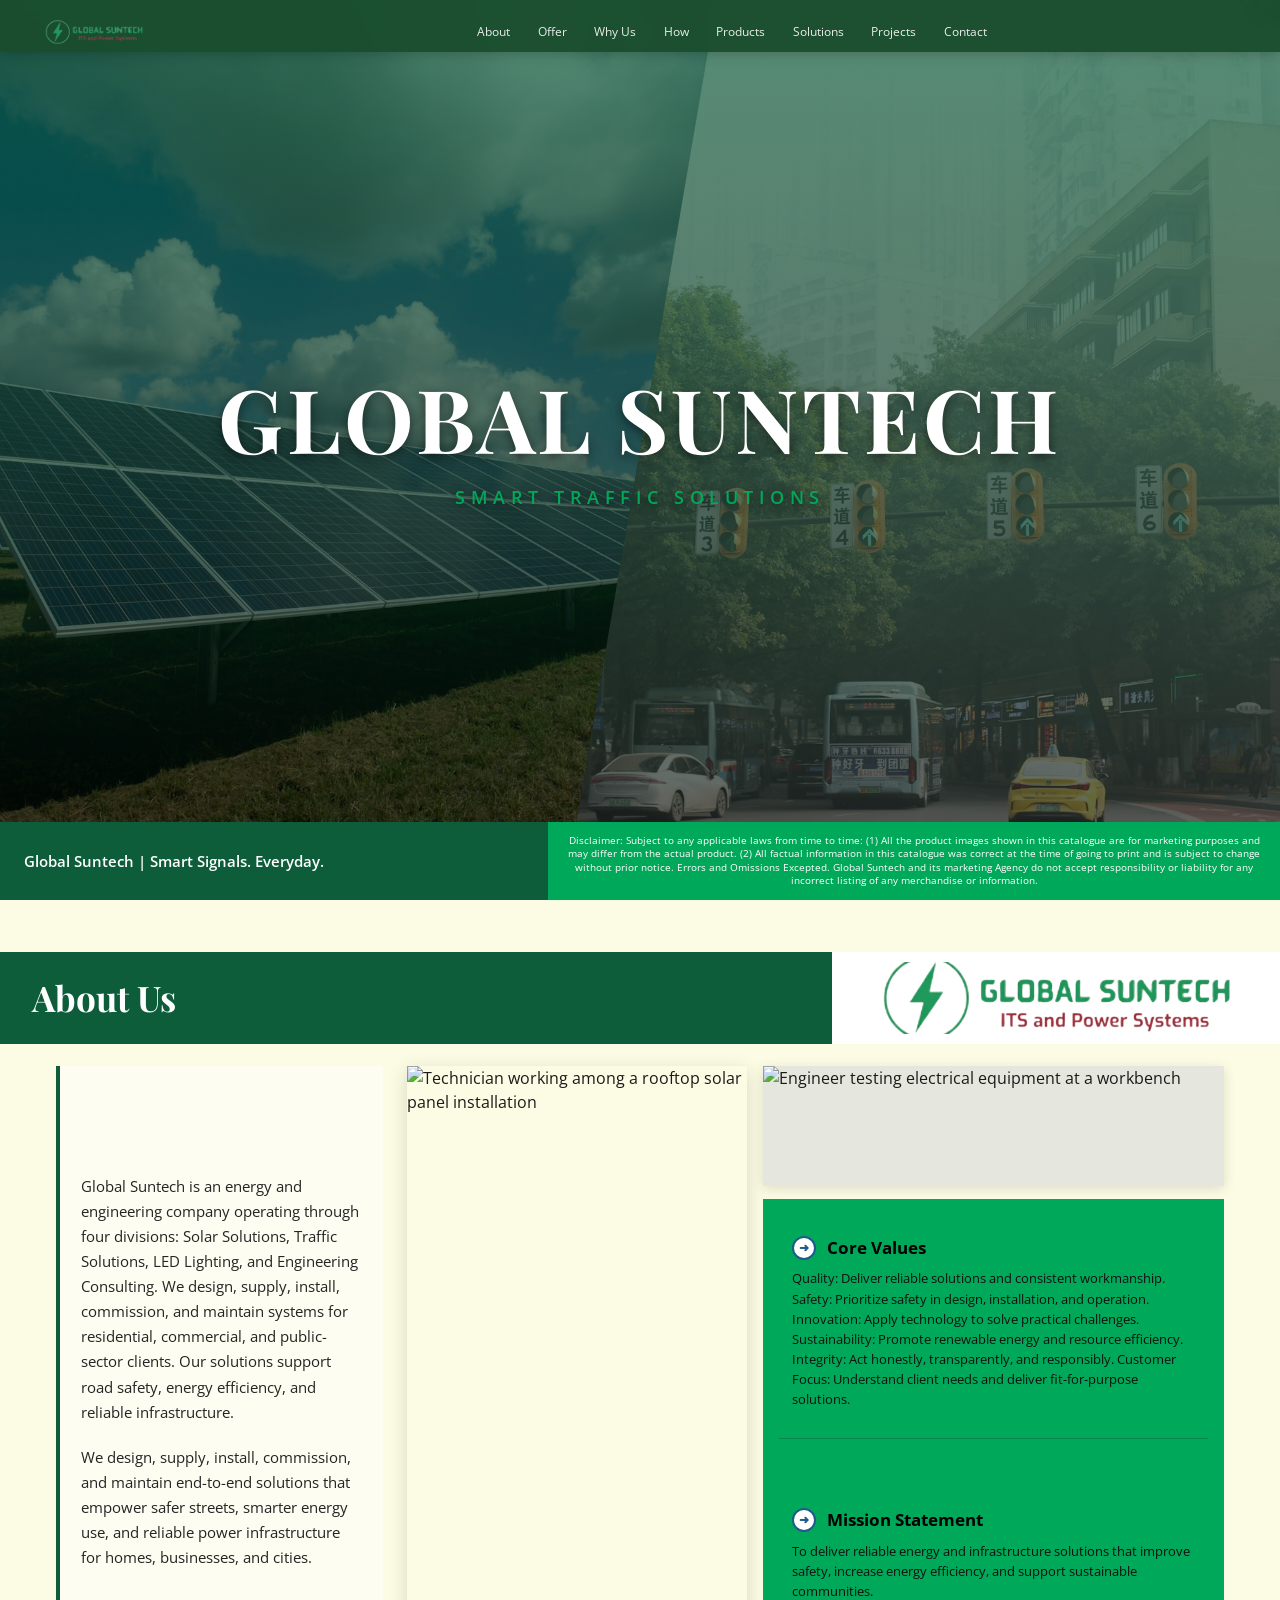
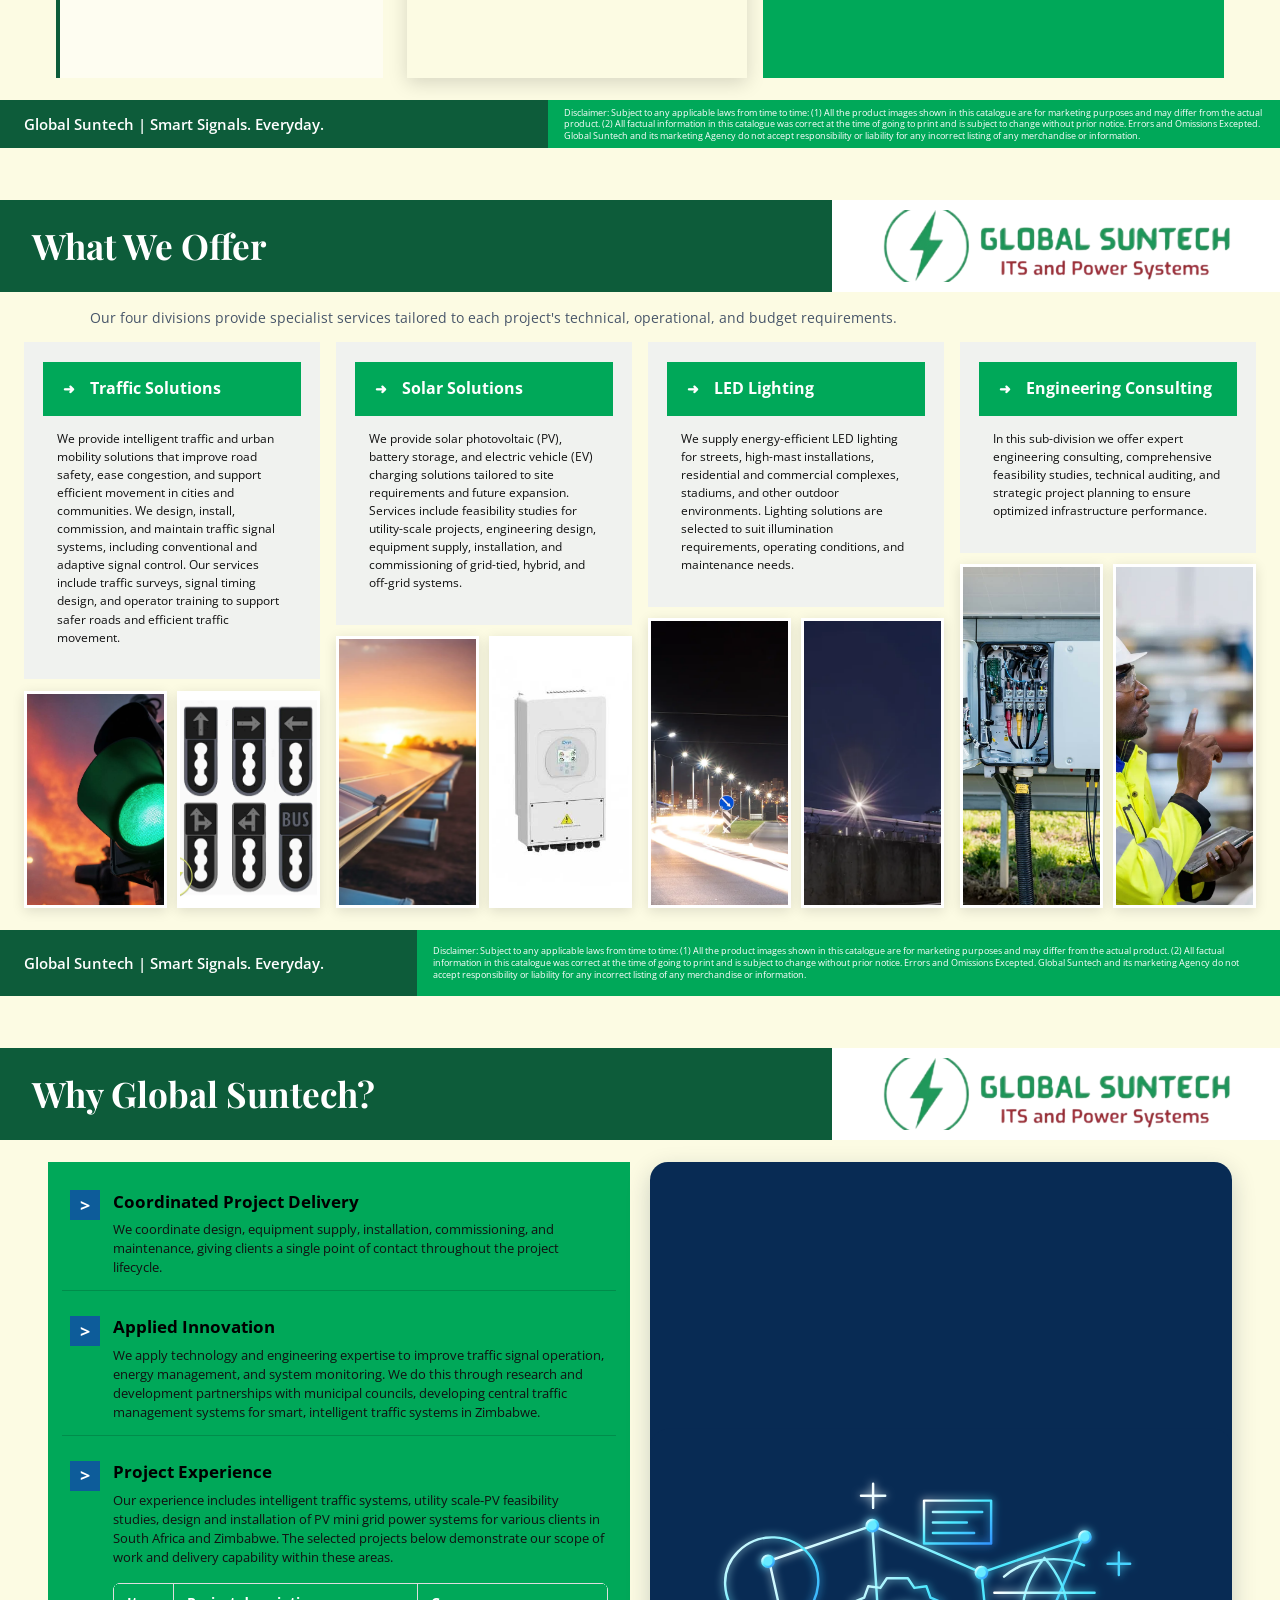
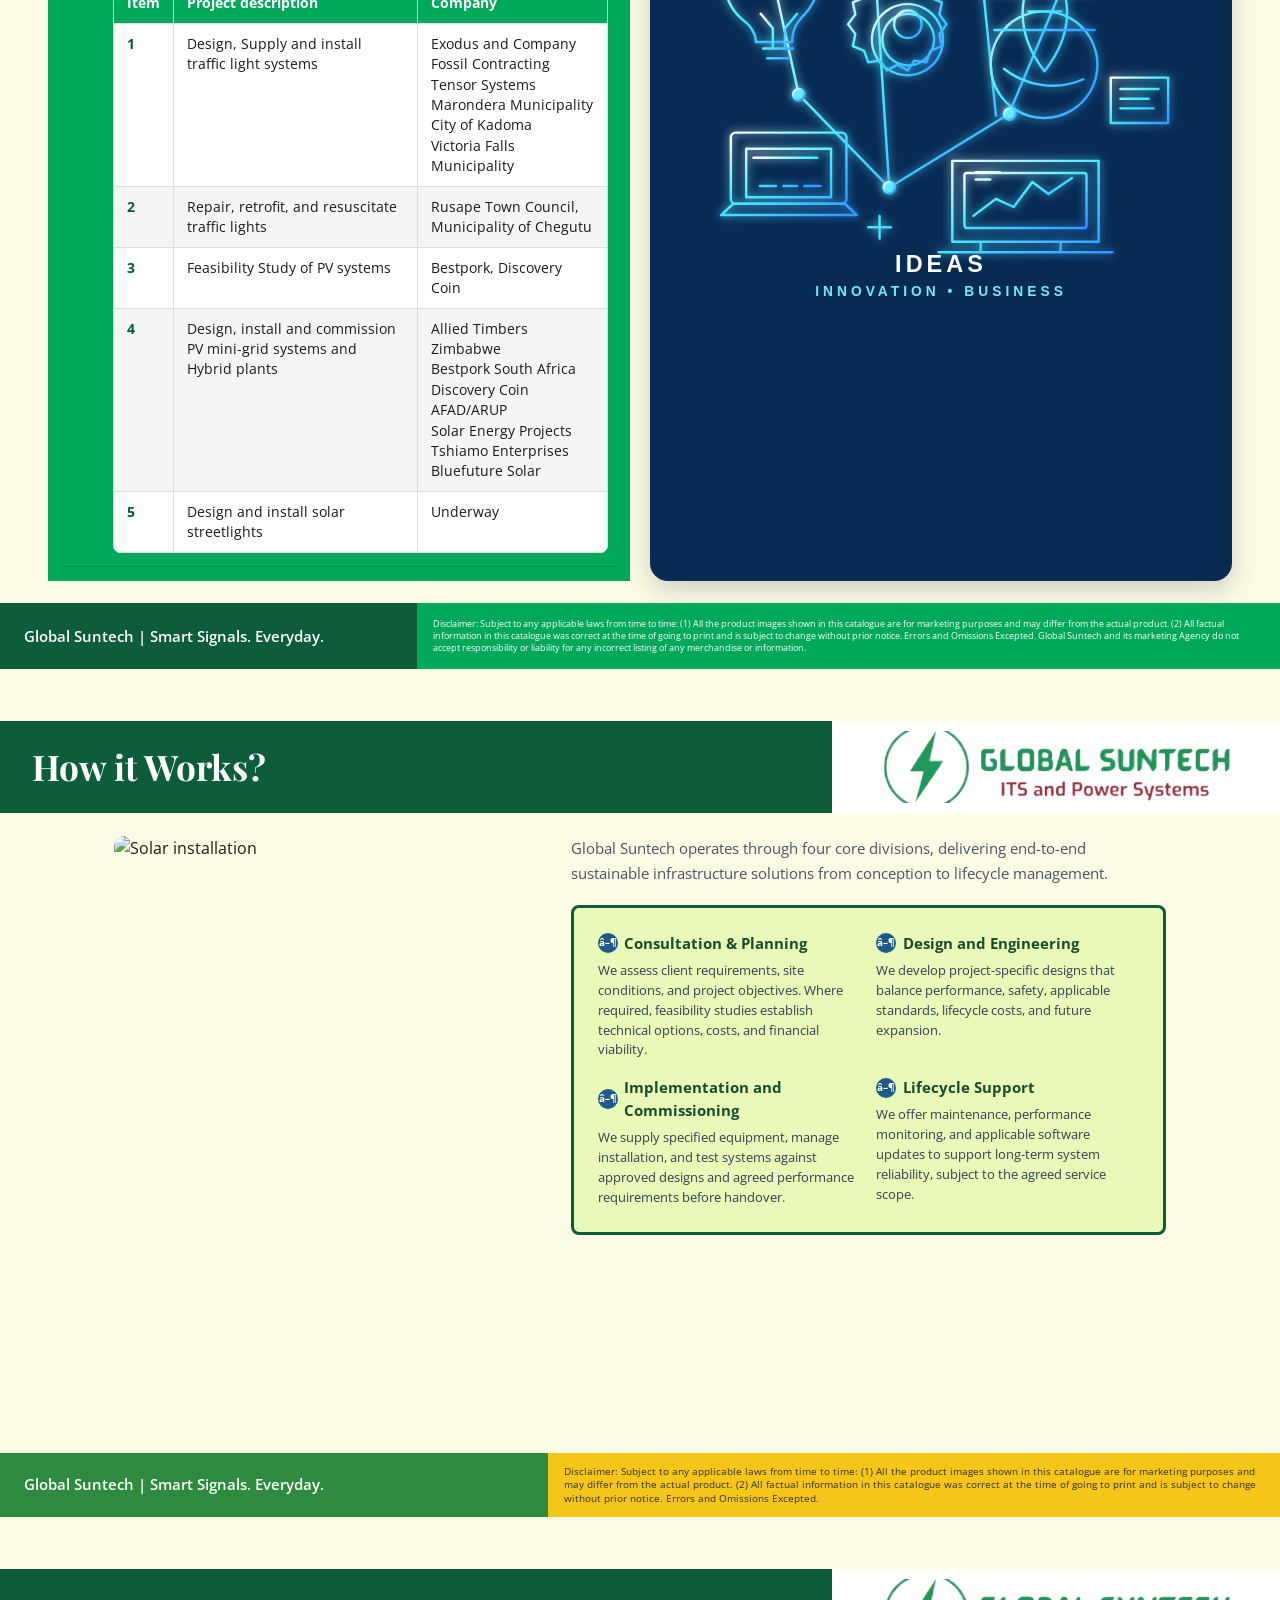
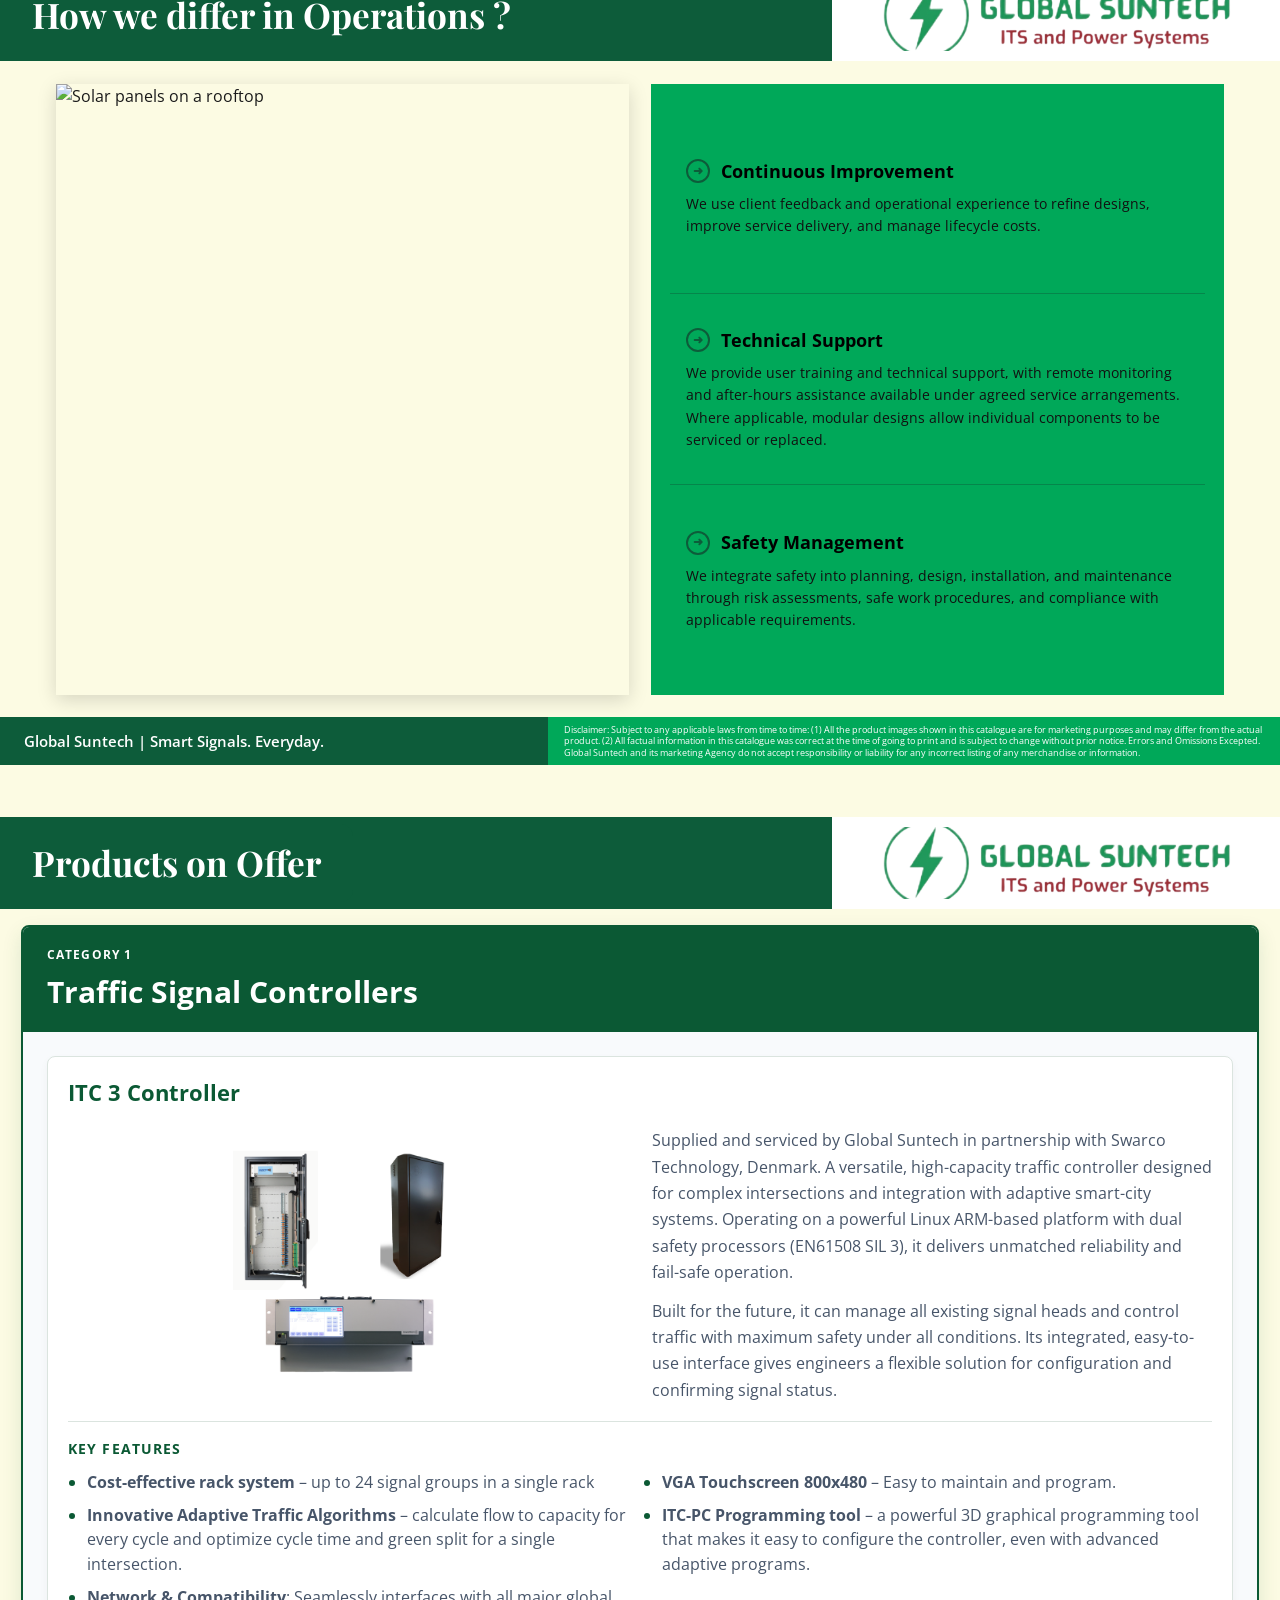
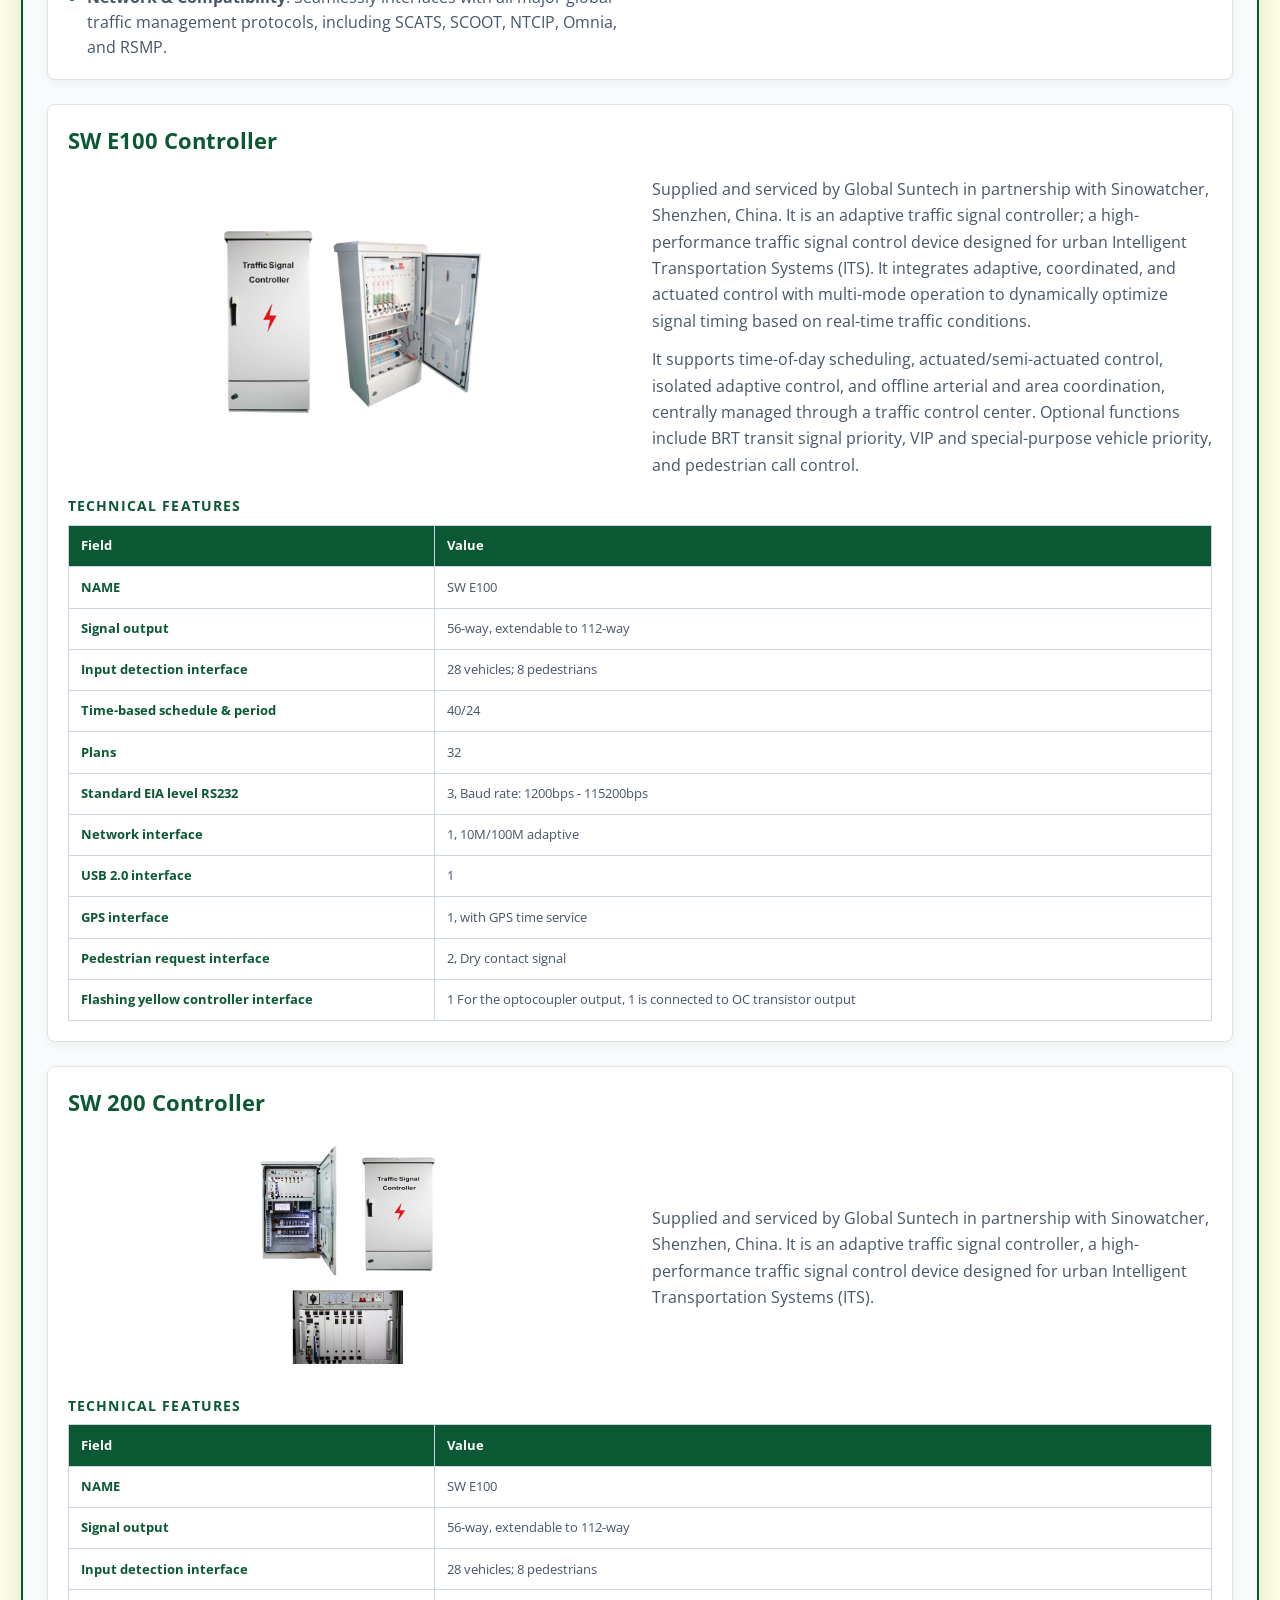
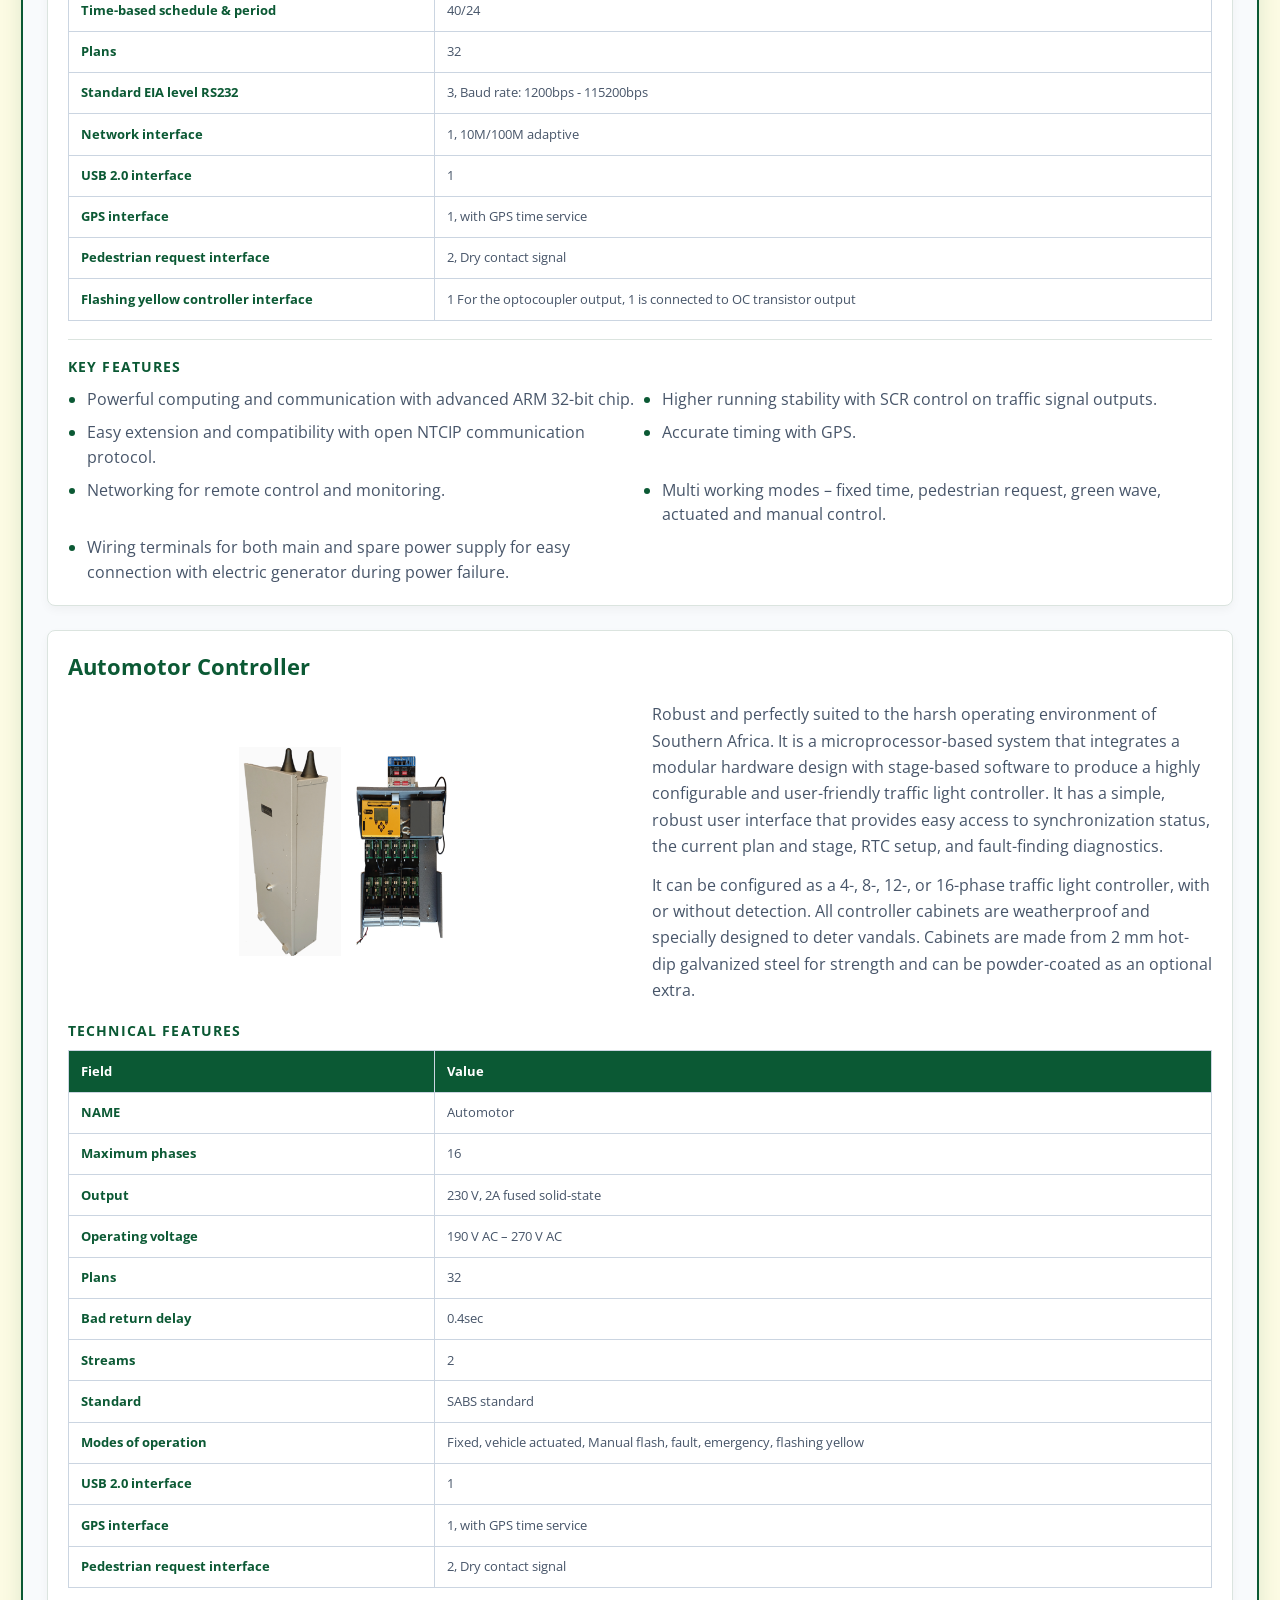
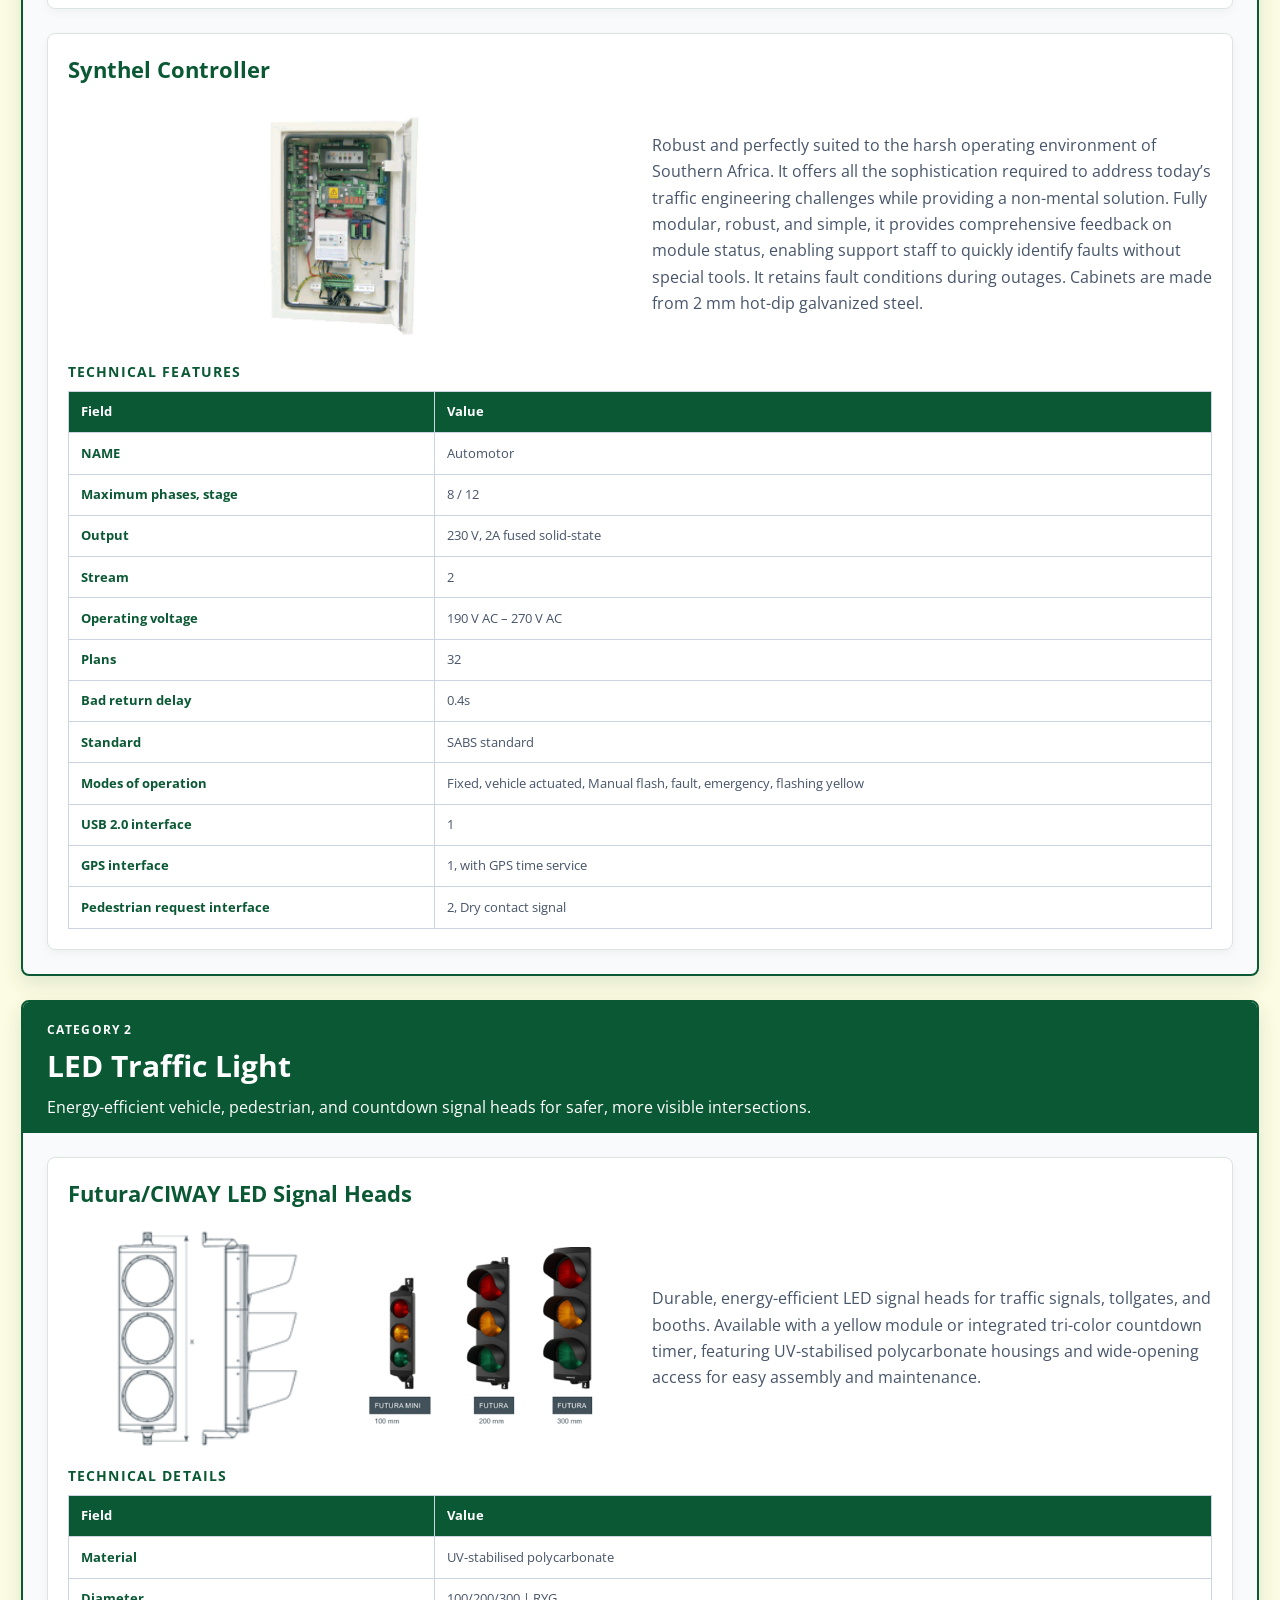
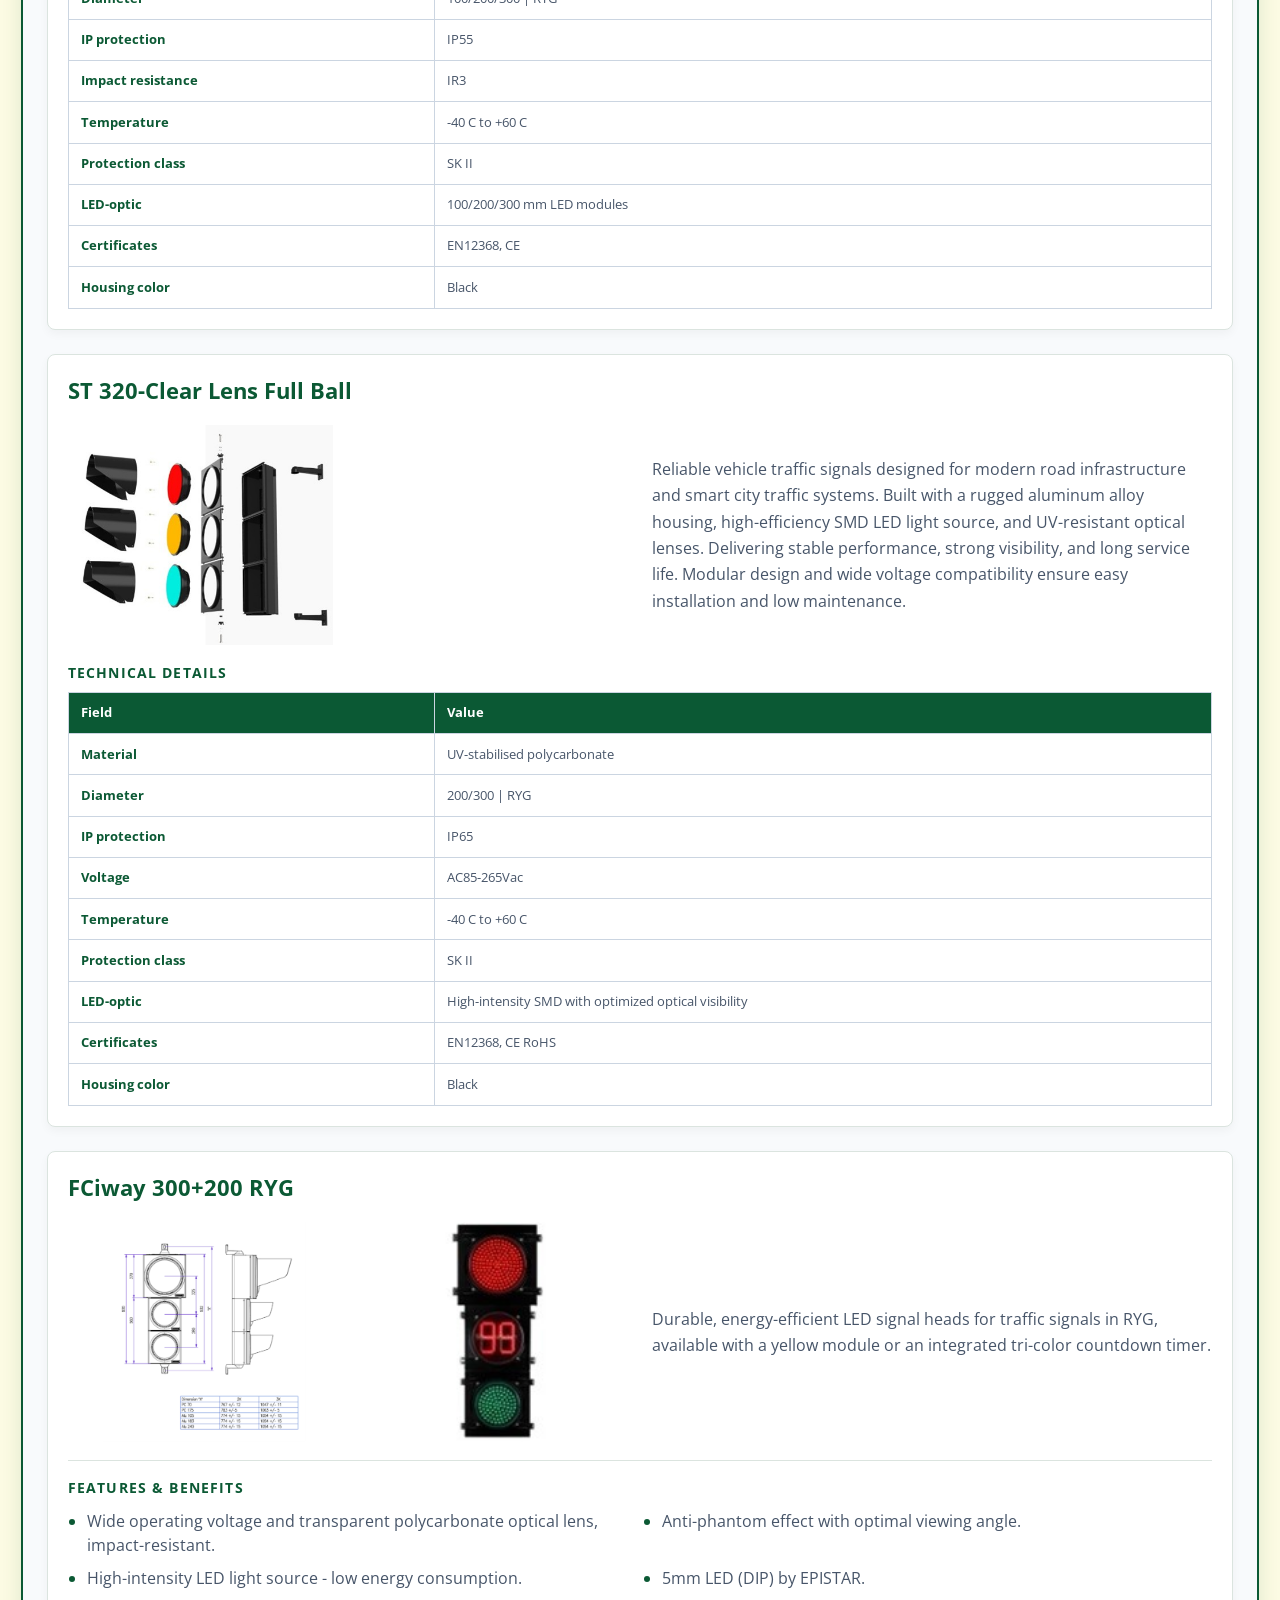
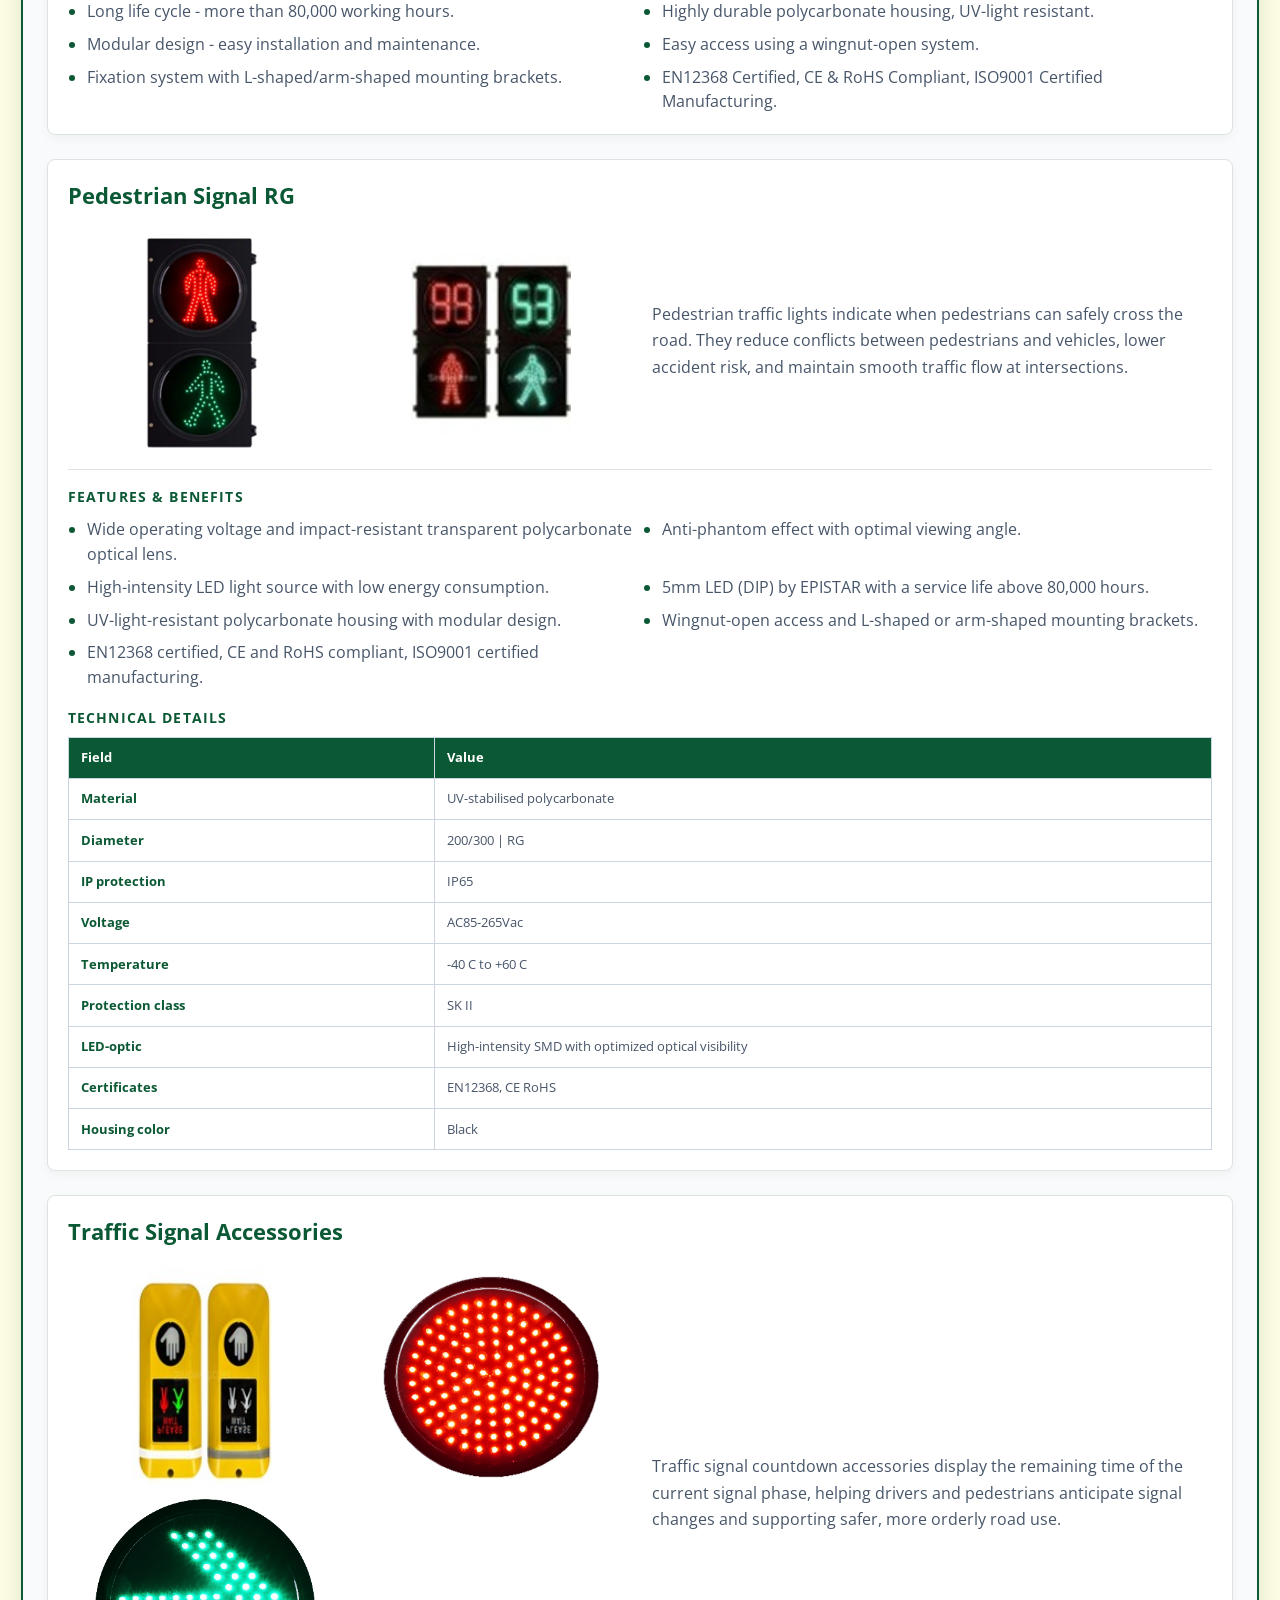
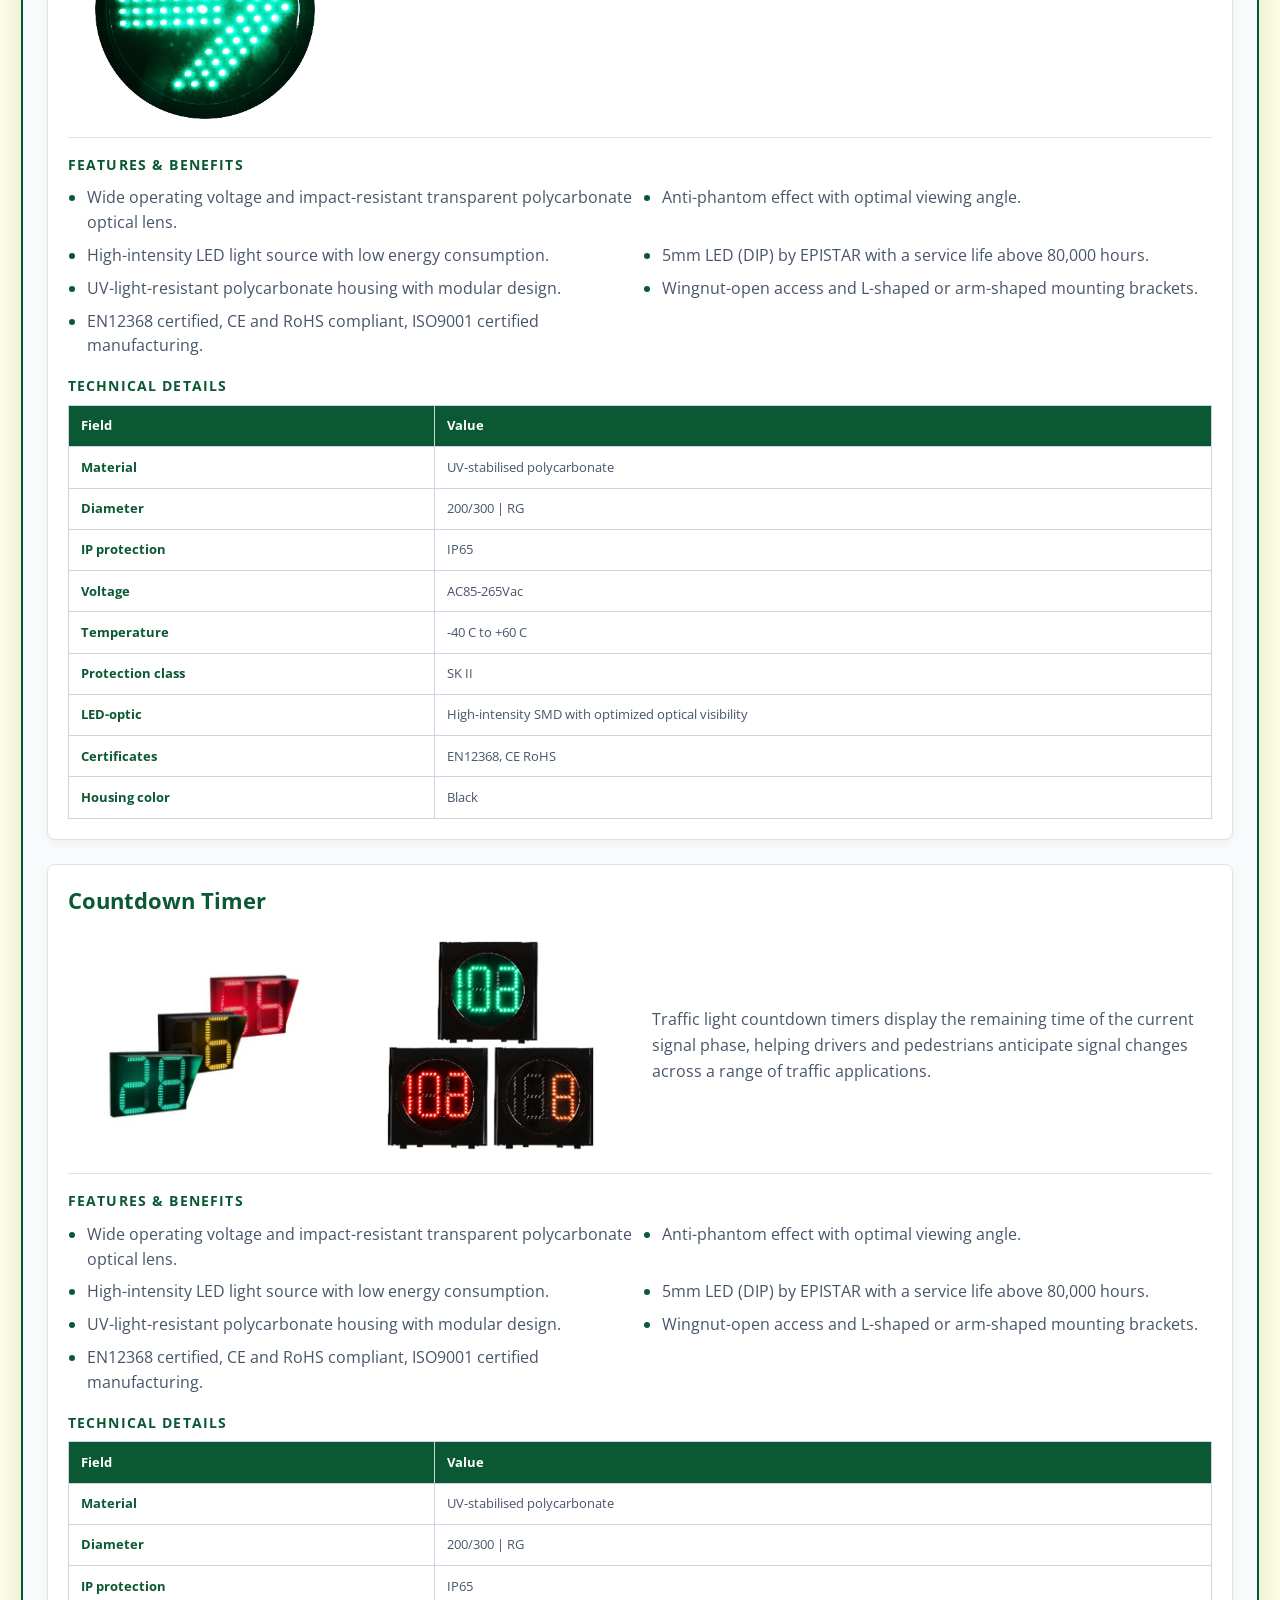
==== commit 3716e2a4: "commit" ====
--- a/index.html
+++ b/index.html
@@ -377,7 +377,7 @@
             <h4>ITC 3 Controller</h4>
             <div class="traffic-product-layout">
               <div class="traffic-product-gallery">
-                <img src="assets/ITC 3 Controller.png" alt="ITC 3 Controller open cabinet" loading="lazy" decoding="async" onerror="this.onerror=null;this.src='images/products/itc3-adaptive-controller.webp'">
+                <img src="assets/products/traffic/itc3-cabinet.png" alt="ITC 3 Controller open cabinet" loading="lazy" decoding="async">
                 
               </div>
               <div class="traffic-product-copy">
@@ -400,7 +400,7 @@
             <h4>SW E100 Controller</h4>
             <div class="traffic-product-layout">
               <div class="traffic-product-gallery">
-                <img src="assets/SW E100 controller.png" alt="SW E100 controller placeholder image" loading="lazy" decoding="async">
+                <img src="assets/products/traffic/sw-e100-controller.png" alt="SW E100 adaptive traffic signal controller" loading="lazy" decoding="async">
                 
               </div>
               <div class="traffic-product-copy">
@@ -416,7 +416,7 @@
             <h4>SW 200 Controller</h4>
             <div class="traffic-product-layout">
               <div class="traffic-product-gallery">
-                <img src="assets/SW 200 Controller .png" alt="SW 200 controller" loading="lazy" decoding="async">
+                <img src="assets/products/traffic/sw200-controller.png" alt="SW 200 controller" loading="lazy" decoding="async">
 
               </div>
               <div class="traffic-product-copy"><p>Supplied and serviced by Global Suntech in partnership with Sinowatcher, Shenzhen, China. It is an adaptive traffic signal controller, a high-performance traffic signal control device designed for urban Intelligent Transportation Systems (ITS).</p></div>
@@ -430,7 +430,7 @@
             <h4>Automotor Controller</h4>
             <div class="traffic-product-layout">
               <div class="traffic-product-gallery">
-                <img src="assets/Automotor Controller.png" alt="Automotor controller cabinet placeholder image" loading="lazy" decoding="async">
+                <img src="assets/products/traffic/automotor-controller.png" alt="Automotor traffic signal controller cabinet" loading="lazy" decoding="async">
                 
               </div>
               <div class="traffic-product-copy"><p>Robust and perfectly suited to the harsh operating environment of Southern Africa. It is a microprocessor-based system that integrates a modular hardware design with stage-based software to produce a highly configurable and user-friendly traffic light controller. It has a simple, robust user interface that provides easy access to synchronization status, the current plan and stage, RTC setup, and fault-finding diagnostics.</p><p>It can be configured as a 4-, 8-, 12-, or 16-phase traffic light controller, with or without detection. All controller cabinets are weatherproof and specially designed to deter vandals. Cabinets are made from 2 mm hot-dip galvanized steel for strength and can be powder-coated as an optional extra.</p></div>
@@ -442,7 +442,7 @@
           <article class="traffic-product">
             <h4>Synthel Controller</h4>
             <div class="traffic-product-layout">
-              <div class="traffic-product-gallery"><img src="assets/Synthel controller.png" alt="Synthel controller cabinet inside placeholder image" loading="lazy" decoding="async"></div>
+              <div class="traffic-product-gallery"><img src="assets/products/traffic/synthel-controller.png" alt="Synthel traffic signal controller cabinet interior" loading="lazy" decoding="async"></div>
               <div class="traffic-product-copy"><p>Robust and perfectly suited to the harsh operating environment of Southern Africa. It offers all the sophistication required to address today’s traffic engineering challenges while providing a non-mental solution. Fully modular, robust, and simple, it provides comprehensive feedback on module status, enabling support staff to quickly identify faults without special tools. It retains fault conditions during outages. Cabinets are made from 2 mm hot-dip galvanized steel.</p></div>
             </div>
             <table class="traffic-spec-table"><caption>TECHNICAL FEATURES</caption><thead><tr><th>Field</th><th>Value</th></tr></thead><tbody>
@@ -459,30 +459,29 @@
           <article class="traffic-product">
             <h4>Futura/CIWAY LED Signal Heads</h4>
             <div class="traffic-product-layout"><div class="traffic-product-gallery traffic-product-gallery-wide">
-              <img src="assets/CIWAY LED signal heads diagram.png" alt="Futura LED signal head variant" loading="lazy" decoding="async">
-              <img src="assets/CIWAY LED signal heads.png" alt="CIWAY integrated countdown timer variant" loading="lazy" decoding="async">
+              <img src="assets/products/traffic/futura-ciway-signal-diagram.png" alt="Futura LED signal head variant" loading="lazy" decoding="async">
+              <img src="assets/products/traffic/futura-ciway-signal.png" alt="CIWAY integrated countdown timer variant" loading="lazy" decoding="async">
             </div>
             <div class="traffic-product-copy"><p>Durable, energy-efficient LED signal heads for traffic signals, tollgates, and booths. Available with a yellow module or integrated tri-color countdown timer, featuring UV-stabilised polycarbonate housings and wide-opening access for easy assembly and maintenance.</p></div></div>
             <table class="traffic-spec-table"><caption>TECHNICAL DETAILS</caption><thead><tr><th>Field</th><th>Value</th></tr></thead><tbody><tr><td>Material</td><td>UV-stabilised polycarbonate</td></tr><tr><td>Diameter</td><td>100/200/300 | RYG</td></tr><tr><td>IP protection</td><td>IP55</td></tr><tr><td>Impact resistance</td><td>IR3</td></tr><tr><td>Temperature</td><td>-40 C to +60 C</td></tr><tr><td>Protection class</td><td>SK II</td></tr><tr><td>LED-optic</td><td>100/200/300 mm LED modules</td></tr><tr><td>Certificates</td><td>EN12368, CE</td></tr><tr><td>Housing color</td><td>Black</td></tr></tbody></table>
           </article>
           <article class="traffic-product">
             <h4>ST 320-Clear Lens Full Ball</h4>
-            <div class="traffic-product-layout"><div class="traffic-product-gallery"><img src="assets/ST 320-Clear Lens Full ball.jpg" alt="ST 320 clear lens full ball signal" loading="lazy" decoding="async">
-            <img src="assets/ST 320-Clear Lens Full ball_2.png" alt="ST 320 clear lens full ball signal" loading="lazy" decoding="async"></div><div class="traffic-product-copy"><p>Reliable vehicle traffic signals designed for modern road infrastructure and smart city traffic systems. Built with a rugged aluminum alloy housing, high-efficiency SMD LED light source, and UV-resistant optical lenses. Delivering stable performance, strong visibility, and long service life. Modular design and wide voltage compatibility ensure easy installation and low maintenance.</p></div></div>
+            <div class="traffic-product-layout"><div class="traffic-product-gallery"><img src="assets/products/traffic/st320-clear-lens.jpg" alt="ST 320 clear lens full ball signal" loading="lazy" decoding="async"></div><div class="traffic-product-copy"><p>Reliable vehicle traffic signals designed for modern road infrastructure and smart city traffic systems. Built with a rugged aluminum alloy housing, high-efficiency SMD LED light source, and UV-resistant optical lenses. Delivering stable performance, strong visibility, and long service life. Modular design and wide voltage compatibility ensure easy installation and low maintenance.</p></div></div>
             <table class="traffic-spec-table"><caption>TECHNICAL DETAILS</caption><thead><tr><th>Field</th><th>Value</th></tr></thead><tbody><tr><td>Material</td><td>UV-stabilised polycarbonate</td></tr><tr><td>Diameter</td><td>200/300 | RYG</td></tr><tr><td>IP protection</td><td>IP65</td></tr><tr><td>Voltage</td><td>AC85-265Vac</td></tr><tr><td>Temperature</td><td>-40 C to +60 C</td></tr><tr><td>Protection class</td><td>SK II</td></tr><tr><td>LED-optic</td><td>High-intensity SMD with optimized optical visibility</td></tr><tr><td>Certificates</td><td>EN12368, CE RoHS</td></tr><tr><td>Housing color</td><td>Black</td></tr></tbody></table>
           </article>
           <article class="traffic-product">
             <h4>FCiway 300+200 RYG</h4>
-            <div class="traffic-product-layout"><div class="traffic-product-gallery"><img src="assets/fciway-300-200-ryg-diagram.png" alt="FCiway 300 plus 200 RYG signal head diagram" loading="lazy" decoding="async">
-            <img src="assets/fciway-300-200-ryg.jpg" alt="FCiway 300 plus 200 RYG signal head" loading="lazy" decoding="async"></div><div class="traffic-product-copy"><p>Durable, energy-efficient LED signal heads for traffic signals in RYG, available with a yellow module or an integrated tri-color countdown timer.</p></div></div>
+            <div class="traffic-product-layout"><div class="traffic-product-gallery"><img src="assets/products/traffic/fciway-300-200-ryg-diagram.png" alt="FCiway 300 plus 200 RYG signal head diagram" loading="lazy" decoding="async">
+            <img src="assets/products/traffic/fciway-300-200-ryg.jpg" alt="FCiway 300 plus 200 RYG signal head" loading="lazy" decoding="async"></div><div class="traffic-product-copy"><p>Durable, energy-efficient LED signal heads for traffic signals in RYG, available with a yellow module or an integrated tri-color countdown timer.</p></div></div>
             <div class="traffic-product-features"><h5>FEATURES &amp; BENEFITS</h5><ul><li>Wide operating voltage and transparent polycarbonate optical lens, impact-resistant.</li><li>Anti-phantom effect with optimal viewing angle.</li><li>High-intensity LED light source - low energy consumption.</li><li>5mm LED (DIP) by EPISTAR.</li><li>Long life cycle - more than 80,000 working hours.</li><li>Highly durable polycarbonate housing, UV-light resistant.</li><li>Modular design - easy installation and maintenance.</li><li>Easy access using a wingnut-open system.</li><li>Fixation system with L-shaped/arm-shaped mounting brackets.</li><li>EN12368 Certified, CE &amp; RoHS Compliant, ISO9001 Certified Manufacturing.</li></ul></div>
           </article>
           <article class="traffic-product">
             <h4>Pedestrian Signal RG</h4>
             <div class="traffic-product-layout">
               <div class="traffic-product-gallery">
-                <img src="assets/Pedestrian Signal RG.png" alt="Pedestrian RG signal head" loading="lazy" decoding="async">
-                <img src="assets/Pedestrian Signal RG_2.jpg" alt="Pedestrian RG signal head detail" loading="lazy" decoding="async">
+                <img src="assets/products/traffic/pedestrian-rg.jpg" alt="Pedestrian RG signal head" loading="lazy" decoding="async">
+                <img src="assets/products/traffic/pedestrian-rg-detail.jpg" alt="Pedestrian RG signal head detail" loading="lazy" decoding="async">
               </div>
               <div class="traffic-product-copy">
                 <p>Pedestrian traffic lights indicate when pedestrians can safely cross the road. They reduce conflicts between pedestrians and vehicles, lower accident risk, and maintain smooth traffic flow at intersections.</p>
@@ -495,9 +494,9 @@
             <h4>Traffic Signal Accessories</h4>
             <div class="traffic-product-layout">
               <div class="traffic-product-gallery traffic-product-gallery-wide">
-                <img src="assets/Accessories.jpg" alt="Traffic signal accessories" loading="lazy" decoding="async">
-                <img src="assets/Accessories_2.png" alt="Traffic signal accessory components" loading="lazy" decoding="async">
-                <img src="assets/Accessories_3.png" alt="Traffic signal accessory mounting components" loading="lazy" decoding="async">
+                <img src="assets/products/traffic/traffic-accessories.jpg" alt="Traffic signal accessories" loading="lazy" decoding="async">
+                <img src="assets/products/traffic/traffic-accessories-detail.png" alt="Traffic signal accessory components" loading="lazy" decoding="async">
+                <img src="assets/products/traffic/traffic-accessories-alt.png" alt="Traffic signal accessory mounting components" loading="lazy" decoding="async">
               </div>
               <div class="traffic-product-copy">
                 <p>Traffic signal countdown accessories display the remaining time of the current signal phase, helping drivers and pedestrians anticipate signal changes and supporting safer, more orderly road use.</p>
@@ -510,8 +509,8 @@
             <h4>Countdown Timer</h4>
             <div class="traffic-product-layout">
               <div class="traffic-product-gallery">
-                <img src="assets/Countdown timer.jpg" alt="Traffic signal countdown timer" loading="lazy" decoding="async">
-                <img src="assets/Countdown timer_2.png" alt="Traffic signal countdown timer detail" loading="lazy" decoding="async">
+                <img src="assets/products/traffic/countdown-timer.jpg" alt="Traffic signal countdown timer" loading="lazy" decoding="async">
+                <img src="assets/products/traffic/countdown-timer-detail.png" alt="Traffic signal countdown timer detail" loading="lazy" decoding="async">
               </div>
               <div class="traffic-product-copy">
                 <p>Traffic light countdown timers display the remaining time of the current signal phase, helping drivers and pedestrians anticipate signal changes across a range of traffic applications.</p>
@@ -531,8 +530,8 @@
             <h4>Overhead/Cantilever Poles</h4>
             <div class="traffic-product-layout">
               <div class="traffic-product-gallery">
-                <img src="assets/Cantilever Poles.jpg" alt="Overhead cantilever traffic pole" loading="lazy" decoding="async">
-                <img src="assets/Cantilever Poles_2.jpg" alt="Overhead cantilever traffic pole detail" loading="lazy" decoding="async">
+                <img src="assets/products/traffic/cantilever-poles.jpg" alt="Overhead cantilever traffic pole" loading="lazy" decoding="async">
+                <img src="assets/products/traffic/cantilever-poles-detail.jpg" alt="Overhead cantilever traffic pole detail" loading="lazy" decoding="async">
               </div>
               <div class="traffic-product-copy">
                 <p>Engineered overhead poles use a 6.4 m vertical shaft and cantilever arm to support at least three signal heads and one countdown timer, providing clearance for abnormal loads and installation according to the road layout.</p>
@@ -545,8 +544,8 @@
             <h4>Standard Poles</h4>
             <div class="traffic-product-layout">
               <div class="traffic-product-gallery">
-                <img src="assets/Standard Poles.jpg" alt="Standard traffic signal pole" loading="lazy" decoding="async">
-                <img src="assets/Standard Poles_2.png" alt="Standard traffic signal pole detail" loading="lazy" decoding="async">
+                <img src="assets/products/traffic/standard-poles.jpg" alt="Standard traffic signal pole" loading="lazy" decoding="async">
+                <img src="assets/products/traffic/standard-poles-detail.png" alt="Standard traffic signal pole detail" loading="lazy" decoding="async">
               </div>
               <div class="traffic-product-copy">
                 <p>Standard poles are 4,000 mm high mild-steel tubular or square supports with a terminal box, foundation frame, and flange for straightforward installation and protected cable termination.</p>
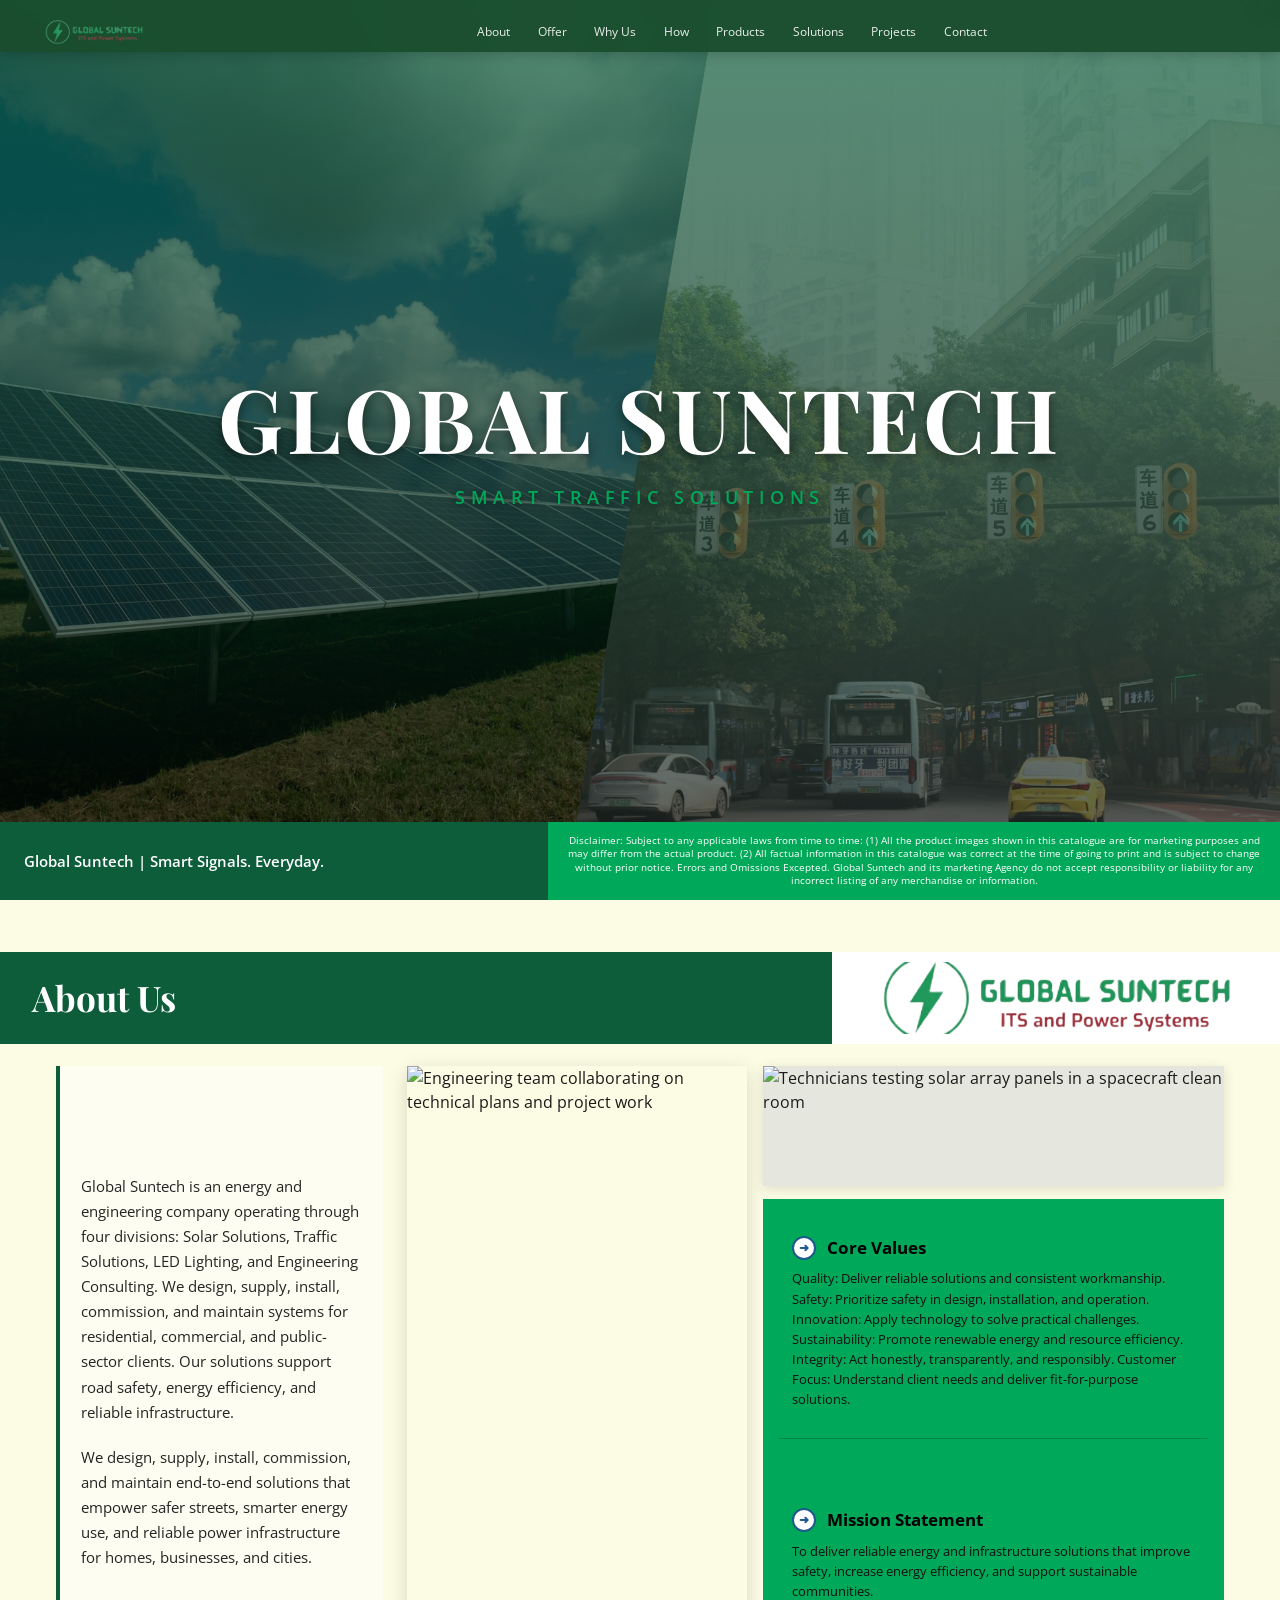
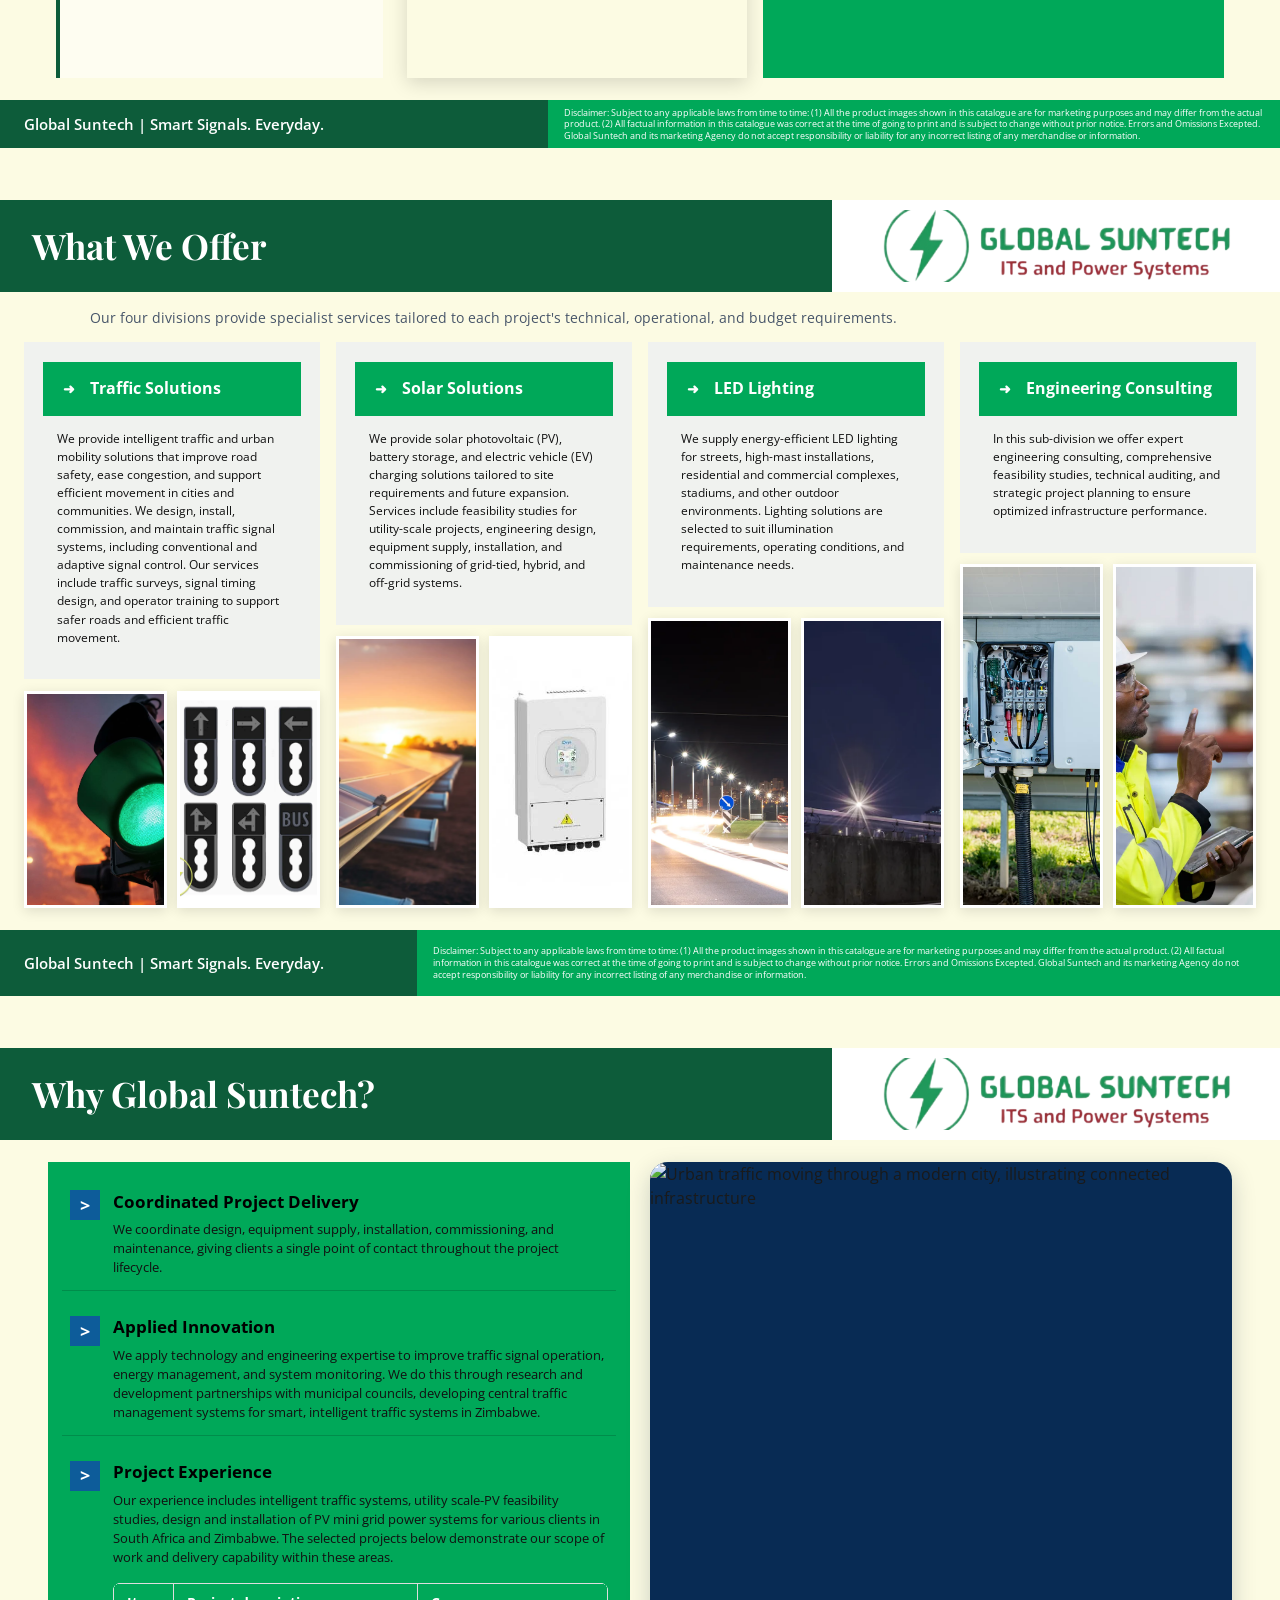
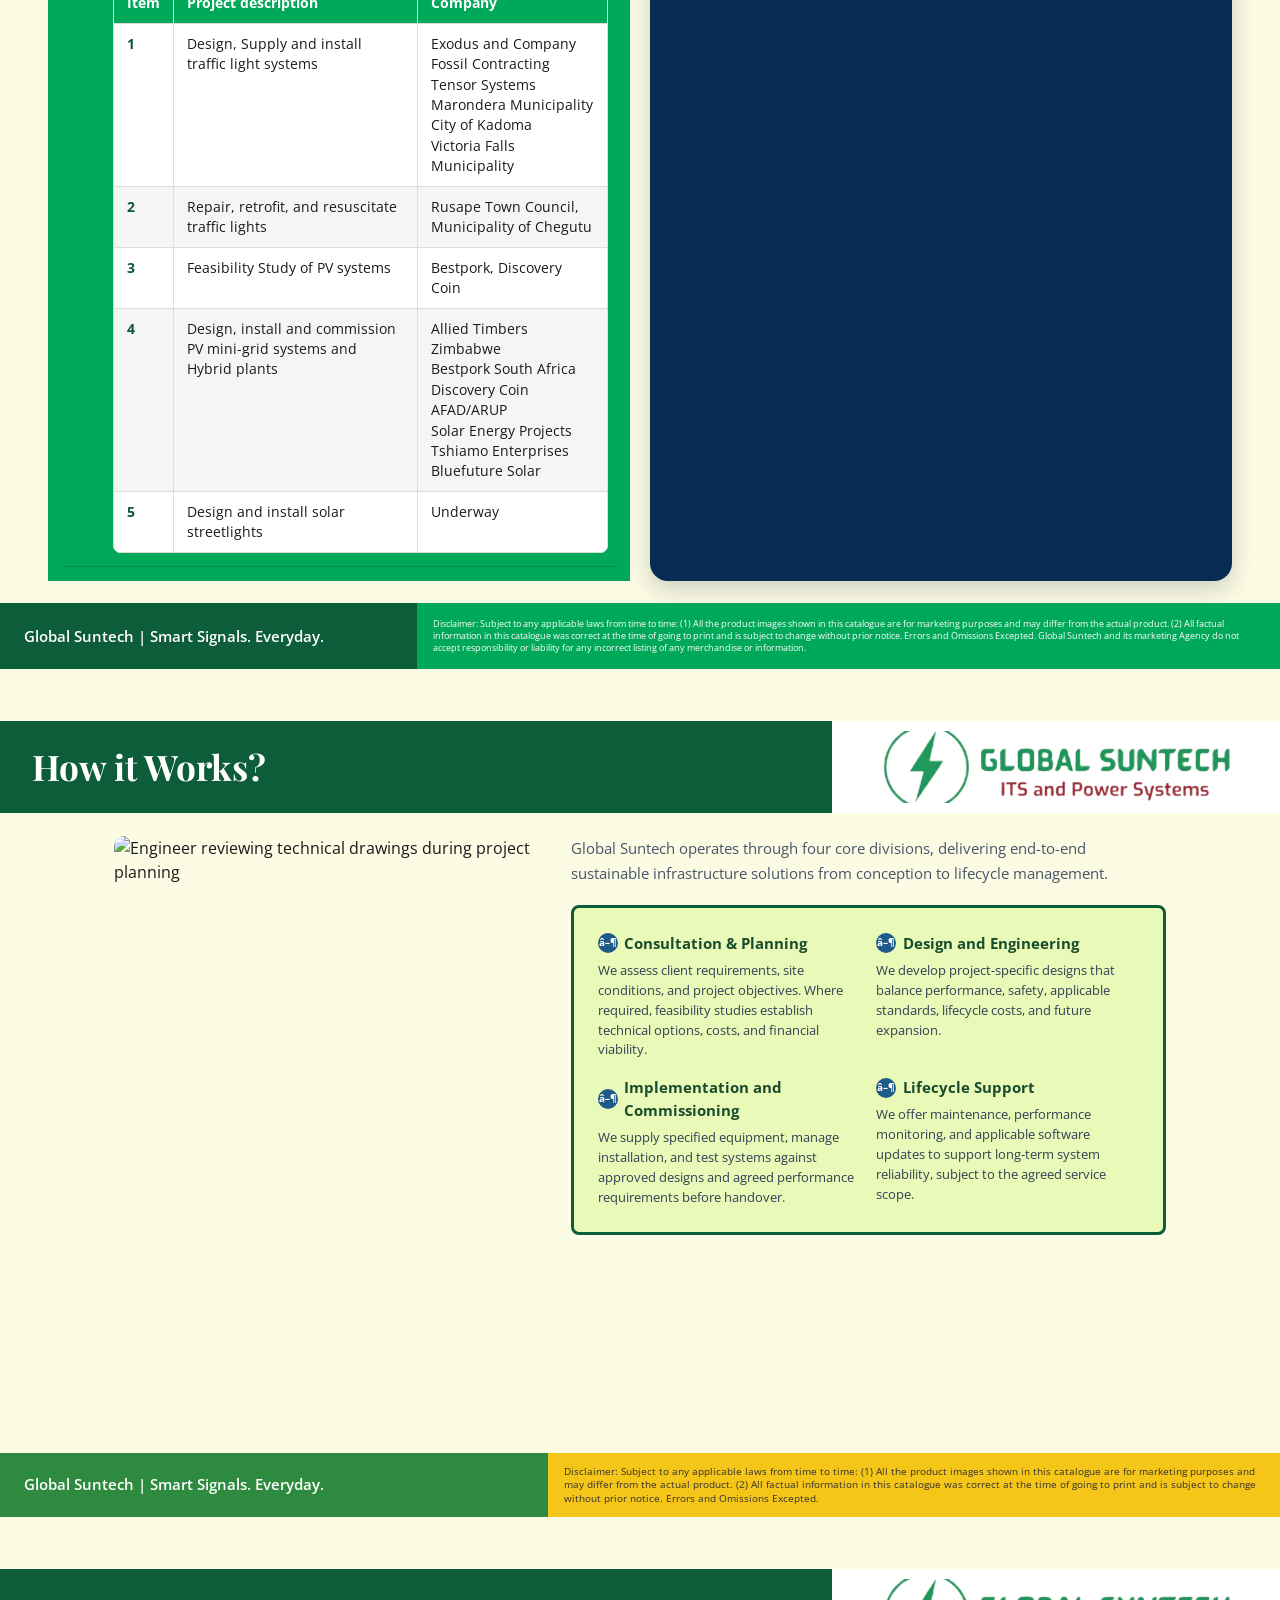
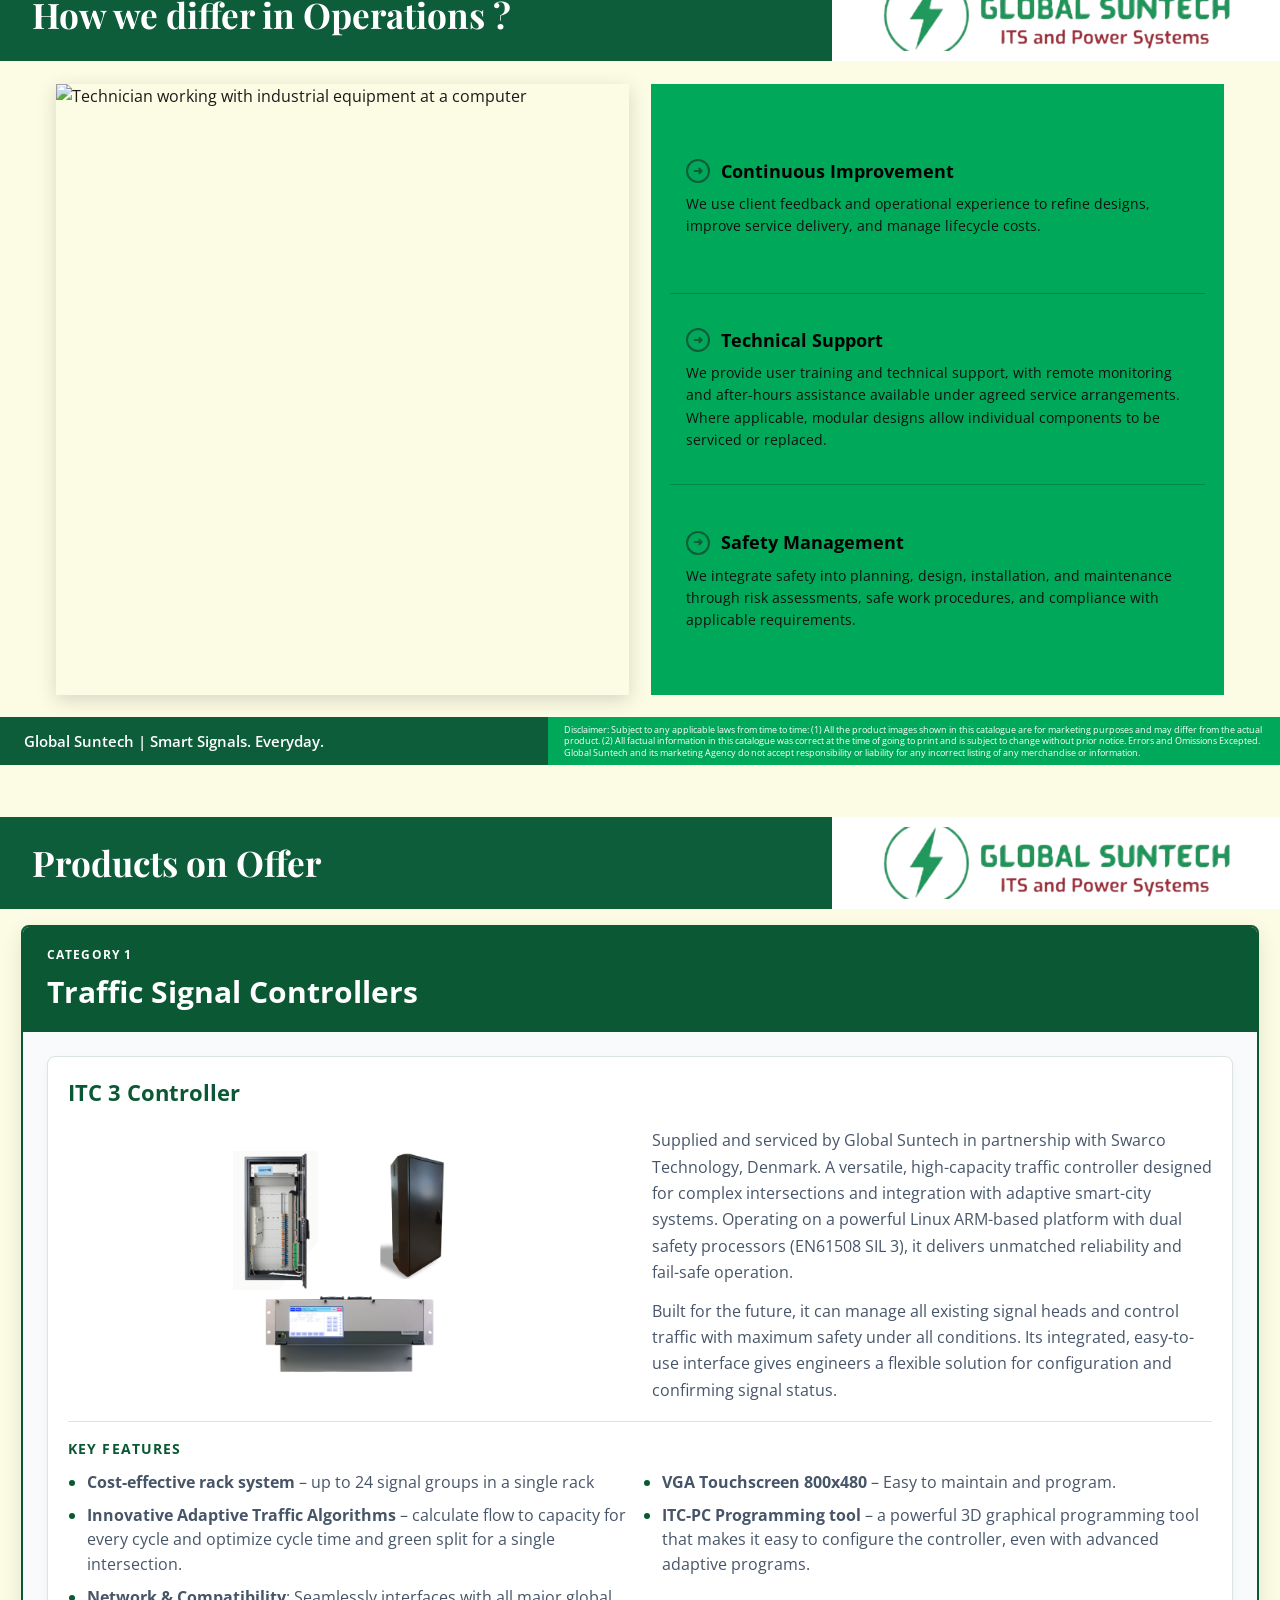
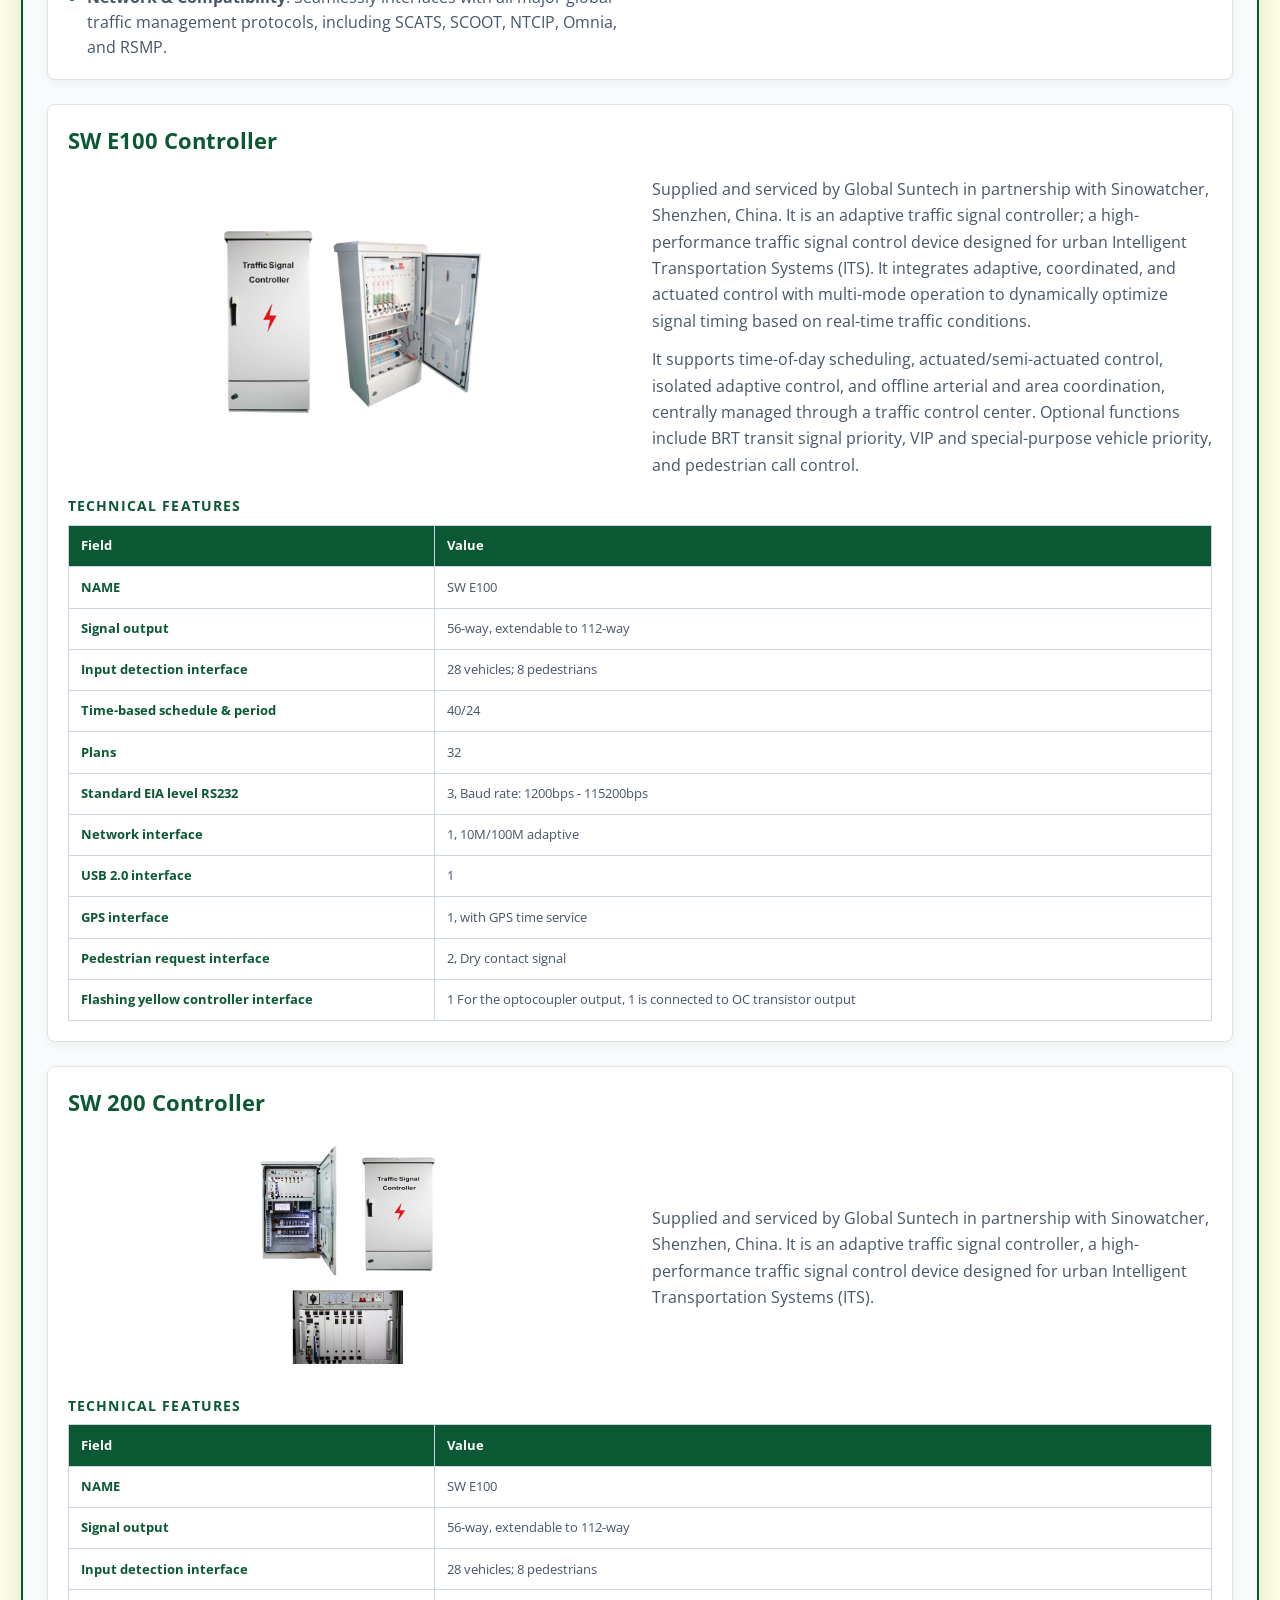
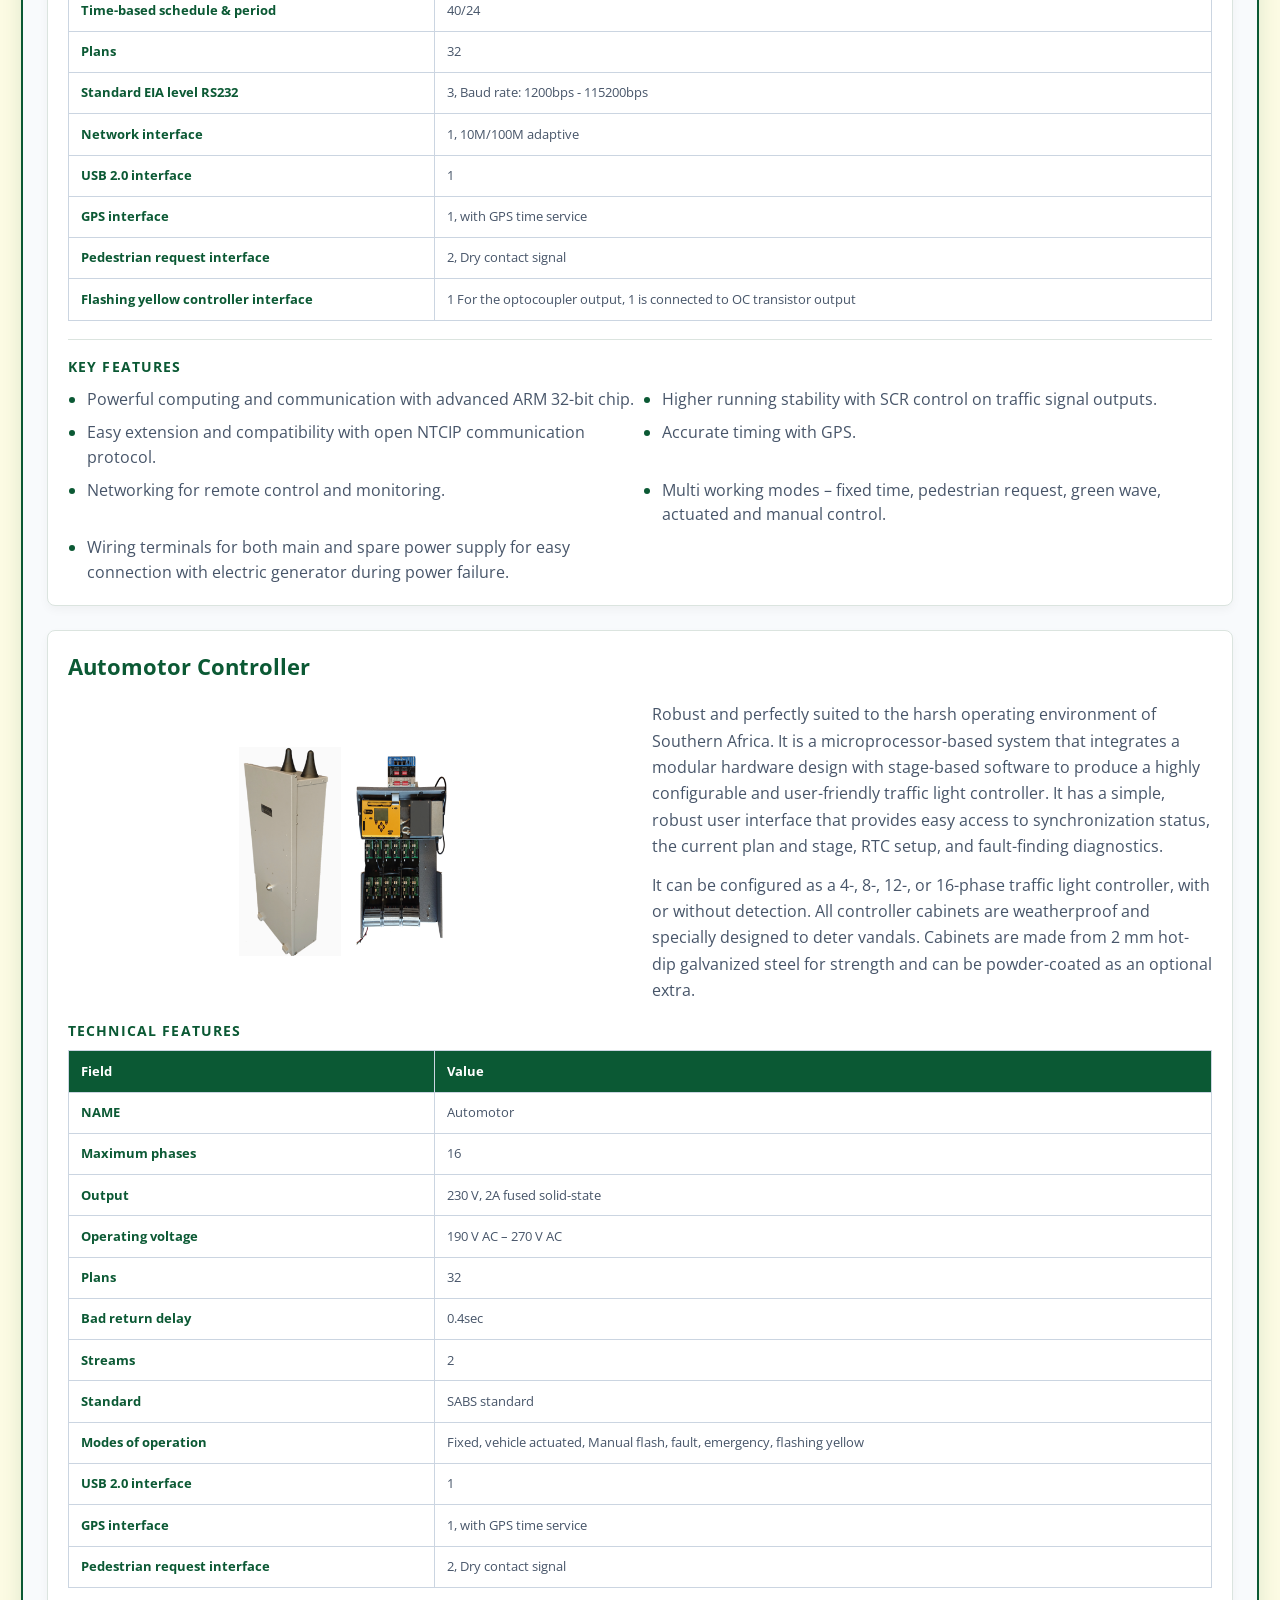
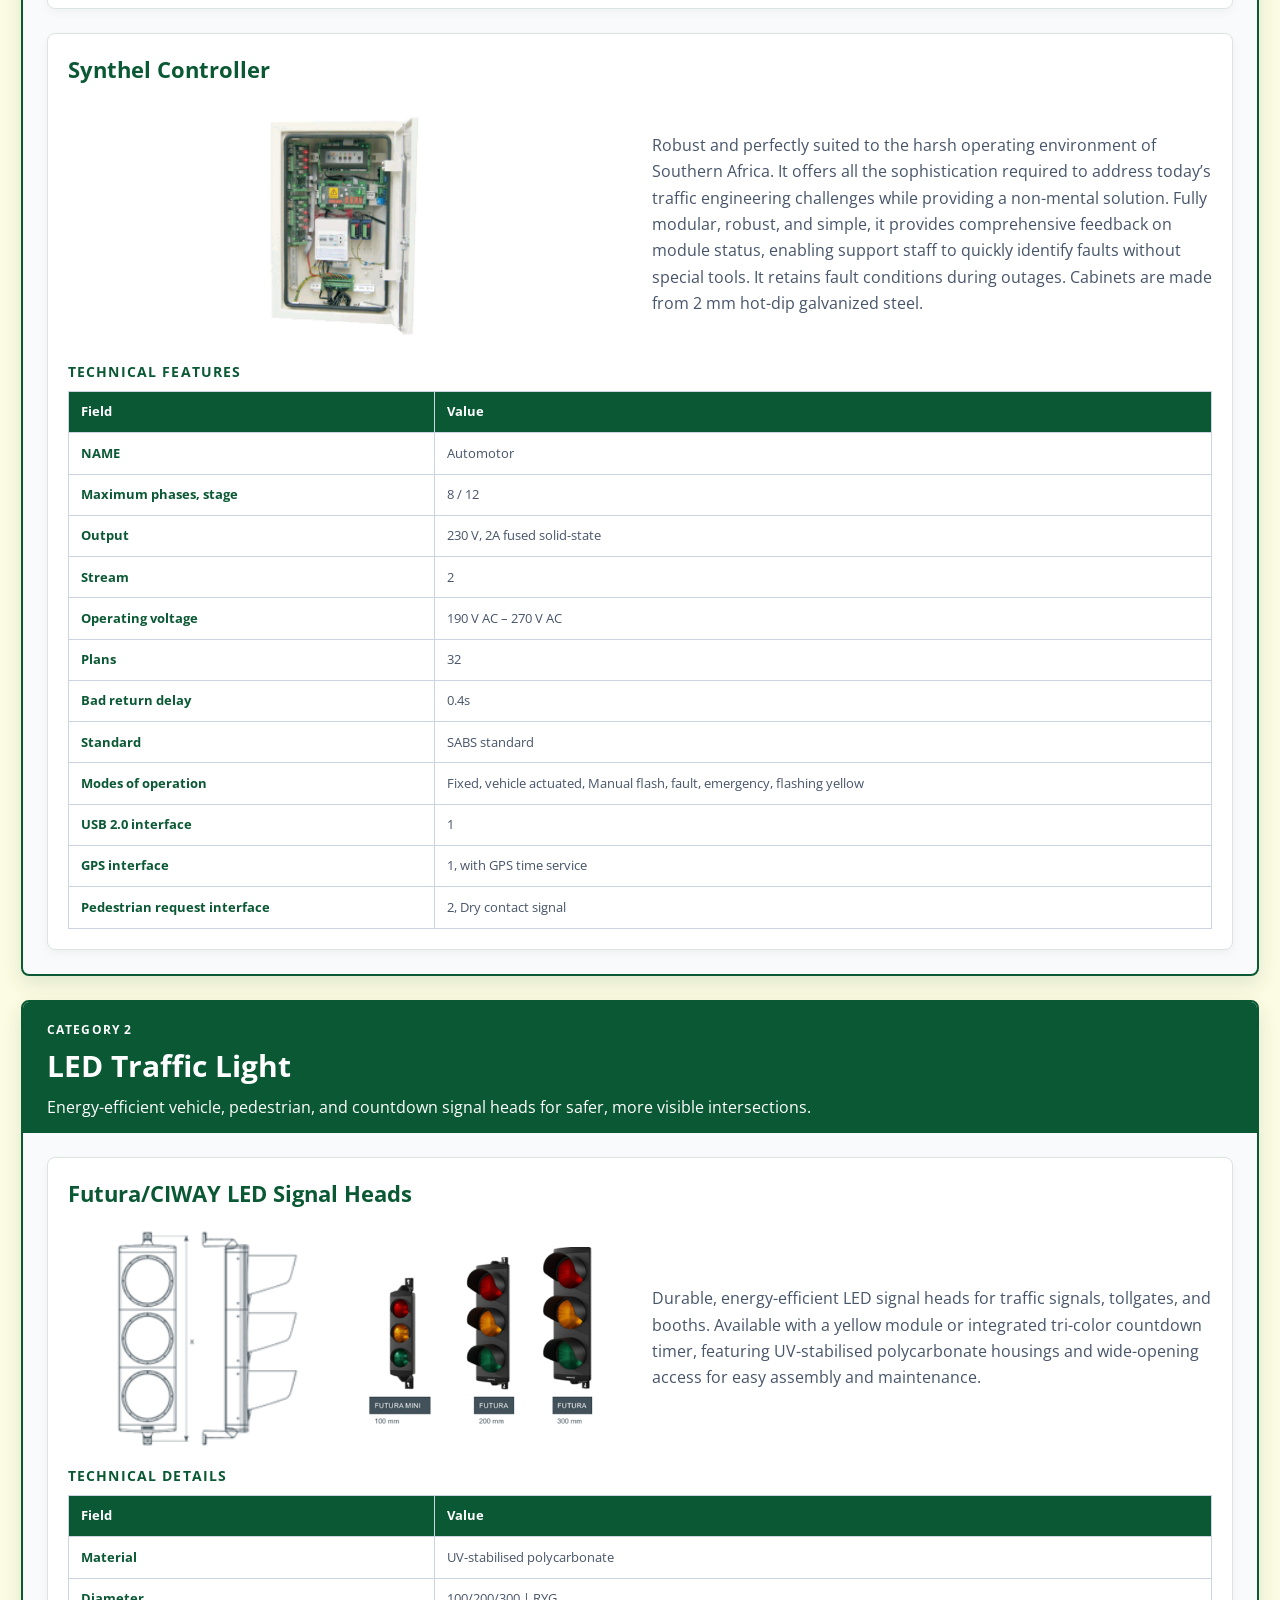
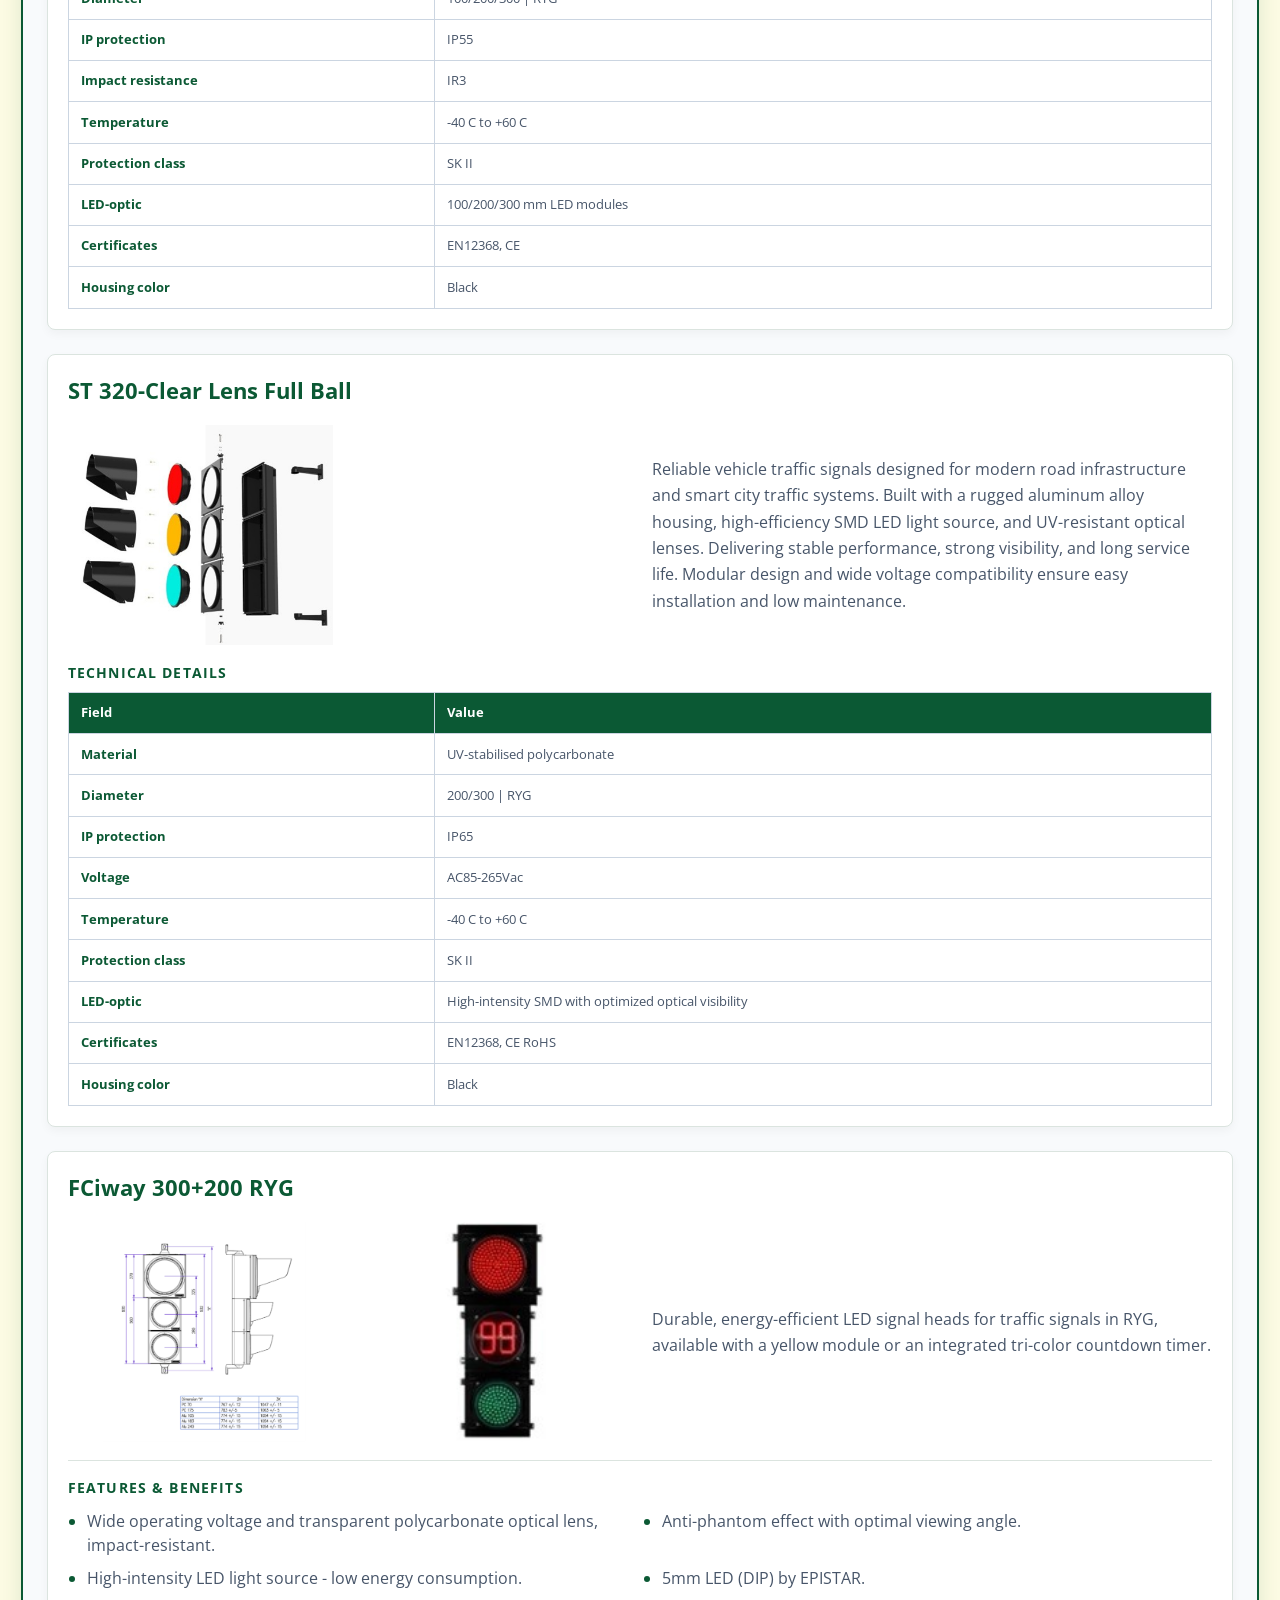
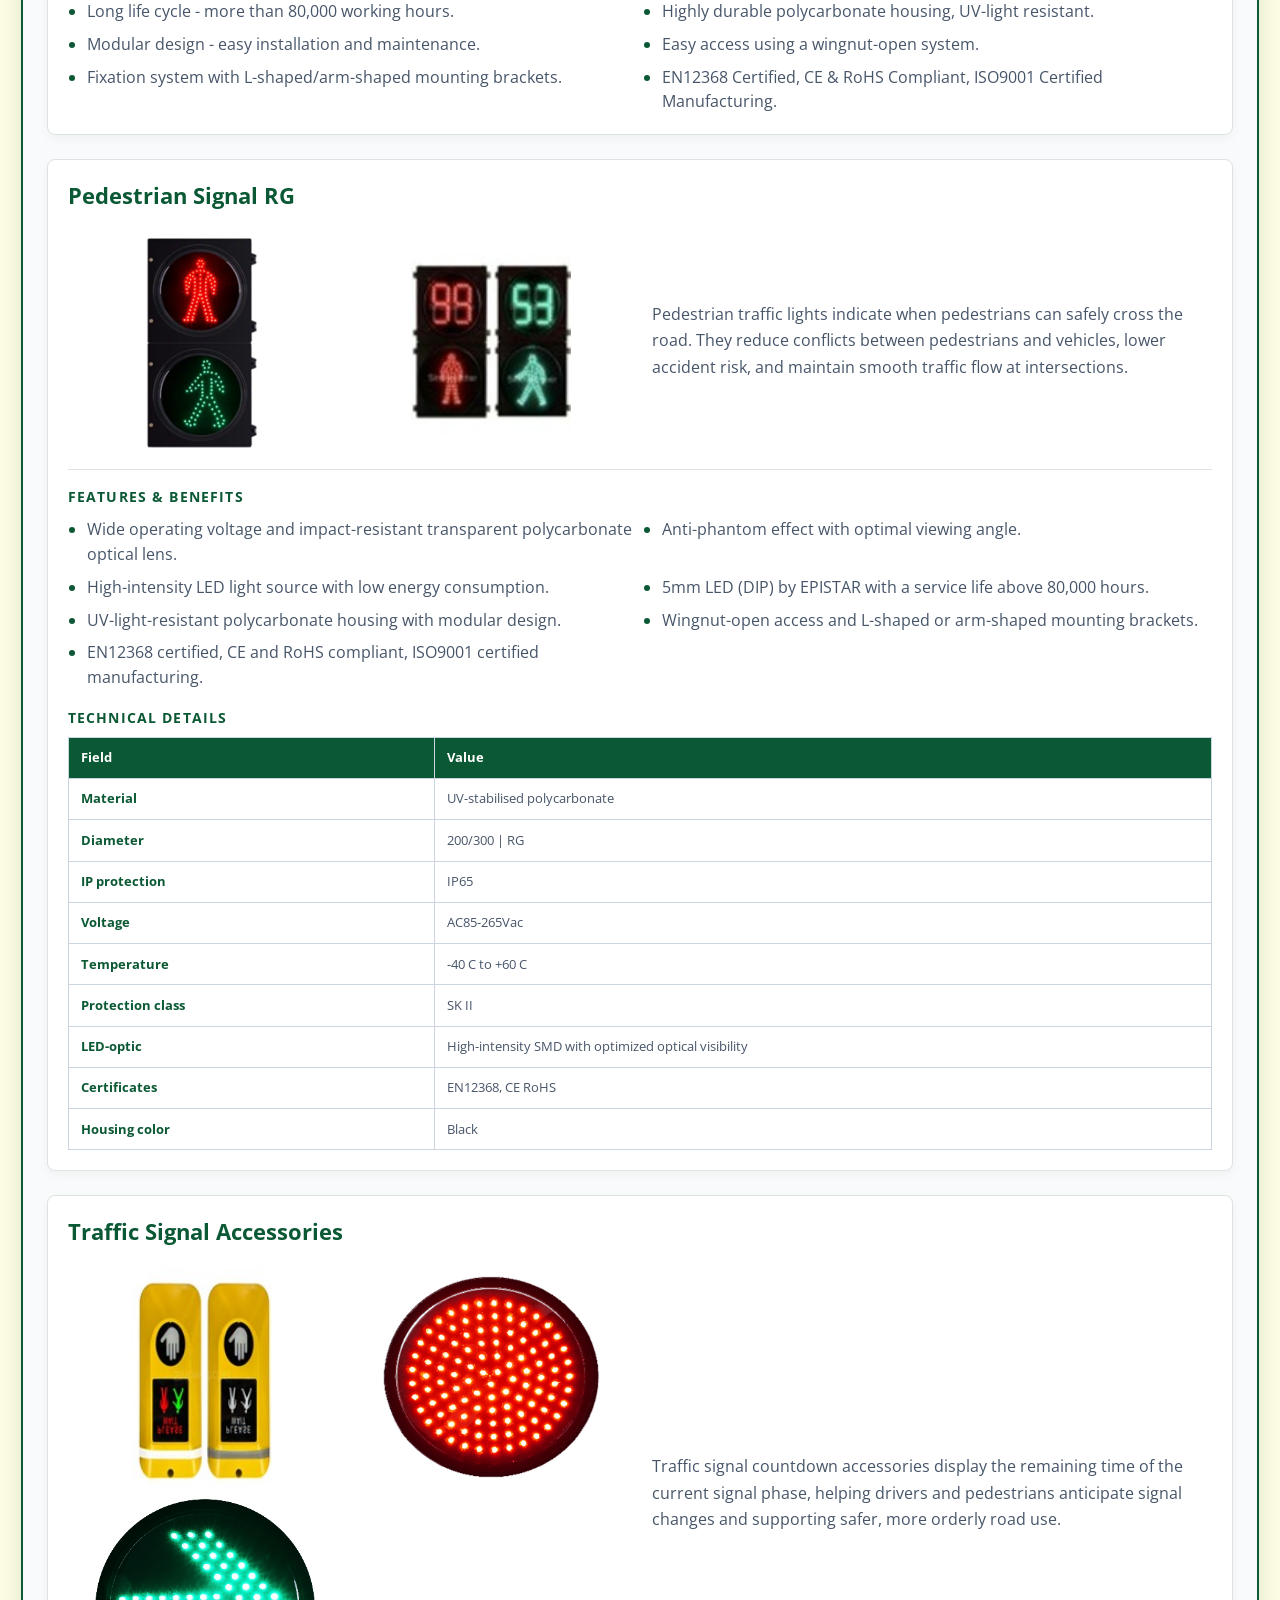
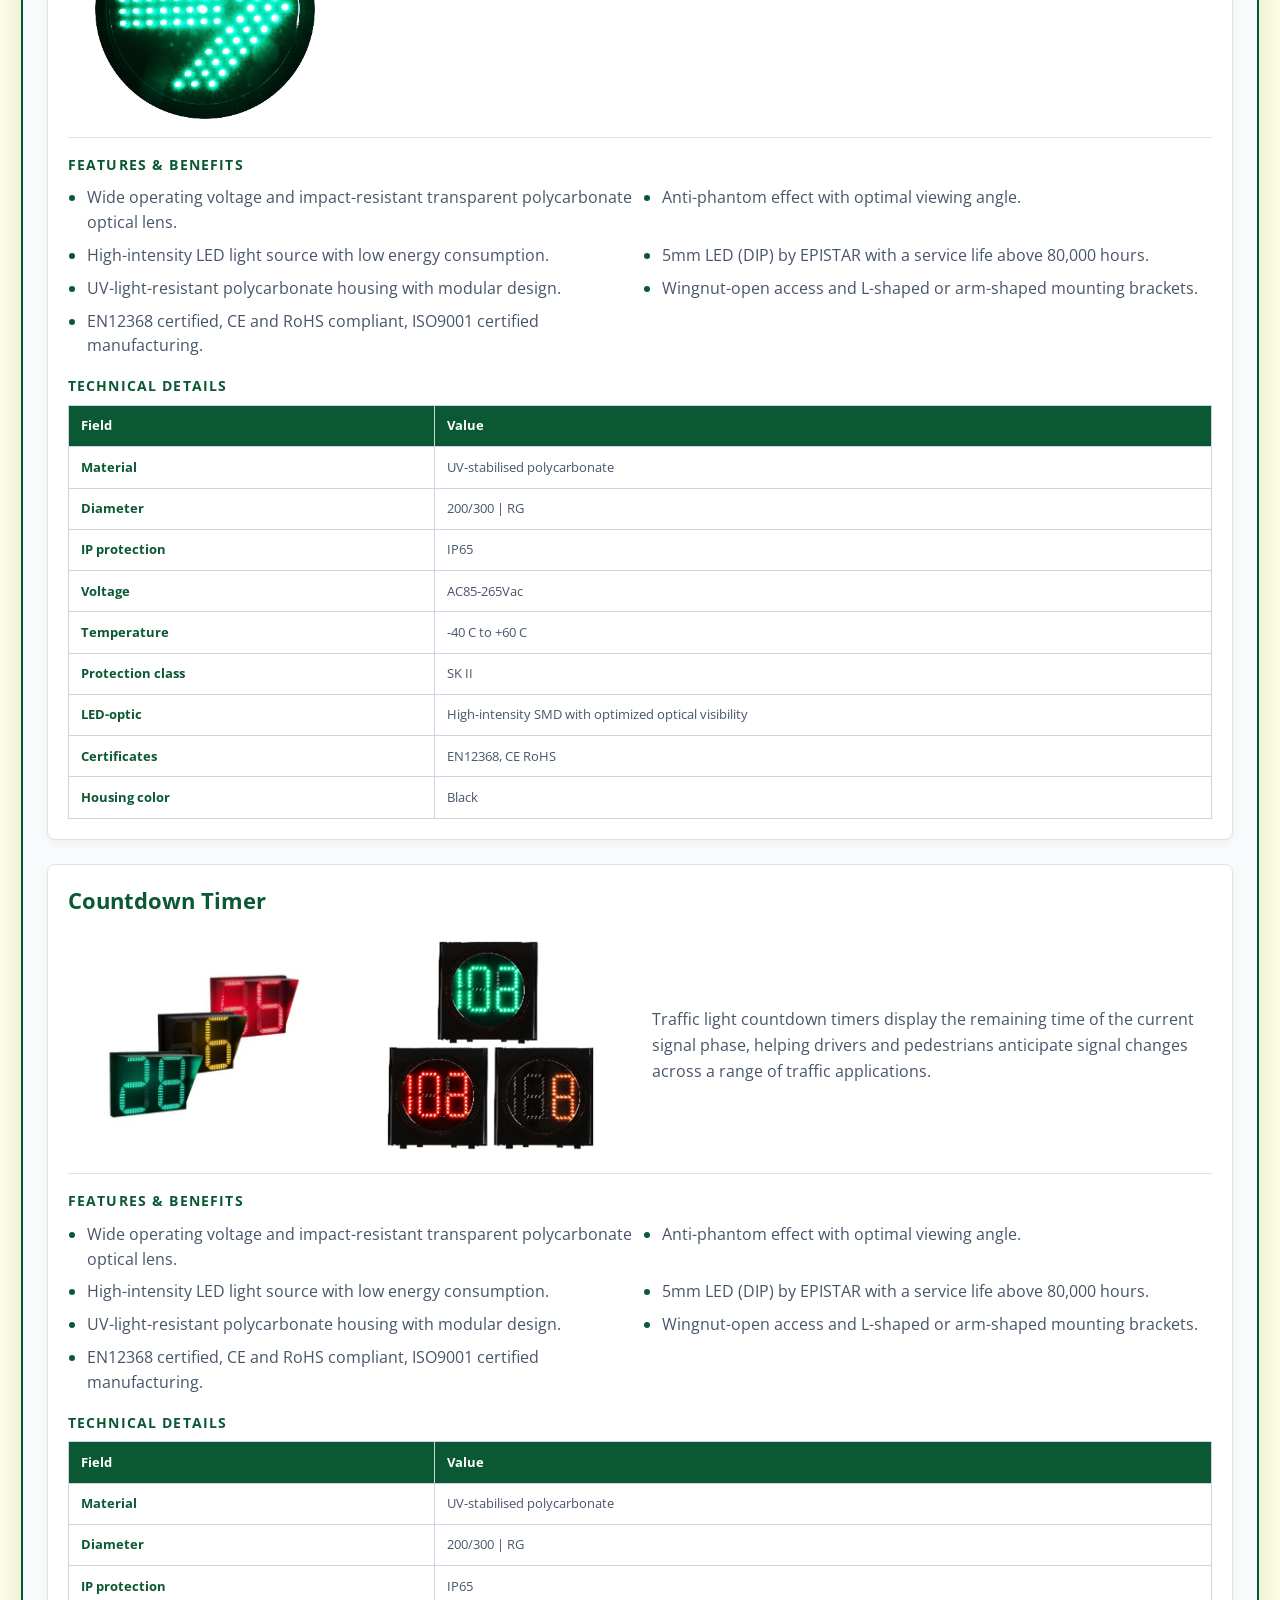
==== commit 4d00df9b: "commit" ====
--- a/index.html
+++ b/index.html
@@ -69,11 +69,11 @@
       </div>
       <div class="about-collage">
         <div class="about-img">
-          <img src="https://images.unsplash.com/photo-1509391366360-2e959784a276?w=800" alt="Technician working among a rooftop solar panel installation" />
+          <img src="https://images.unsplash.com/photo-1521737711867-e3b97375f902?w=800" alt="Engineering team collaborating on technical plans and project work" />
         </div>
         <div class="about-objectives">
           <div class="about-test-image">
-            <img src="https://images.unsplash.com/photo-1581092160562-40aa08e78837?w=700" alt="Engineer testing electrical equipment at a workbench" />
+            <img src="https://img.rawpixel.com/s3fs-private/rawpixel_images/website_content/pd36-2-ksc-2011-3837.jpg?w=1200&amp;h=1200&amp;fit=clip&amp;crop=default&amp;dpr=1&amp;q=75&amp;vib=3&amp;con=3&amp;usm=15&amp;cs=srgb&amp;bg=F4F4F3&amp;ixlib=js-2.2.1&amp;s=04a02e4453256739343d3a8e32e585b7" alt="Technicians testing solar array panels in a spacecraft clean room" />
           </div>
           <div class="about-values">
 <div class="value-box">
@@ -237,46 +237,8 @@
           </div>
         </article>
       </div>
-      <div class="why-visual" role="img" aria-label="Neon line-art infographic representing ideas, innovation, business, lightbulbs, gears and global communications">
-        <svg viewBox="0 0 720 600" aria-hidden="true">
-          <defs>
-            <linearGradient id="why-neon" x1="0" x2="1" y1="0" y2="1">
-              <stop stop-color="#fff"/><stop offset=".45" stop-color="#4eeaff"/><stop offset="1" stop-color="#3194ff"/>
-            </linearGradient>
-            <filter id="why-glow" x="-40%" y="-40%" width="180%" height="180%">
-              <feGaussianBlur stdDeviation="5" result="blur"/>
-              <feMerge><feMergeNode in="blur"/><feMergeNode in="SourceGraphic"/></feMerge>
-            </filter>
-          </defs>
-          <rect width="720" height="600" rx="24" fill="#082b54"/>
-          <g fill="none" stroke="url(#why-neon)" stroke-width="3" stroke-linecap="round" stroke-linejoin="round" filter="url(#why-glow)">
-            <path d="M146 164 275 120l135 58 128-44M148 166l36 163 112 115 148-91 92-219M275 120l21 324m114-266 18 177"/>
-            <circle cx="146" cy="164" r="7" fill="#67e9ff"/><circle cx="275" cy="120" r="7" fill="#67e9ff"/>
-            <circle cx="410" cy="178" r="7" fill="#67e9ff"/><circle cx="538" cy="134" r="7" fill="#67e9ff"/>
-            <circle cx="184" cy="329" r="7" fill="#67e9ff"/><circle cx="296" cy="444" r="7" fill="#67e9ff"/>
-            <circle cx="445" cy="353" r="7" fill="#67e9ff"/>
-            <path d="M113 235c-25-23-27-60-4-83 25-25 66-23 88 4 18 22 13 54-6 74-10 10-15 19-15 34h-45c0-12-7-21-18-29z"/>
-            <path d="M140 272h37m-32 12h27m-20-12v-25l-15-18m30 43v-25l15-18"/>
-            <path d="M319 217a44 44 0 1 1-1 0m1 12a32 32 0 1 0 1 0"/>
-            <path d="m319 185 8 12 15-2 5 14 14 6-3 15 9 12-9 12 3 15-14 6-5 14-15-2-8 12-13-7-13 7-8-12-15 2-5-14-14-6 3-15-9-12 9-12-3-15 14-6 5-14 15 2 8-12z"/>
-            <circle cx="319" cy="242" r="17"/>
-            <path d="M488 226a66 66 0 1 1-1 0m-49-43c25-22 66-28 99-14m-99 128c26 21 65 28 98 13M488 160c-18 21-27 44-27 68s9 49 27 72m0-140c18 20 28 44 28 68s-10 49-28 72"/>
-            <path d="M468 226h41M426 203h124m-124 46h124"/>
-            <rect x="100" y="376" width="143" height="88" rx="6"/>
-            <path d="M88 478h168l-15-14H103zM119 396h105v60H119z"/>
-            <path d="M136 442h20m9 0h17m9 0h20M128 407h79"/>
-            <path d="M374 411h181v100H374zM357 524h215m-163-13v13m99-13v13"/>
-            <rect x="389" y="426" width="151" height="68" rx="3"/>
-            <path d="M400 479l28-21 22 10 23-31 20 15 29-20m-119-7h30m-30 9h18"/>
-            <path d="M339 89h83v53h-83zM350 103h61m-61 13h42m-42 13h51"/>
-            <path d="M570 308h71v56h-71zM582 322h47m-47 12h35m-35 12h41"/>
-            <path d="M261 83h30m-15-15v30M566 167h28m-14-14v28M270 493h28m-14-14v28"/>
-          </g>
-          <g fill="#fff" font-family="Arial, sans-serif" font-weight="700" letter-spacing="5" text-anchor="middle">
-            <text x="360" y="548" font-size="29">IDEAS</text>
-            <text x="360" y="578" font-size="17" fill="#71eaff">INNOVATION  •  BUSINESS</text>
-          </g>
-        </svg>
+      <div class="why-visual">
+        <img src="https://images.unsplash.com/photo-1519501025264-65ba15a82390?auto=format&amp;fit=crop&amp;w=1200&amp;q=85" alt="Urban traffic moving through a modern city, illustrating connected infrastructure" loading="lazy" decoding="async">
       </div>
     </div>
     <div class="footer-bar">
@@ -295,7 +257,7 @@
     </header>
     <div class="how-layout fade-in">
       <div class="side-img">
-        <img src="https://images.unsplash.com/photo-1509391366360-2e959784a276?w=700" alt="Solar installation" />
+        <img src="https://images.unsplash.com/photo-1581092160562-40aa08e78837?auto=format&amp;fit=crop&amp;w=1200&amp;q=85" alt="Engineer reviewing technical drawings during project planning" />
       </div>
       <div>
         <p style="margin-bottom:1.2rem; font-size:0.95rem;">Global Suntech operates through four core divisions, delivering end-to-end sustainable infrastructure solutions from conception to lifecycle management.</p>
@@ -335,7 +297,7 @@
     </header>
     <div class="ops-layout fade-in">
       <div class="side-img">
-        <img src="https://images.unsplash.com/photo-1509391366360-2e959784a276?w=1000" alt="Solar panels on a rooftop" />
+        <img src="https://images.unsplash.com/photo-1581091226825-a6a2a5aee158?auto=format&amp;fit=crop&amp;w=1200&amp;q=85" alt="Technician working with industrial equipment at a computer" />
       </div>
       <div class="ops-items">
         <div class="ops-item">
@@ -757,13 +719,13 @@
         <header class="project-category-heading"><span>Business Area 1</span><h3>Traffic Solutions Projects</h3><p>Connected traffic interfaces and intersection upgrades for safer, better-coordinated urban mobility.</p></header>
         <article class="project-block">
           <h4>Smart Traffic &amp; Mobility Interfaces</h4>
-          <div class="project-gallery"><figure><img src="images/projects/smart-city-cloud-interface.jpg" alt="Smart traffic city interface" loading="lazy" decoding="async"></figure><figure><img src="images/projects/harare-intersection-upgrade.jpg" alt="Connected urban intersection" loading="lazy" decoding="async"></figure></div>
+          <div class="project-gallery"><figure><img src="https://images.unsplash.com/photo-1516321318423-f06f85e504b3?w=900" alt="Traffic engineers reviewing a digital mobility interface on a laptop" loading="lazy" decoding="async"></figure><figure><img src="https://images.unsplash.com/photo-1449824913935-59a10b8d2000?w=900" alt="Signalized city street with vehicles moving through an urban intersection" loading="lazy" decoding="async"></figure></div>
           <div class="project-details"><p>Cloud-connected systems support real-time adaptive intelligence, corridor synchronization, and control monitoring across municipal networks. The deployment creates a shared operational view for traffic teams, allowing signal plans to respond to changing demand, coordinate adjacent intersections, and target an average delay reduction of 18%.</p><p>Implementation connects field detection, controller logic, web supervision, and corridor timing plans so that operators can diagnose conditions and refine network performance without treating each junction as an isolated asset.</p></div>
           <div class="project-table-wrap"><table class="project-table"><caption>Equipment &amp; Specifications Deployed</caption><thead><tr><th>Equipment</th><th>Specification</th><th>Deployment role</th></tr></thead><tbody><tr><td>ITC 3 Global Controller</td><td>Adaptive controller with up to 24 phases per rack and 40 loop-detector channels.</td><td>Intersection control and adaptive timing.</td></tr><tr><td>Loop Detectors</td><td>Vehicle presence and flow detection channels integrated with controller logic.</td><td>Live traffic measurement.</td></tr><tr><td>RMS Web Software Licenses</td><td>Web-based monitoring, control, and reporting access.</td><td>Remote supervision and network visibility.</td></tr></tbody></table></div>
         </article>
         <article class="project-block">
           <h4>Modern Corridor &amp; Intersections Upgrade</h4>
-          <div class="project-gallery"><figure><img src="images/real/traffic-control-center.jpg" alt="Traffic control center monitoring an urban corridor" loading="lazy" decoding="async"></figure><figure><img src="images/real/harare-central-traffic-flow.jpg" alt="Central Harare traffic flow and signal coordination" loading="lazy" decoding="async"></figure></div>
+          <div class="project-gallery"><figure><img src="https://live.staticflickr.com/11/89977084_2028d15338_b.jpg" alt="Urban avenue and traffic signal in downtown Dallas" loading="lazy" decoding="async"></figure><figure><img src="https://pd.w.org/2024/06/125666046dc8a1a63.72539177-2048x1365.jpg" alt="Pedestrian signal and cyclists at a city street crossing at night" loading="lazy" decoding="async"></figure></div>
           <div class="project-details"><p>This programme delivers complete intersection retrofitting and resuscitation across busy urban corridors in Zimbabwe. Deployments include Exodus, Fossil Contracting, Tensor Systems, and the Marondera Municipality, with equipment selected for reliable roadside operation and coordinated corridor movement.</p><p>The implementation addresses legacy signal assets, overhead support, pedestrian timing, and field cabling together, creating a maintainable system that improves visibility, safety, and signal coordination at high-demand junctions.</p></div>
           <div class="project-table-wrap"><table class="project-table"><caption>Equipment &amp; Specifications Deployed</caption><thead><tr><th>Equipment</th><th>Specification</th><th>Deployment role</th></tr></thead><tbody><tr><td>Futura 300mm LED Signal Heads</td><td>Low-power, high-visibility LED heads with UV-stabilized housing.</td><td>Vehicle signal indication.</td></tr><tr><td>Overhead Cantilever Support Poles</td><td>Galvanized octagonal structural shafts and cantilever arms.</td><td>Overhead signal support.</td></tr><tr><td>300 RYG Countdown Timers</td><td>Three-colour signal heads with integrated countdown display.</td><td>Driver and pedestrian awareness.</td></tr><tr><td>Multi-core AC Cables</td><td>Dedicated multi-core signal and control cabling.</td><td>Reliable field connectivity.</td></tr></tbody></table></div>
         </article>
@@ -779,7 +741,7 @@
         </article>
         <article class="project-block">
           <h4>Commercial &amp; Industrial Rooftop Solar</h4>
-          <div class="project-gallery"><figure><img src="images/projects/bestpork-solar-factory.jpg" alt="Commercial rooftop solar installation" loading="lazy" decoding="async"></figure><figure><img src="images/services/solar-energy-solutions.jpg" alt="Solar energy solution for a commercial facility" loading="lazy" decoding="async"></figure></div>
+          <div class="project-gallery"><figure><img src="https://live.staticflickr.com/1980/31428703988_c05cc91977_b.jpg" alt="Solar panels installed on a residential rooftop" loading="lazy" decoding="async"></figure><figure><img src="https://images.unsplash.com/photo-1509391366360-2e959784a276?w=900" alt="Ground-mounted solar panel array in a green field" loading="lazy" decoding="async"></figure></div>
           <div class="project-details"><p>Factory-roof plant execution is planned around production loads, available roof area, protection requirements, and energy-security objectives. The BestPork 1MW PV installation demonstrates an industrial deployment that reduces grid dependence while retaining a clear path to monitoring and storage expansion.</p><p>Engineering coordination brings the inverter, battery, PV array, distribution equipment, and operating schedule into one implementation plan, minimizing disruption to factory operations during installation and commissioning.</p></div>
           <div class="project-table-wrap"><table class="project-table"><caption>Equipment &amp; Specifications Deployed</caption><thead><tr><th>Equipment</th><th>Specification</th><th>Deployment role</th></tr></thead><tbody><tr><td>Sunsynk / Deye Hybrid Inverters</td><td>Commercial hybrid inverter platforms for PV, grid, and battery coordination.</td><td>Power management and load support.</td></tr><tr><td>Project LiFePO4 LV Batteries</td><td>Low-voltage lithium iron phosphate storage for scalable capacity.</td><td>Backup and peak-load management.</td></tr></tbody></table></div>
         </article>
@@ -795,7 +757,7 @@
         </article>
         <article class="project-block">
           <h4>High-Mast &amp; Stadium Lighting Systems</h4>
-          <div class="project-gallery"><figure><img src="images/real/industrial-telemetry-ui.jpg" alt="Industrial lighting and equipment monitoring interface" loading="lazy" decoding="async"></figure><figure><img src="images/products/power-distribution-panel.webp" alt="Power distribution equipment for high-mast lighting" loading="lazy" decoding="async"></figure></div>
+          <div class="project-gallery"><figure><img src="https://pd.w.org/2026/04/73569d3f382976f16.05248558-2048x1536.jpeg" alt="Sports field illuminated by high-mast stadium floodlights at dusk" loading="lazy" decoding="async"></figure><figure><img src="https://live.staticflickr.com/4722/39402445785_d391180104_b.jpg" alt="Stadium seating and high-mast lighting tower in daylight" loading="lazy" decoding="async"></figure></div>
           <div class="project-details"><p>Large sports complexes, parking zones, and industrial switchyards require high-mast lighting that distributes illumination across wide areas without creating avoidable dark zones or excessive glare. Multi-fixture towers are configured around the target lux levels, mounting height, beam pattern, and maintenance access.</p><p>Power distribution and switching are engineered as part of the lighting system, giving operators safe control of fixtures and a maintainable arrangement for future replacement or expansion.</p></div>
           <div class="project-table-wrap"><table class="project-table"><caption>Equipment &amp; Specifications Deployed</caption><thead><tr><th>Equipment</th><th>Specification</th><th>Deployment role</th></tr></thead><tbody><tr><td>Multi-fixture Tower Modules</td><td>High-mast assemblies configured for target illumination levels.</td><td>Large-area lighting coverage.</td></tr><tr><td>Industrial High-amp Switch Relays</td><td>Heavy-duty switching components for lighting circuits.</td><td>Safe operational control.</td></tr><tr><td>Distribution Busbars</td><td>Centralized high-current distribution components.</td><td>Reliable fixture power delivery.</td></tr></tbody></table></div>
         </article>
@@ -811,7 +773,7 @@
         </article>
         <article class="project-block">
           <h4>Energy &amp; Power Engineering Solutions (2.5MW Plant)</h4>
-          <div class="project-gallery"><figure><img src="images/projects/eaps-angelo-carter.jpg" alt="Energy and Power Engineering Solutions plant" loading="lazy" decoding="async"></figure><figure><img src="images/services/engineering-consulting.jpg" alt="Engineering consulting for a grid-interactive solar plant" loading="lazy" decoding="async"></figure></div>
+          <div class="project-gallery"><figure><img src="https://live.staticflickr.com/203/446395660_ff21d77e96_b.jpg" alt="Aerial view of a utility-scale solar power installation" loading="lazy" decoding="async"></figure><figure><img src="https://images.unsplash.com/photo-1497435334941-8c899ee9e8e9?w=900" alt="Expansive solar farm with rows of photovoltaic panels" loading="lazy" decoding="async"></figure></div>
           <div class="project-details"><p>This end-to-end consulting assignment supports the 2.5MW Angelo Carter plant through grid-interactive planning, technical auditing, and EPC-stage optimization. The roadmap aligns design decisions with procurement, construction sequencing, operational requirements, and regulatory expectations.</p><p>Engineering reviews turn the project concept into coordinated documentation that contractors and authorities can use during design verification, construction, testing, and commissioning.</p></div>
           <div class="project-table-wrap"><table class="project-table"><caption>Consulting deliverables</caption><thead><tr><th>Deliverable</th><th>Scope</th><th>Purpose</th></tr></thead><tbody><tr><td>Feasibility Logs</td><td>Technical, financial, and implementation planning records.</td><td>Establish an executable project roadmap.</td></tr><tr><td>System Single-line Diagrams</td><td>Grid-interactive electrical architecture.</td><td>Coordinate engineering and EPC execution.</td></tr><tr><td>Regulatory Compliance Certificates</td><td>Required approvals and verification records.</td><td>Support compliant commissioning.</td></tr></tbody></table></div>
         </article>
--- a/style.css
+++ b/style.css
@@ -1312,11 +1312,12 @@
       box-shadow: 0 8px 24px rgba(7, 33, 60, 0.2);
     }
 
-    .why-visual svg {
+    .why-visual img {
       display: block;
       width: 100%;
       height: 100%;
       min-height: 420px;
+      object-fit: cover;
     }
 
     #why .footer-bar {
@@ -1346,7 +1347,7 @@
       }
 
       .why-visual,
-      .why-visual svg {
+      .why-visual img {
         min-height: 380px;
       }
     }
@@ -1409,7 +1410,7 @@
       }
 
       .why-visual,
-      .why-visual svg {
+      .why-visual img {
         min-height: 300px;
       }
 
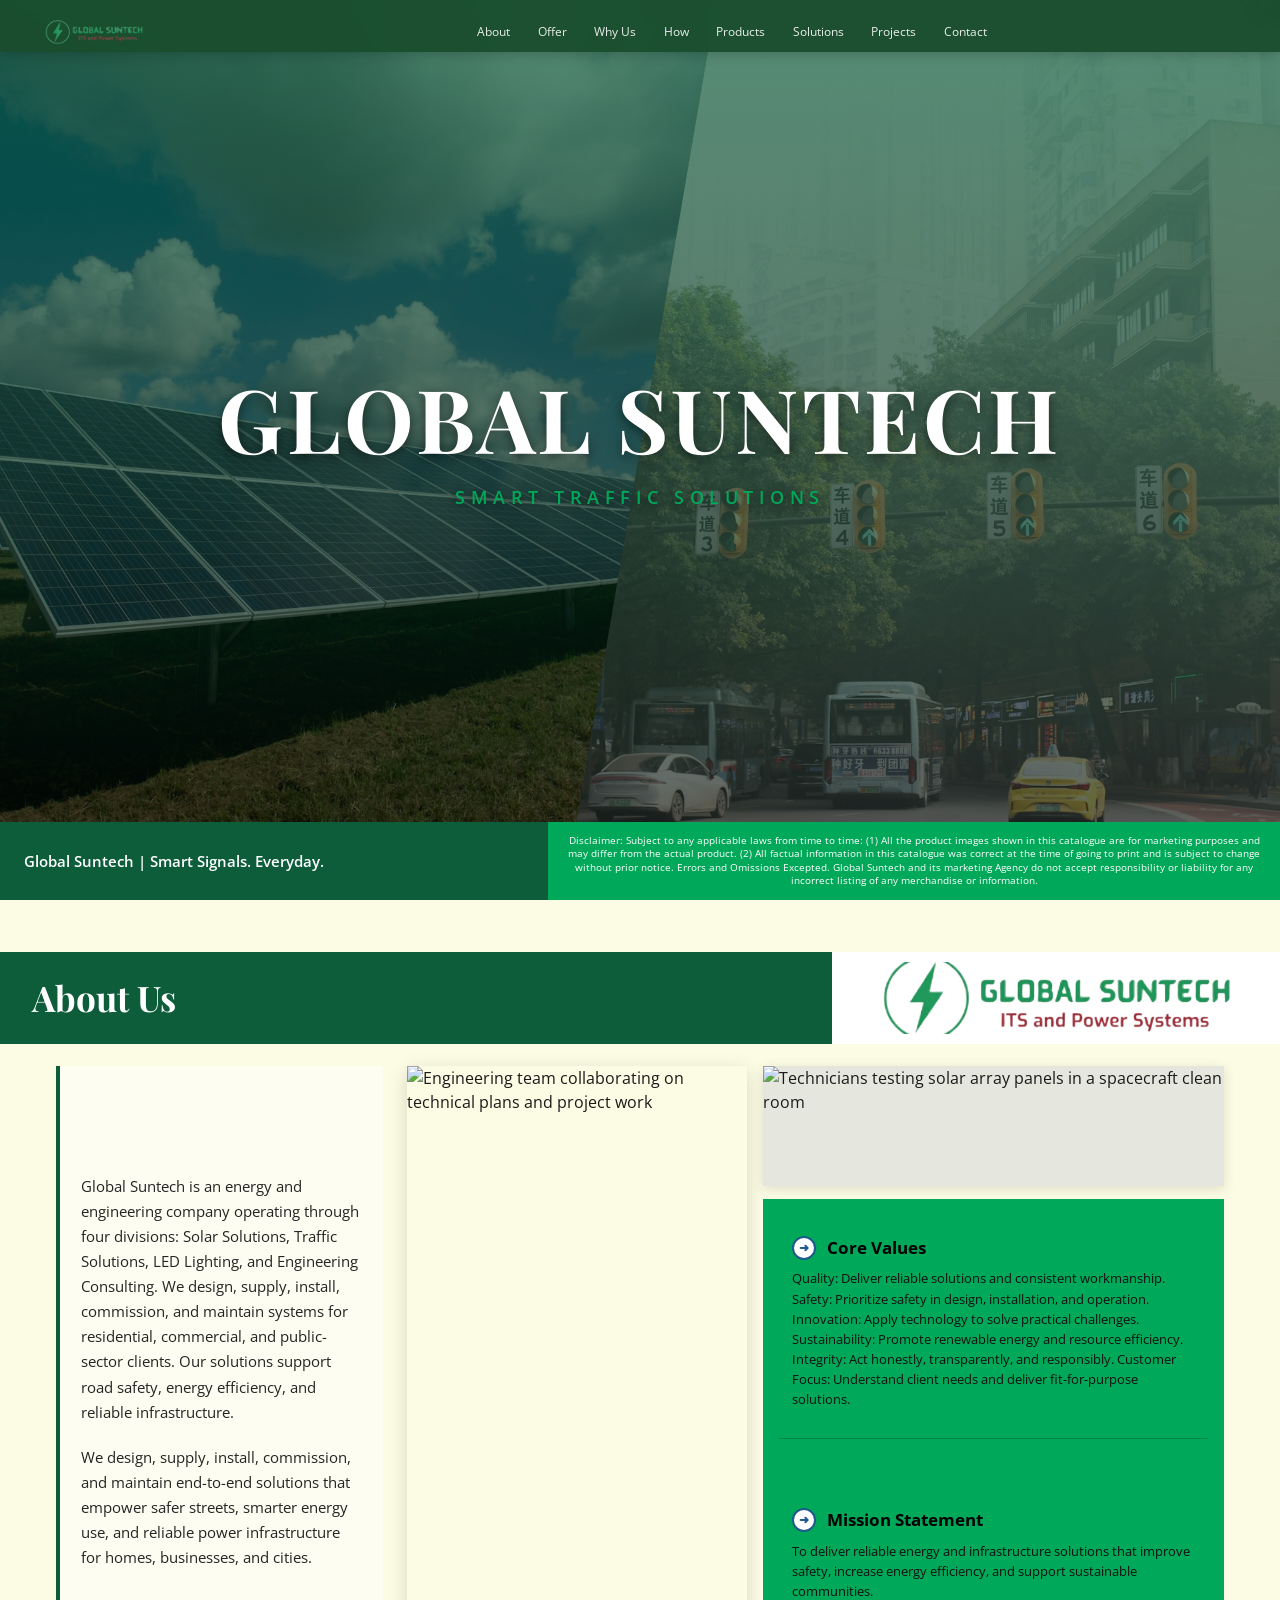
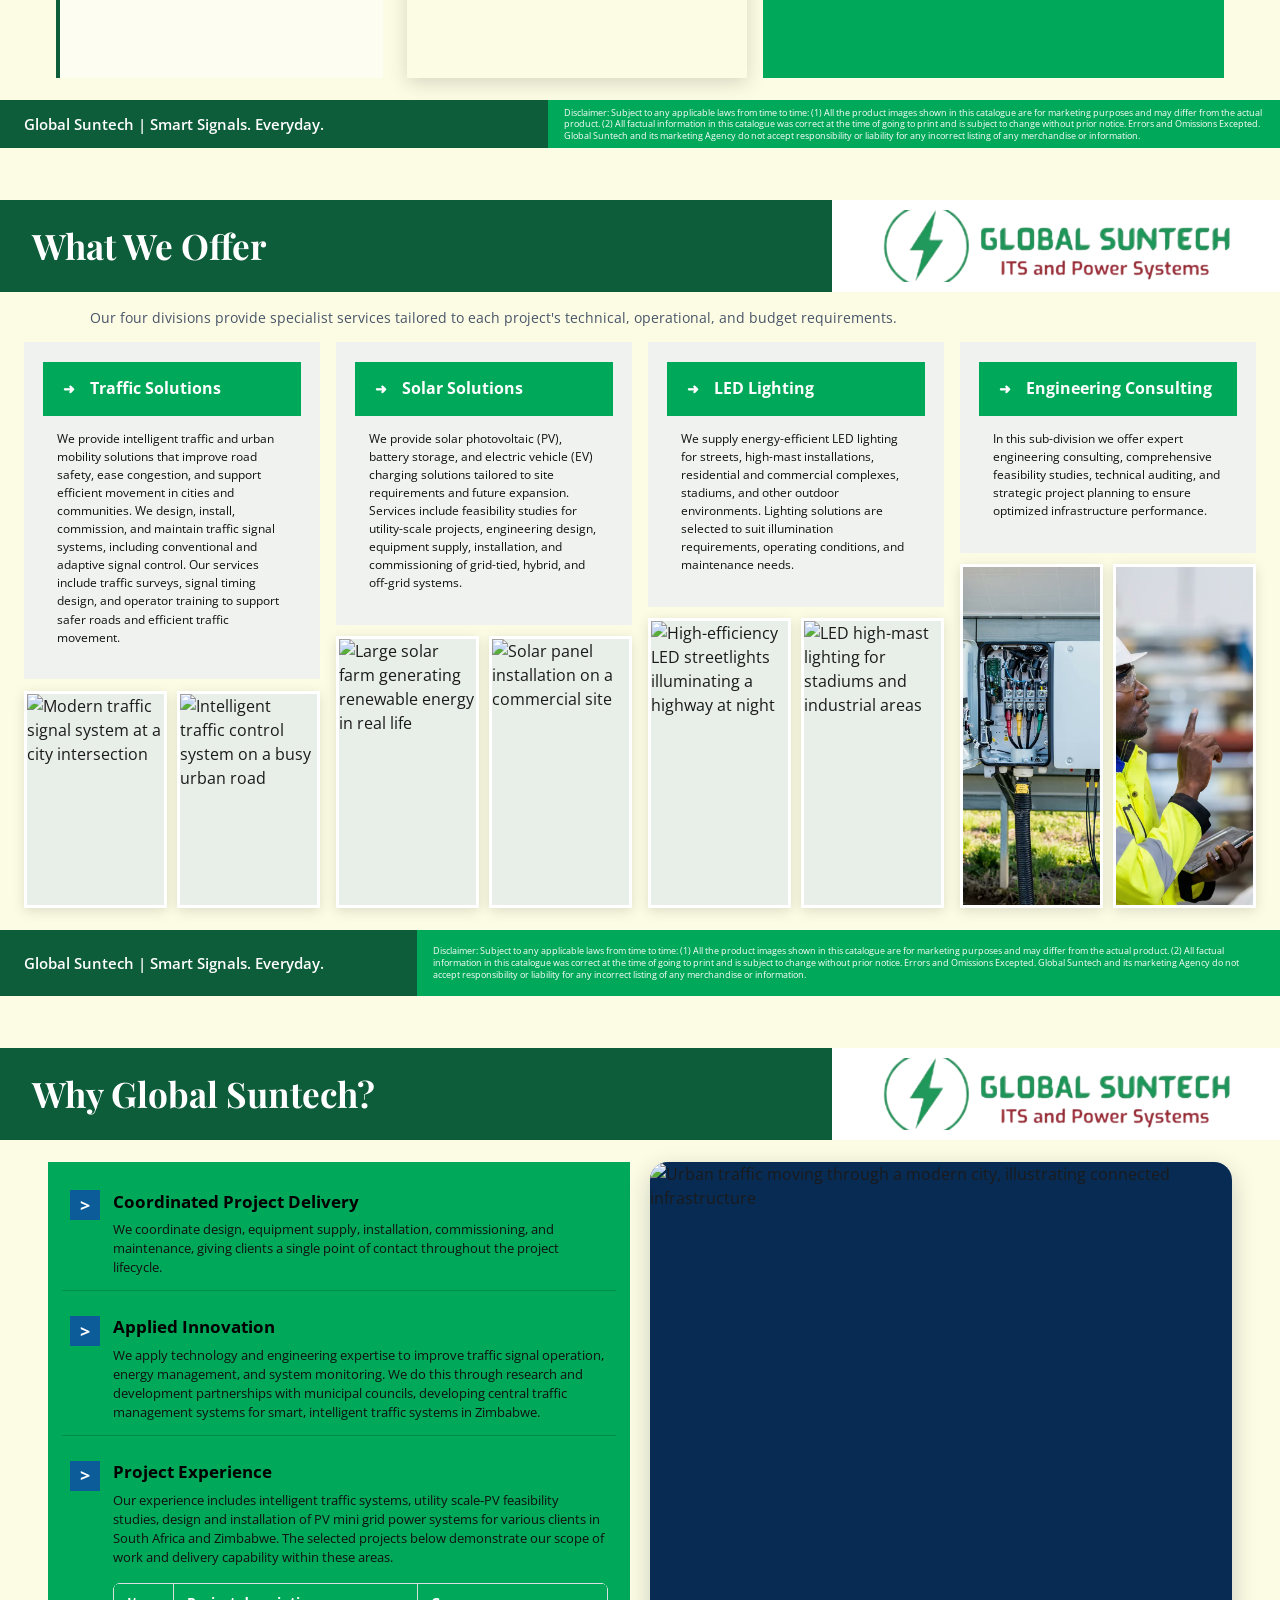
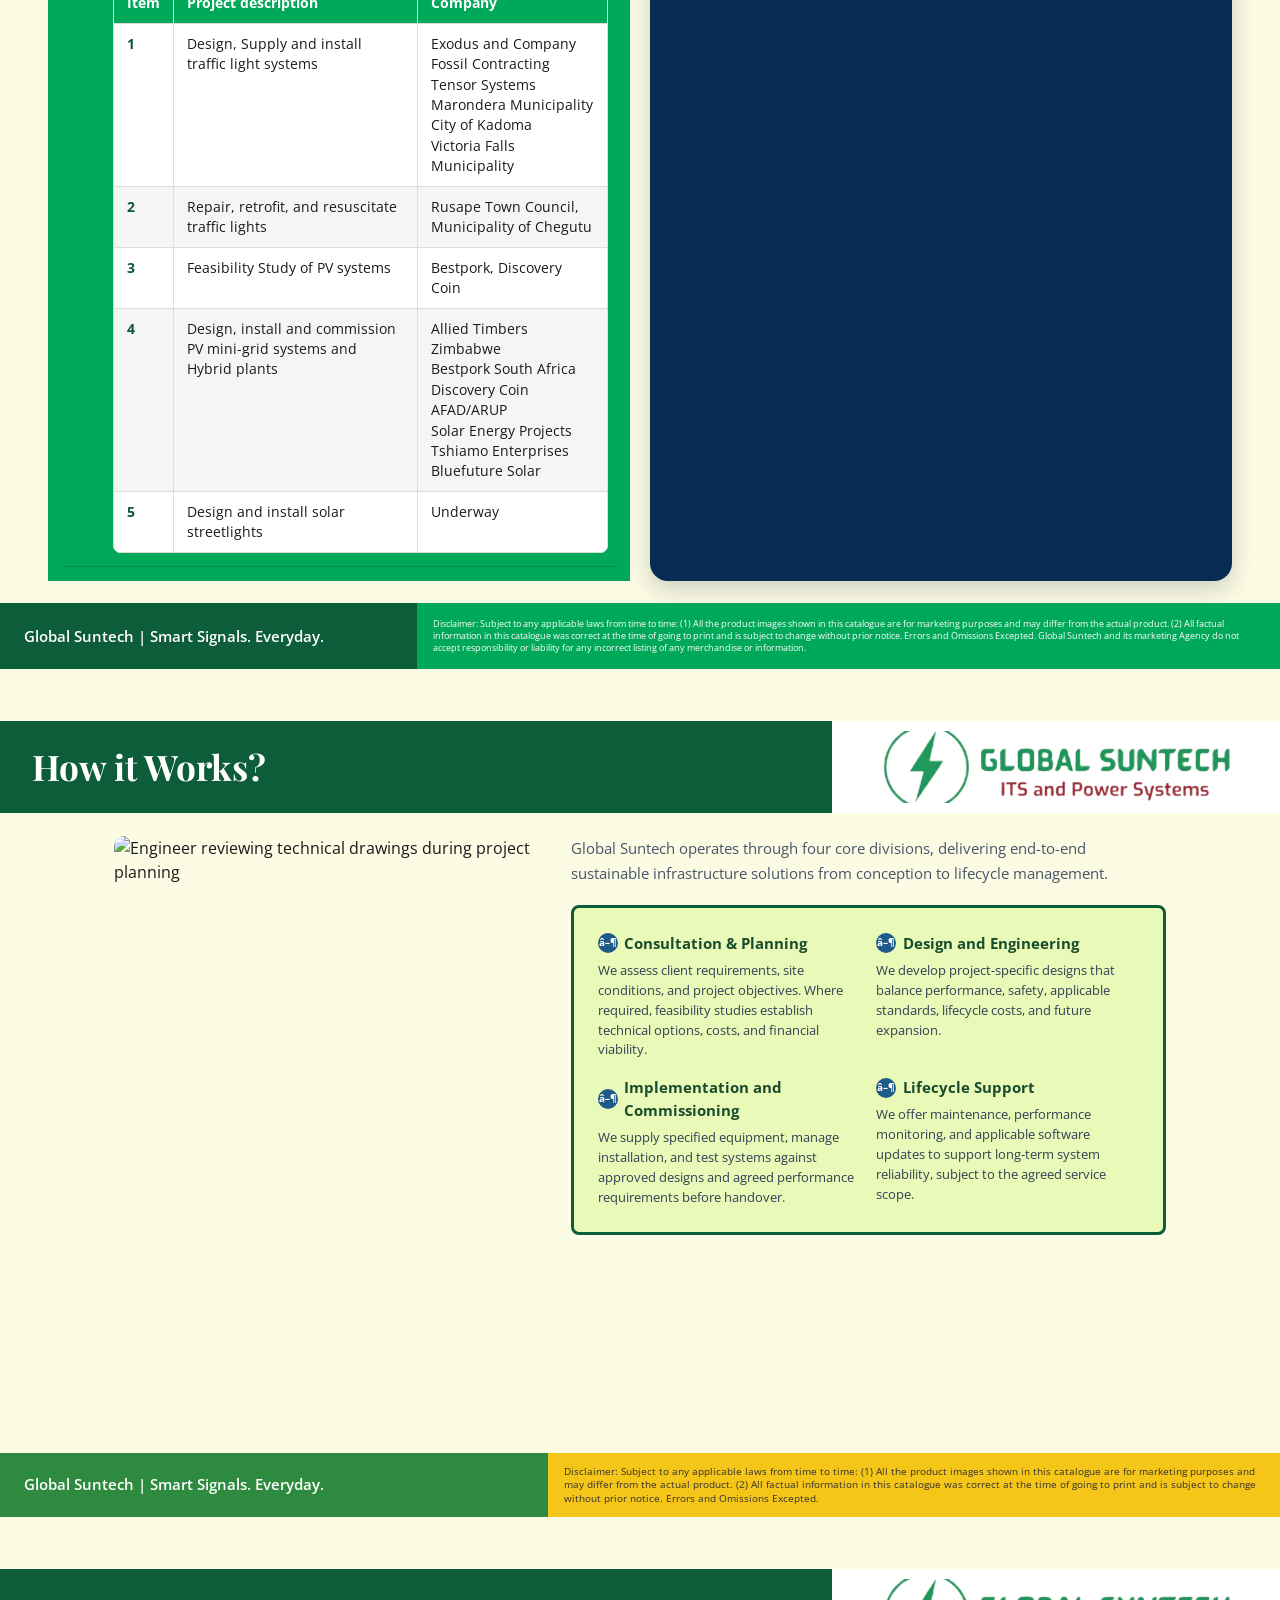
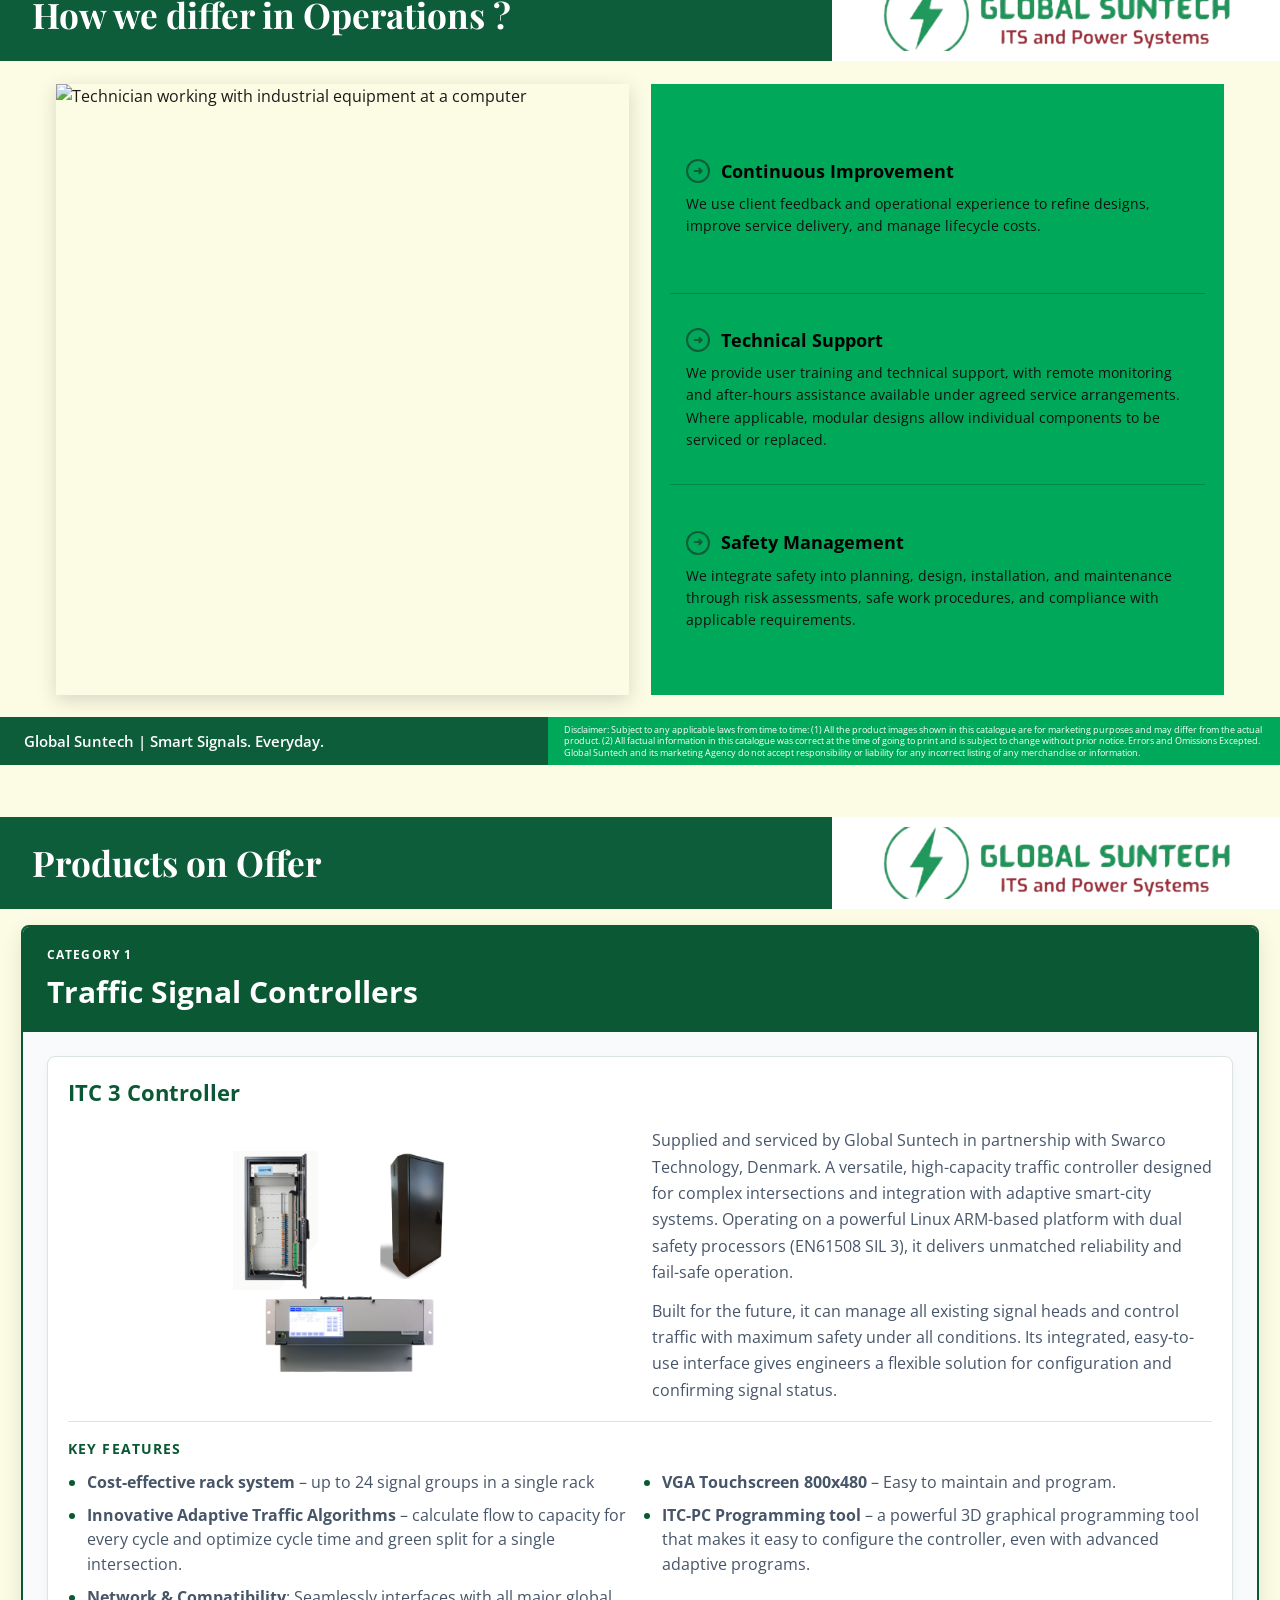
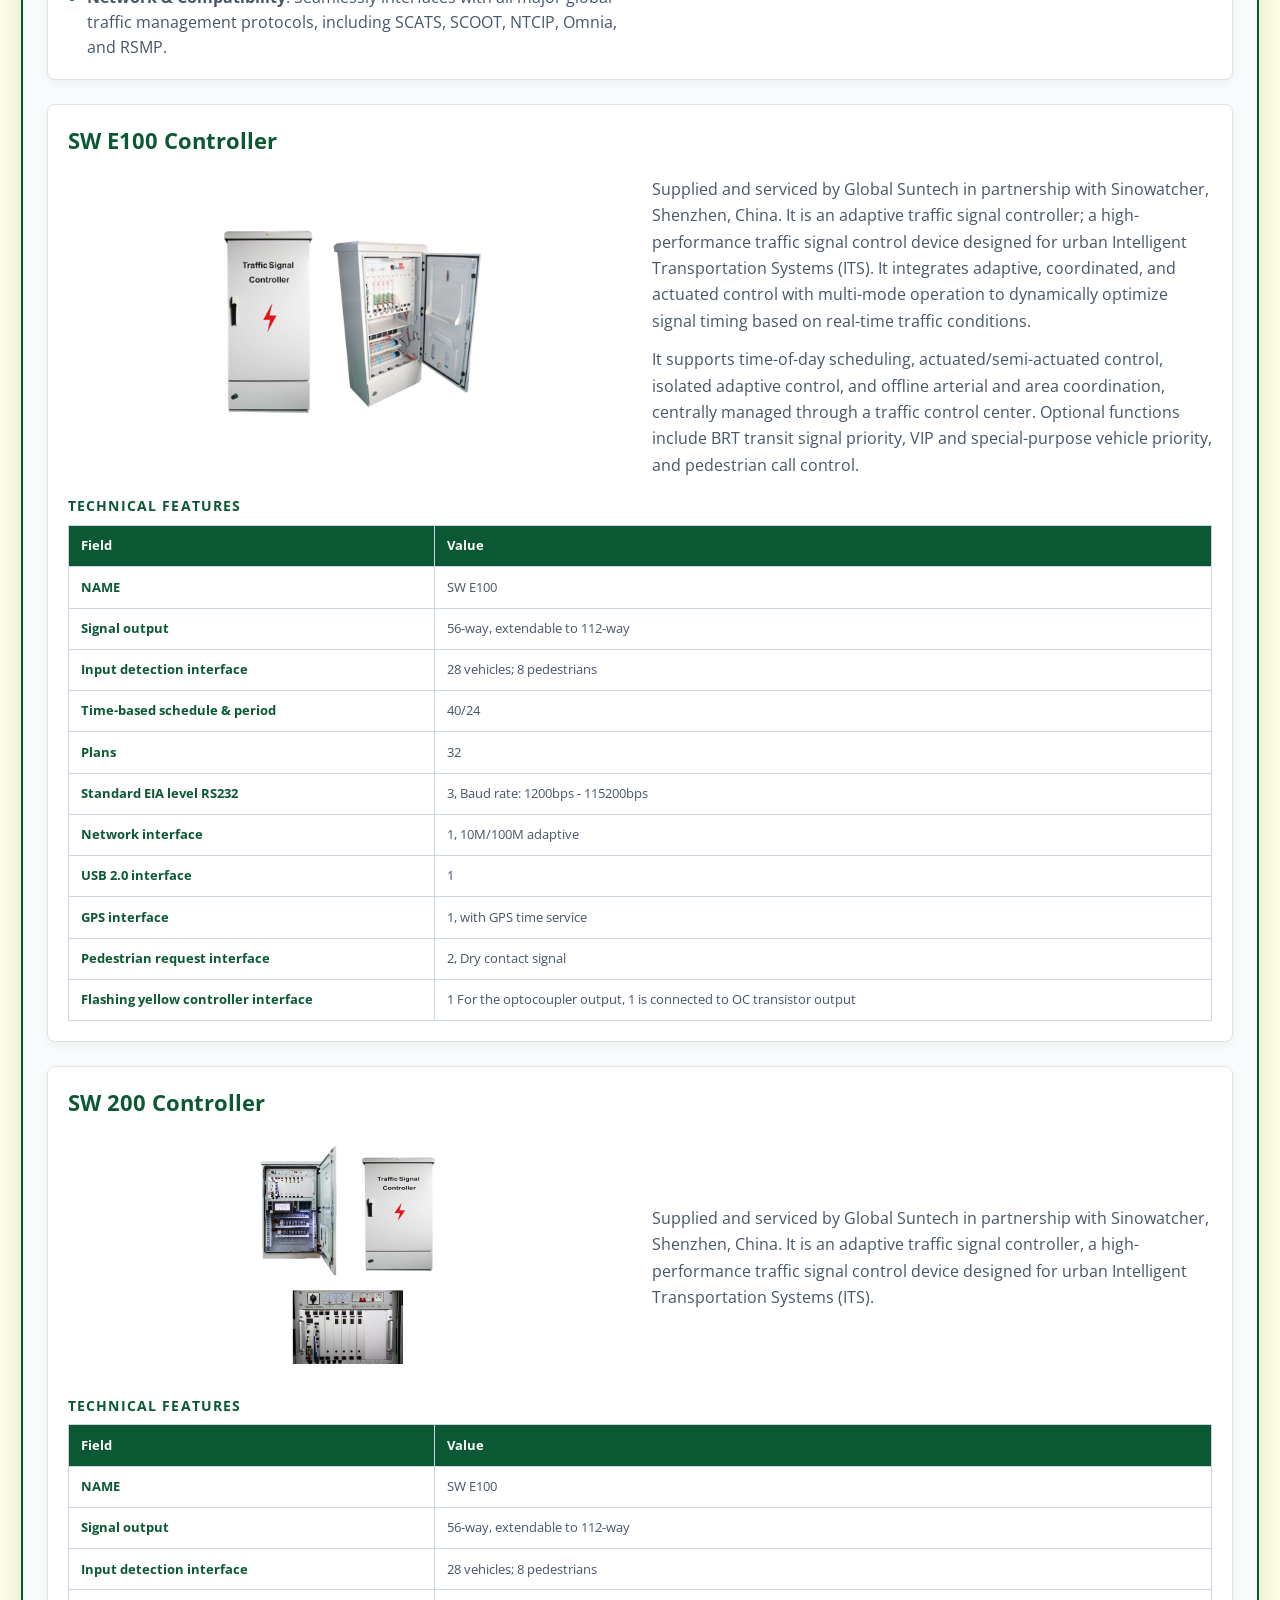
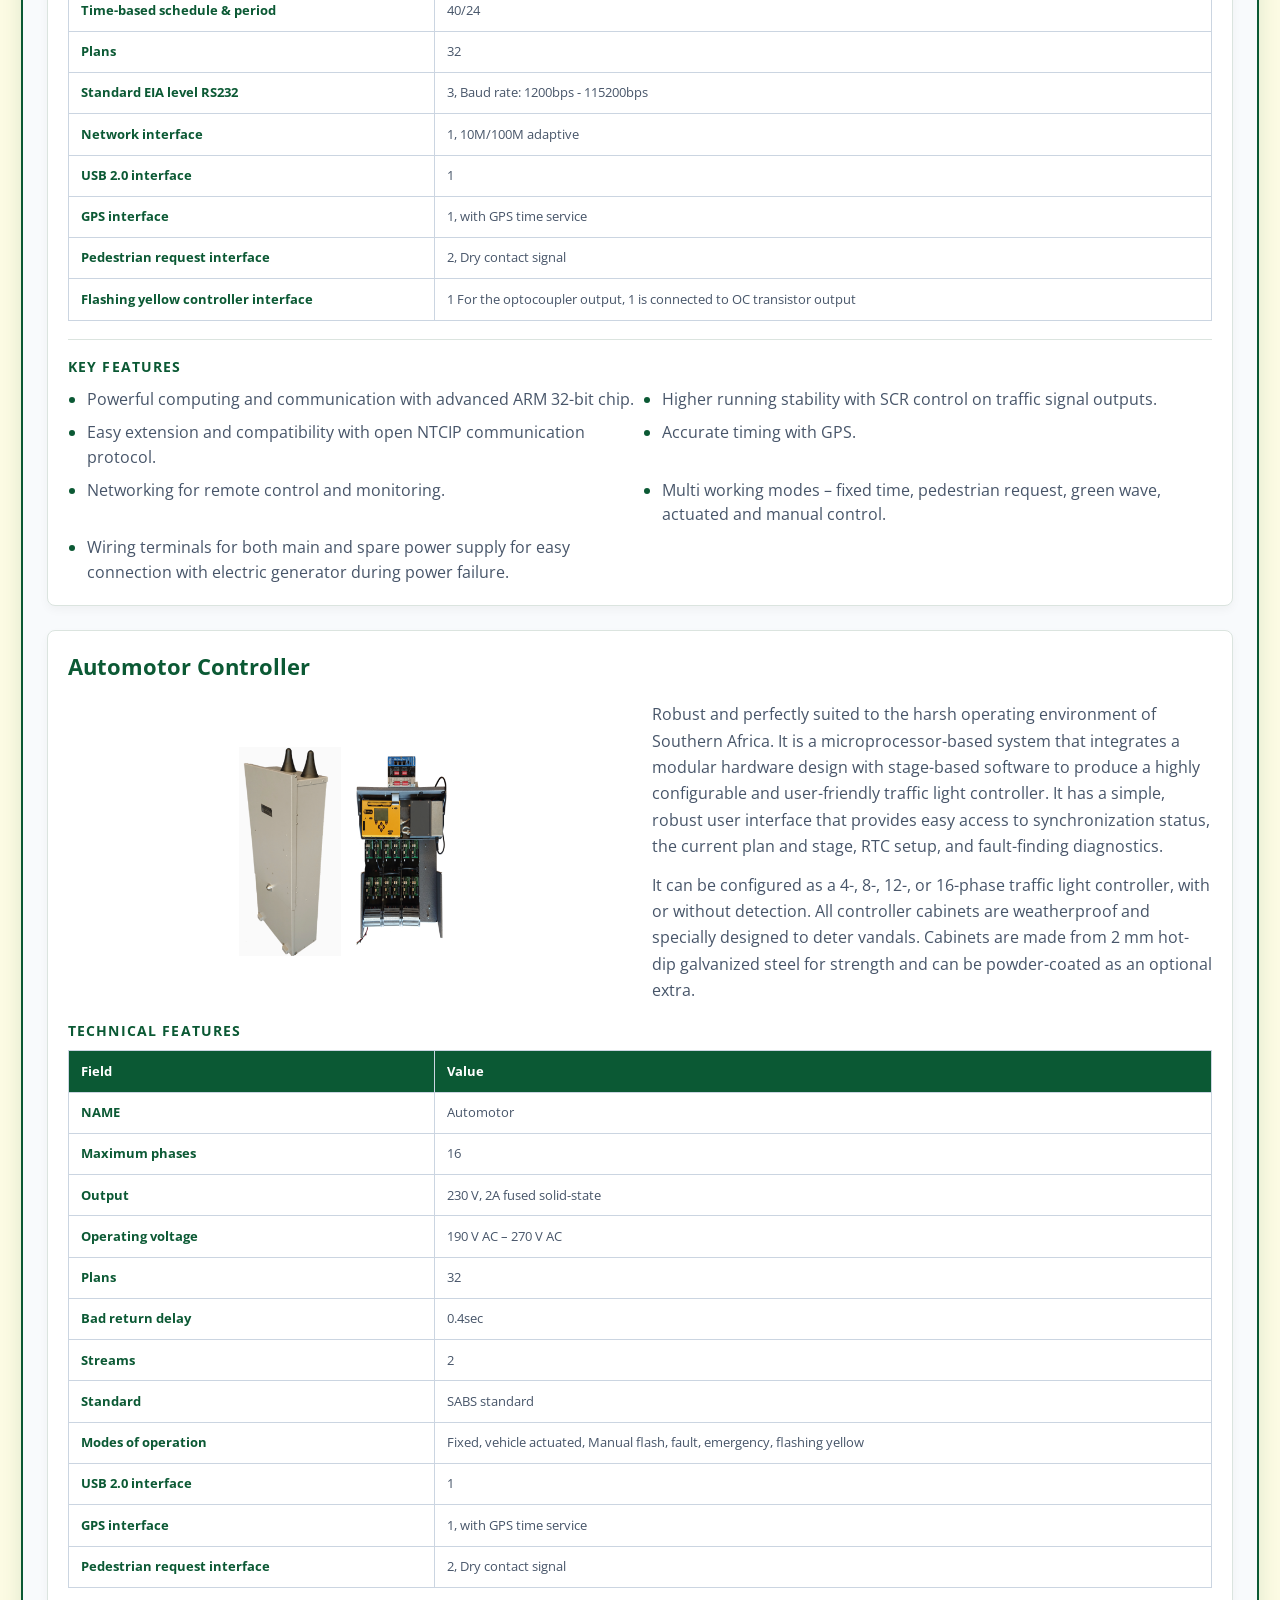
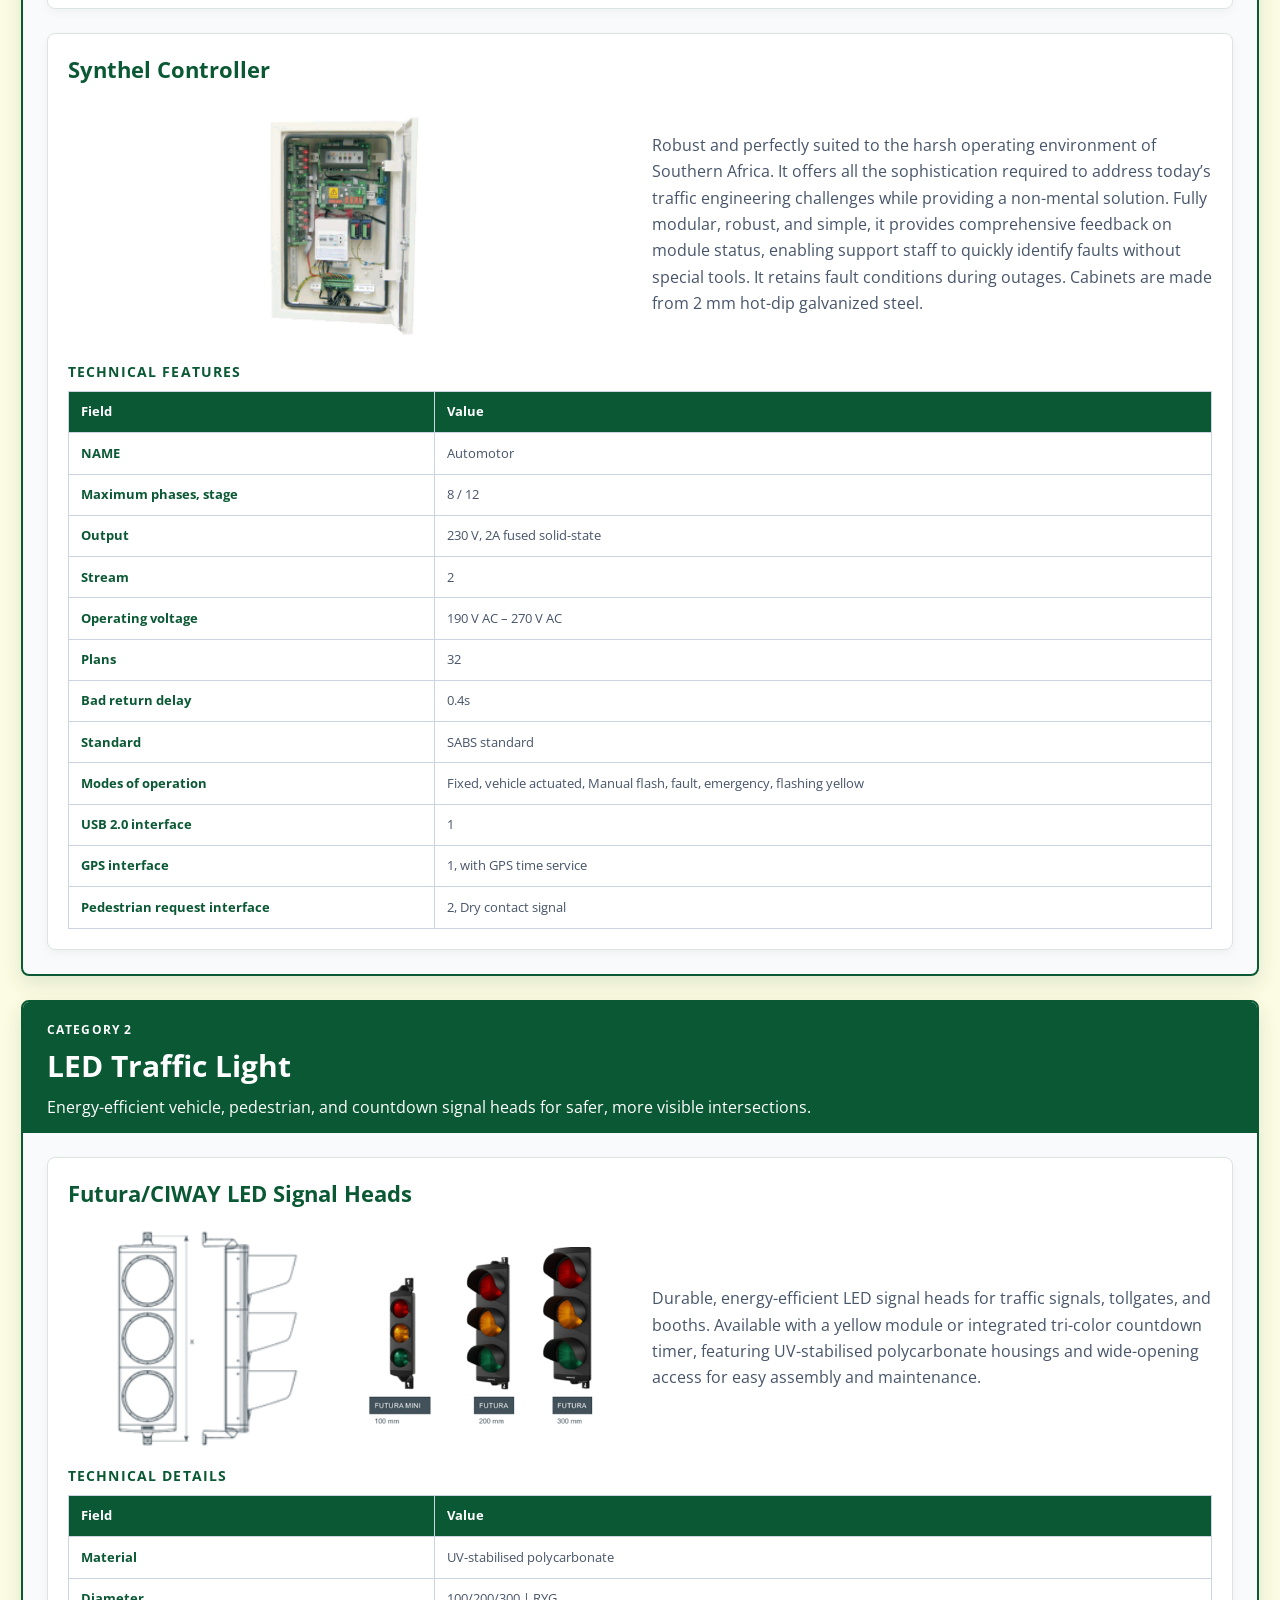
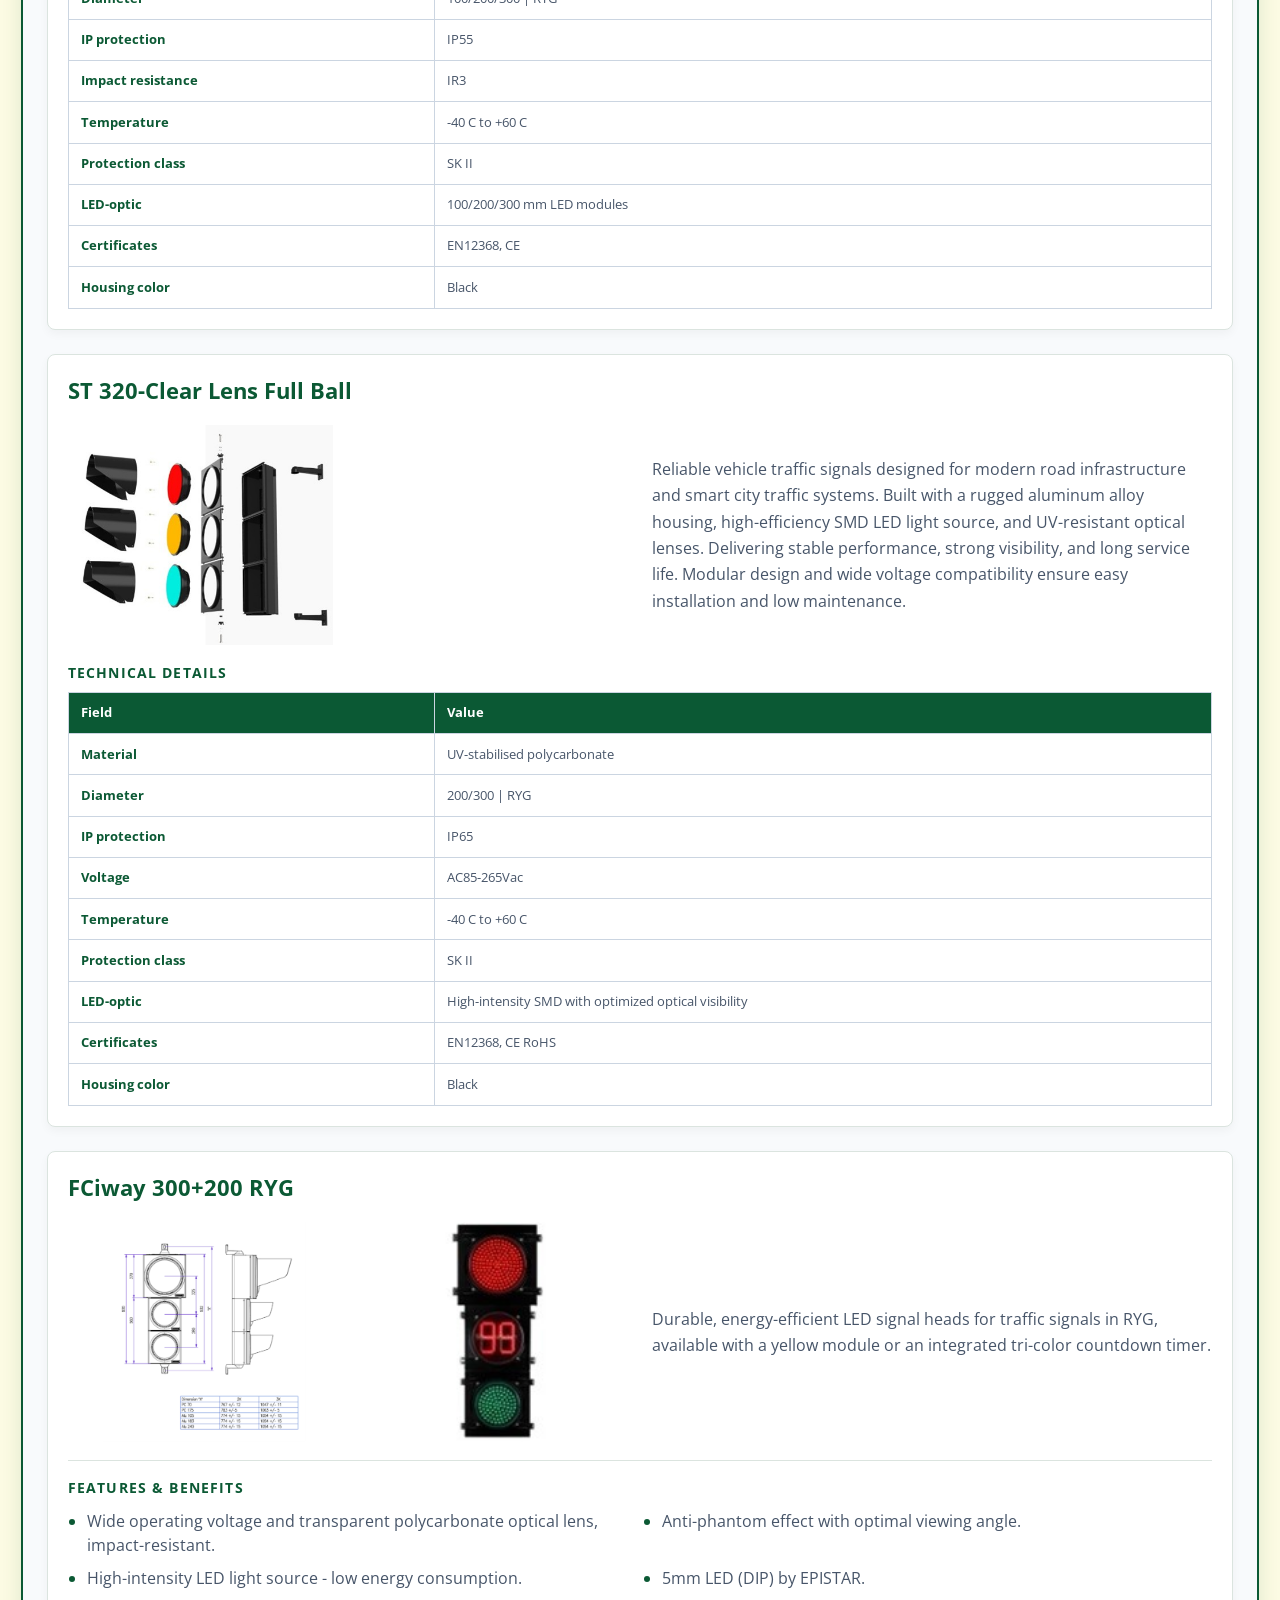
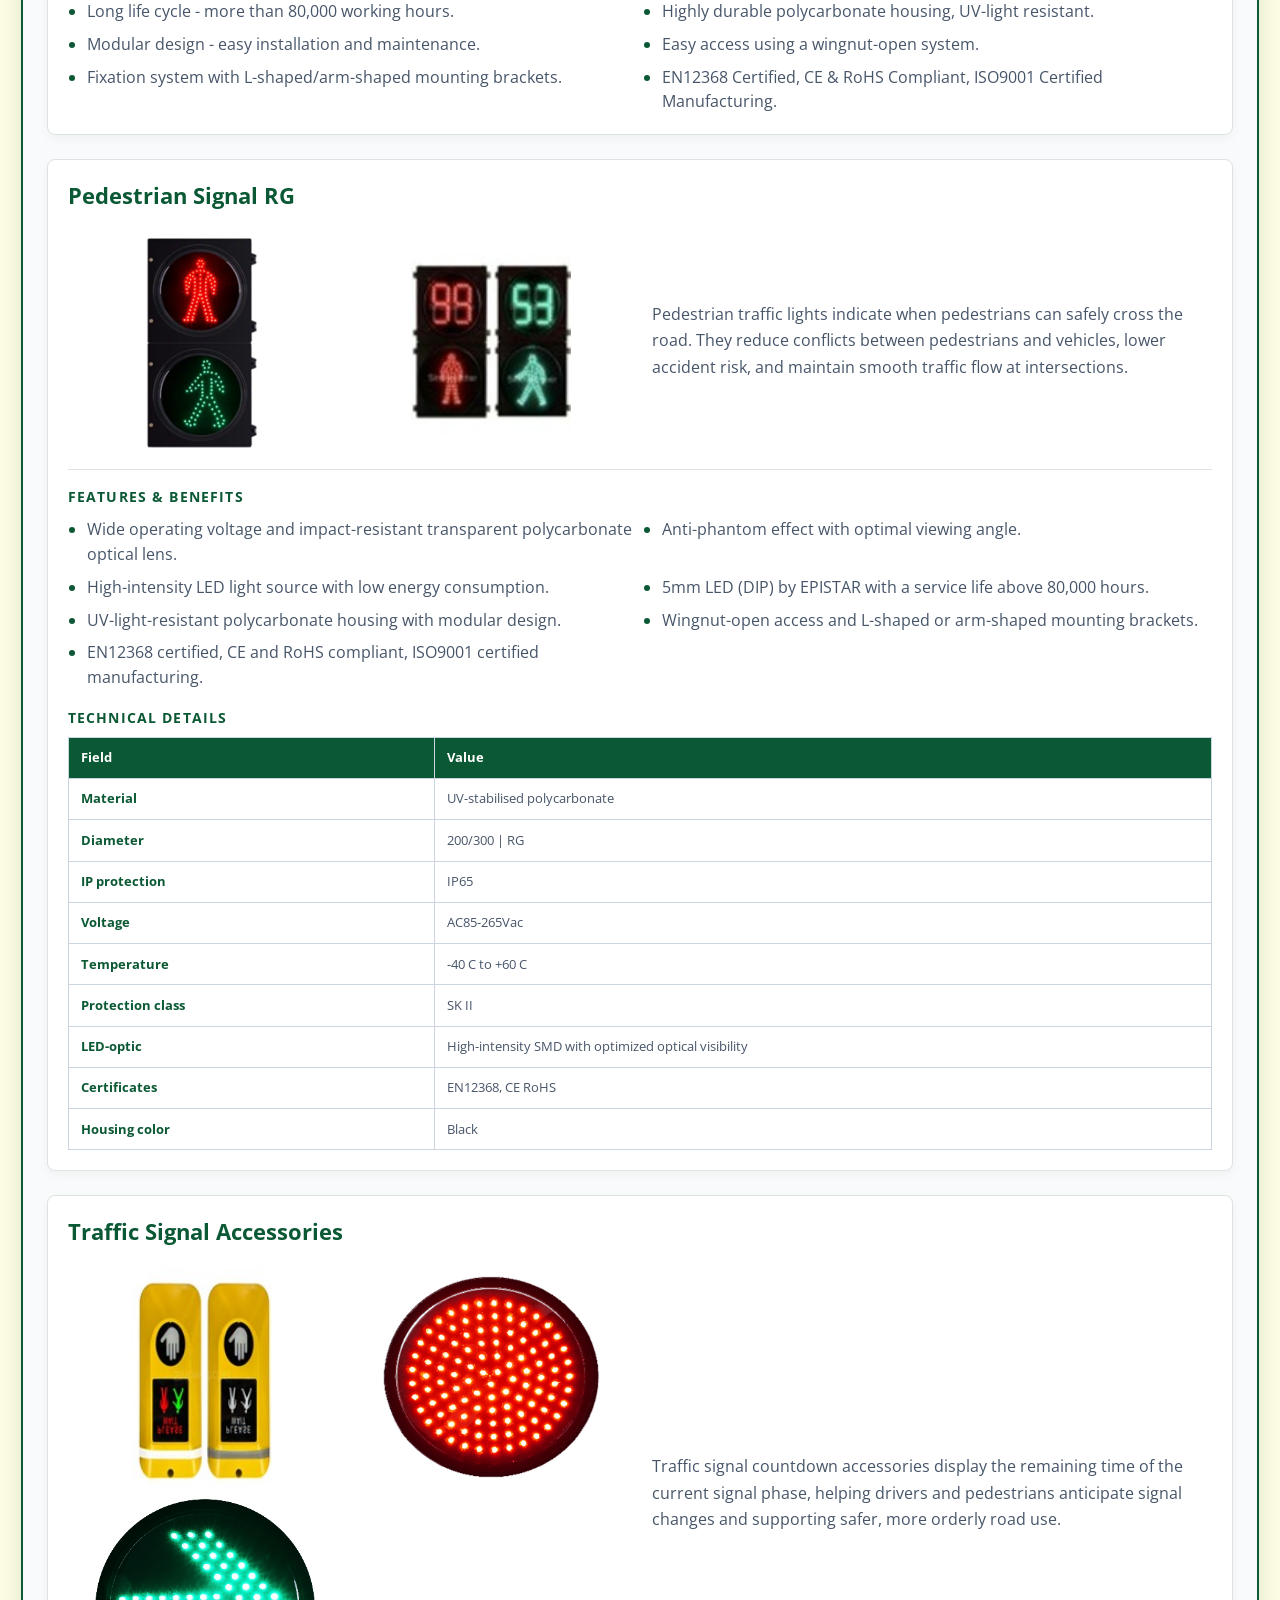
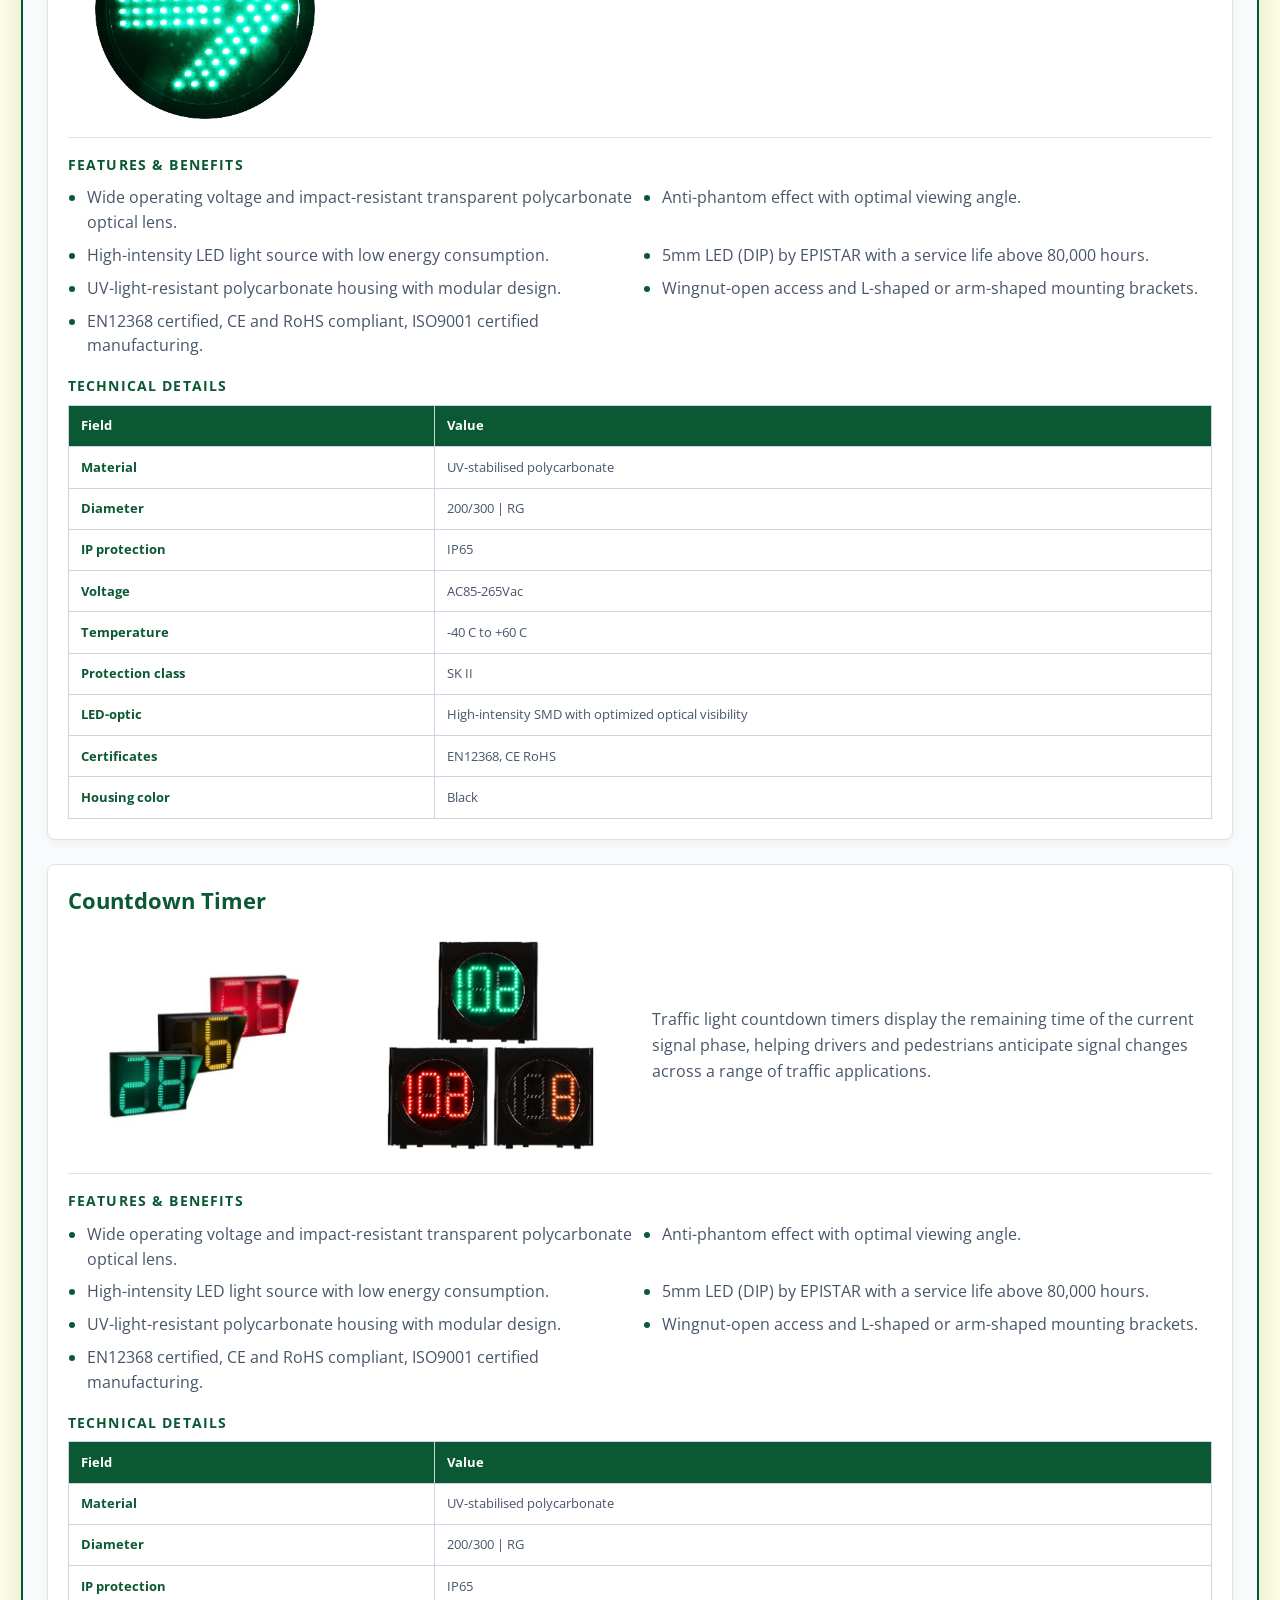
==== commit 833afc8d: "commit" ====
--- a/index.html
+++ b/index.html
@@ -111,10 +111,10 @@
         </div>
         <div class="offer-visuals">
           <div class="offer-visual">
-            <img src="images/real/smart-junction-hardware.jpg" alt="Traffic signal control equipment at a smart junction" loading="lazy" decoding="async" />
+            <img src="https://images.unsplash.com/photo-1553877522-43269d4ea984?auto=format&fit=crop&w=900&q=80" alt="Modern traffic signal system at a city intersection" loading="lazy" decoding="async" />
           </div>
           <div class="offer-visual">
-            <img src="images/products/traffic-accessories.webp" alt="Traffic signal accessories for directional control" loading="lazy" decoding="async" />
+            <img src="https://images.unsplash.com/photo-1513635269975-59663e0ac1ad?auto=format&fit=crop&w=900&q=80" alt="Intelligent traffic control system on a busy urban road" loading="lazy" decoding="async" />
           </div>
         </div>
       </article>
@@ -125,10 +125,10 @@
         </div>
         <div class="offer-visuals">
           <div class="offer-visual">
-            <img src="images/services/solar-energy-solutions.jpg" alt="Solar energy installation with photovoltaic panels" loading="lazy" decoding="async" />
+            <img src="https://images.unsplash.com/photo-1509391366360-2e959784a276?auto=format&fit=crop&w=900&q=80" alt="Large solar farm generating renewable energy in real life" loading="lazy" decoding="async" />
           </div>
           <div class="offer-visual">
-            <img src="images/products/hybrid-inverters.jpg" alt="Hybrid solar inverter for energy storage systems" loading="lazy" decoding="async" />
+            <img src="https://images.unsplash.com/photo-1497440001374-f26997328c1b?auto=format&fit=crop&w=900&q=80" alt="Solar panel installation on a commercial site" loading="lazy" decoding="async" />
           </div>
         </div>
       </article>
@@ -139,10 +139,10 @@
         </div>
         <div class="offer-visuals">
           <div class="offer-visual">
-            <img src="images/products/led-streetlights.webp" alt="LED streetlights illuminating an urban road" loading="lazy" decoding="async" />
+            <img src="https://images.unsplash.com/photo-1514924013411-cbf25faa35bb?auto=format&fit=crop&w=900&q=80" alt="High-efficiency LED streetlights illuminating a highway at night" loading="lazy" decoding="async" />
           </div>
           <div class="offer-visual">
-            <img src="images/products/high-mast-tower-lights.webp" alt="High-mast LED lighting installation" loading="lazy" decoding="async" />
+            <img src="https://images.unsplash.com/photo-1460574283810-2aab119d8511?auto=format&fit=crop&w=900&q=80" alt="LED high-mast lighting for stadiums and industrial areas" loading="lazy" decoding="async" />
           </div>
         </div>
       </article>
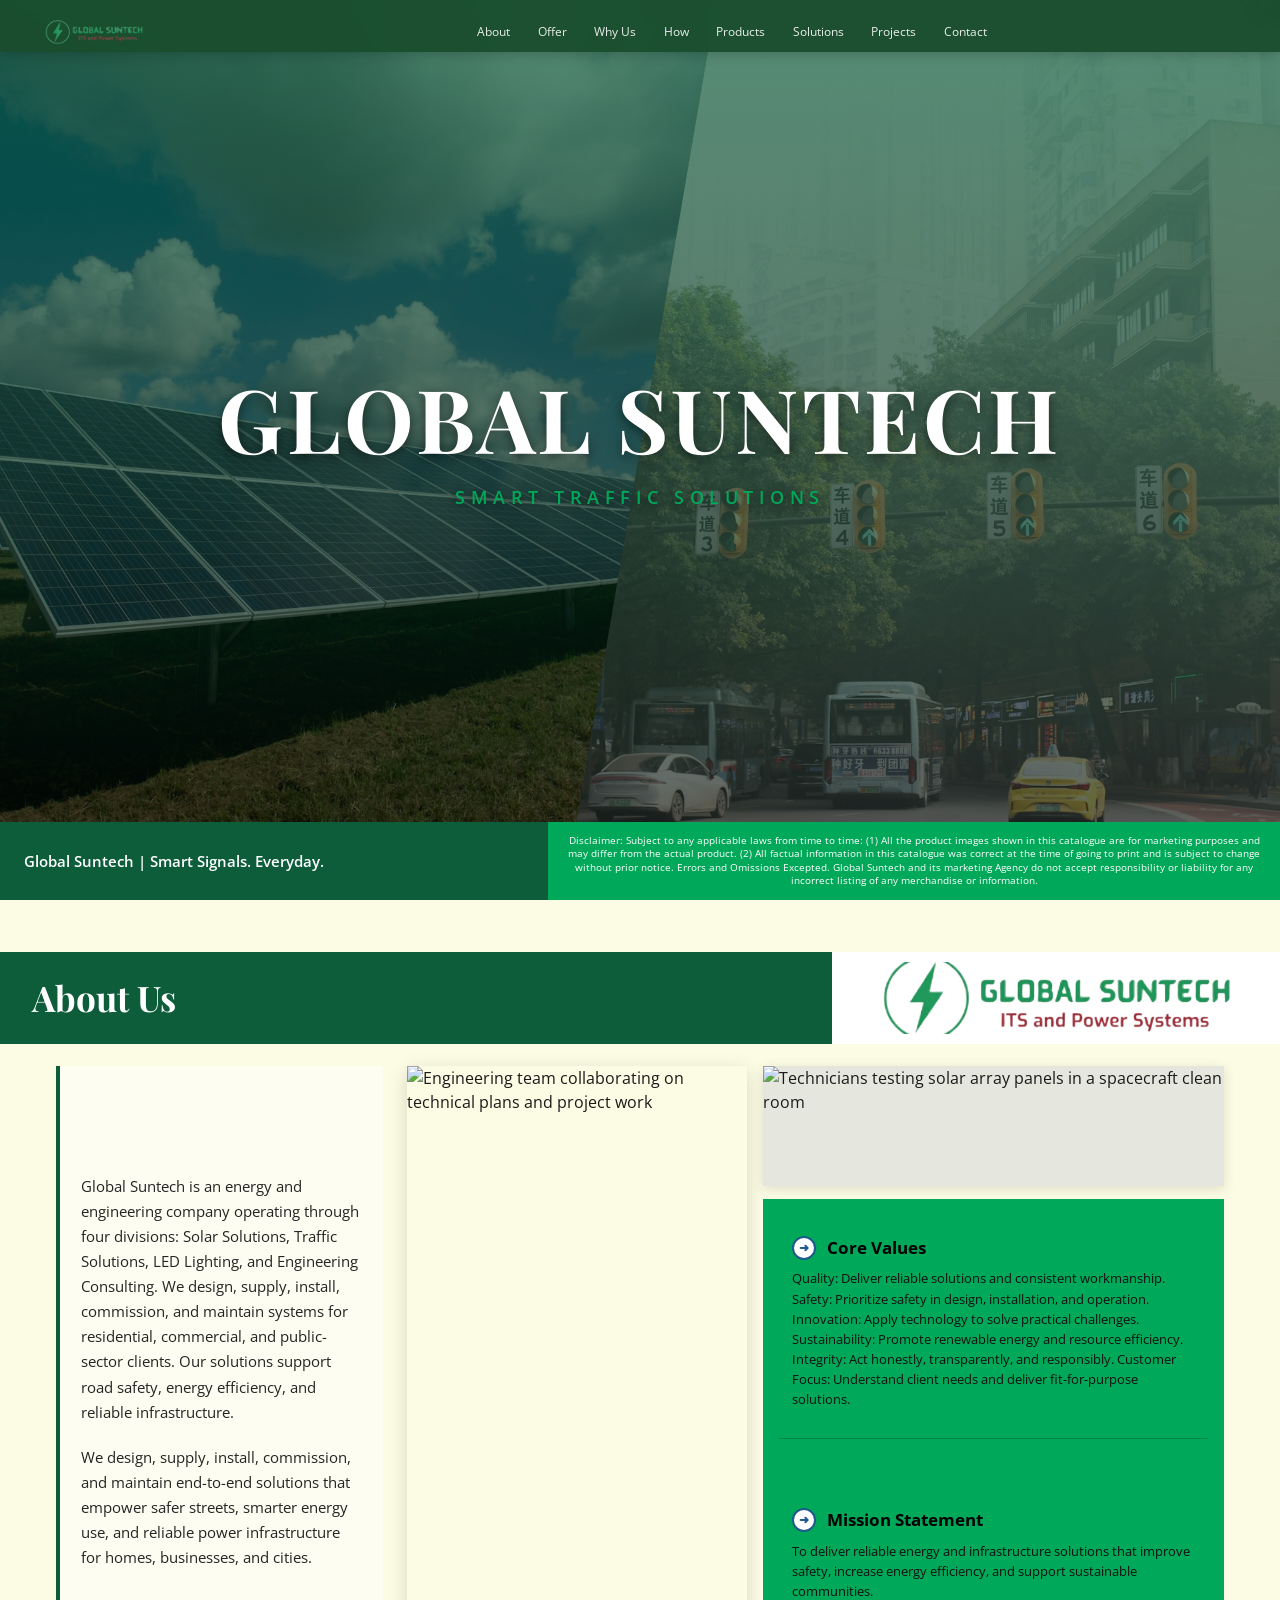
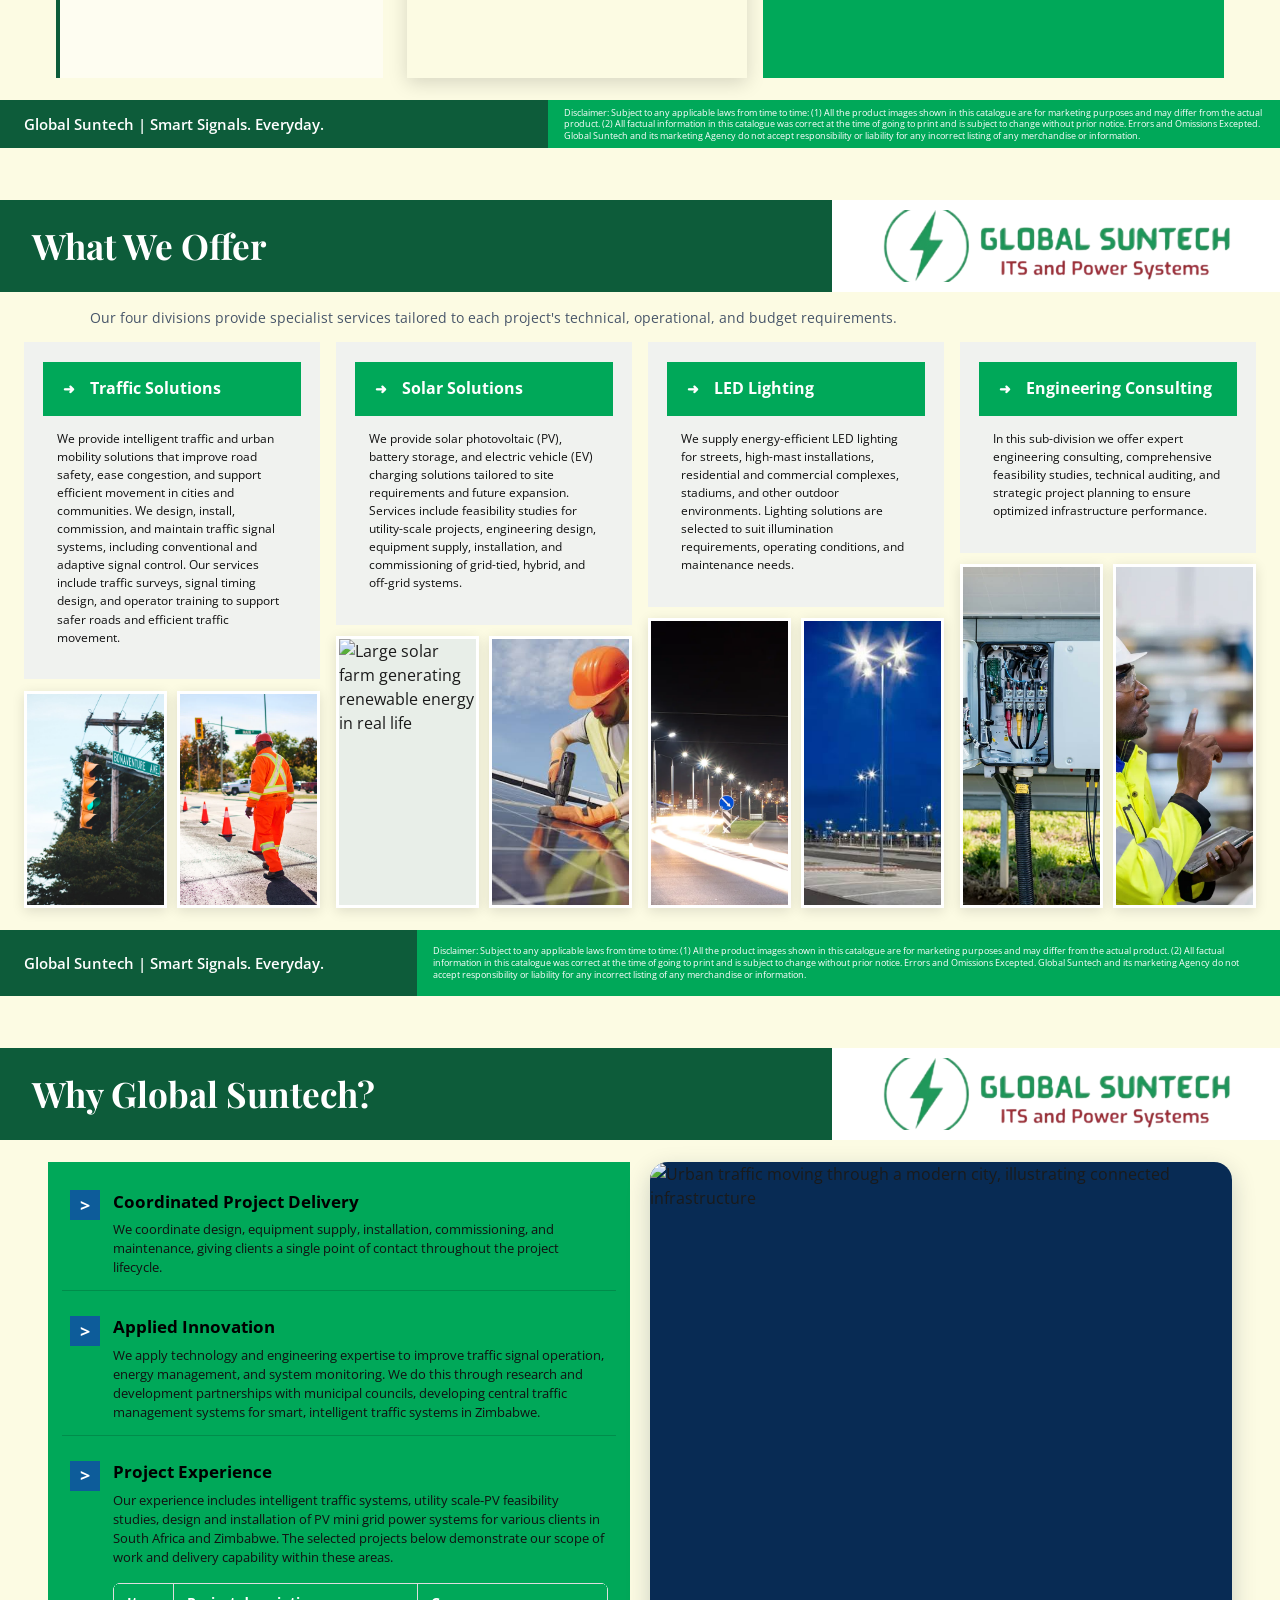
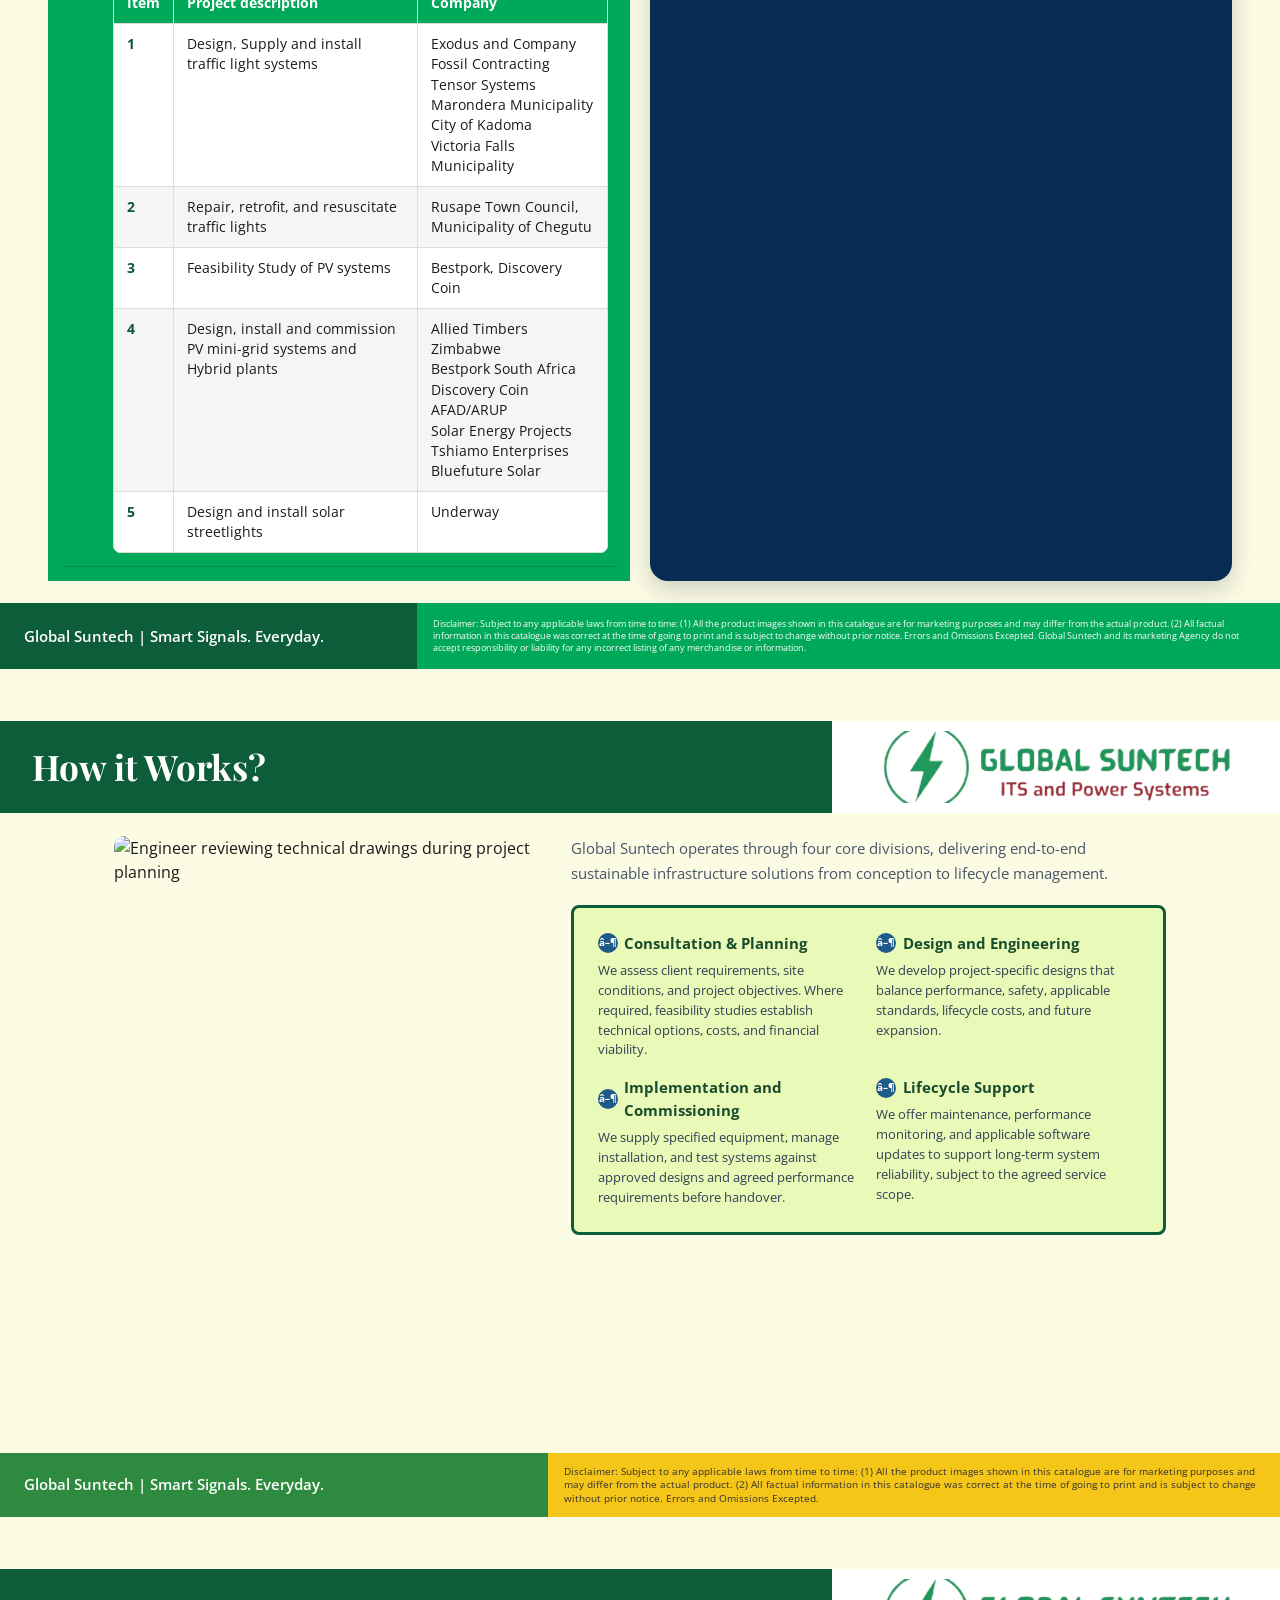
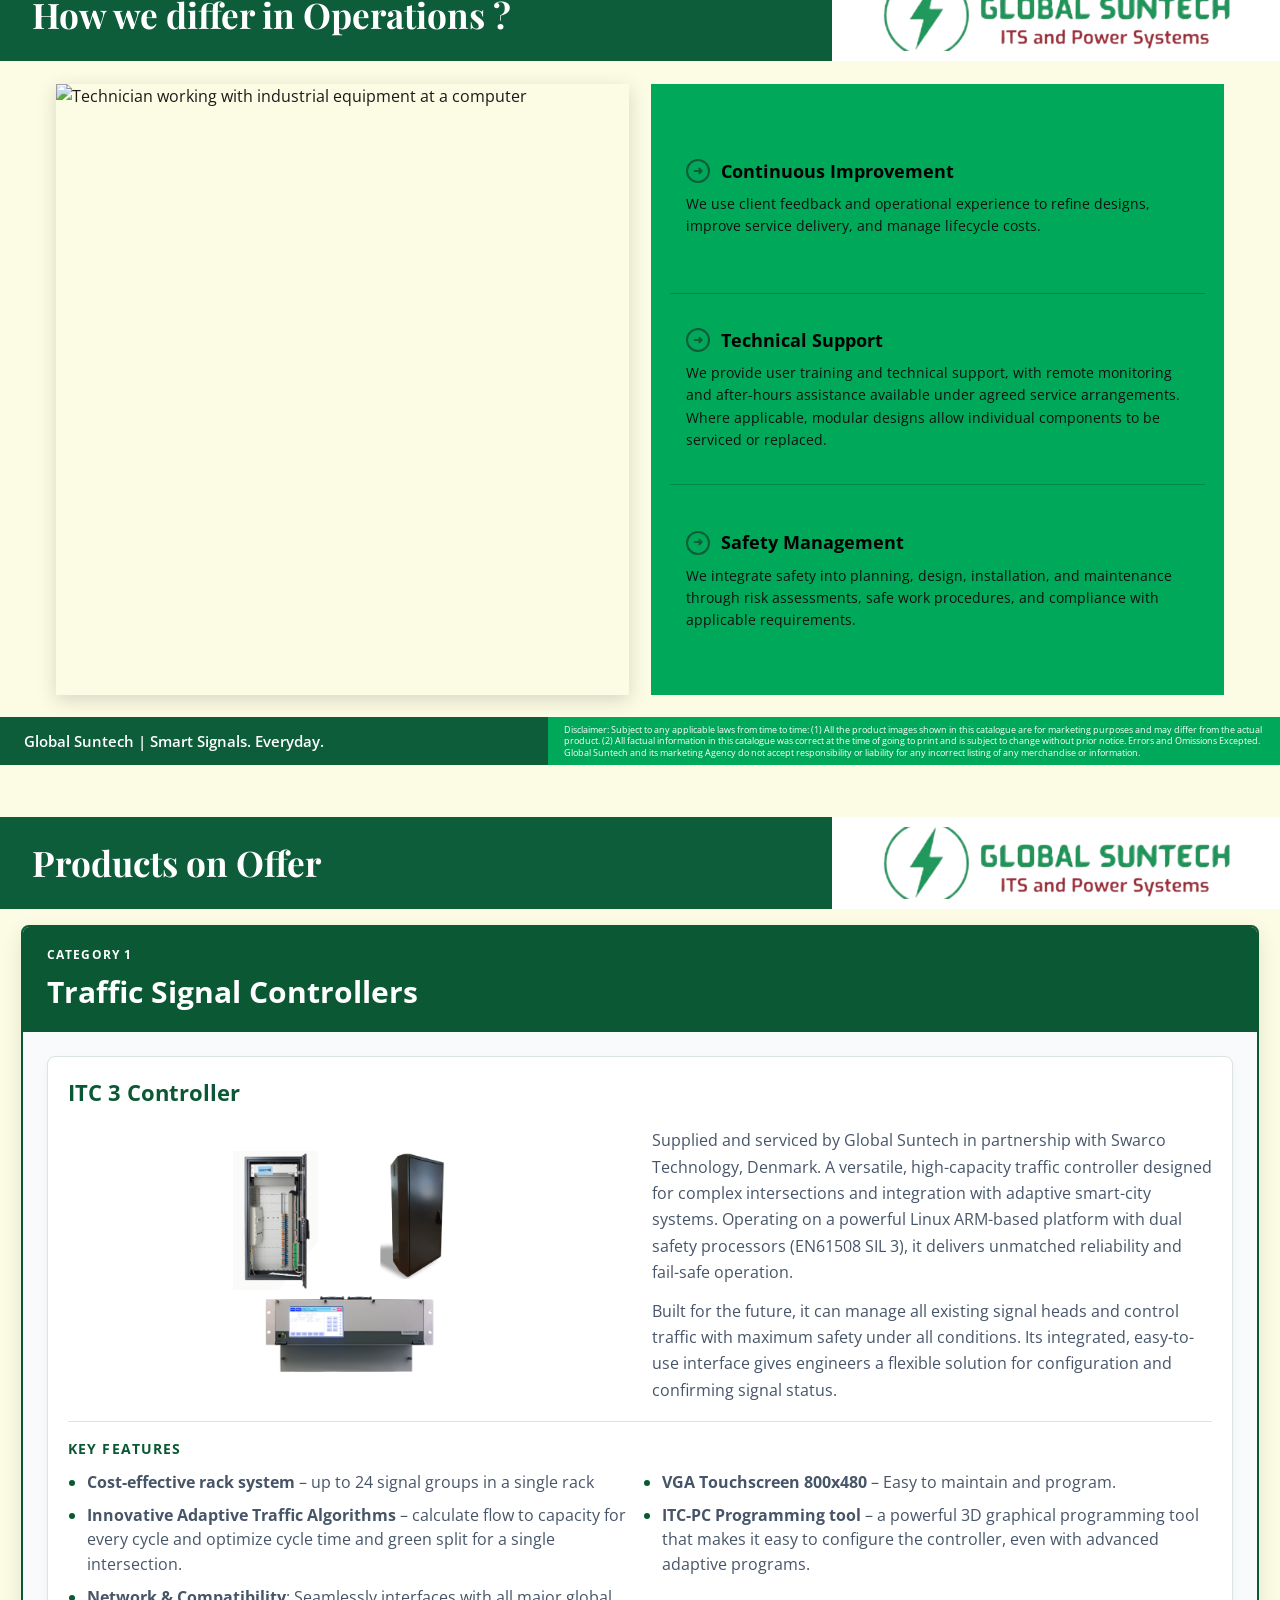
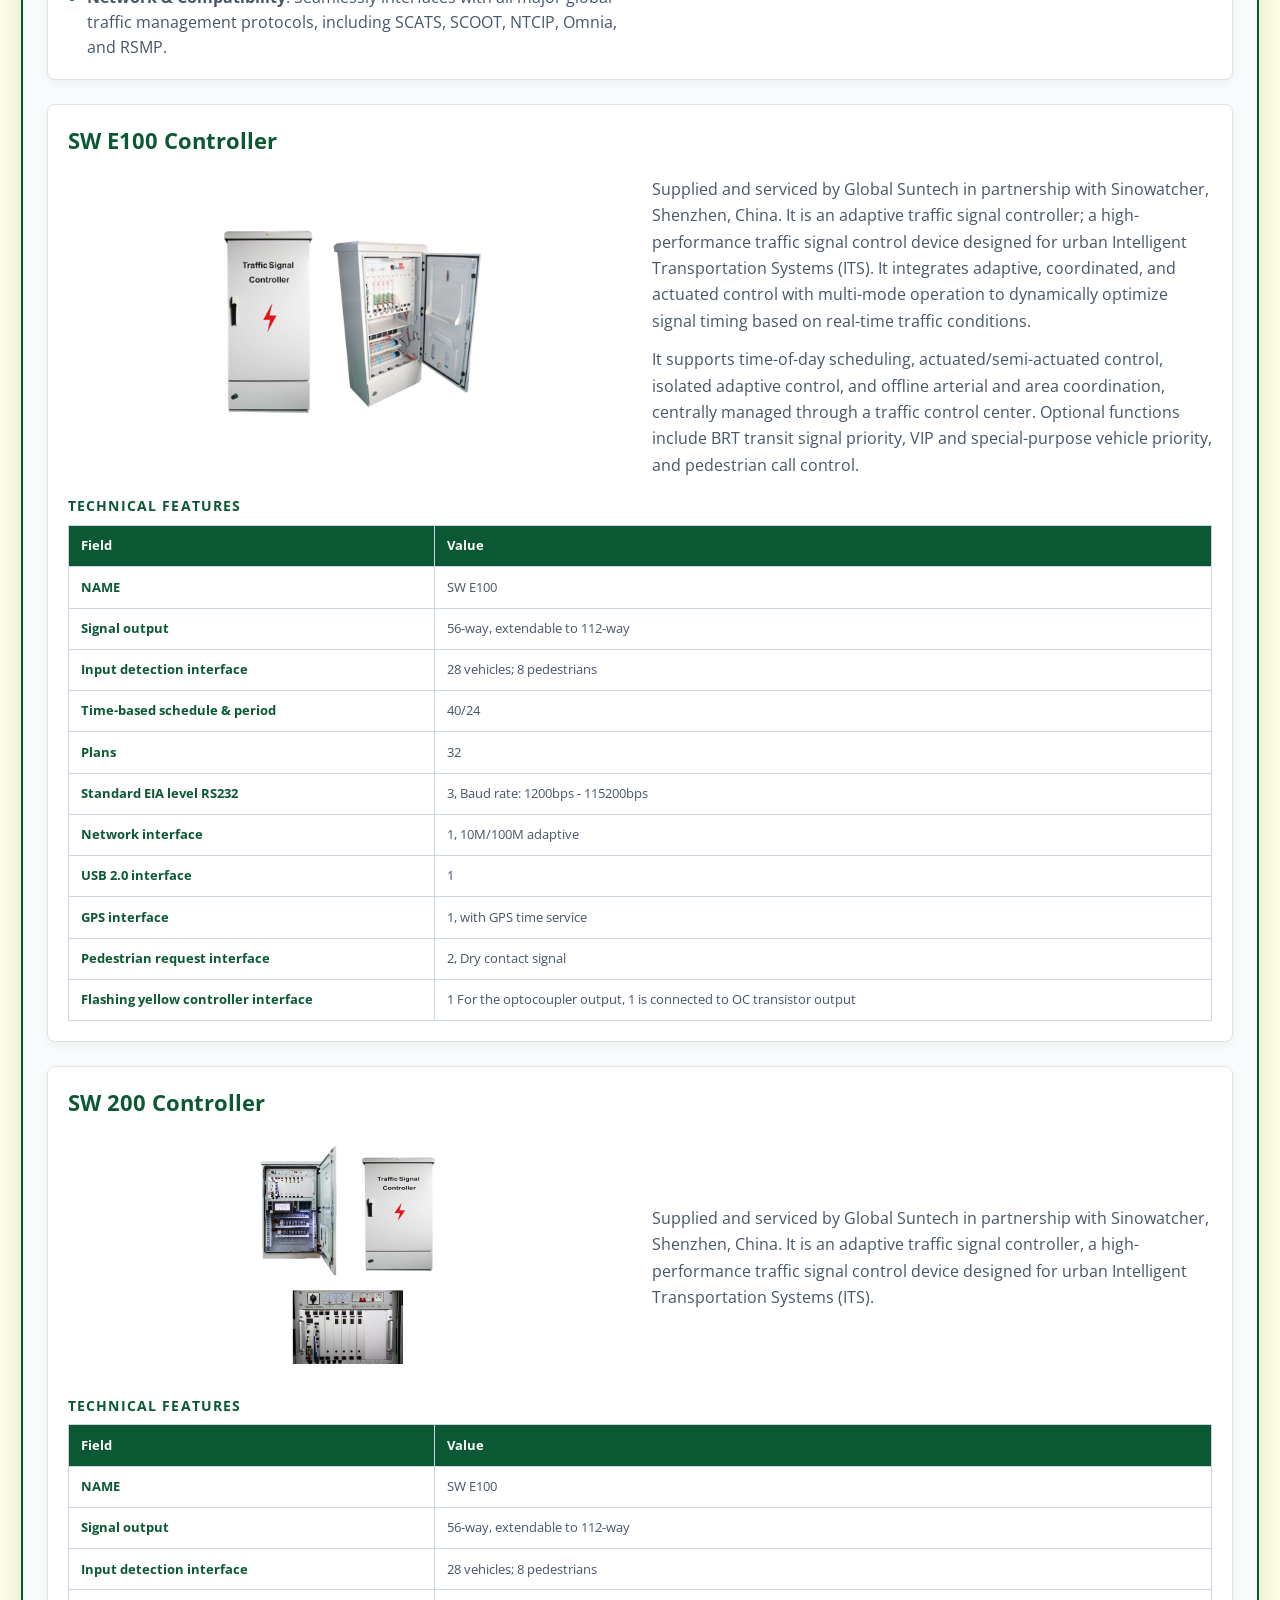
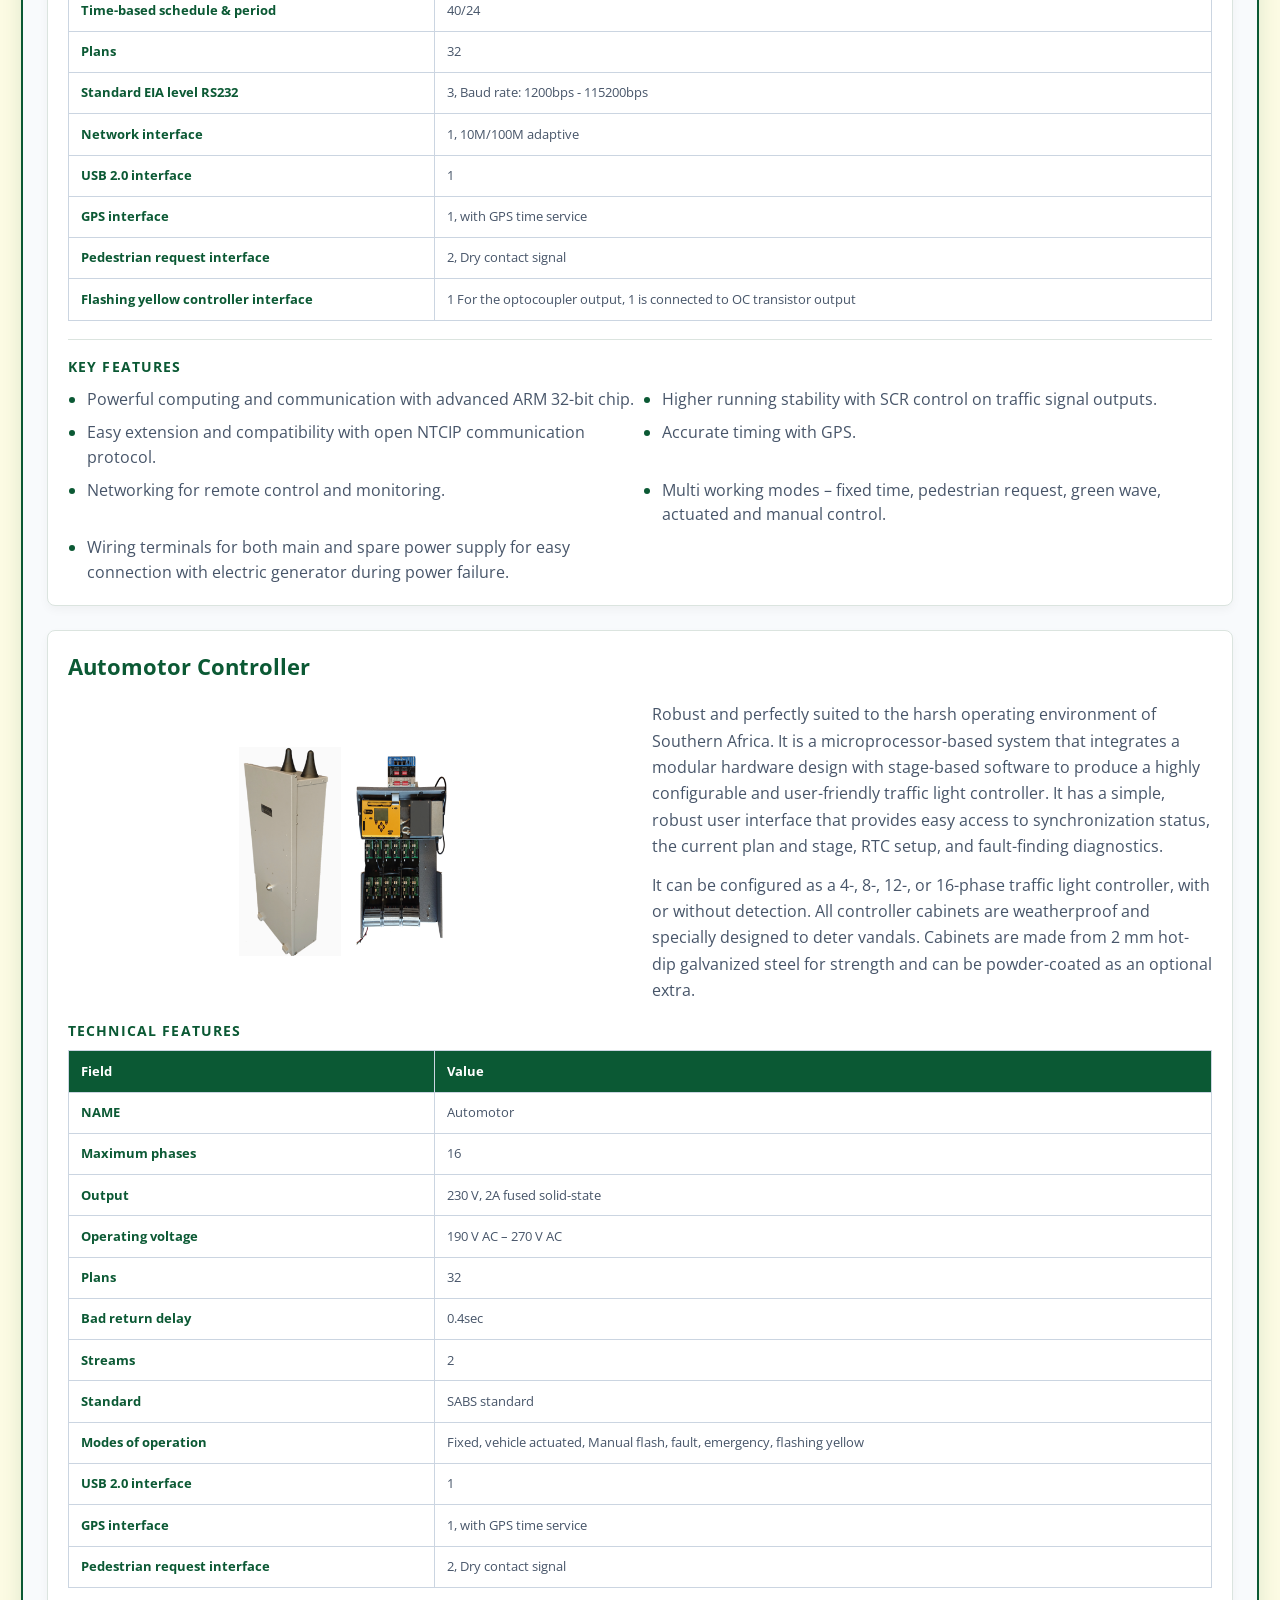
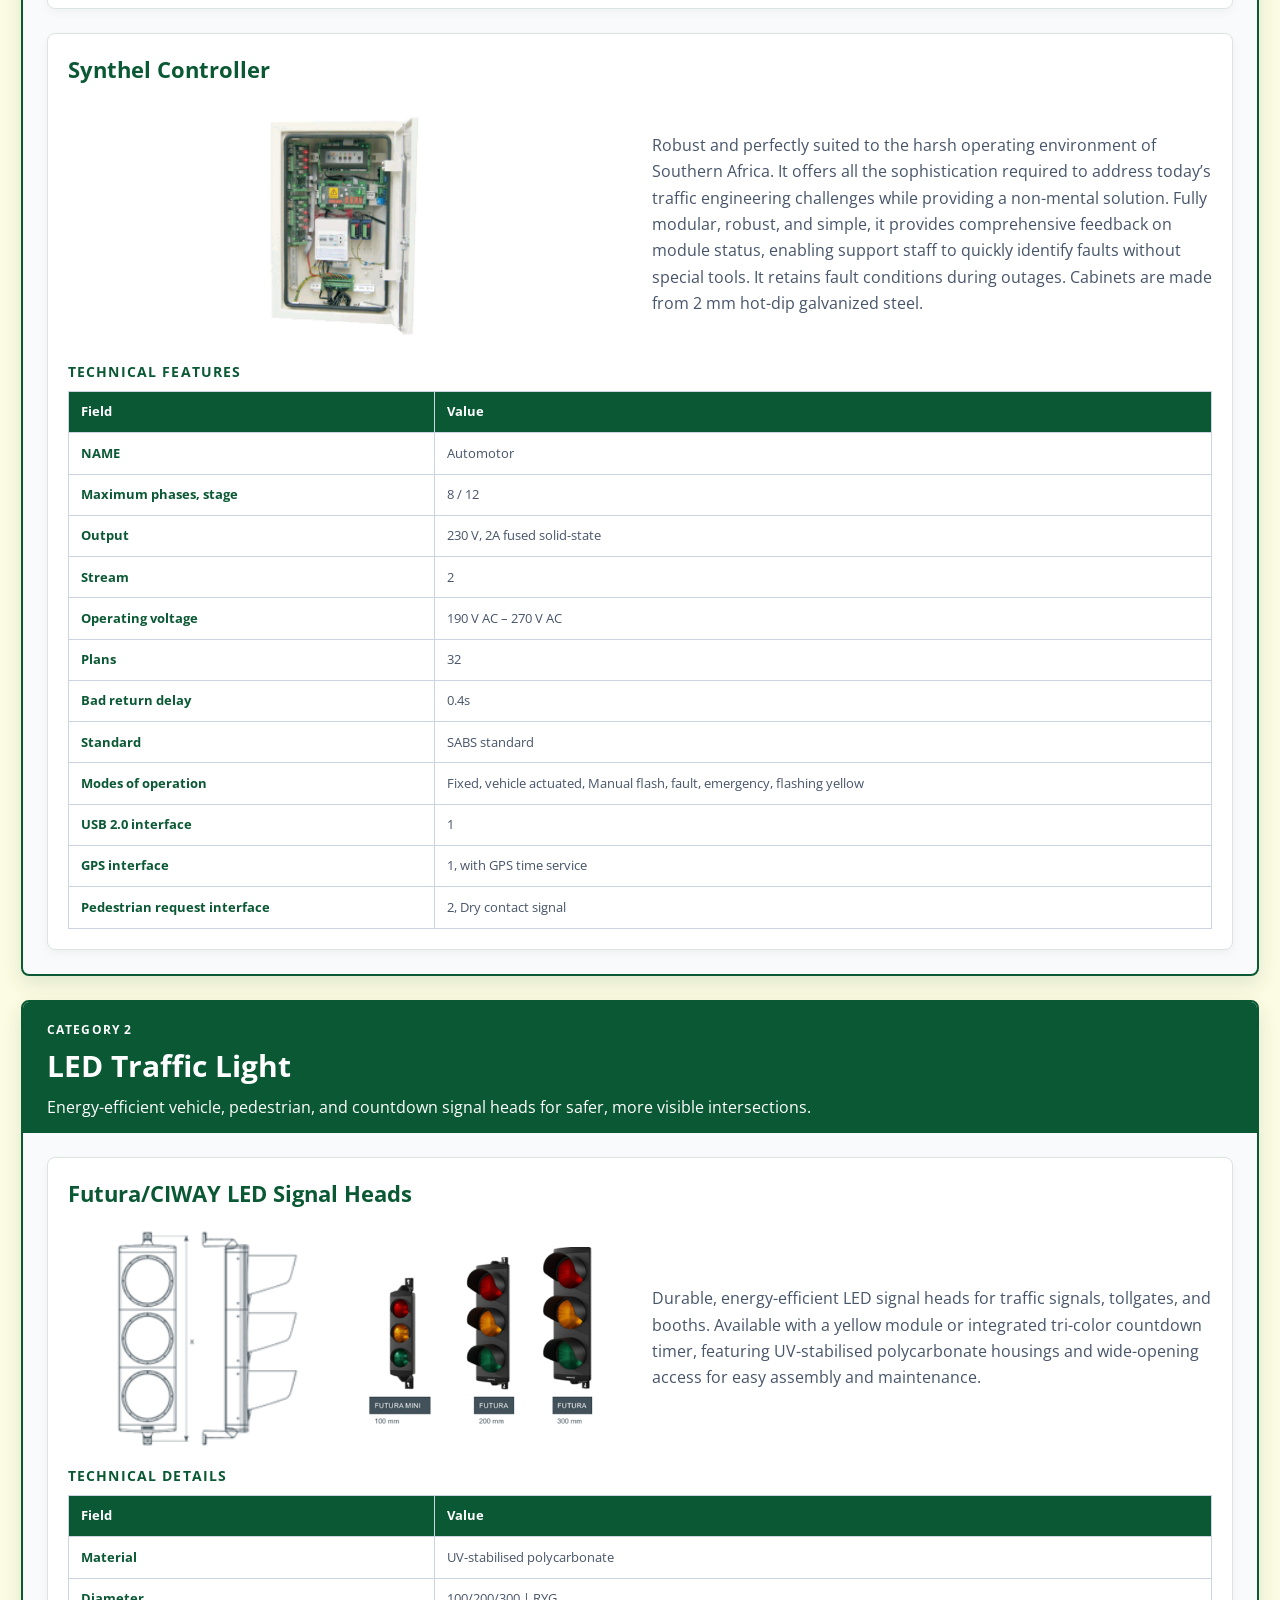
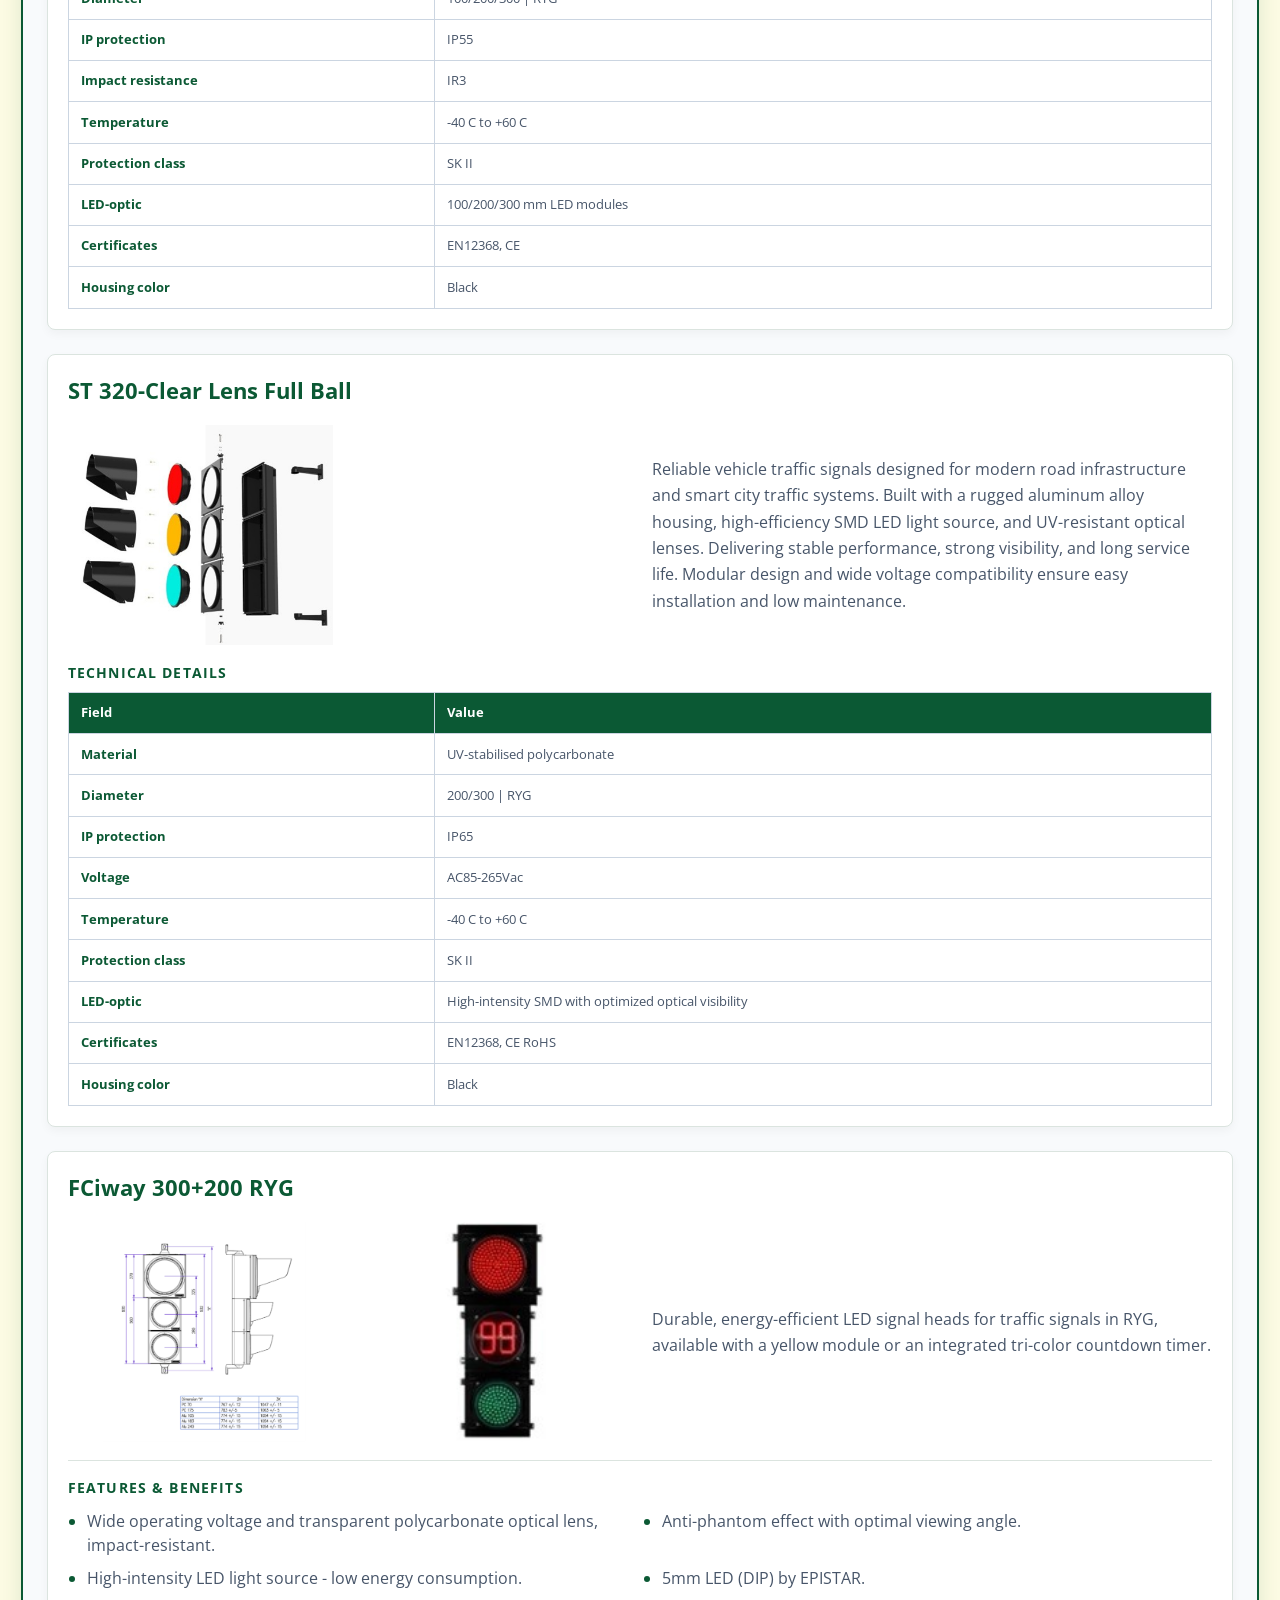
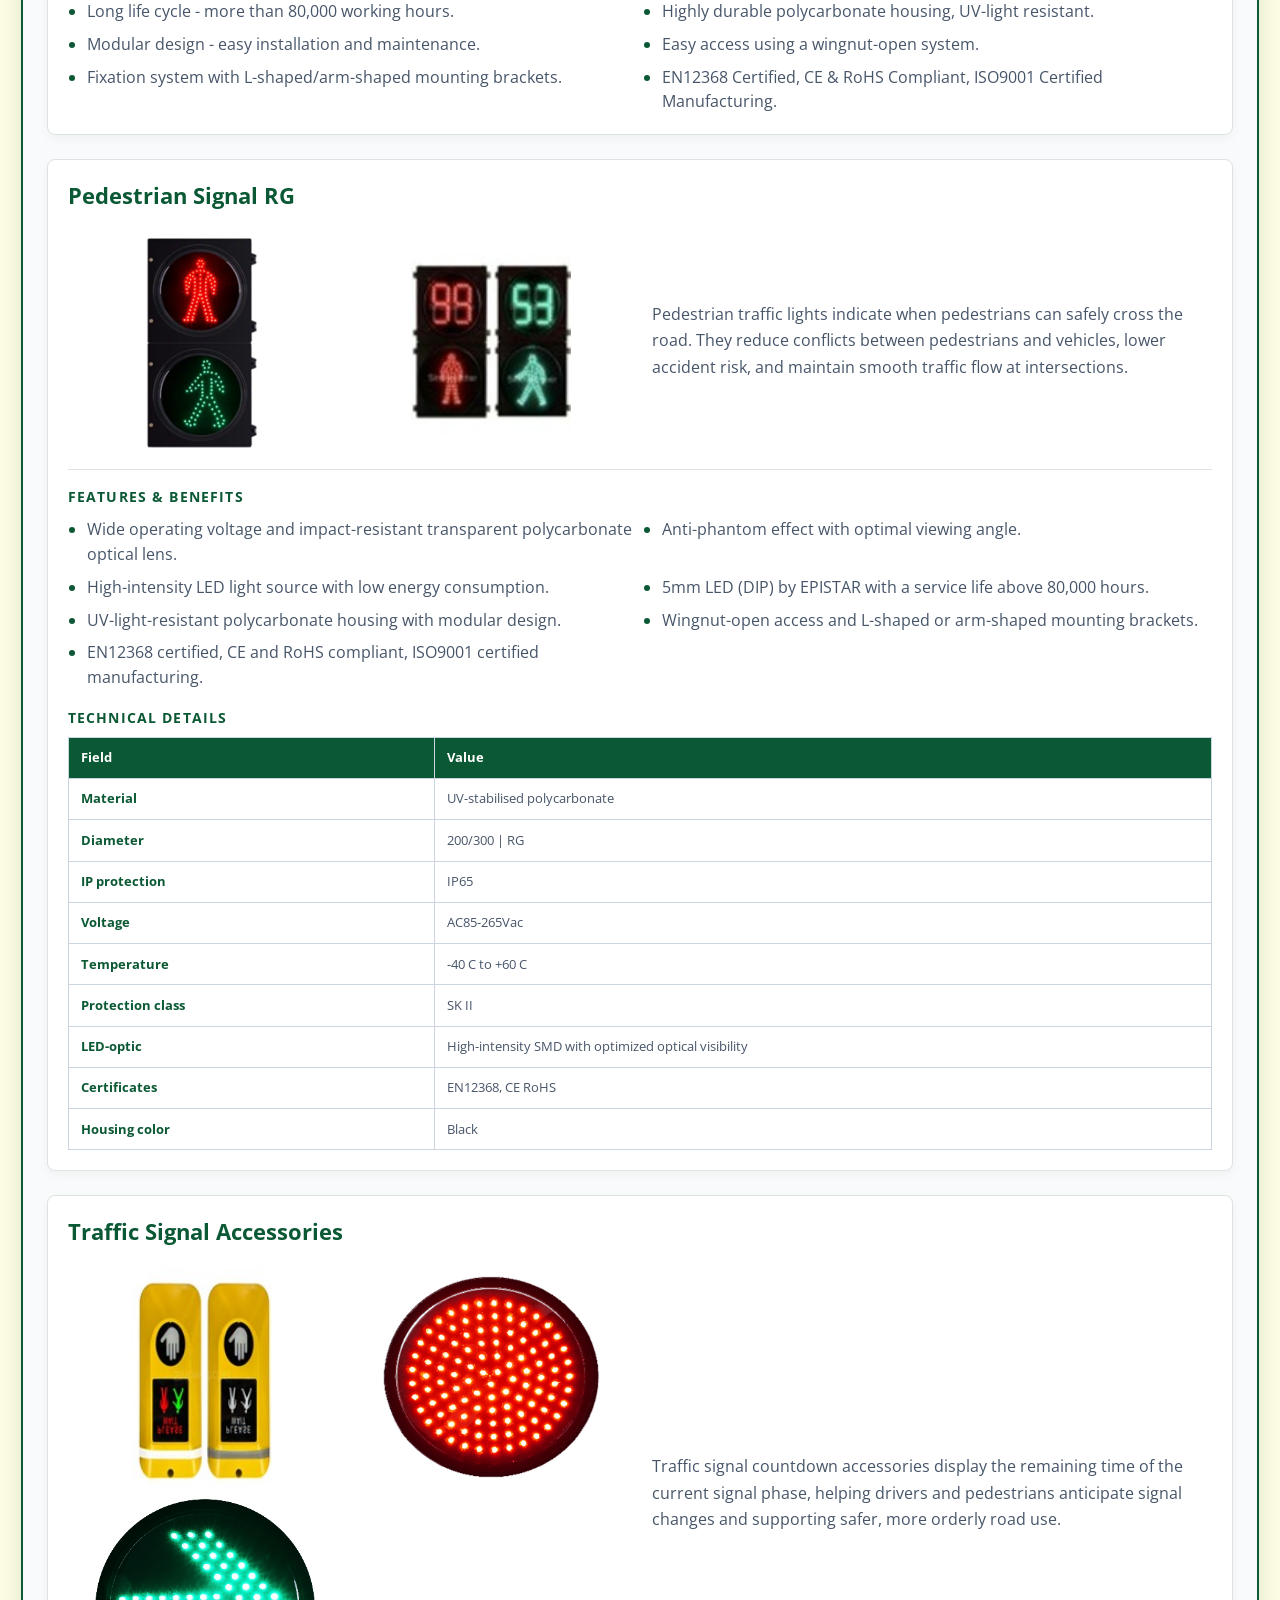
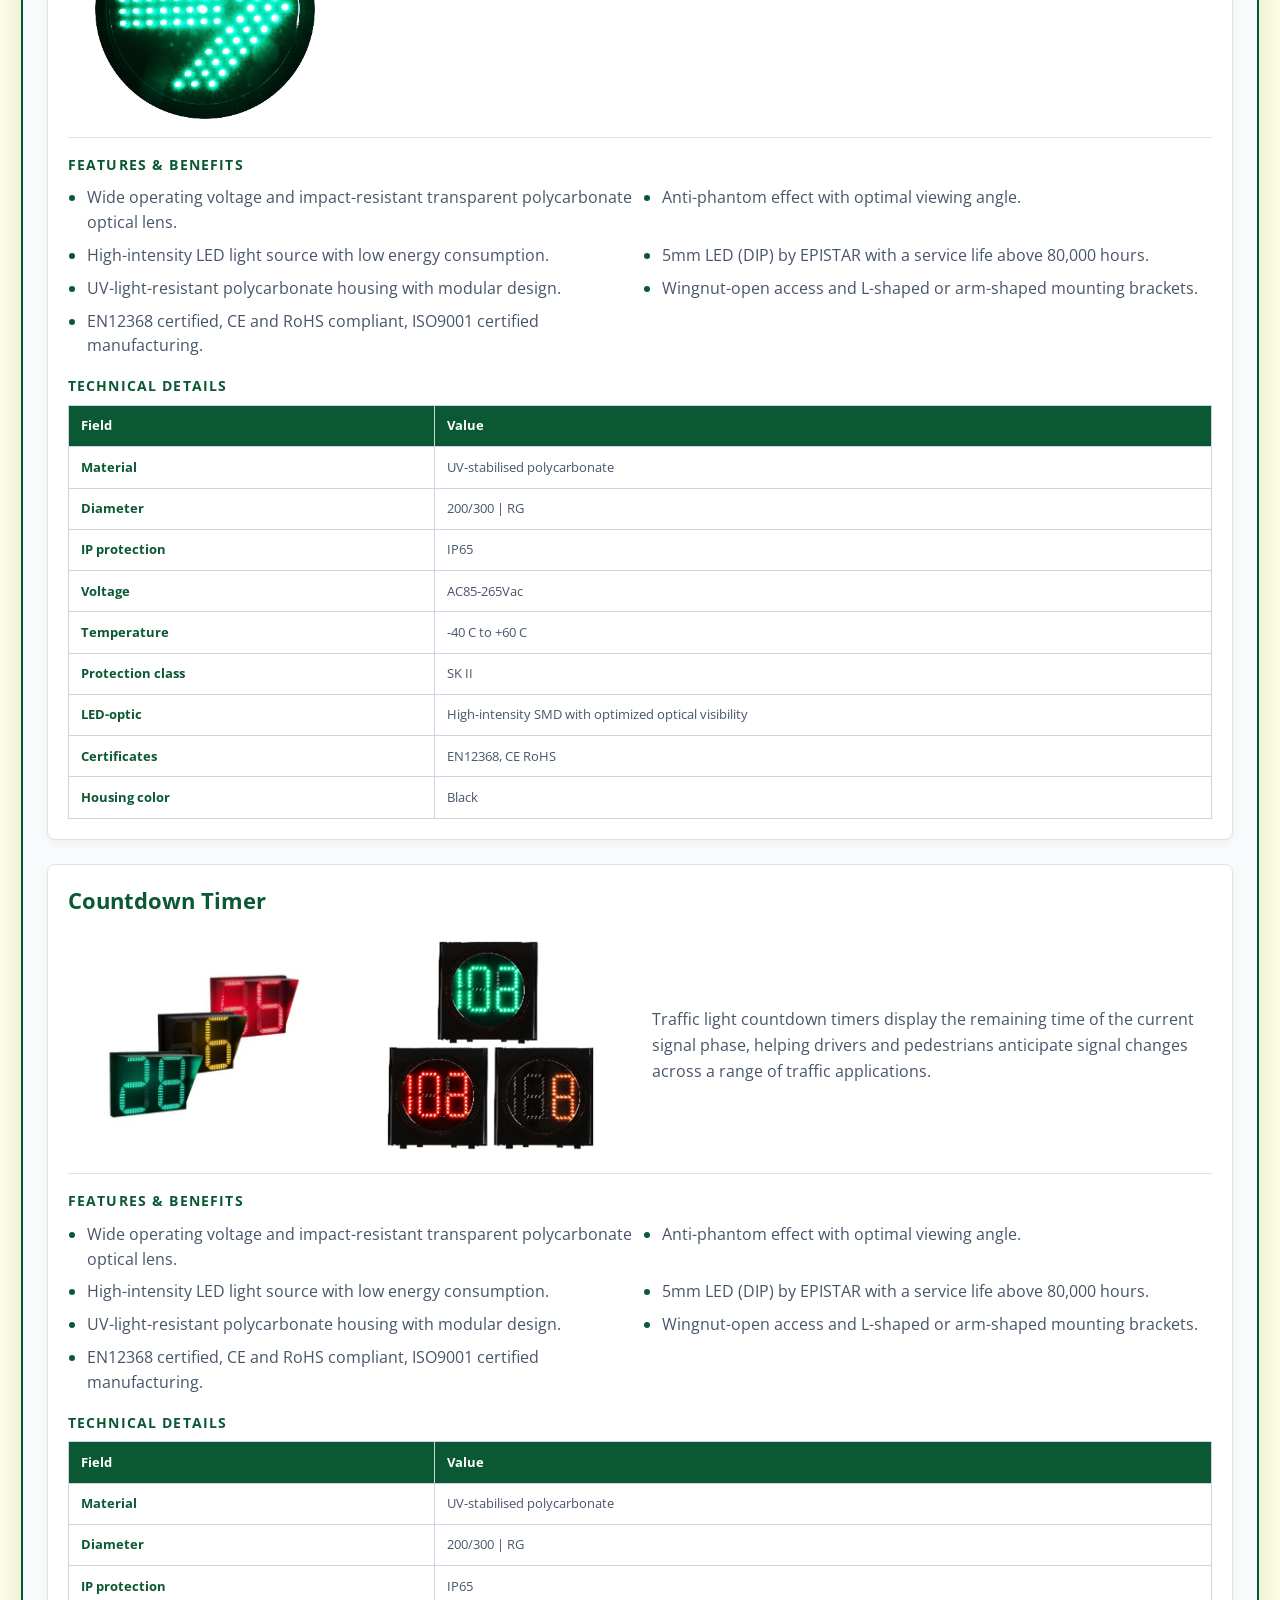
==== commit f9e61623: "commit" ====
--- a/index.html
+++ b/index.html
@@ -111,10 +111,10 @@
         </div>
         <div class="offer-visuals">
           <div class="offer-visual">
-            <img src="https://images.unsplash.com/photo-1553877522-43269d4ea984?auto=format&fit=crop&w=900&q=80" alt="Modern traffic signal system at a city intersection" loading="lazy" decoding="async" />
+            <img src="assets/traffic-signal-intersection.jpg" alt="Modern traffic signal system at a city intersection" loading="lazy" decoding="async" />
           </div>
           <div class="offer-visual">
-            <img src="https://images.unsplash.com/photo-1513635269975-59663e0ac1ad?auto=format&fit=crop&w=900&q=80" alt="Intelligent traffic control system on a busy urban road" loading="lazy" decoding="async" />
+            <img src="assets/traffic.png" alt="Intelligent traffic control system on a busy urban road" loading="lazy" decoding="async" />
           </div>
         </div>
       </article>
@@ -128,7 +128,7 @@
             <img src="https://images.unsplash.com/photo-1509391366360-2e959784a276?auto=format&fit=crop&w=900&q=80" alt="Large solar farm generating renewable energy in real life" loading="lazy" decoding="async" />
           </div>
           <div class="offer-visual">
-            <img src="https://images.unsplash.com/photo-1497440001374-f26997328c1b?auto=format&fit=crop&w=900&q=80" alt="Solar panel installation on a commercial site" loading="lazy" decoding="async" />
+            <img src="assets/solar.png" alt="Solar panel installation on a commercial site" loading="lazy" decoding="async" />
           </div>
         </div>
       </article>
@@ -139,10 +139,10 @@
         </div>
         <div class="offer-visuals">
           <div class="offer-visual">
-            <img src="https://images.unsplash.com/photo-1514924013411-cbf25faa35bb?auto=format&fit=crop&w=900&q=80" alt="High-efficiency LED streetlights illuminating a highway at night" loading="lazy" decoding="async" />
+            <img src="images/products/led-streetlights.webp" alt="High-efficiency LED streetlights illuminating a highway at night" loading="lazy" decoding="async" />
           </div>
           <div class="offer-visual">
-            <img src="https://images.unsplash.com/photo-1460574283810-2aab119d8511?auto=format&fit=crop&w=900&q=80" alt="LED high-mast lighting for stadiums and industrial areas" loading="lazy" decoding="async" />
+            <img src="assets/led_lighting.png" alt="LED high-mast lighting for stadiums and industrial areas" loading="lazy" decoding="async" />
           </div>
         </div>
       </article>
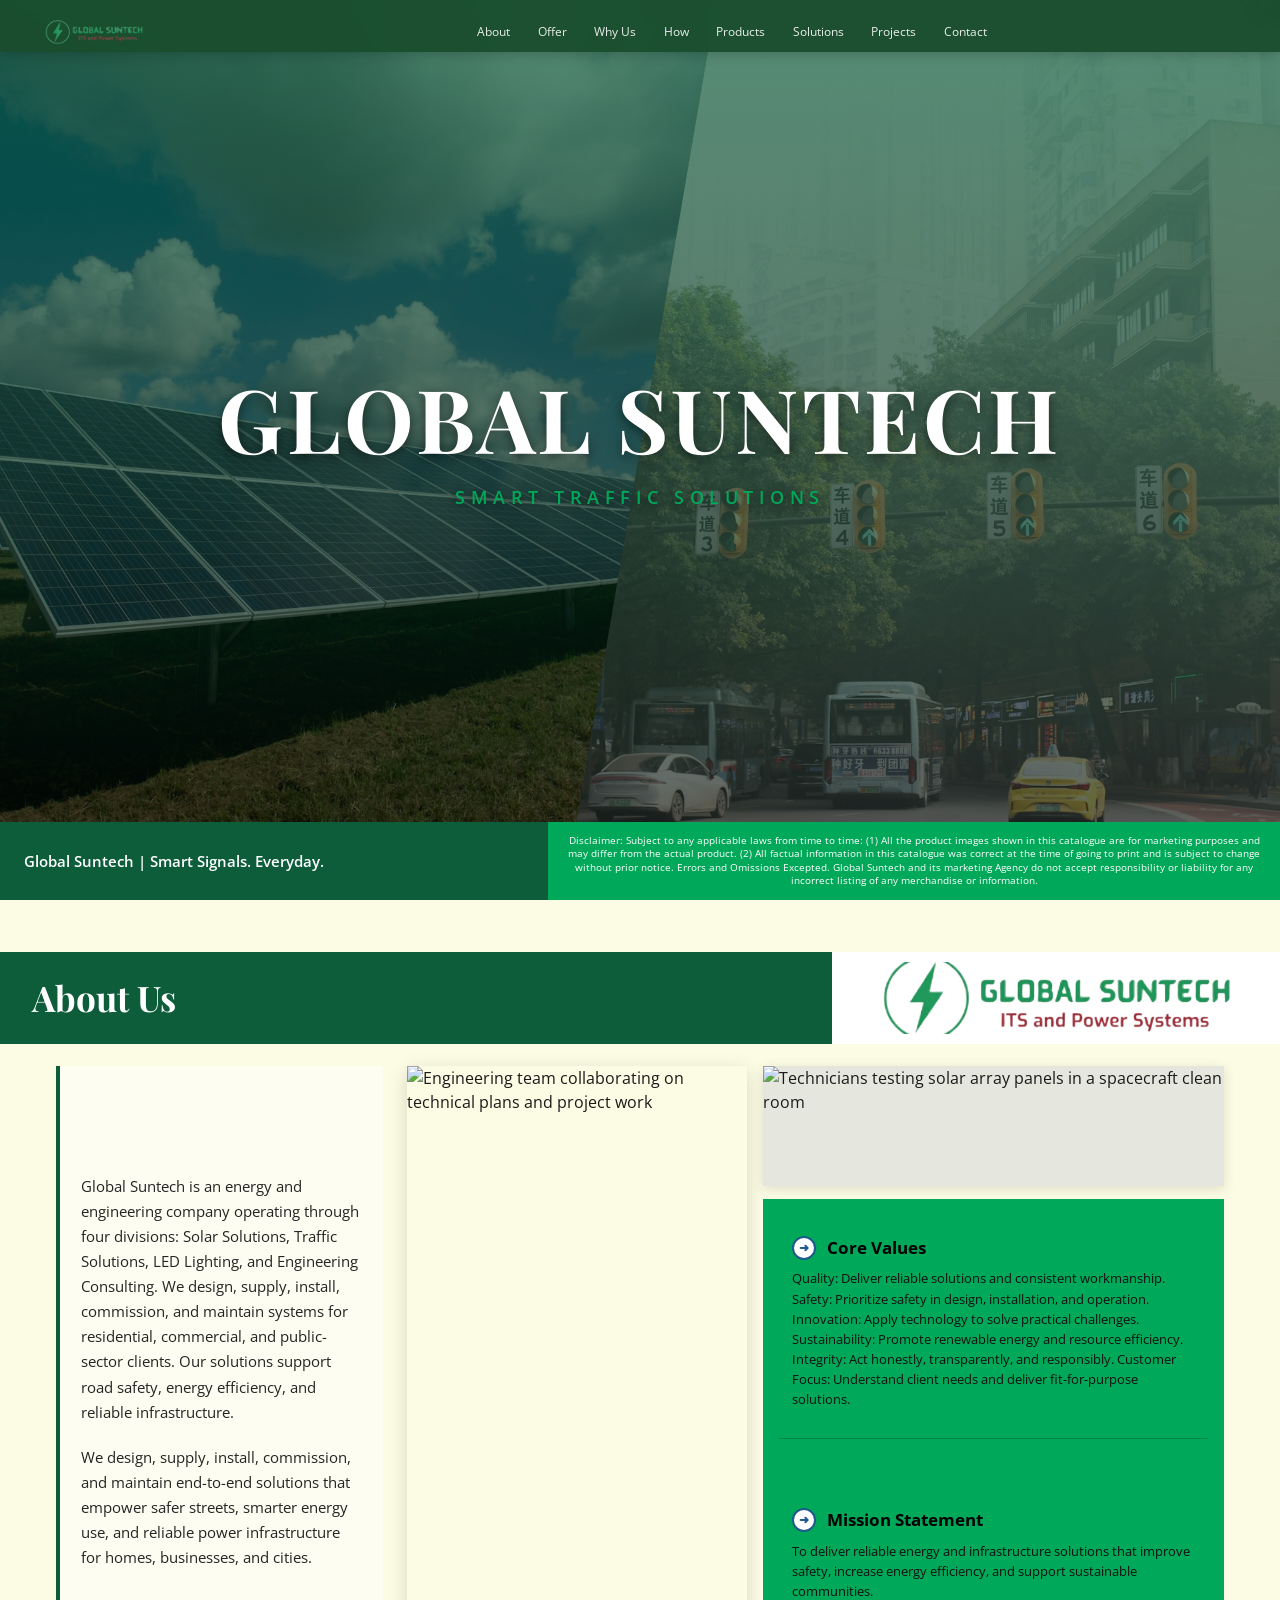
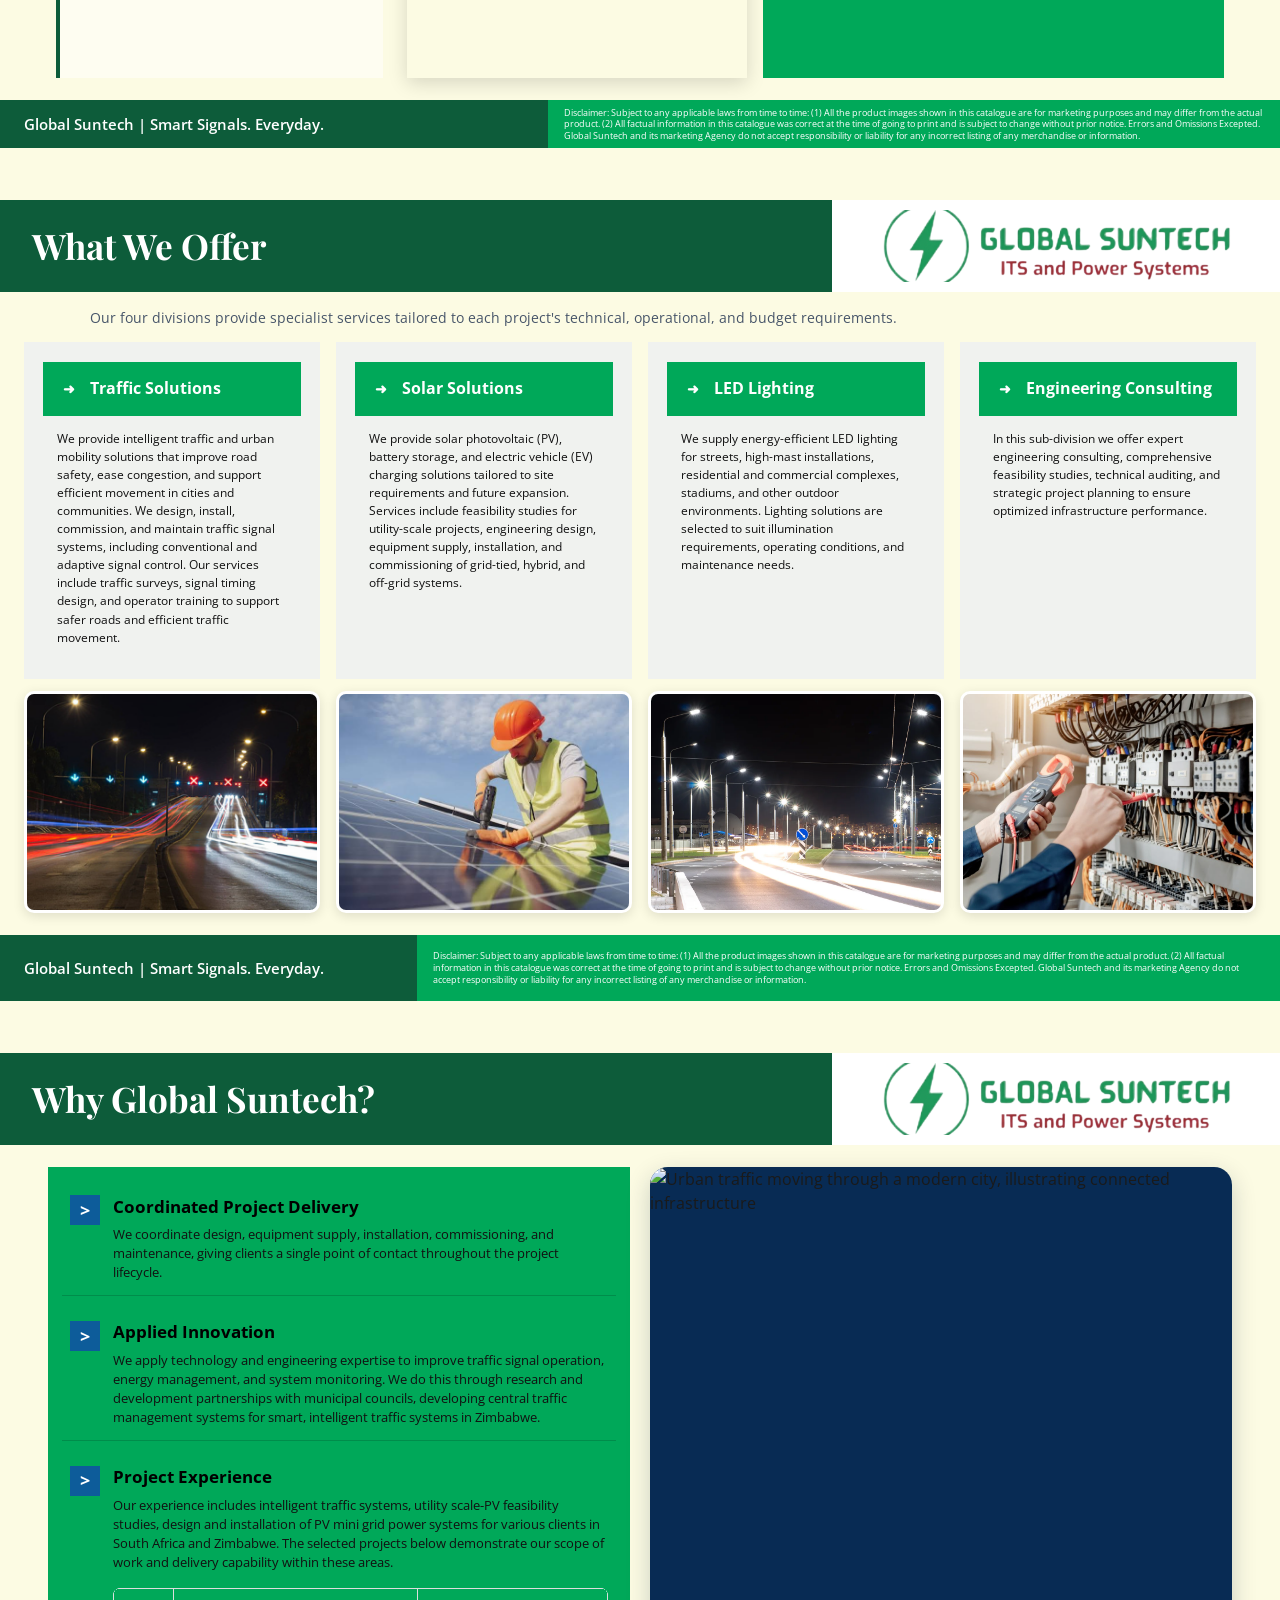
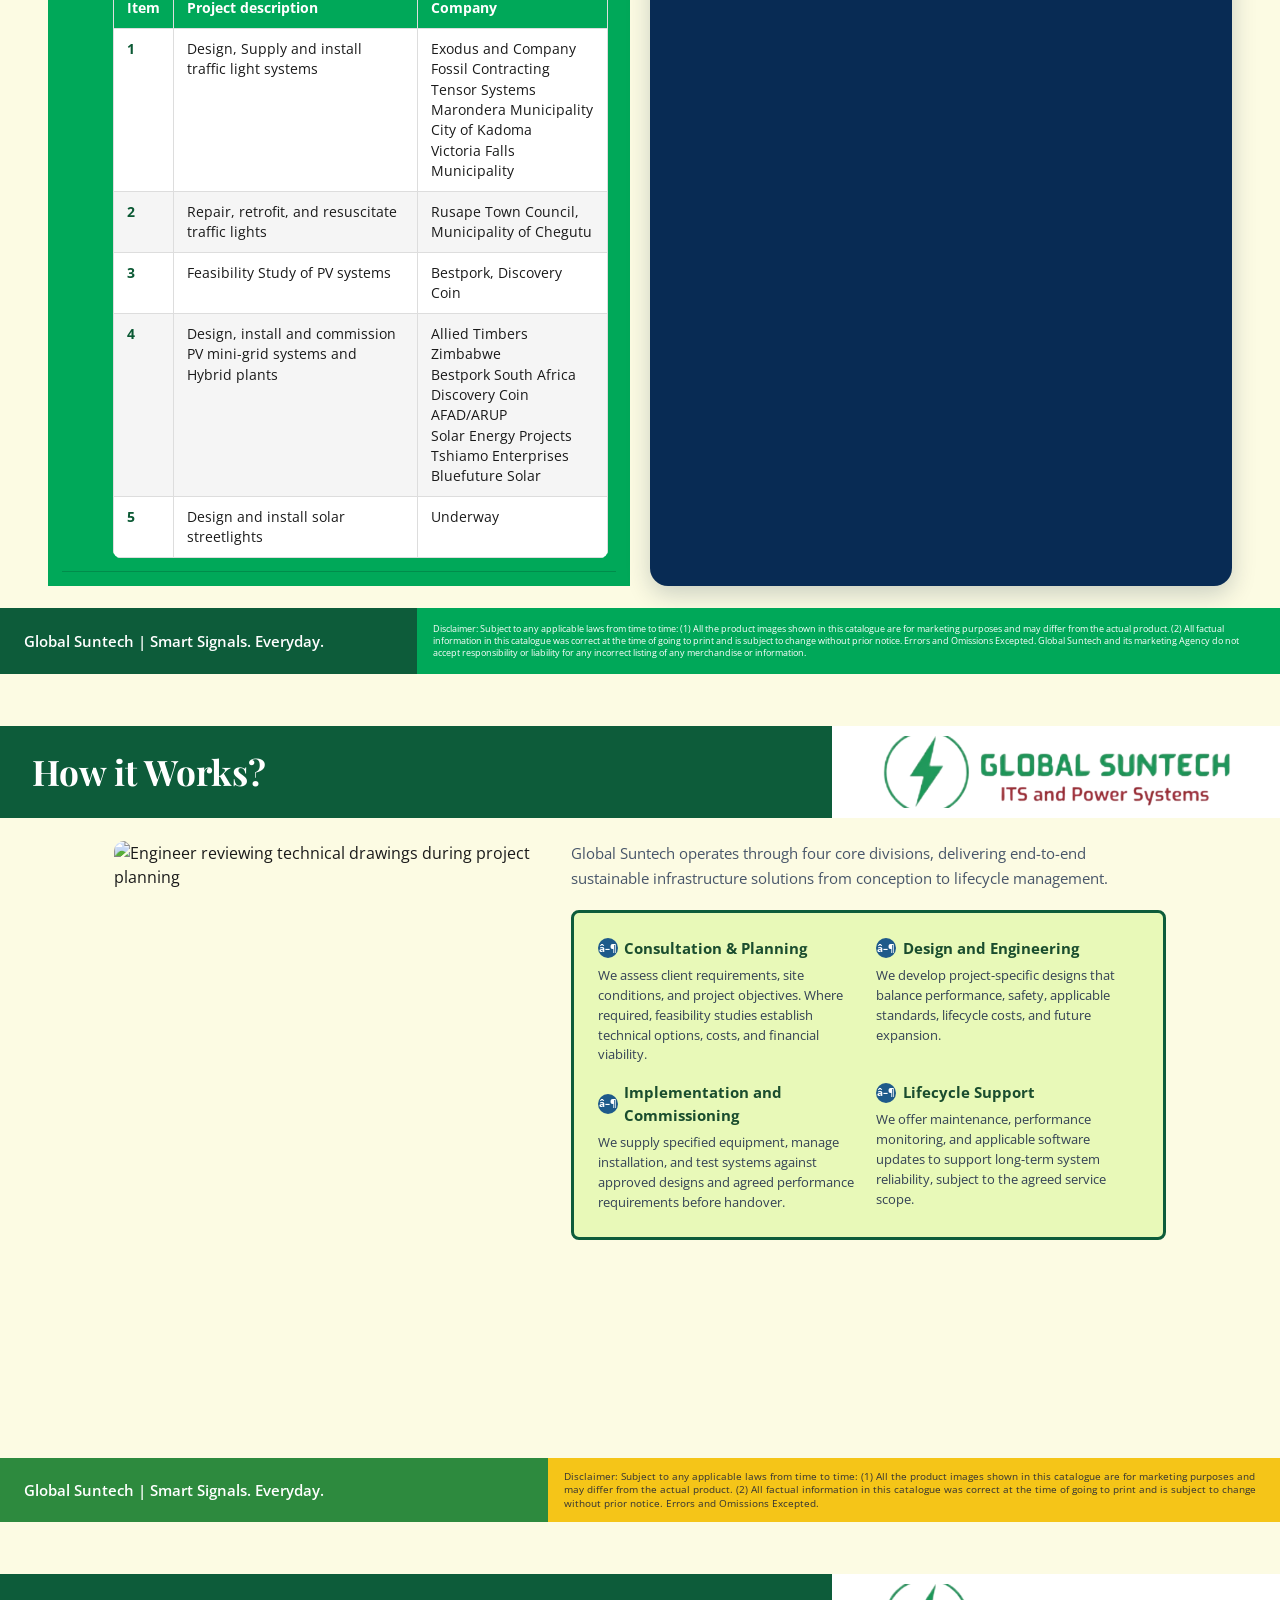
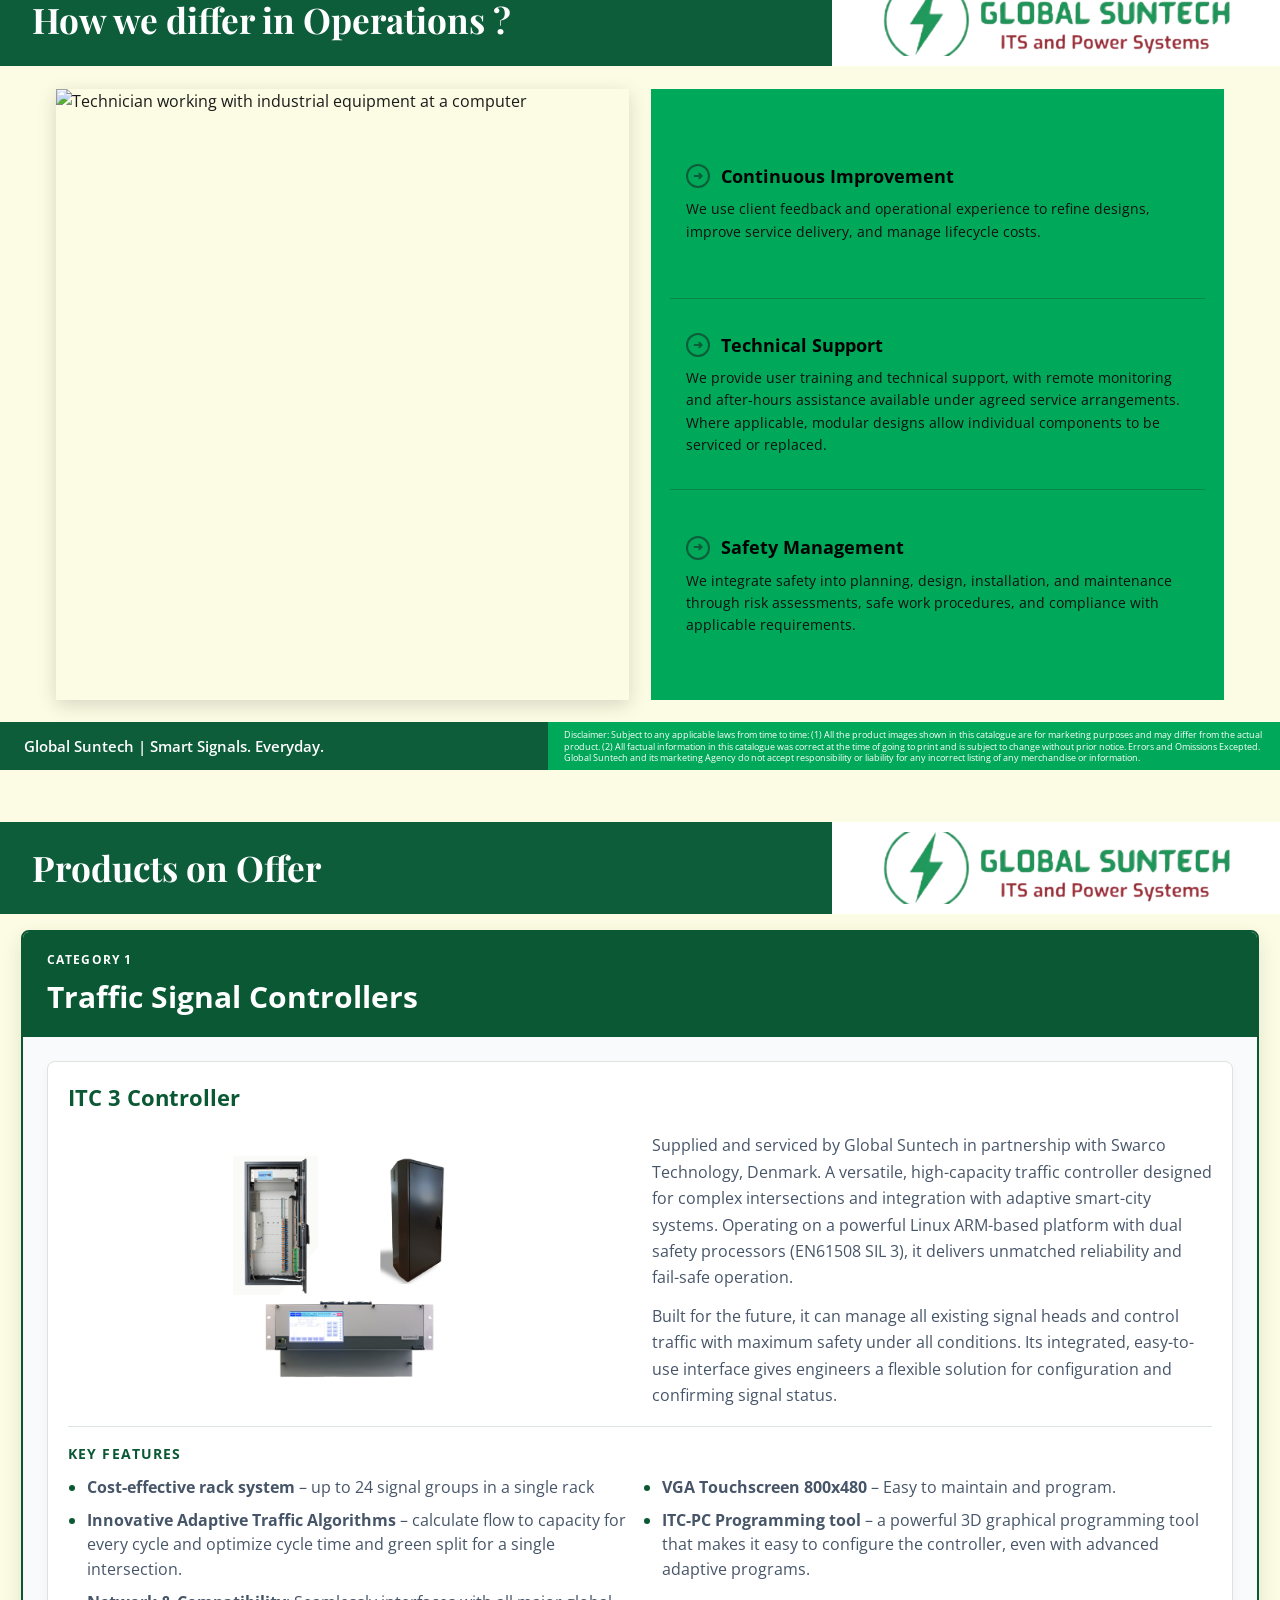
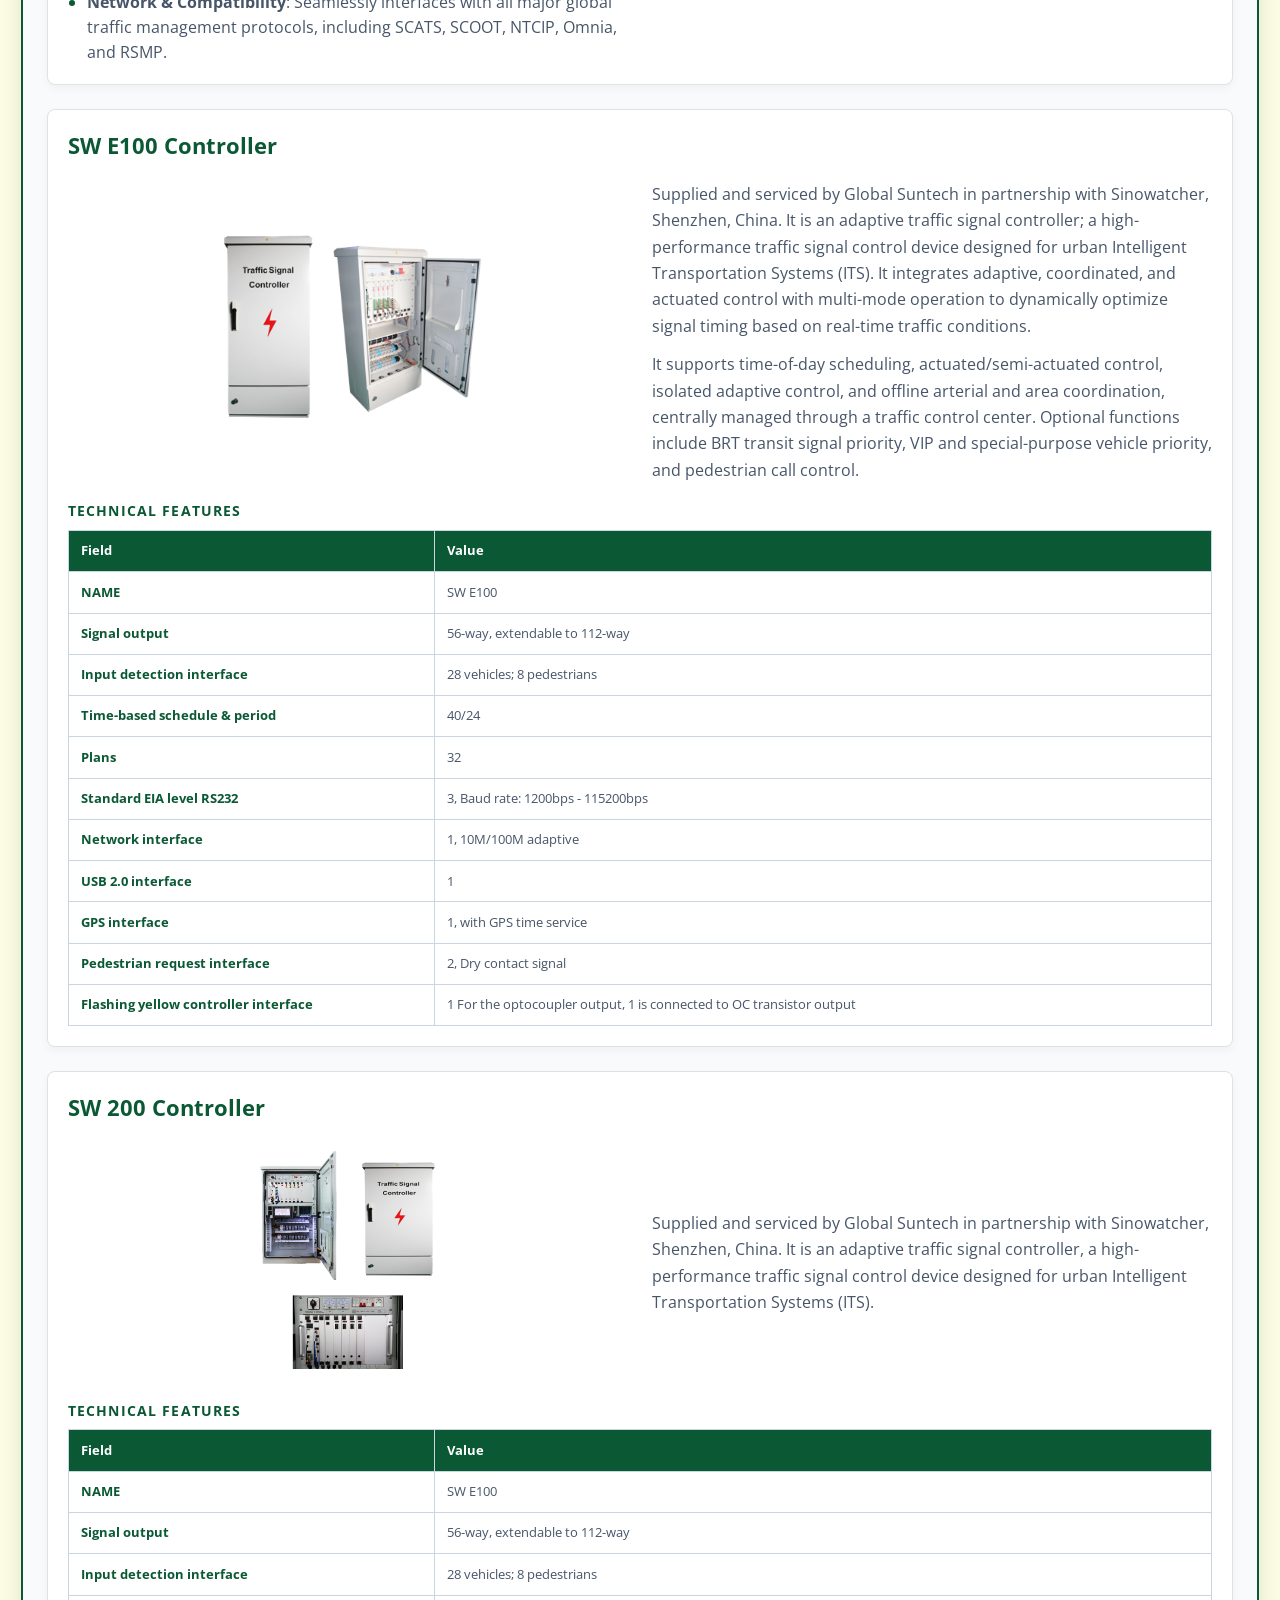
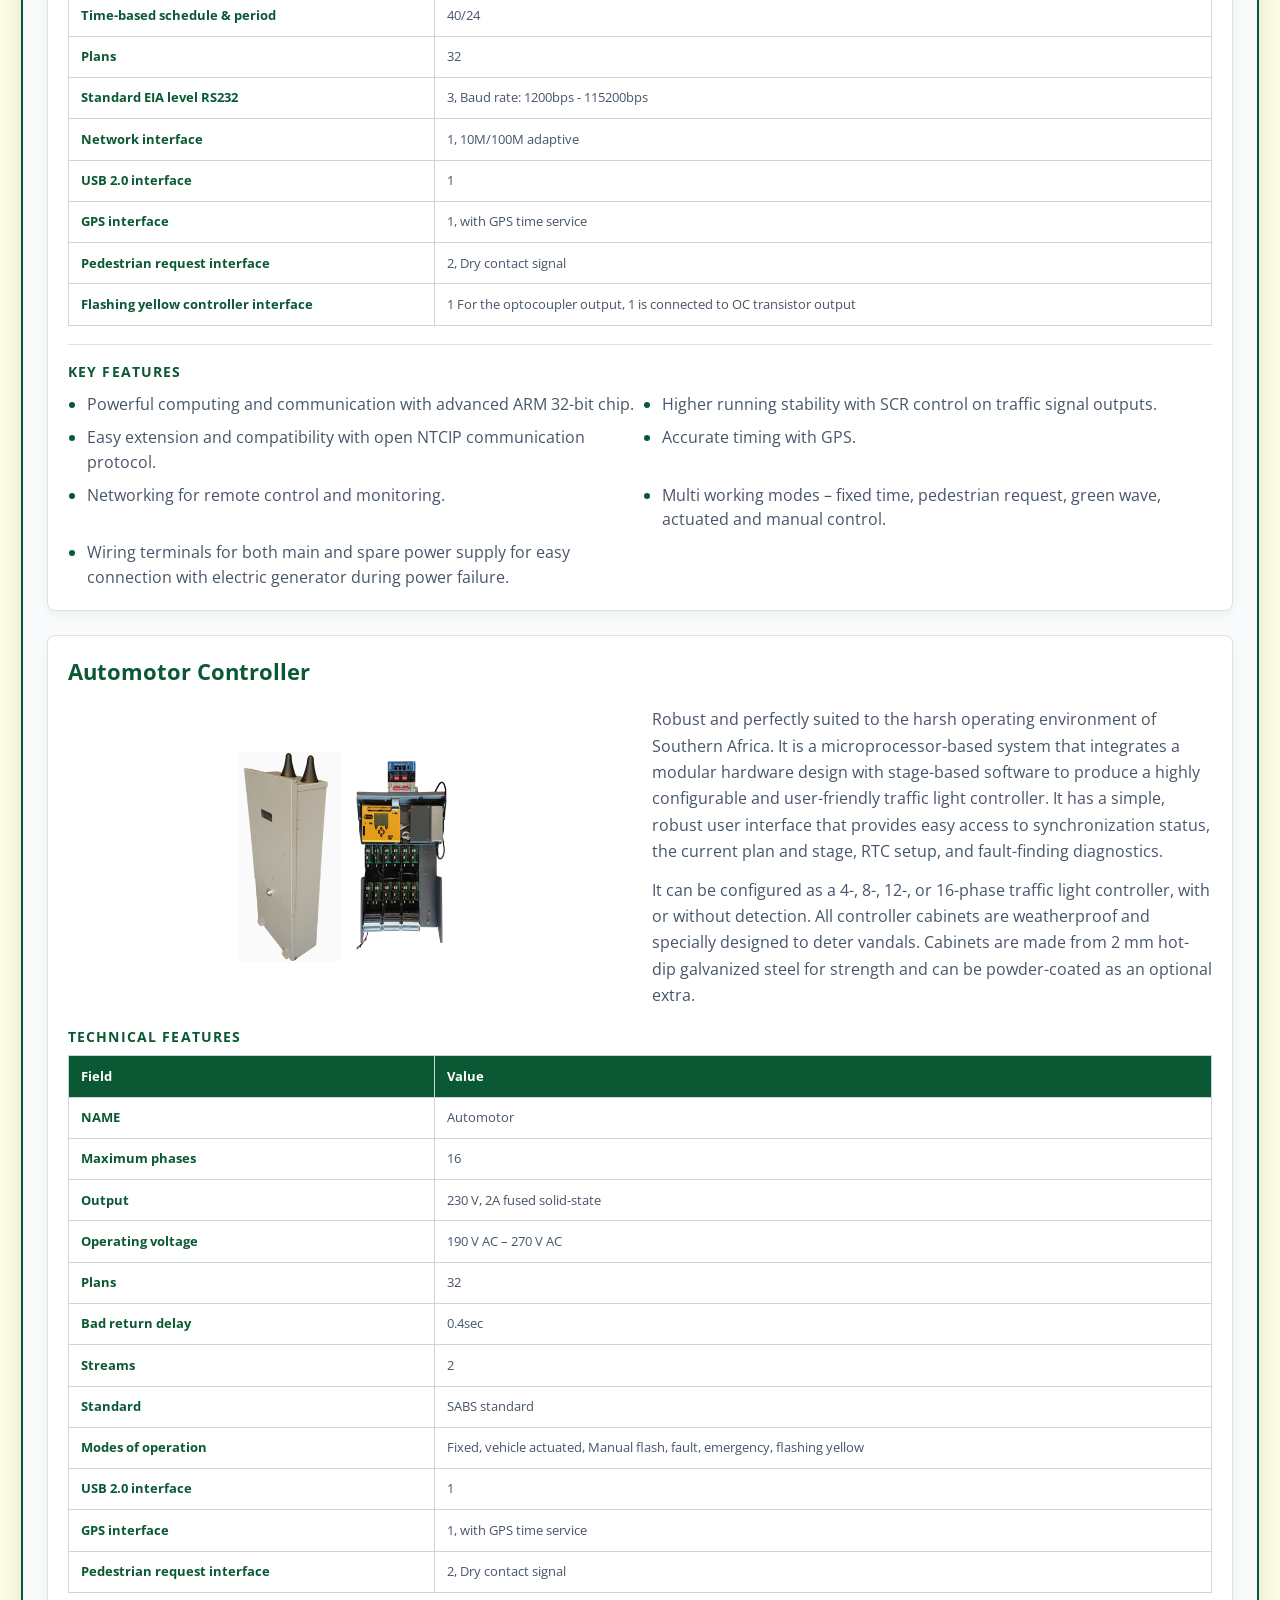
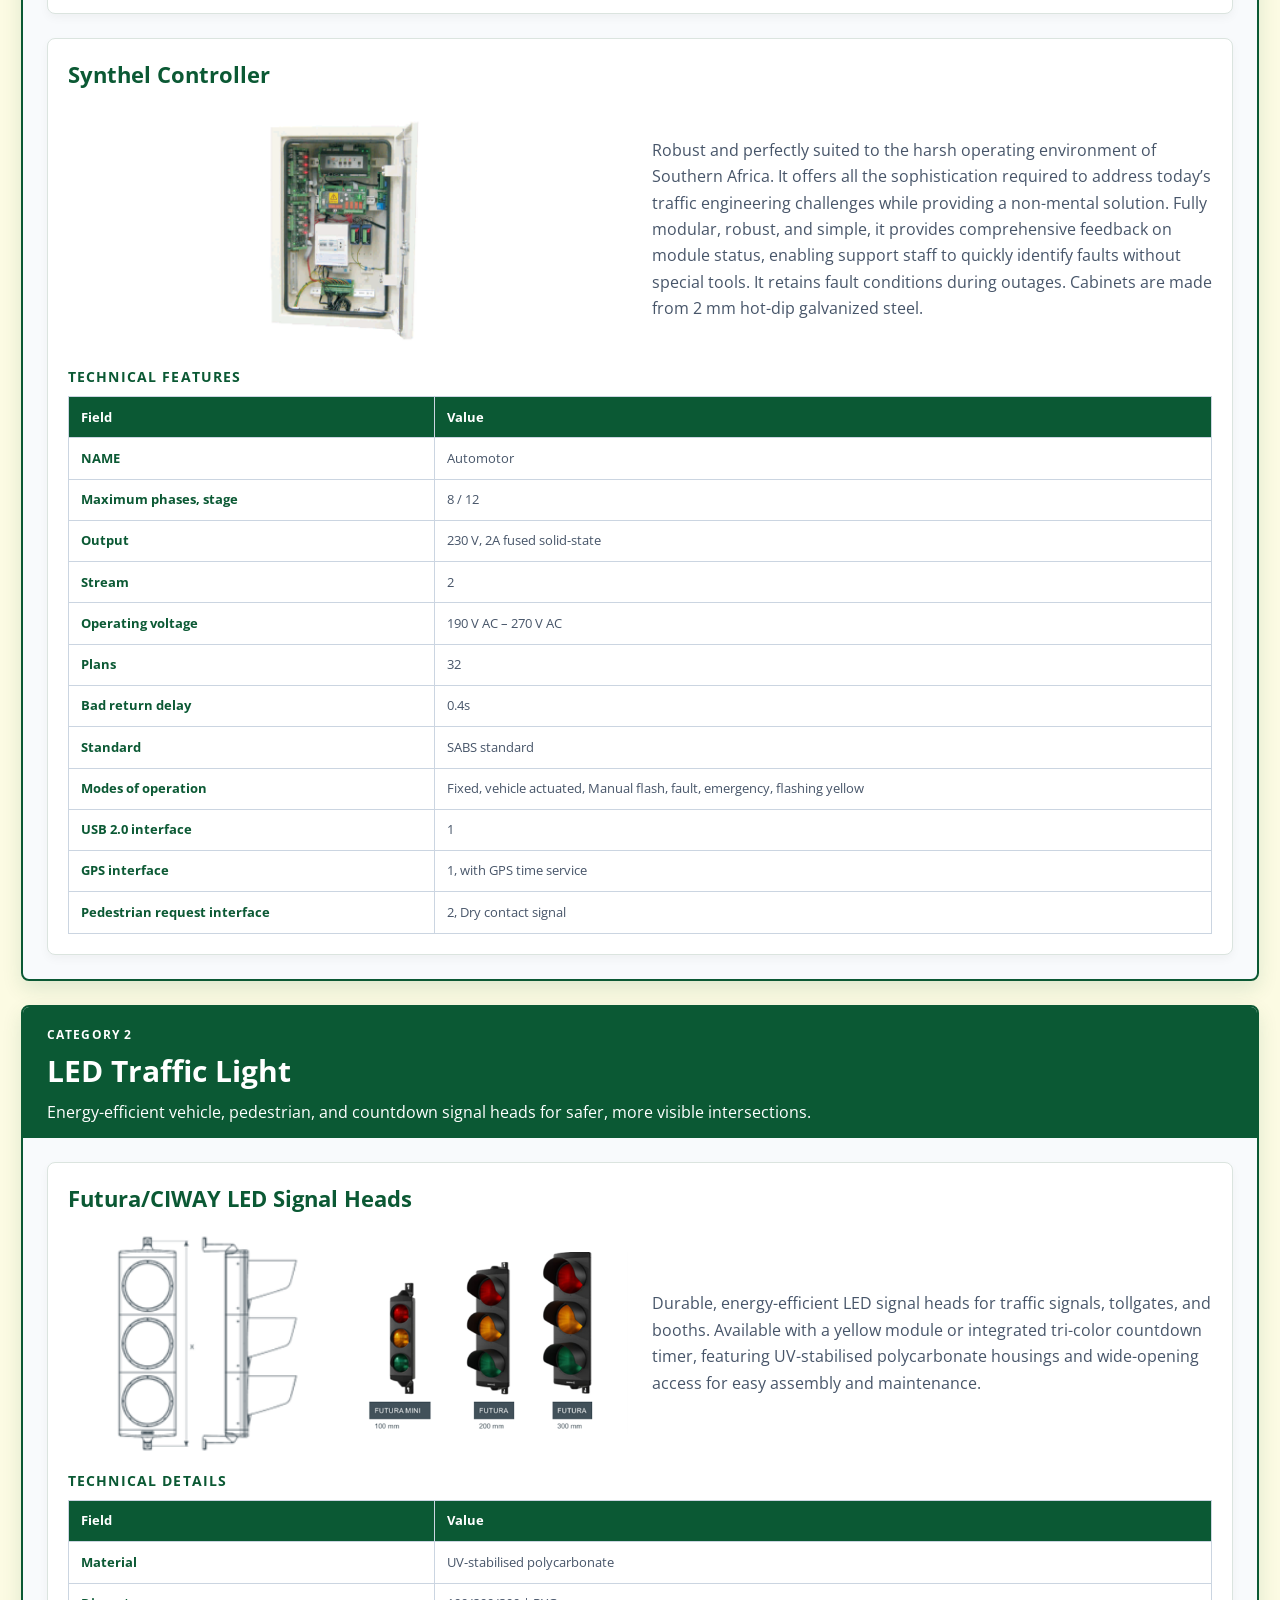
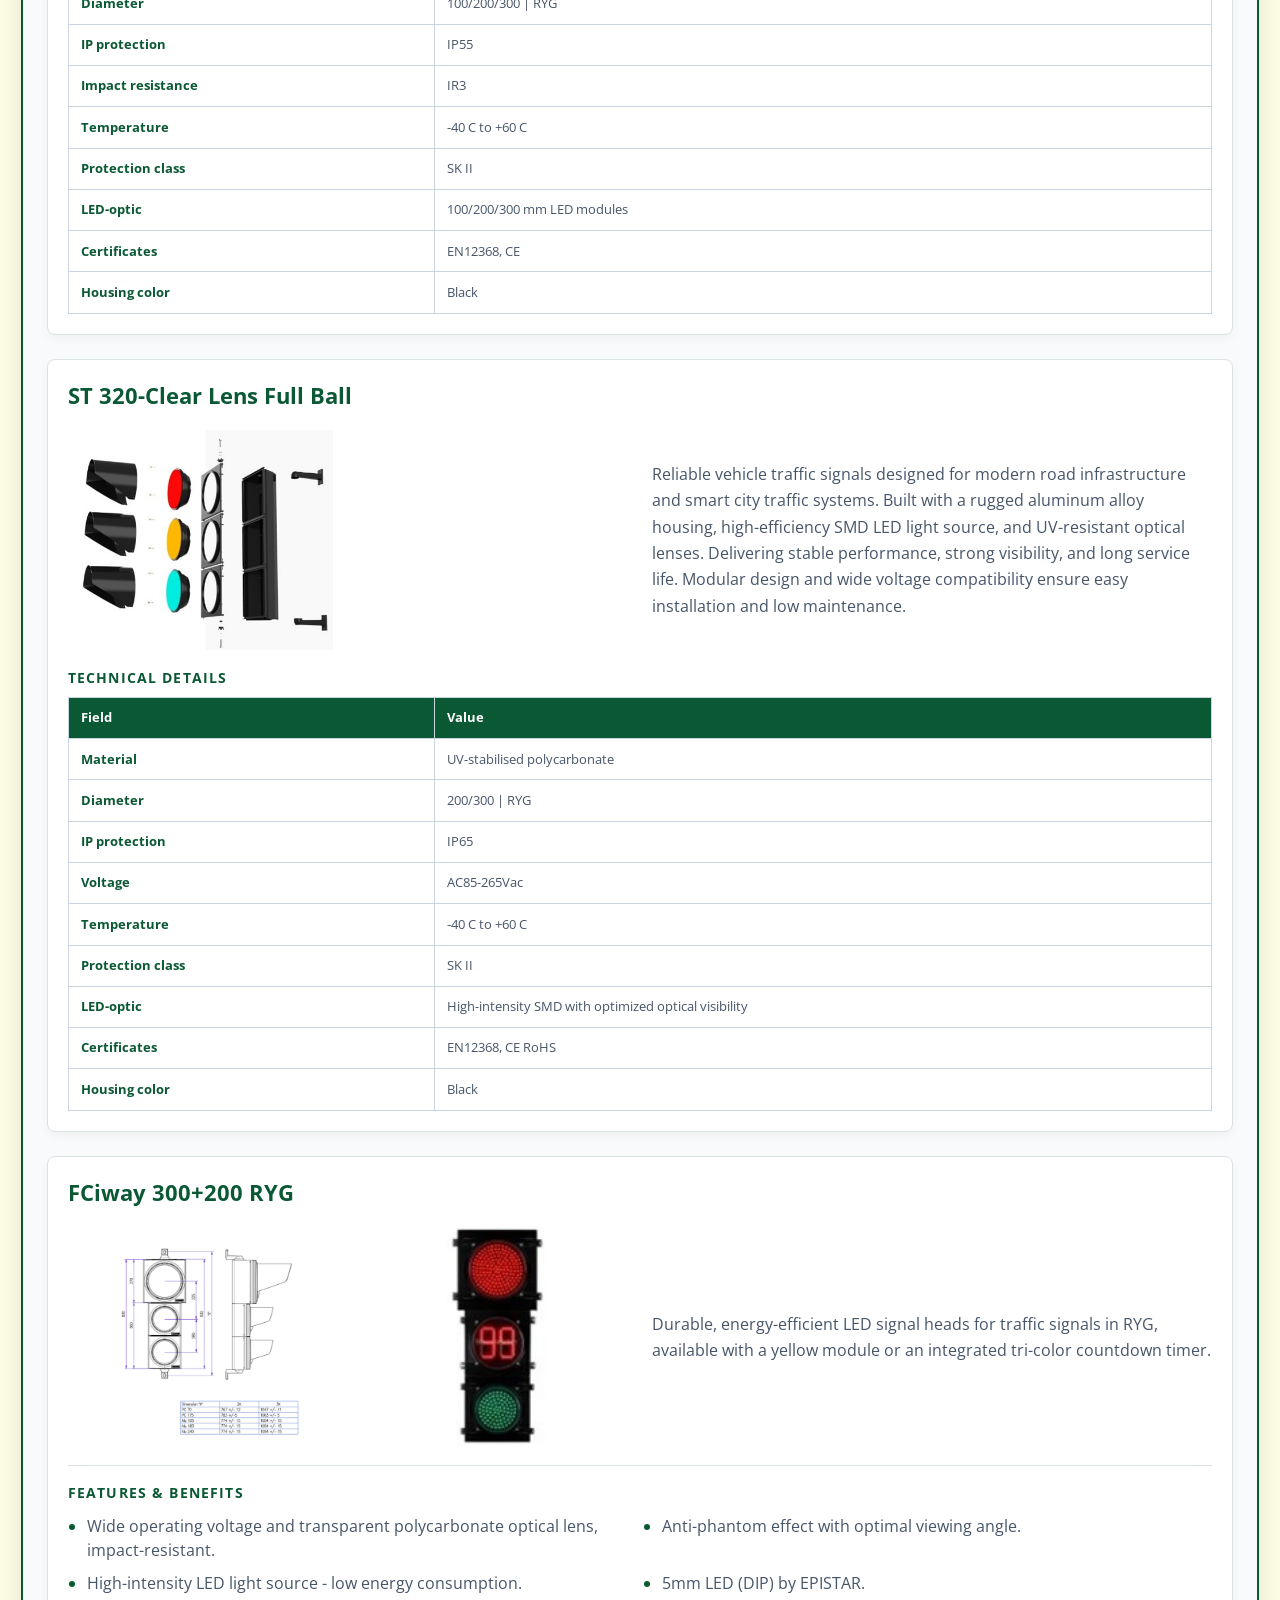
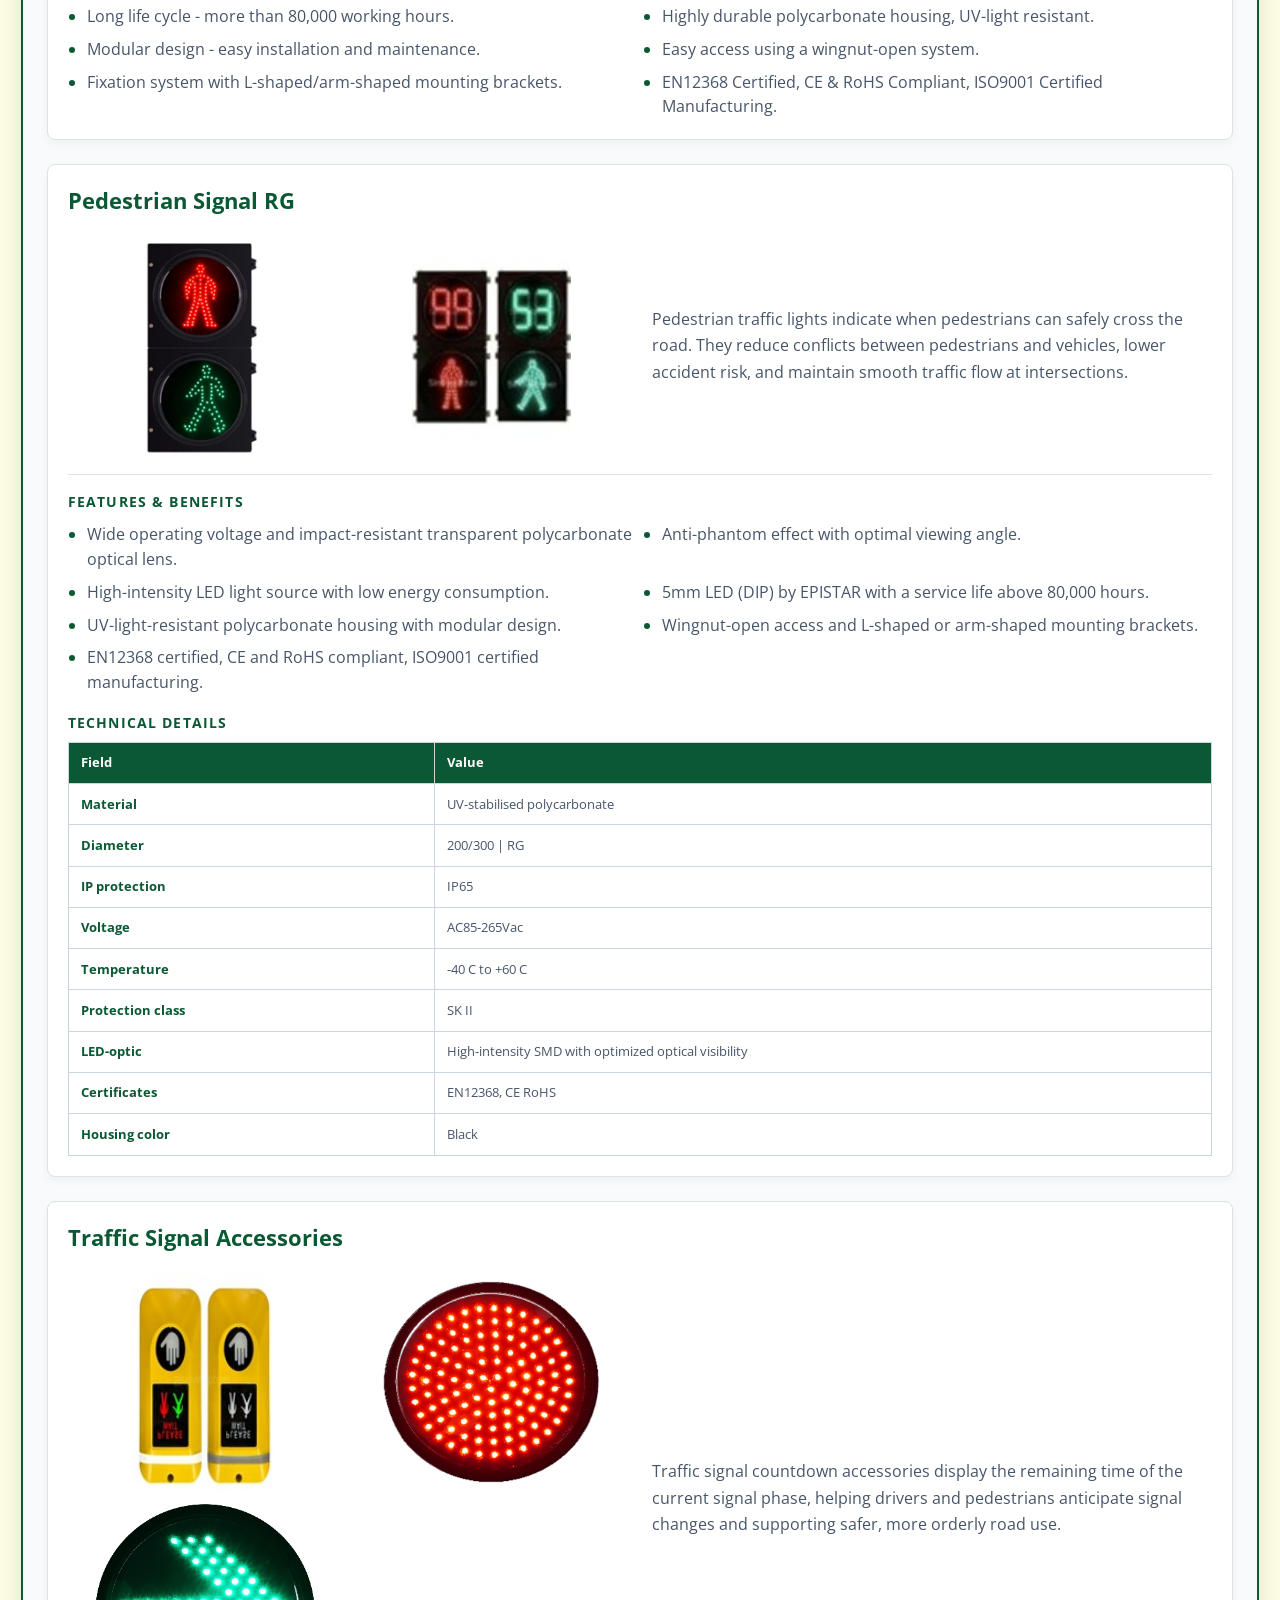
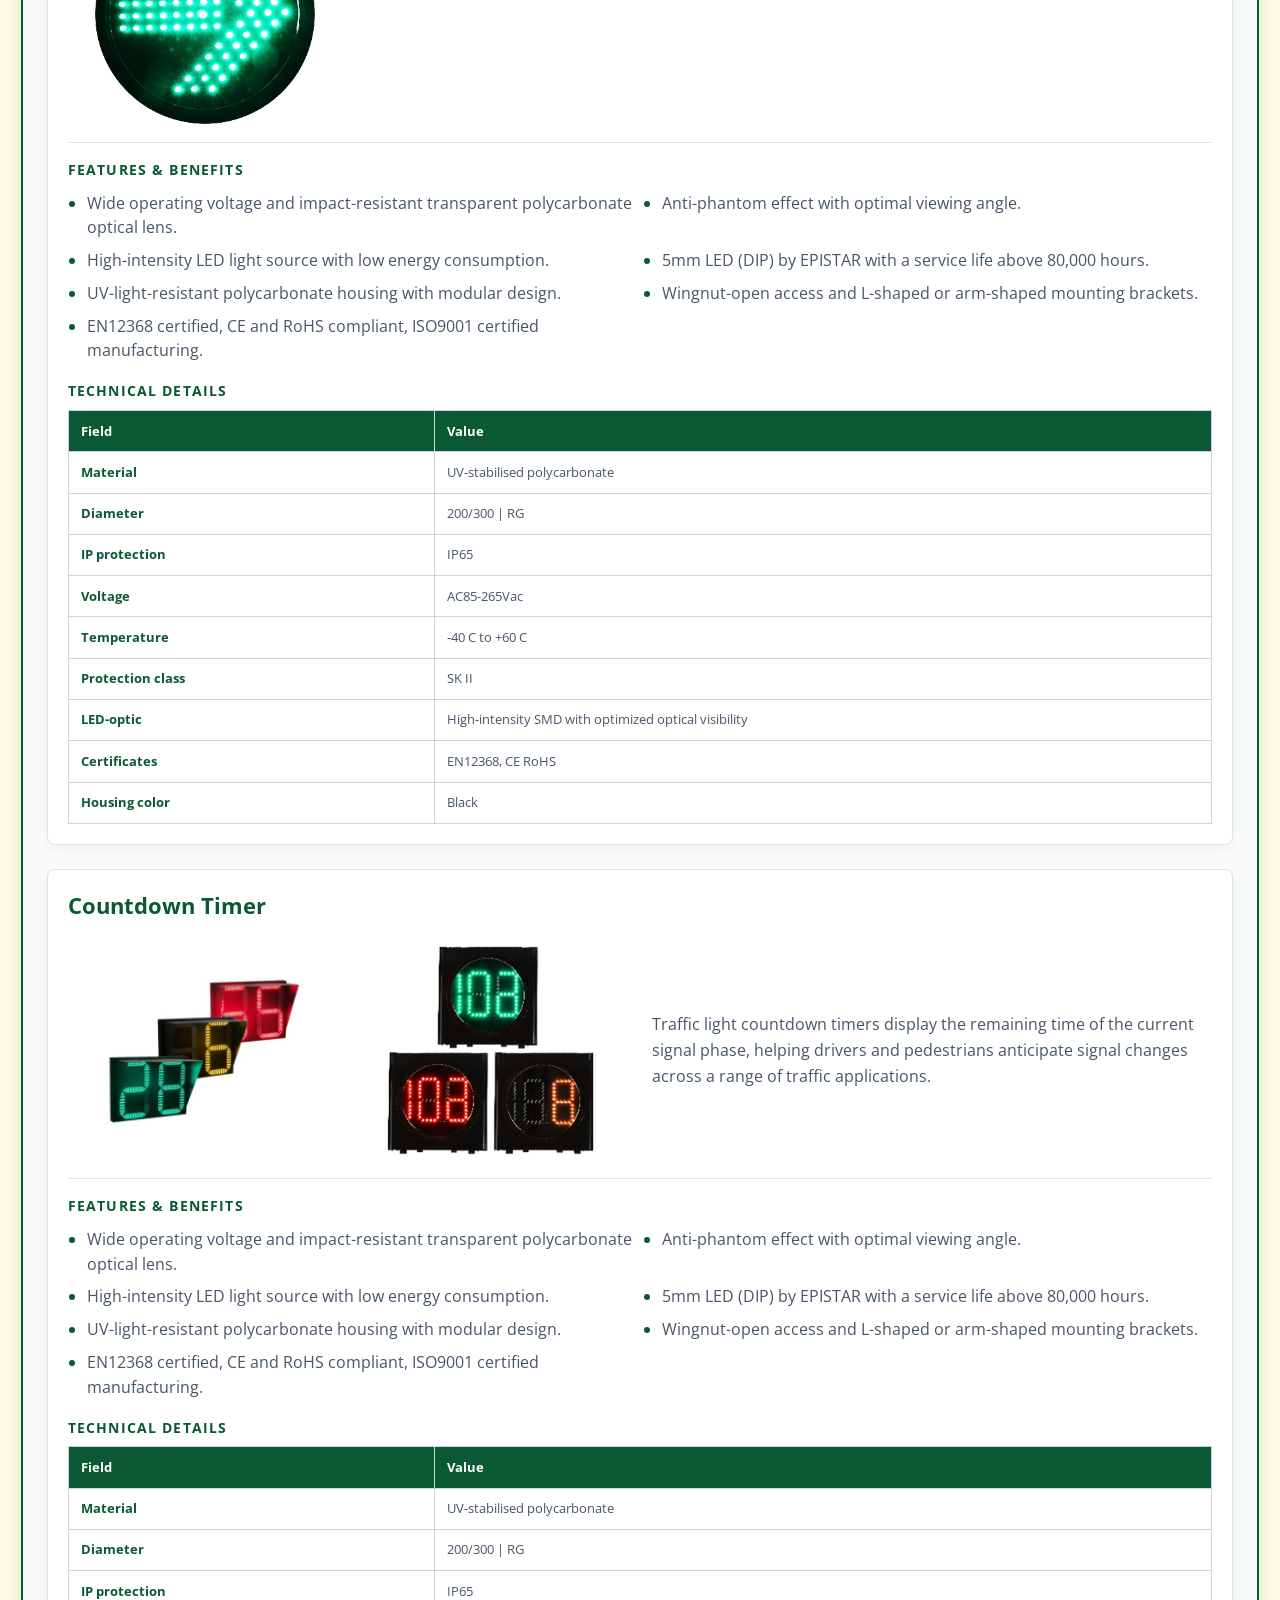
==== commit 3802ae01: "commit" ====
--- a/index.html
+++ b/index.html
@@ -109,56 +109,36 @@
           <h3><span class="offer-arrow" aria-hidden="true">➜</span> Traffic Solutions</h3>
           <p>We provide intelligent traffic and urban mobility solutions that improve road safety, ease congestion, and support efficient movement in cities and communities. We design, install, commission, and maintain traffic signal systems, including conventional and adaptive signal control. Our services include traffic surveys, signal timing design, and operator training to support safer roads and efficient traffic movement.</p>
         </div>
-        <div class="offer-visuals">
-          <div class="offer-visual">
-            <img src="assets/traffic-signal-intersection.jpg" alt="Modern traffic signal system at a city intersection" loading="lazy" decoding="async" />
-          </div>
-          <div class="offer-visual">
-            <img src="assets/traffic.png" alt="Intelligent traffic control system on a busy urban road" loading="lazy" decoding="async" />
-          </div>
-        </div>
+        <figure class="offer-visual">
+          <img src="assets/trafficsignals.png" alt="Traffic signals at a modern city intersection" loading="lazy" decoding="async" />
+        </figure>
       </article>
       <article class="offer-column">
         <div class="offer-card">
           <h3><span class="offer-arrow" aria-hidden="true">➜</span> Solar Solutions</h3>
           <p>We provide solar photovoltaic (PV), battery storage, and electric vehicle (EV) charging solutions tailored to site requirements and future expansion. Services include feasibility studies for utility-scale projects, engineering design, equipment supply, installation, and commissioning of grid-tied, hybrid, and off-grid systems.</p>
         </div>
-        <div class="offer-visuals">
-          <div class="offer-visual">
-            <img src="https://images.unsplash.com/photo-1509391366360-2e959784a276?auto=format&fit=crop&w=900&q=80" alt="Large solar farm generating renewable energy in real life" loading="lazy" decoding="async" />
-          </div>
-          <div class="offer-visual">
-            <img src="assets/solar.png" alt="Solar panel installation on a commercial site" loading="lazy" decoding="async" />
-          </div>
-        </div>
+        <figure class="offer-visual">
+          <img src="assets/solar.png" alt="Large commercial solar panel array beneath a clear sky" loading="lazy" decoding="async" />
+        </figure>
       </article>
       <article class="offer-column">
         <div class="offer-card">
           <h3><span class="offer-arrow" aria-hidden="true">➜</span> LED Lighting</h3>
           <p>We supply energy-efficient LED lighting for streets, high-mast installations, residential and commercial complexes, stadiums, and other outdoor environments. Lighting solutions are selected to suit illumination requirements, operating conditions, and maintenance needs.</p>
         </div>
-        <div class="offer-visuals">
-          <div class="offer-visual">
-            <img src="images/products/led-streetlights.webp" alt="High-efficiency LED streetlights illuminating a highway at night" loading="lazy" decoding="async" />
-          </div>
-          <div class="offer-visual">
-            <img src="assets/led_lighting.png" alt="LED high-mast lighting for stadiums and industrial areas" loading="lazy" decoding="async" />
-          </div>
-        </div>
+        <figure class="offer-visual">
+          <img src="images/products/led-streetlights.webp" alt="Modern LED streetlights brightly illuminating a road at night" loading="lazy" decoding="async" />
+        </figure>
       </article>
       <article class="offer-column">
         <div class="offer-card">
           <h3><span class="offer-arrow" aria-hidden="true">➜</span> Engineering Consulting</h3>
           <p>In this sub-division we offer expert engineering consulting, comprehensive feasibility studies, technical auditing, and strategic project planning to ensure optimized infrastructure performance.</p>
         </div>
-        <div class="offer-visuals">
-          <div class="offer-visual">
-            <img src="images/process/engineering-design.jpg" alt="Engineers working on an infrastructure design" loading="lazy" decoding="async" />
-          </div>
-          <div class="offer-visual">
-            <img src="images/services/engineering-consulting.jpg" alt="Engineering consulting and technical planning" loading="lazy" decoding="async" />
-          </div>
-        </div>
+        <figure class="offer-visual">
+          <img src="assets/testcom.png" alt="Engineer reviewing technical drawings during infrastructure project planning" loading="lazy" decoding="async" />
+        </figure>
       </article>
     </div>
     <div class="footer-bar">
--- a/style.css
+++ b/style.css
@@ -4250,7 +4250,7 @@
     }
 
     .offer-card {
-      flex: 0 0 auto;
+      flex: 1 0 auto;
       overflow: hidden;
       border: 0;
       background: #f0f2ef;
@@ -4292,21 +4292,14 @@
       line-height: 1.45;
     }
 
-    .offer-visuals {
-      display: grid;
-      grid-template-columns: repeat(2, minmax(0, 1fr));
-      gap: 0.65rem;
-      flex: 1;
-      min-height: 0;
-      margin-top: 0.7rem;
-    }
-
     .offer-visual {
-      display: flex;
+      display: block;
       min-width: 0;
-      min-height: 190px;
+      aspect-ratio: 4 / 3;
+      margin: 0.7rem 0 0;
       overflow: hidden;
       border: 3px solid #fff;
+      border-radius: 10px;
       background: #e8eee8;
       box-shadow: 0 3px 12px rgba(0, 0, 0, 0.12);
     }
@@ -4315,7 +4308,6 @@
       display: block;
       width: 100%;
       height: 100%;
-      min-height: 190px;
       object-fit: cover;
     }
 
@@ -4345,14 +4337,6 @@
         grid-template-columns: 1fr;
         gap: 0.85rem;
       }
-
-      .offer-visual {
-        min-height: 250px;
-      }
-
-      .offer-visual img {
-        min-height: 250px;
-      }
     }
 
     @media (max-width: 760px) {
@@ -4406,19 +4390,6 @@
 
       .offer-card {
         padding: 0.8rem;
-      }
-
-      .offer-visuals {
-        gap: 0.45rem;
-        min-height: 150px;
-      }
-
-      .offer-visual {
-        min-height: 150px;
-      }
-
-      .offer-visual img {
-        min-height: 150px;
       }
 
       #offer .footer-bar {
